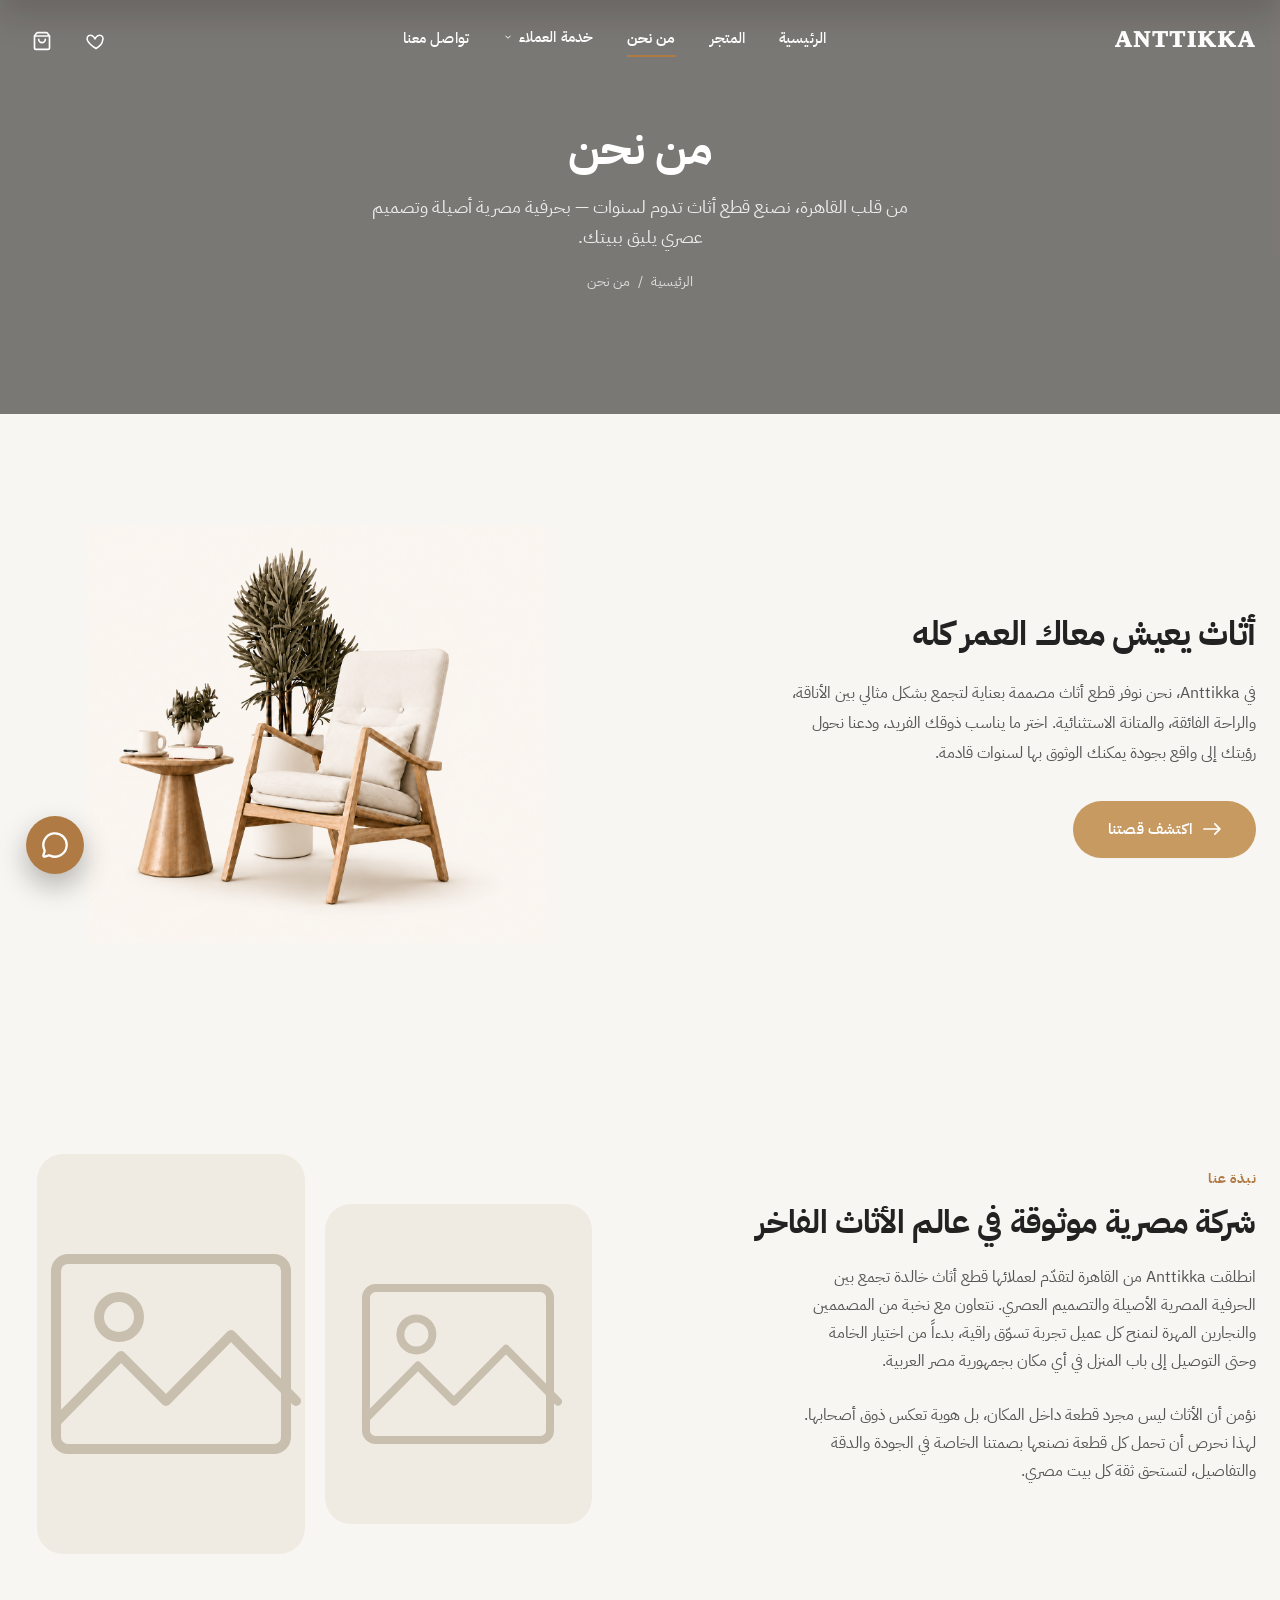
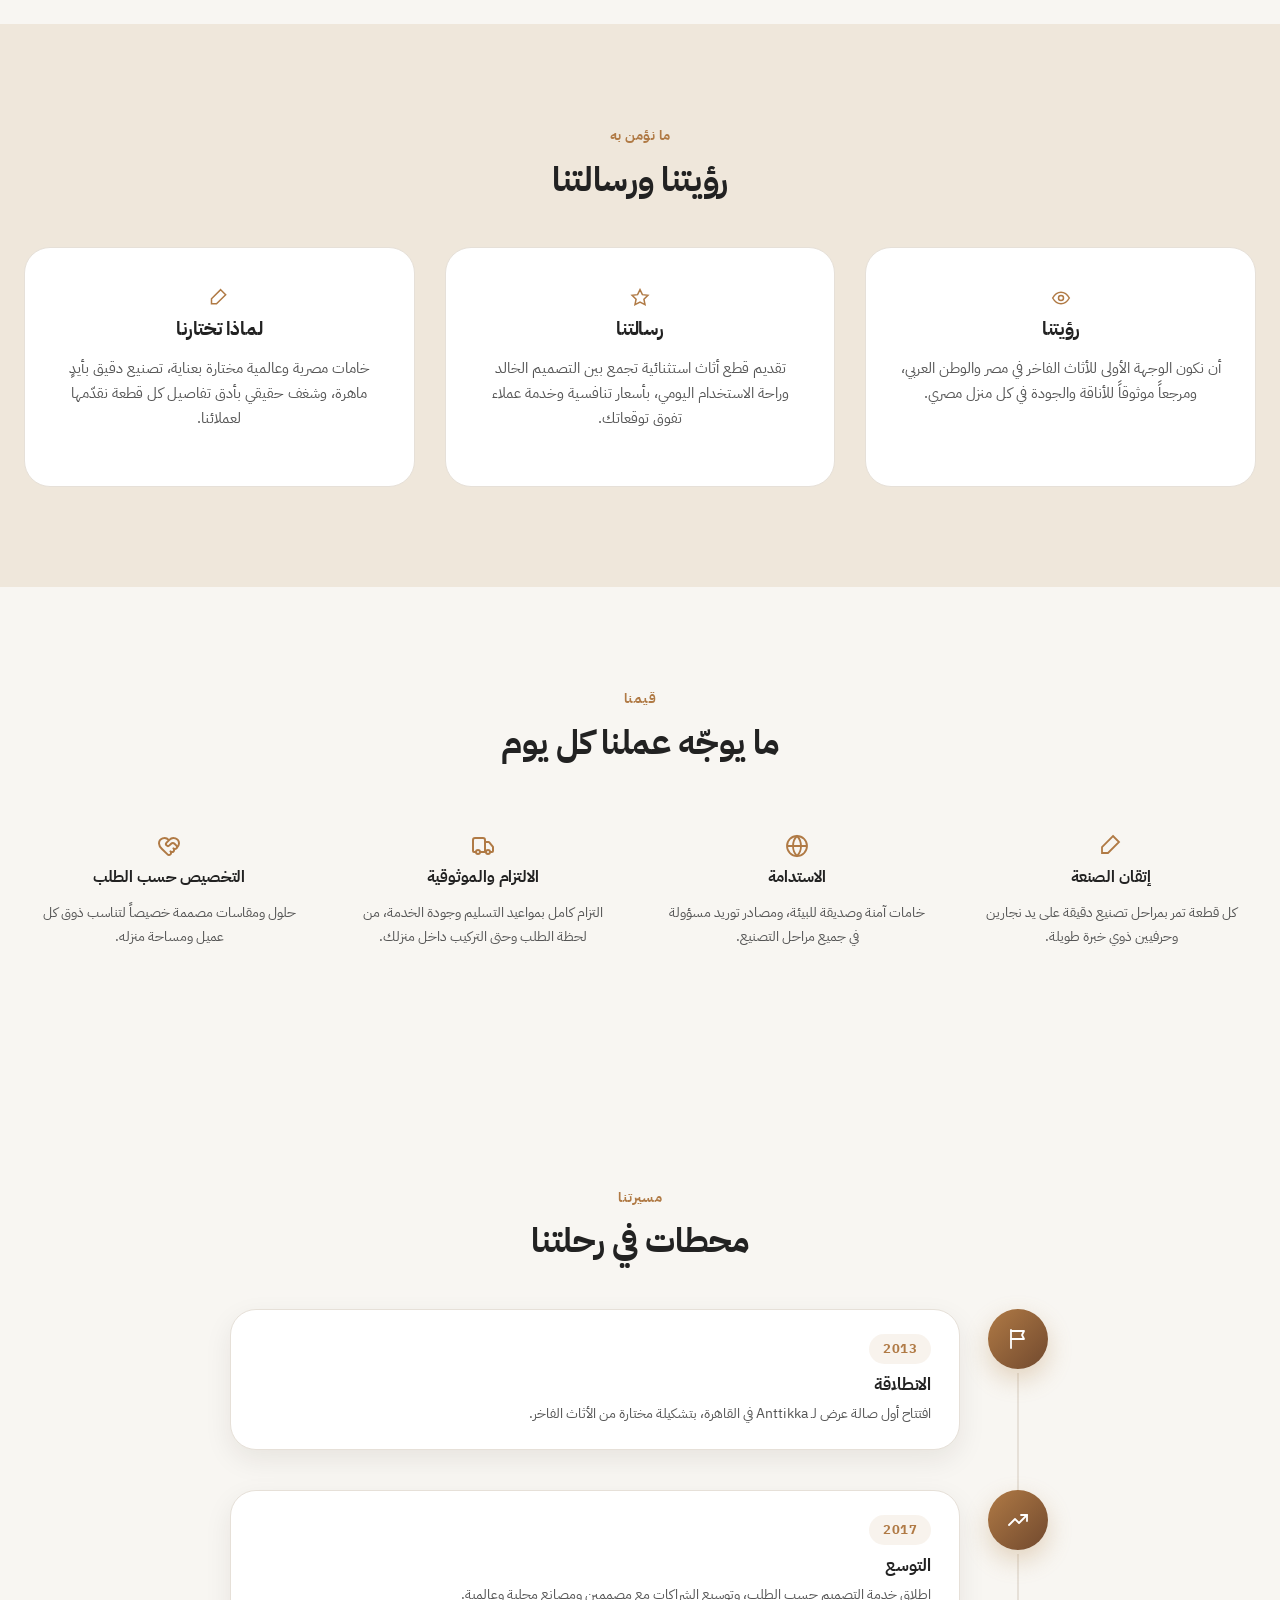
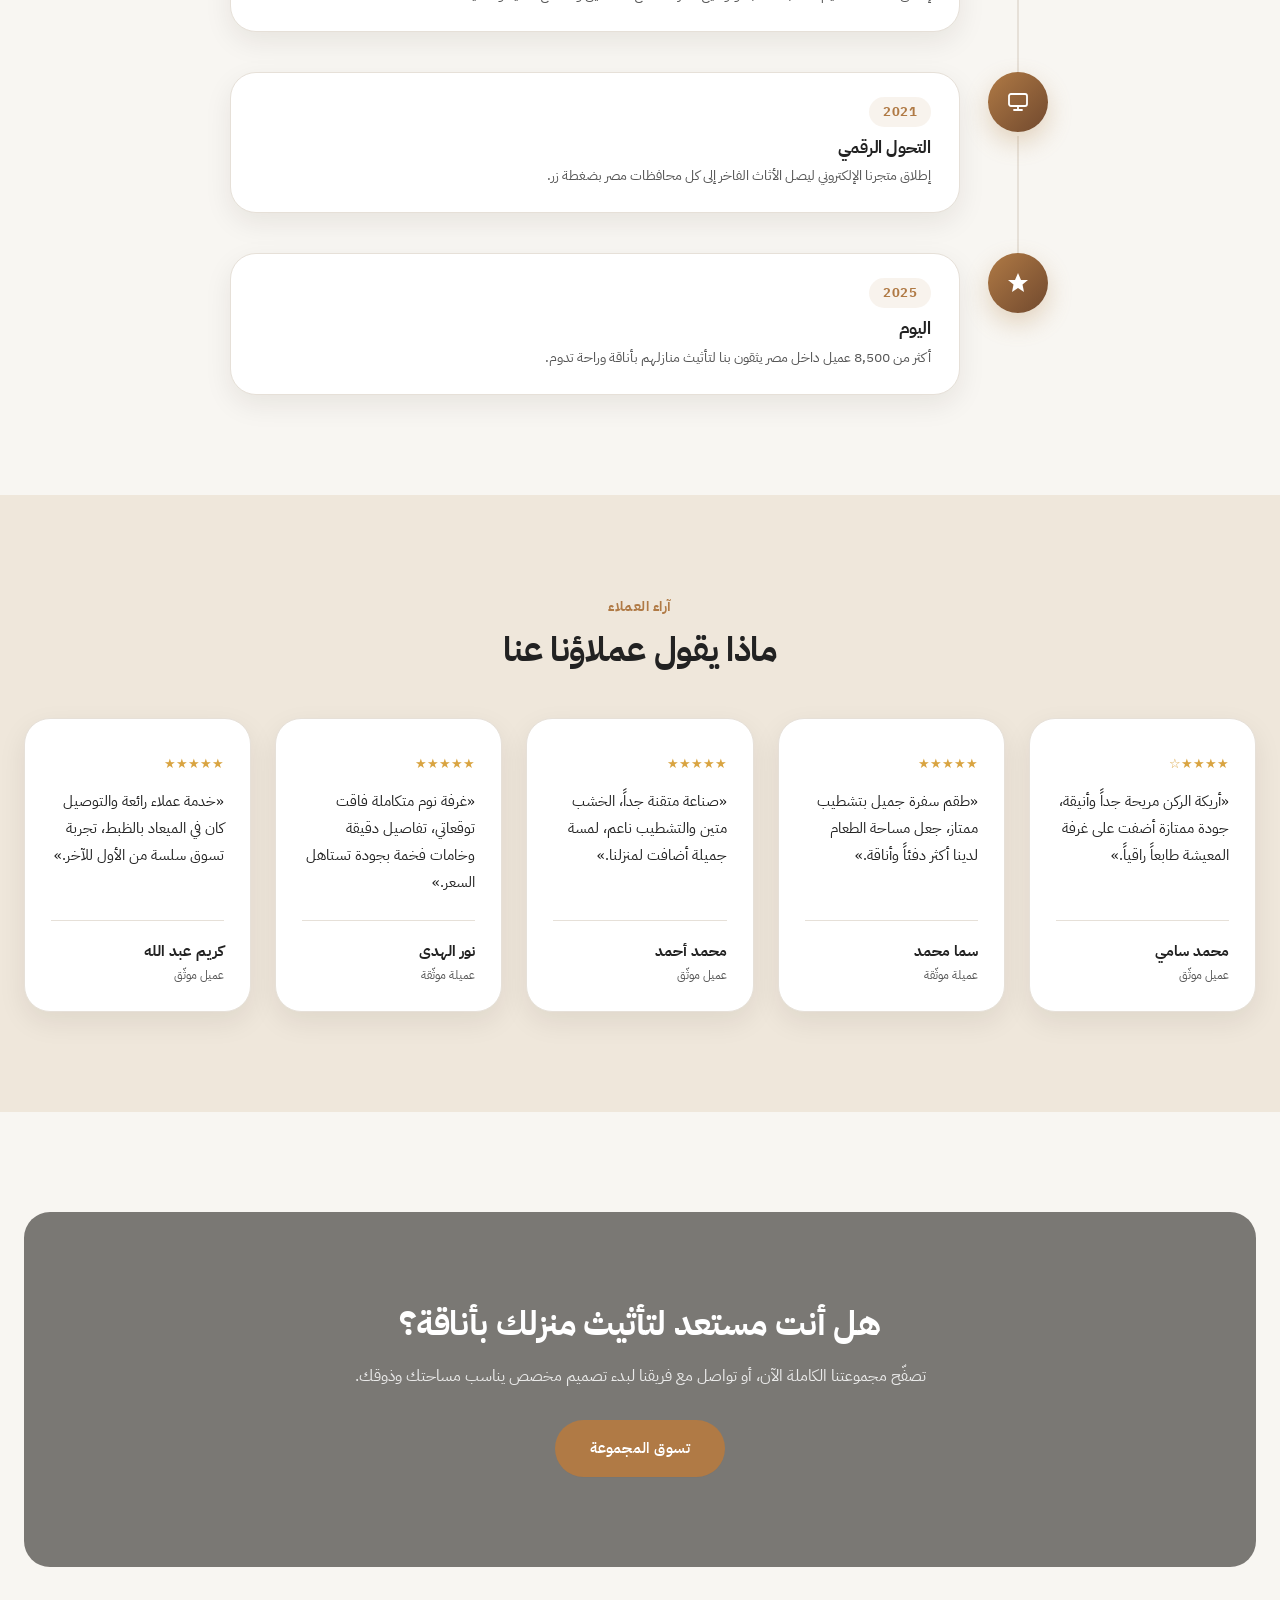
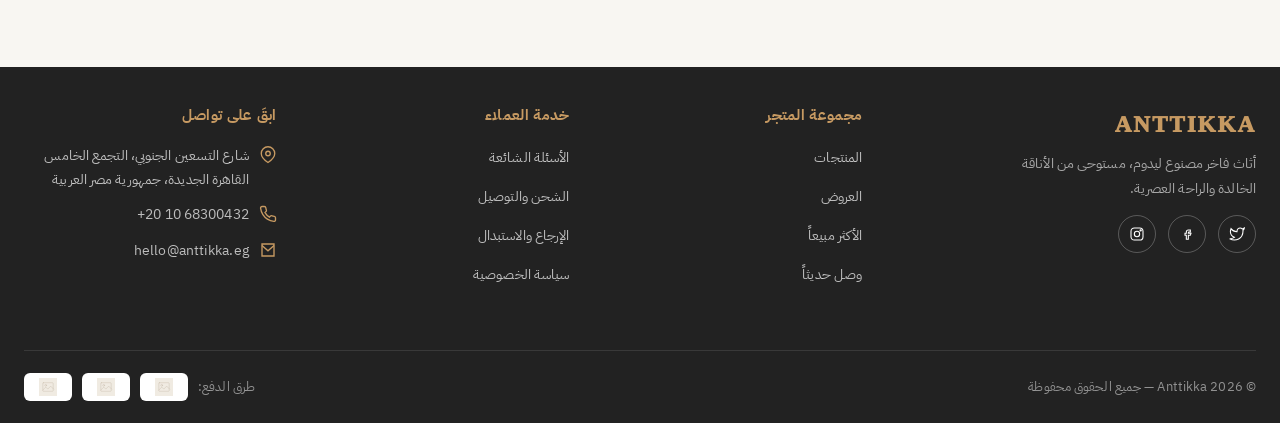
==== about.html @ 204444e8 "Add files via upload" ====
<!DOCTYPE html>
<html lang="ar" dir="rtl">
<head>
<meta charset="UTF-8">
<meta name="viewport" content="width=device-width, initial-scale=1.0">
<title>من نحن | Anttikka</title>
<meta name="description" content="تعرّف على Anttikka، الوجهة المصرية الموثوقة للأثاث الفاخر منذ عام 2013 — قصتنا، رؤيتنا، رسالتنا، وقيمنا في خدمة كل بيت مصري.">
<link rel="preconnect" href="https://fonts.googleapis.com">
<link rel="preconnect" href="https://fonts.gstatic.com" crossorigin>
<link rel="preconnect" href="https://images.unsplash.com">
<link rel="stylesheet" href="style.css">
<link rel="icon" type="image/svg+xml" href="data:image/svg+xml,<svg xmlns='http://www.w3.org/2000/svg' viewBox='0 0 64 64'><rect width='64' height='64' rx='14' fill='%23201E1C'/><text x='32' y='43' font-family='Georgia, serif' font-size='34' fill='%23B98D4F' text-anchor='middle'>A</text></svg>">
</head>
<body>

<!-- ============ HEADER ============ -->
<header class="site-header" id="siteHeader">
  <div class="container header-inner">
    <a href="index.html" class="logo">Anttikka<span></span></a>

    <nav class="main-nav">
      <a href="index.html">الرئيسية</a>
      <a href="shop.html">المتجر</a>
      <a href="about.html" class="active">من نحن</a>
      <div class="nav-dropdown">
        <button type="button" class="nav-dropdown-toggle">
          خدمة العملاء
          <svg width="10" height="10" viewBox="0 0 24 24" fill="none" stroke="currentColor" stroke-width="2.4"><path d="M6 9l6 6 6-6"/></svg>
        </button>
        <div class="nav-dropdown-menu">
          <a href="faq.html">الأسئلة الشائعة</a>
          <a href="shipping.html">الشحن والتوصيل</a>
          <a href="returns.html">الإرجاع والاستبدال</a>
          <a href="privacy.html">سياسة الخصوصية</a>
        </div>
      </div>
      <a href="contact.html">تواصل معنا</a>
    </nav>

    <div class="header-right">
      <button class="lang-select" aria-label="اختيار اللغة">
        <span>عربي</span>
        <svg width="12" height="12" viewBox="0 0 24 24" fill="none" stroke="currentColor" stroke-width="2"><path d="M6 9l6 6 6-6"/></svg>
      </button>
      <div class="header-icons">
        <a href="wishlist.html" aria-label="المفضلة">
          <svg viewBox="0 0 24 24" fill="none" stroke-width="1.8"><path d="M12 21s-7.5-4.6-10-9.2C.4 8.4 2 5 5.3 5c2 0 3.4 1.1 4.2 2.3.3.5 1.3 2 1.3 2s1-1.5 1.3-2C13 6.1 14.5 5 16.4 5c3.3 0 5 3.4 3.4 6.8C19.5 16.4 12 21 12 21z"/></svg>
          <span class="cart-count wishlist-count">0</span>
        </a>
        <a href="cart.html" aria-label="سلة المشتريات">
          <svg xmlns="http://www.w3.org/2000/svg" width="24" height="24" viewBox="0 0 24 24" fill="none" stroke="currentColor" stroke-width="2" stroke-linecap="round" stroke-linejoin="round" class="lucide lucide-shopping-bag w-10 h-10 text-muted-foreground" aria-hidden="true"><path d="M16 10a4 4 0 0 1-8 0"></path><path d="M3.103 6.034h17.794"></path><path d="M3.4 5.467a2 2 0 0 0-.4 1.2V20a2 2 0 0 0 2 2h14a2 2 0 0 0 2-2V6.667a2 2 0 0 0-.4-1.2l-2-2.667A2 2 0 0 0 17 2H7a2 2 0 0 0-1.6.8z"></path></svg>
          <span class="cart-count">0</span>
        </a>
      </div>
      <button class="menu-toggle" id="menuToggle" aria-label="فتح القائمة">
        <svg width="26" height="26" viewBox="0 0 24 24" fill="none" stroke="currentColor" stroke-width="1.8"><path d="M4 7h16M4 12h16M4 17h16"/></svg>
      </button>
    </div>
  </div>
</header>

<div class="mobile-nav-backdrop" id="mobileNavBackdrop"></div>
<div class="mobile-nav" id="mobileNav" role="dialog" aria-modal="true" aria-label="القائمة الرئيسية">
  <div class="mn-head">
    <a href="index.html" class="logo mn-logo">Anttikka<span></span></a>
    <button class="mobile-nav-close" id="mobileNavClose" aria-label="إغلاق القائمة">
      <svg width="20" height="20" viewBox="0 0 24 24" fill="none" stroke="currentColor" stroke-width="1.8"><path d="M6 6l12 12M18 6L6 18"/></svg>
    </button>
  </div>

  <div class="mn-body">
    <nav class="mn-links">
      <a href="index.html" class="mn-link">
        <span class="mn-link-icon"><svg viewBox="0 0 24 24" fill="none" stroke="currentColor" stroke-width="1.8"><path d="M3 10.5 12 3l9 7.5"/><path d="M5 9.5V21h14V9.5"/><path d="M9.5 21v-6.5h5V21"/></svg></span>
        <span class="mn-link-text">الرئيسية</span>
        <svg class="mn-chevron" viewBox="0 0 24 24" fill="none" stroke="currentColor" stroke-width="2"><path d="M15 6l-6 6 6 6"/></svg>
      </a>
      <a href="shop.html" class="mn-link">
        <span class="mn-link-icon"><svg viewBox="0 0 24 24" fill="none" stroke="currentColor" stroke-width="1.8"><path d="M16 10a4 4 0 0 1-8 0"></path><path d="M3.103 6.034h17.794"></path><path d="M3.4 5.467a2 2 0 0 0-.4 1.2V20a2 2 0 0 0 2 2h14a2 2 0 0 0 2-2V6.667a2 2 0 0 0-.4-1.2l-2-2.667A2 2 0 0 0 17 2H7a2 2 0 0 0-1.6.8z"></path></svg></span>
        <span class="mn-link-text">المتجر</span>
        <svg class="mn-chevron" viewBox="0 0 24 24" fill="none" stroke="currentColor" stroke-width="2"><path d="M15 6l-6 6 6 6"/></svg>
      </a>
      <a href="about.html" class="mn-link">
        <span class="mn-link-icon"><svg viewBox="0 0 24 24" fill="none" stroke="currentColor" stroke-width="1.8"><circle cx="12" cy="12" r="9"/><path d="M12 16v-5"/><circle cx="12" cy="8.2" r="1"/></svg></span>
        <span class="mn-link-text">من نحن</span>
        <svg class="mn-chevron" viewBox="0 0 24 24" fill="none" stroke="currentColor" stroke-width="2"><path d="M15 6l-6 6 6 6"/></svg>
      </a>
      <a href="contact.html" class="mn-link">
        <span class="mn-link-icon"><svg viewBox="0 0 24 24" fill="none" stroke="currentColor" stroke-width="1.8"><path d="M4 4h16v16H4z"/><path d="M4 6l8 7 8-7"/></svg></span>
        <span class="mn-link-text">تواصل معنا</span>
        <svg class="mn-chevron" viewBox="0 0 24 24" fill="none" stroke="currentColor" stroke-width="2"><path d="M15 6l-6 6 6 6"/></svg>
      </a>

      <div class="mn-accordion">
        <button type="button" class="mn-link mn-accordion-toggle" id="mnServiceToggle" aria-expanded="false" aria-controls="mnServicePanel">
          <span class="mn-link-icon"><svg viewBox="0 0 24 24" fill="none" stroke="currentColor" stroke-width="1.8"><path d="M3 14v-1.5a9 9 0 0 1 18 0V14"/><path d="M21 14.5a2.2 2.2 0 0 1-2.2 2.2H18v-5.4h1a2.2 2.2 0 0 1 2 1.4z"/><path d="M3 14.5a2.2 2.2 0 0 0 2.2 2.2H6V11.3H5a2.2 2.2 0 0 0-2 1.4z"/></svg></span>
          <span class="mn-link-text">خدمة العملاء</span>
          <svg class="mn-accordion-chevron" viewBox="0 0 24 24" fill="none" stroke="currentColor" stroke-width="2"><path d="M6 9l6 6 6-6"/></svg>
        </button>
        <div class="mn-accordion-panel" id="mnServicePanel">
          <div class="mn-accordion-inner">
            <a href="faq.html">الأسئلة الشائعة</a>
            <a href="shipping.html">الشحن والتوصيل</a>
            <a href="returns.html">الإرجاع والاستبدال</a>
            <a href="privacy.html">سياسة الخصوصية</a>
          </div>
        </div>
      </div>
    </nav>

    <div class="mn-lang-row">
      <span class="mn-lang-label">اللغة</span>
      <button class="lang-select mn-lang-select" aria-label="اختيار اللغة">
        <span>عربي</span>
        <svg width="12" height="12" viewBox="0 0 24 24" fill="none" stroke="currentColor" stroke-width="2"><path d="M6 9l6 6 6-6"/></svg>
      </button>
    </div>

    <a href="https://wa.me/201068300432" target="_blank" rel="noopener" class="mn-whatsapp-btn">
      <svg viewBox="0 0 24 24" fill="currentColor"><path d="M12 2a10 10 0 00-8.6 15L2 22l5.2-1.4A10 10 0 1012 2zm0 18a8 8 0 01-4.1-1.1l-.3-.2-3 .8.8-2.9-.2-.3A8 8 0 1112 20zm4.4-5.6c-.2-.1-1.4-.7-1.6-.8-.2-.1-.4-.1-.5.1s-.6.8-.8 1c-.1.1-.3.2-.5.1-.2-.1-1-.4-1.9-1.2-.7-.6-1.2-1.4-1.3-1.6-.1-.2 0-.4.1-.5l.4-.4c.1-.1.2-.3.2-.4.1-.1 0-.3 0-.4-.1-.1-.5-1.3-.7-1.7-.2-.5-.4-.4-.5-.4h-.5c-.1 0-.4.1-.6.3-.2.2-.8.8-.8 1.9s.8 2.2 1 2.4c.1.1 1.7 2.6 4.1 3.6.6.2 1 .4 1.4.5.6.2 1.1.2 1.5.1.5-.1 1.4-.6 1.6-1.1.2-.5.2-1 .1-1.1-.1-.1-.2-.2-.4-.3z"/></svg>
      <span>تواصل عبر واتساب</span>
    </a>

    <div class="mn-socials">
      <a href="#" aria-label="تويتر"><svg viewBox="0 0 24 24" fill="none" stroke="currentColor" stroke-width="1.6"><path d="M23 3a10.9 10.9 0 01-3.14 1.53 4.48 4.48 0 00-7.86 3v1A10.66 10.66 0 013 4s-4 9 5 13a11.64 11.64 0 01-7 2c9 5 20 0 20-11.5a4.5 4.5 0 00-.08-.83A7.72 7.72 0 0023 3z"/></svg></a>
      <a href="#" aria-label="فيسبوك"><svg viewBox="0 0 24 24" fill="none" stroke="currentColor" stroke-width="1.6"><path d="M14 9h3V6h-3a3 3 0 00-3 3v2H9v3h2v6h3v-6h3l1-3h-4v-1a1 1 0 011-1z"/></svg></a>
      <a href="#" aria-label="إنستغرام"><svg viewBox="0 0 24 24" fill="none" stroke="currentColor" stroke-width="1.6"><rect x="3" y="3" width="18" height="18" rx="5"/><circle cx="12" cy="12" r="4"/><circle cx="17.5" cy="6.5" r="1"/></svg></a>
    </div>
  </div>
</div>

<!-- ============ PAGE HERO ============ -->
<section class="page-hero" style="background-image:url('https://images.unsplash.com/photo-1616486338812-3dadae4b4ace?q=80&w=1800&auto=format&fit=crop');">
  <div class="page-hero-content">
    <h1>من نحن</h1>
    <p class="page-hero-sub">من قلب القاهرة، نصنع قطع أثاث تدوم لسنوات — بحرفية مصرية أصيلة وتصميم عصري يليق ببيتك.</p>
    <div class="breadcrumb">
      <a href="index.html">الرئيسية</a><span>/</span><span>من نحن</span>
    </div>
  </div>
</section>

<!-- ============ STORY CTA (heading + text + button / image with blob) ============ -->
<section class="story-cta">
  <div class="container story-cta-grid">
    <div class="story-cta-text reveal">
      <h2>أثاث يعيش معاك العمر كله</h2>
      <p>في Anttikka، نحن نوفر قطع أثاث مصممة بعناية لتجمع بشكل مثالي بين الأناقة، والراحة الفائقة، والمتانة الاستثنائية. اختر ما يناسب ذوقك الفريد، ودعنا نحول رؤيتك إلى واقع بجودة يمكنك الوثوق بها لسنوات قادمة.</p>
      <a  style="color: white; background-color: #C79A62;;" href="#about-intro" class="btn story-cta-btn">
        <svg width="18" height="12" viewBox="0 0 20 13.549" fill="currentColor"><path d="M19.755 7.402c-.015.018-.02.04-.037.057l-5.806 5.806a.965.965 0 0 1-1.369 0 .967.967 0 0 1 0-1.368l4.155-4.155H.968a.968.968 0 1 1 0-1.935h15.73l-4.155-4.155A.967.967 0 1 1 13.912.284l5.806 5.806c.02.02.028.047.046.069a.957.957 0 0 1 .162.244c.099.237.099.505 0 .743a.96.96 0 0 1-.17.256Z"/></svg>
        <span>اكتشف قصتنا</span>
      </a>
    </div>
    <div class="story-cta-media">
          <img src="images/ChatGPT Image Jul 22, 2026, 04_52_26 AM.png" alt="كرسي أثاث فاخر بجانب طاولة خشبية ونباتات طبيعية" loading="lazy">
    </div>
  </div>
</section>

<!-- ============ INTRO / NBTHA ============ -->
<section class="about-intro" id="about-intro">
  <div class="container">
    <div class="about-intro-text reveal">
      <span class="eyebrow">نبذة عنا</span>
      <h2>شركة مصرية موثوقة في عالم الأثاث الفاخر</h2>
      <p>انطلقت Anttikka من القاهرة لتقدّم لعملائها قطع أثاث خالدة تجمع بين الحرفية المصرية الأصيلة والتصميم العصري. نتعاون مع نخبة من المصممين والنجارين المهرة لنمنح كل عميل تجربة تسوّق راقية، بدءاً من اختيار الخامة وحتى التوصيل إلى باب المنزل في أي مكان بجمهورية مصر العربية.</p>
      <p>نؤمن أن الأثاث ليس مجرد قطعة داخل المكان، بل هوية تعكس ذوق أصحابها. لهذا نحرص أن تحمل كل قطعة نصنعها بصمتنا الخاصة في الجودة والدقة والتفاصيل، لتستحق ثقة كل بيت مصري.</p>
    </div>
    <div class="about-intro-images reveal">
      <img src="https://images.unsplash.com/photo-1618220179428-22790b461013?q=80&w=900&auto=format&fit=crop" alt="ورشة تصنيع أثاث فاخر" loading="lazy">
      <img src="https://images.unsplash.com/photo-1631679706909-1844bbd07221?q=80&w=900&auto=format&fit=crop" alt="صالة عرض لمنتجات Anttikka" loading="lazy">
    </div>
  </div>
</section>

<!-- ============ VISION / MISSION / VALUES SUMMARY ============ -->
<section class="section-alt">
  <div class="container">
    <div class="section-head reveal">
      <span class="eyebrow">ما نؤمن به</span>
      <h2>رؤيتنا ورسالتنا</h2>
    </div>
    <div class="about-mission reveal">
      <div class="mission-card">
        <span class="why-icon"><svg viewBox="0 0 24 24" fill="none" stroke="currentColor" stroke-width="1.8"><path d="M2 12s4-7 10-7 10 7 10 7-4 7-10 7-10-7-10-7z"/><circle cx="12" cy="12" r="3"/></svg></span>
        <h3>رؤيتنا</h3>
        <p>أن نكون الوجهة الأولى للأثاث الفاخر في مصر والوطن العربي، ومرجعاً موثوقاً للأناقة والجودة في كل منزل مصري.</p>
      </div>
      <div class="mission-card">
        <span class="why-icon"><svg viewBox="0 0 24 24" fill="none" stroke="currentColor" stroke-width="1.8"><path d="M12 2l2.9 6 6.6.8-4.8 4.6 1.3 6.5L12 16.8 6 19.9l1.3-6.5-4.8-4.6 6.6-.8L12 2z"/></svg></span>
        <h3>رسالتنا</h3>
        <p>تقديم قطع أثاث استثنائية تجمع بين التصميم الخالد وراحة الاستخدام اليومي، بأسعار تنافسية وخدمة عملاء تفوق توقعاتك.</p>
      </div>
      <div class="mission-card">
        <span class="why-icon"><svg viewBox="0 0 24 24" fill="none" stroke="currentColor" stroke-width="1.8"><path d="M14 2l6 6-11 11H3v-6L14 2z"/></svg></span>
        <h3>لماذا تختارنا</h3>
        <p>خامات مصرية وعالمية مختارة بعناية، تصنيع دقيق بأيدٍ ماهرة، وشغف حقيقي بأدق تفاصيل كل قطعة نقدّمها لعملائنا.</p>
      </div>
    </div>
  </div>
</section>

<!-- ============ VALUES ============ -->
<section>
  <div class="container">
    <div class="section-head reveal">
      <span class="eyebrow">قيمنا</span>
      <h2>ما يوجّه عملنا كل يوم</h2>
    </div>
    <div class="values-grid reveal">
      <div class="value-card">
        <span class="why-icon"><svg viewBox="0 0 24 24" fill="none" stroke="currentColor" stroke-width="1.8"><path d="M14 2l6 6-11 11H3v-6L14 2z"/></svg></span>
        <h4>إتقان الصنعة</h4>
        <p>كل قطعة تمر بمراحل تصنيع دقيقة على يد نجارين وحرفيين ذوي خبرة طويلة.</p>
      </div>
      <div class="value-card">
        <span class="why-icon"><svg viewBox="0 0 24 24" fill="none" stroke="currentColor" stroke-width="1.8"><path d="M12 2a10 10 0 000 20 10 10 0 000-20z"/><path d="M2 12h20M12 2c2.5 2.5 4 6 4 10s-1.5 7.5-4 10c-2.5-2.5-4-6-4-10s1.5-7.5 4-10z"/></svg></span>
        <h4>الاستدامة</h4>
        <p>خامات آمنة وصديقة للبيئة، ومصادر توريد مسؤولة في جميع مراحل التصنيع.</p>
      </div>
      <div class="value-card">
        <span class="why-icon"><svg xmlns="http://www.w3.org/2000/svg" width="24" height="24" viewBox="0 0 24 24" fill="none" stroke="currentColor" stroke-width="2" stroke-linecap="round" stroke-linejoin="round" class="lucide lucide-truck w-8 h-8 text-secondary" aria-hidden="true"><path d="M14 18V6a2 2 0 0 0-2-2H4a2 2 0 0 0-2 2v11a1 1 0 0 0 1 1h2"></path><path d="M15 18H9"></path><path d="M19 18h2a1 1 0 0 0 1-1v-3.65a1 1 0 0 0-.22-.624l-3.48-4.35A1 1 0 0 0 17.52 8H14"></path><circle cx="17" cy="18" r="2"></circle><circle cx="7" cy="18" r="2"></circle></svg></span>
        <h4>الالتزام والموثوقية</h4>
        <p>التزام كامل بمواعيد التسليم وجودة الخدمة، من لحظة الطلب وحتى التركيب داخل منزلك.</p>
      </div>
      <div class="value-card">
        <span class="why-icon"><svg xmlns="http://www.w3.org/2000/svg" width="24" height="24" viewBox="0 0 24 24" fill="none" stroke="currentColor" stroke-width="2" stroke-linecap="round" stroke-linejoin="round" class="lucide lucide-heart-handshake w-12 h-12 text-secondary mx-auto mb-4" aria-hidden="true"><path d="M19.414 14.414C21 12.828 22 11.5 22 9.5a5.5 5.5 0 0 0-9.591-3.676.6.6 0 0 1-.818.001A5.5 5.5 0 0 0 2 9.5c0 2.3 1.5 4 3 5.5l5.535 5.362a2 2 0 0 0 2.879.052 2.12 2.12 0 0 0-.004-3 2.124 2.124 0 1 0 3-3 2.124 2.124 0 0 0 3.004 0 2 2 0 0 0 0-2.828l-1.881-1.882a2.41 2.41 0 0 0-3.409 0l-1.71 1.71a2 2 0 0 1-2.828 0 2 2 0 0 1 0-2.828l2.823-2.762"></path></svg></span>
        <h4>التخصيص حسب الطلب</h4>
        <p>حلول ومقاسات مصممة خصيصاً لتناسب ذوق كل عميل ومساحة منزله.</p>
      </div>
    </div>
  </div>
</section>

<!-- ============ TIMELINE ============ -->
<section>
  <div class="container">
    <div class="section-head reveal">
      <span class="eyebrow">مسيرتنا</span>
      <h2>محطات في رحلتنا</h2>
    </div>
    <div class="timeline reveal">
      <div class="timeline-item">
        <div class="timeline-node-col">
          <div class="timeline-node">
            <svg viewBox="0 0 24 24" fill="none" stroke="currentColor" stroke-width="1.8" stroke-linecap="round" stroke-linejoin="round"><path d="M5 3v18"/><path d="M5 4h13l-2 4 2 4H5"/></svg>
          </div>
        </div>
        <div class="timeline-card">
          <span class="timeline-year-badge">2013</span>
          <h4>الانطلاقة</h4>
          <p>افتتاح أول صالة عرض لـ Anttikka في القاهرة، بتشكيلة مختارة من الأثاث الفاخر.</p>
        </div>
      </div>
      <div class="timeline-item">
        <div class="timeline-node-col">
          <div class="timeline-node">
            <svg viewBox="0 0 24 24" fill="none" stroke="currentColor" stroke-width="1.8" stroke-linecap="round" stroke-linejoin="round"><path d="M3 17l6-6 4 4 8-8"/><path d="M15 7h6v6"/></svg>
          </div>
        </div>
        <div class="timeline-card">
          <span class="timeline-year-badge">2017</span>
          <h4>التوسع</h4>
          <p>إطلاق خدمة التصميم حسب الطلب، وتوسيع الشراكات مع مصممين ومصانع محلية وعالمية.</p>
        </div>
      </div>
      <div class="timeline-item">
        <div class="timeline-node-col">
          <div class="timeline-node">
            <svg viewBox="0 0 24 24" fill="none" stroke="currentColor" stroke-width="1.8" stroke-linecap="round" stroke-linejoin="round"><rect x="3" y="4" width="18" height="12" rx="2"/><path d="M8 20h8M12 16v4"/></svg>
          </div>
        </div>
        <div class="timeline-card">
          <span class="timeline-year-badge">2021</span>
          <h4>التحول الرقمي</h4>
          <p>إطلاق متجرنا الإلكتروني ليصل الأثاث الفاخر إلى كل محافظات مصر بضغطة زر.</p>
        </div>
      </div>
      <div class="timeline-item">
        <div class="timeline-node-col">
          <div class="timeline-node">
            <svg viewBox="0 0 24 24" fill="currentColor" stroke="none"><path d="M12 2l3 7h7l-5.5 4.5L18 21l-6-4-6 4 1.5-7.5L2 9h7z"/></svg>
          </div>
        </div>
        <div class="timeline-card">
          <span class="timeline-year-badge">2025</span>
          <h4>اليوم</h4>
          <p>أكثر من 8,500 عميل داخل مصر يثقون بنا لتأثيث منازلهم بأناقة وراحة تدوم.</p>
        </div>
      </div>
    </div>
  </div>
</section>

<!-- ============ TESTIMONIALS ============ -->
<section class="section-alt">
  <div class="container">
    <div class="section-head reveal">
      <span class="eyebrow">آراء العملاء</span>
      <h2>ماذا يقول عملاؤنا عنا</h2>
    </div>
    <div class="testi-grid reveal">
      <div class="testi-card">

        <span class="stars">★★★★☆</span>
        <p>«أريكة الركن مريحة جداً وأنيقة، جودة ممتازة أضفت على غرفة المعيشة طابعاً راقياً.»</p>
        <div class="testi-person">
          <div class="testi-person-info">
            <span class="testi-name">محمد سامي</span>
            <span class="testi-role">عميل موثّق</span>
          </div>
        </div>
      </div>
      <div class="testi-card">

        <span class="stars">★★★★★</span>
        <p>«طقم سفرة جميل بتشطيب ممتاز، جعل مساحة الطعام لدينا أكثر دفئاً وأناقة.»</p>
        <div class="testi-person">
          <div class="testi-person-info">
            <span class="testi-name">سما محمد</span>
            <span class="testi-role">عميلة موثّقة</span>
          </div>
        </div>
      </div>
      <div class="testi-card">

        <span class="stars">★★★★★</span>
        <p>«صناعة متقنة جداً، الخشب متين والتشطيب ناعم، لمسة جميلة أضافت لمنزلنا.»</p>
        <div class="testi-person">
          <div class="testi-person-info">
            <span class="testi-name">محمد أحمد</span>
            <span class="testi-role">عميل موثّق</span>
          </div>
        </div>
      </div>
      <div class="testi-card">

        <span class="stars">★★★★★</span>
        <p>«غرفة نوم متكاملة فاقت توقعاتي، تفاصيل دقيقة وخامات فخمة بجودة تستاهل السعر.»</p>
        <div class="testi-person">
          <div class="testi-person-info">
            <span class="testi-name">نور الهدى</span>
            <span class="testi-role">عميلة موثّقة</span>
          </div>
        </div>
      </div>
      <div class="testi-card">

        <span class="stars">★★★★★</span>
        <p>«خدمة عملاء رائعة والتوصيل كان في الميعاد بالظبط، تجربة تسوق سلسة من الأول للآخر.»</p>
        <div class="testi-person">
          <div class="testi-person-info">
            <span class="testi-name">كريم عبد الله</span>
            <span class="testi-role">عميل موثّق</span>
          </div>
        </div>
      </div>
    </div>
  </div>
</section>

<!-- ============ BIG BANNER ============ -->
<section>
  <div class="container">
    <div class="big-banner reveal" style="background-image:url('https://images.unsplash.com/photo-1524758631624-e2822e304c36?q=80&w=1600&auto=format&fit=crop');">
      <div class="big-banner-content">
        <h3>هل أنت مستعد لتأثيث منزلك بأناقة؟</h3>
        <p>تصفّح مجموعتنا الكاملة الآن، أو تواصل مع فريقنا لبدء تصميم مخصص يناسب مساحتك وذوقك.</p>
        <a href="shop.html" class="btn btn-gold">تسوق المجموعة</a>
      </div>
    </div>
  </div>
</section>

<!-- ============ FOOTER ============ -->
<footer class="site-footer">
  <div class="container" style="margin-top: -65px;" >
    <div class="footer-grid">
      <div class="footer-brand">
        <a href="index.html" class="logo">Anttikka<span></span></a>
        <p>أثاث فاخر مصنوع ليدوم، مستوحى من الأناقة الخالدة والراحة العصرية.</p>
        <div class="footer-social">
          <a href="#" aria-label="تويتر"><svg viewBox="0 0 24 24" fill="none" stroke="currentColor" stroke-width="1.6"><path d="M23 3a10.9 10.9 0 01-3.14 1.53 4.48 4.48 0 00-7.86 3v1A10.66 10.66 0 013 4s-4 9 5 13a11.64 11.64 0 01-7 2c9 5 20 0 20-11.5a4.5 4.5 0 00-.08-.83A7.72 7.72 0 0023 3z"/></svg></a>
          <a href="#" aria-label="فيسبوك"><svg viewBox="0 0 24 24" fill="none" stroke="currentColor" stroke-width="1.6"><path d="M14 9h3V6h-3a3 3 0 00-3 3v2H9v3h2v6h3v-6h3l1-3h-4v-1a1 1 0 011-1z"/></svg></a>
          <a href="#" aria-label="إنستغرام"><svg viewBox="0 0 24 24" fill="none" stroke="currentColor" stroke-width="1.6"><rect x="3" y="3" width="18" height="18" rx="5"/><circle cx="12" cy="12" r="4"/><circle cx="17.5" cy="6.5" r="1"/></svg></a>
        </div>
      </div>

      <div class="footer-col">
        <h5>مجموعة المتجر</h5>
        <ul>
          <li><a href="shop.html">المنتجات</a></li>
          <li><a href="shop.html">العروض</a></li>
          <li><a href="shop.html">الأكثر مبيعاً</a></li>
          <li><a href="shop.html">وصل حديثاً</a></li>
        </ul>
      </div>

      <div class="footer-col">
        <h5>خدمة العملاء</h5>
        <ul>
          <li><a href="faq.html">الأسئلة الشائعة</a></li>
          <li><a href="shipping.html">الشحن والتوصيل</a></li>
          <li><a href="returns.html">الإرجاع والاستبدال</a></li>
          <li><a href="privacy.html">سياسة الخصوصية</a></li>
        </ul>
      </div>

      <div class="footer-col footer-contact-col">
        <h5>ابقَ على تواصل</h5>
        <ul class="footer-contact-list">
          <li>
            <svg viewBox="0 0 24 24" fill="none" stroke="currentColor" stroke-width="1.8"><path d="M21 10c0 6-9 12-9 12s-9-6-9-12a9 9 0 0118 0z"/><circle cx="12" cy="10" r="3"/></svg>
            <span>شارع التسعين الجنوبي، التجمع الخامس<br>القاهرة الجديدة، جمهورية مصر العربية</span>
          </li>
          <li>
            <svg viewBox="0 0 24 24" fill="none" stroke="currentColor" stroke-width="1.8"><path d="M22 16.9v3a2 2 0 01-2.2 2 19.8 19.8 0 01-8.6-3.1 19.5 19.5 0 01-6-6A19.8 19.8 0 012.1 4.2 2 2 0 014.1 2h3a2 2 0 012 1.7c.1 1 .3 2 .7 3a2 2 0 01-.4 2.1L8 10.1a16 16 0 006 6l1.3-1.3a2 2 0 012.1-.4c1 .4 2 .6 3 .7a2 2 0 011.6 2z"/></svg>
            <a href="tel:+201068300432" dir="ltr">+20 10 68300432</a>
          </li>
          <li>
            <svg viewBox="0 0 24 24" fill="none" stroke="currentColor" stroke-width="1.8"><path d="M4 4h16v16H4z"/><path d="M4 6l8 7 8-7"/></svg>
            <a href="mailto:hello@anttikka.eg">hello@anttikka.eg</a>
          </li>
        </ul>
      </div>
      
    </div>

    <div class="footer-bottom">
      <span>© Anttikka <span id="footYear">2025</span> — جميع الحقوق محفوظة</span>
      <div class="footer-payments">
        <span>طرق الدفع:</span>
        <span class="payment-icon"><img src="images/payments/instapay.png" alt="InstaPay" loading="lazy"></span>
        <span class="payment-icon"><img src="images/payments/mobile-wallets.jpg" alt="الدفع عبر محافظ الموبايل" loading="lazy"></span>
        <span class="payment-icon"><img src="images/payments/souhoola.png" alt="Souhoola" loading="lazy"></span>
      </div>
    </div>
  </div>
</footer>

<!-- ============ FLOATING CHAT BUTTON ============ -->
<a href="https://wa.me/201068300432" target="_blank" rel="noopener" class="floating-chat-btn" aria-label="تواصل معنا عبر واتساب">
  <svg xmlns="http://www.w3.org/2000/svg" width="24" height="24" viewBox="0 0 24 24" fill="none" stroke="currentColor" stroke-width="2" stroke-linecap="round" stroke-linejoin="round" class="lucide lucide-message-circle" aria-hidden="true"><path d="M2.992 16.342a2 2 0 0 1 .094 1.167l-1.065 3.29a1 1 0 0 0 1.236 1.168l3.413-.998a2 2 0 0 1 1.099.092 10 10 0 1 0-4.777-4.719"></path></svg>
</a>

<!-- ============ BOTTOM NAVIGATION (mobile) ============ -->
<nav class="bottom-nav" id="bottomNav" aria-label="التنقل السفلي">
  <a href="index.html" class="bn-item" data-page="index">
    <span class="bn-icon-wrap"><svg class="bn-icon" viewBox="0 0 24 24" fill="none" stroke="currentColor" stroke-width="1.8"><path d="M3 10.5 12 3l9 7.5"/><path d="M5 9.5V21h14V9.5"/><path d="M9.5 21v-6.5h5V21"/></svg></span>
    <span class="bn-label">الرئيسية</span>
  </a>
  <a href="shop.html" class="bn-item" data-page="shop">
    <span class="bn-icon-wrap"><svg class="bn-icon" viewBox="0 0 24 24" fill="none" stroke="currentColor" stroke-width="1.8"><path d="M16 10a4 4 0 0 1-8 0"></path><path d="M3.103 6.034h17.794"></path><path d="M3.4 5.467a2 2 0 0 0-.4 1.2V20a2 2 0 0 0 2 2h14a2 2 0 0 0 2-2V6.667a2 2 0 0 0-.4-1.2l-2-2.667A2 2 0 0 0 17 2H7a2 2 0 0 0-1.6.8z"></path></svg></span>
    <span class="bn-label">المتجر</span>
  </a>
  <button type="button" class="bn-item" id="bottomNavSearchBtn" data-page="search" aria-label="بحث">
    <span class="bn-icon-wrap"><svg class="bn-icon" viewBox="0 0 24 24" fill="none" stroke="currentColor" stroke-width="1.8"><circle cx="11" cy="11" r="7"/><path d="M21 21l-4.3-4.3"/></svg></span>
    <span class="bn-label">البحث</span>
  </button>
  <a href="wishlist.html" class="bn-item" data-page="wishlist">
    <span class="bn-icon-wrap">
      <svg class="bn-icon" viewBox="0 0 24 24" fill="none" stroke="currentColor" stroke-width="1.8"><path d="M12 21s-7.5-4.6-10-9.2C.4 8.4 2 5 5.3 5c2 0 3.4 1.1 4.2 2.3.3.5 1.3 2 1.3 2s1-1.5 1.3-2C13 6.1 14.5 5 16.4 5c3.3 0 5 3.4 3.4 6.8C19.5 16.4 12 21 12 21z"/></svg>
      <span class="bn-count wishlist-count">0</span>
    </span>
    <span class="bn-label">المفضلة</span>
  </a>
  <a href="cart.html" class="bn-item" data-page="cart">
    <span class="bn-icon-wrap">
      <svg xmlns="http://www.w3.org/2000/svg" width="24" height="24" viewBox="0 0 24 24" fill="none" stroke="currentColor" stroke-width="2" stroke-linecap="round" stroke-linejoin="round" class="lucide lucide-shopping-bag w-10 h-10 text-muted-foreground" aria-hidden="true"><path d="M16 10a4 4 0 0 1-8 0"></path><path d="M3.103 6.034h17.794"></path><path d="M3.4 5.467a2 2 0 0 0-.4 1.2V20a2 2 0 0 0 2 2h14a2 2 0 0 0 2-2V6.667a2 2 0 0 0-.4-1.2l-2-2.667A2 2 0 0 0 17 2H7a2 2 0 0 0-1.6.8z"></path></svg>
      <span class="bn-count cart-count">0</span>
    </span>
    <span class="bn-label">السلة</span>
  </a>
</nav>

<!-- ============ MOBILE SEARCH SHEET ============ -->
<div class="sheet-backdrop" id="searchSheetBackdrop"></div>
<div class="search-sheet" id="searchSheet" role="dialog" aria-modal="true" aria-label="بحث">
  <form id="bottomSearchForm" class="search-sheet-form">
    <svg viewBox="0 0 24 24" fill="none" stroke="currentColor" stroke-width="2"><circle cx="11" cy="11" r="7"/><path d="M21 21l-4.3-4.3"/></svg>
    <input type="text" id="bottomSearchInput" placeholder="ابحث في المتجر..." aria-label="ابحث في المتجر">
    <button type="button" class="search-sheet-close" id="searchSheetClose" aria-label="إغلاق البحث">
      <svg width="18" height="18" viewBox="0 0 24 24" fill="none" stroke="currentColor" stroke-width="1.8"><path d="M6 6l12 12M18 6L6 18"/></svg>
    </button>
  </form>
</div>

<script src="main.js"></script>
</body>
</html>
---- style.css ----
/* ==========================================================================
   Anttikka (Anttikka) — Luxury Furniture E-commerce
   Design tokens for the Anttikka storefront
   ========================================================================== */

@import url('https://fonts.googleapis.com/css2?family=Noto+Serif+Arabic:wght@400;500;600;700;800&family=IBM+Plex+Sans+Arabic:wght@300;400;500;600;700&display=swap');

:root{
  /* Palette v3 — warm luxury furniture-brand palette (per brand brief).
     NOTE: variable NAMES are unchanged on purpose (only their values were upgraded) so every existing
     rule across this file — and every class/id referenced from main.js — keeps working exactly as before. */
  --color-bg:            #F8F6F2;   /* Background — soft warm white */

  --color-bg-alt:        #EFE7DB;  /* Secondary Background — light beige */
  --color-sand:          #D8C3A5;  /* Secondary — sand beige */
  --color-wood:          #8B5E3C;  /* Primary — walnut brown */
  --color-wood-dark:     #71492E;  /* deeper walnut, hover tone for primary/accent elements */
  --color-charcoal:      #222222;  /* Headings — dark charcoal (also used for deep contrast sections) */
  --color-charcoal-soft: #332B24;  /* warm-dark, used for gradients in place of a cold black */
  --color-gold:          #B07A45;  /* Accent — elegant bronze */
  --color-gold-light:    #C79A62;  /* lighter bronze for subtle hovers/highlights */
  --color-text:          #222222;  /* Headings */
  --color-text-muted:    #555555;  /* Body Text */
  --color-border:        #E6E0D8;  /* Borders */
  --color-white:         #FFFFFF;  /* Surface */
  --color-sale:          #A6452F;  /* warm, muted terracotta-red for sale accents (kept off neon-red) */
  --color-success:       #4E7A5D;  /* Success — natural green */
  --color-danger:        #B84C3E;  /* Danger — muted terracotta red, for form validation states */

  /* Type — an elegant serif display paired with a clean, highly-legible Arabic sans for body copy */
  --font-display: 'Noto Serif Arabic', 'IBM Plex Sans Arabic', serif;
  --font-body:    'IBM Plex Sans Arabic', 'Noto Serif Arabic', sans-serif;

  /* Layout */
  --container-w: 1360px;
  --radius-sm: 10px;
  --radius-md: 18px;
  --radius-lg: 26px;
  --shadow-soft: 0 12px 40px rgba(34,26,18,0.07);
  --shadow-card: 0 10px 28px rgba(34,26,18,0.08);
  --shadow-card-hover: 0 24px 50px rgba(34,26,18,0.16);
  --ease: cubic-bezier(.4,0,.2,1);
  --transition: 0.3s var(--ease);       /* kept within the 200–350ms premium motion range */
  --transition-fast: 0.2s var(--ease);
  --transition-slow: 0.35s var(--ease);
}

/* Skip link — hidden until focused, lets keyboard users jump past the header/nav */
.skip-link{
  position: absolute; top: -60px; right: 16px; z-index: 1000;
  background: var(--color-charcoal); color: #fff;
  font-family: var(--font-display); font-weight: 700; font-size: 14px;
  padding: 12px 22px; border-radius: 0 0 10px 10px;
  transition: top .25s ease;
}
.skip-link:focus{ top: 0; }

*, *::before, *::after{ box-sizing: border-box; }
html{ scroll-behavior: smooth; }
html{ overflow-x: hidden; }
body{
  margin: 0;
  font-family: var(--font-body);
  background: var(--color-bg);
  color: var(--color-text);
  direction: rtl;
  text-align: right;
  -webkit-font-smoothing: antialiased;
  line-height: 1.6;
  overflow-x: hidden;
}
img{ max-width: 100%; display: block; }
a{ color: inherit; text-decoration: none; }
ul{ list-style: none; margin: 0; padding: 0; }
button{ font-family: inherit; cursor: pointer; }
input, select{ font-family: inherit; }
:focus-visible{ outline: 2px solid var(--color-gold); outline-offset: 3px; }

.container{ 
  max-width: var(--container-w);
  margin: 0 auto;
  padding: 0 24px;
}

h1,h2,h3,h4{
  font-family: var(--font-display);
  color: var(--color-text);
  margin: 0;
  font-weight: 700;
}

.eyebrow{
  display:block;
  font-family: var(--font-display);
  color: var(--color-gold);
  font-size: 14px;
  font-weight: 700;
  letter-spacing: .5px;
  margin-bottom: 10px;
}
.section-head{
  text-align: center;
  max-width: 640px;
  margin: 0 auto 46px;
}
.section-head h1, .section-head h2{ font-size: clamp(28px, 3.2vw, 34px); }
.section-head p{ color: var(--color-text-muted); margin-top: 12px; font-size: 15.5px; }

section{ padding: 90px 0; }
@media (max-width: 768px){ section{ padding: 56px 0; } }

/* Buttons */
.btn{
  display: inline-flex;
  align-items: center;
  justify-content: center;
  gap: 8px;
  padding: 15px 34px;
  border-radius: 30px;
  font-family: var(--font-display);
  font-weight: 600;
  font-size: 15px;
  border: 1px solid transparent;
  transition: all var(--transition);
  white-space: nowrap;
}
.btn-gold{ background: var(--color-gold); color: #fff; }
.btn-gold:hover{ background: var(--color-wood-dark); transform: translateY(-2px); }
.btn-outline{ background: transparent; border-color: var(--color-gold); color: var(--color-gold); }
.btn-outline:hover{ background: var(--color-gold); color:#fff; }
.btn-dark{ background: var(--color-charcoal-soft); color:#fff; }
.btn-dark:hover{ background: var(--color-wood-dark); }
.btn-white{ background:#fff; color: var(--color-charcoal); }
.btn-white:hover{ background: var(--color-gold); color:#fff; }
.btn-whatsapp{ background:#25D366; color:#fff; }
.btn-whatsapp:hover{ background:#1ebe5a; transform: translateY(-2px); }

/* FAQ bottom CTA */
.faq-cta-box{
  margin-top: 48px;
  padding: 44px 30px;
  border-radius: 14px;
  background: var(--color-bg-alt);
  text-align: center;
}
.faq-cta-box h3{ margin-bottom: 10px; }
.faq-cta-box p{ color: var(--color-text-muted); margin-bottom: 22px; font-size: 14.5px; }

/* Returns steps */
.returns-steps{ margin: 40px 0; }
.returns-step{
  display:flex; align-items:flex-start; gap:18px;
  padding: 22px 0;
  border-bottom: 1px solid var(--color-border);
}
.returns-step:last-child{ border-bottom: none; }
.returns-step-num{
  flex-shrink:0; width:34px; height:34px; border-radius:50%;
  background: var(--color-gold); color:#fff;
  display:flex; align-items:center; justify-content:center;
  font-weight:700; font-size:14px;
}
.returns-step-content h4{ margin-bottom:4px; font-size:16px; }
.returns-step-content p{ color: var(--color-text-muted); font-size:14px; margin:0; }
.returns-cta-inline{ text-align:center; margin-top:32px; }
.returns-cta-inline p{ margin-bottom:16px; font-weight:600; }

.returns-highlight-grid{
  display:grid; grid-template-columns:1fr 1fr; gap:20px;
  margin: 36px 0;
}
.returns-highlight-card{
  padding: 26px; border-radius: 12px; background: var(--color-bg-alt);
}
.returns-highlight-card .why-icon{ margin-bottom:14px; }
.returns-highlight-card h4{ margin-bottom:8px; font-size:16px; }
.returns-highlight-card p{ color: var(--color-text-muted); font-size:14px; margin:0; }
.returns-highlight-card p strong{ color: var(--color-text); }
@media (max-width: 768px){ .returns-highlight-grid{ grid-template-columns:1fr; } }

/* ==========================================================================
   HEADER 
   ========================================================================== */
.site-header{
  position: absolute;
  top: 0; right: 0; left: 0;
  z-index: 100;
  padding: 26px 0;
  transition: background var(--transition), padding var(--transition), box-shadow var(--transition), position 0s;
}
.site-header.is-scrolled{
  position: fixed;
  background: #fff;
  padding: 12px 0;
}
.site-header.is-scrolled .logo,
.site-header.is-scrolled .main-nav a,
.site-header.is-scrolled .header-icons a,
.site-header.is-scrolled .lang-select{ color: var(--color-text); }
.site-header.is-scrolled .header-icons svg{ stroke: var(--color-text); }

.header-inner{
  display: flex;
  align-items: center;
  justify-content: space-between;
  gap: 20px;
}
.logo{
  font-family: "Playfair Display", serif;
  font-weight: 1000;
  font-size: 23px;
  letter-spacing: 2px;
  color: #fff;
  line-height: 1.15;
  text-transform: uppercase;
}
.logo span{ display:block; font-size: 21px; }

.main-nav{ display: flex; gap: 34px; }
.main-nav a{
  color: #fff;
  font-family: var(--font-display);
  font-weight: 500;
  font-size: 15px;
  position: relative;
  padding-bottom: 4px;
  transition: opacity var(--transition);
}
.main-nav a.active{ font-weight: 700; }
.main-nav a::after{
  content:'';
  position: absolute; right:0; bottom:-2px; width:0; height:2px;
  background: var(--color-gold);
  transition: width var(--transition);
}
.main-nav a:hover::after, .main-nav a.active::after{ width: 100%; }

/* Nav dropdown — "خدمة العملاء" */
.nav-dropdown{ position:relative; }
.nav-dropdown-toggle{
  background:none; border:none; padding:0 0 4px; margin:0; cursor:pointer;
  display:flex; align-items:center; gap:6px;
  color:#fff; font-family: var(--font-display); font-weight:500; font-size:15px;
  position:relative; transition: opacity var(--transition);
}
.site-header.is-scrolled .nav-dropdown-toggle,
.site-header.static-header .nav-dropdown-toggle{ color: var(--color-text); }
.nav-dropdown-toggle svg{ transition: transform .25s ease; flex-shrink:0; }
.nav-dropdown-toggle.active{ font-weight:700; }
.nav-dropdown-toggle::after{
  content:''; position:absolute; right:0; bottom:-2px; width:0; height:2px;
  background: var(--color-gold); transition: width var(--transition);
}
.nav-dropdown:hover .nav-dropdown-toggle::after,
.nav-dropdown-toggle.active::after{ width:100%; }
.nav-dropdown:hover .nav-dropdown-toggle svg,
.nav-dropdown:focus-within .nav-dropdown-toggle svg,
.nav-dropdown.is-open .nav-dropdown-toggle svg{ transform: rotate(180deg); }

.nav-dropdown-menu{
  position:absolute; top: calc(100% + 20px); right:-18px;
  min-width:210px; background: var(--color-white);
  border-radius: var(--radius-md); 
  padding:10px; display:flex; flex-direction:column; gap:2px;
  opacity:0; visibility:hidden; transform: translateY(8px);
  transition: opacity .25s ease, transform .25s ease, visibility .25s ease;
  z-index:60;
}
.nav-dropdown:hover .nav-dropdown-menu,
.nav-dropdown:focus-within .nav-dropdown-menu,
.nav-dropdown.is-open .nav-dropdown-menu{
  opacity:1; visibility:visible; transform:translateY(0);
}
.nav-dropdown-menu a{
  color: var(--color-text); font-family: var(--font-body); font-size:14px; font-weight:500;
  padding:9px 12px; border-radius:8px; white-space:nowrap; transition: background .2s ease, color .2s ease;
}
.nav-dropdown-menu a::after{ display:none; }
.nav-dropdown-menu a:hover{ background: var(--color-bg-alt); color: var(--color-gold); }

.header-right{ display:flex; align-items:center; gap: 22px; }
.lang-select{
  display:none; align-items:center; gap:6px;
  color:#fff; font-size: 14px; font-family: var(--font-display); font-weight:600;
  background:none; border:none;
}

.menu-toggle {width: 50px;}
.header-icons{ display:flex; align-items:center; gap:18px; }
.header-icons a{ color:#fff; position:relative; display:flex; }
.header-icons svg{ width:36px; height:20px; stroke:#fff; transition: stroke var(--transition), transform var(--transition); }
.header-icons a:hover svg{ transform: translateY(-2px); stroke: var(--color-gold); }
.cart-count{
  position:absolute; top:-8px; left:-9px;
  background: var(--color-gold); color:#fff;
  font-size:10px; font-weight:700;
  width:16px; height:16px; border-radius:50%;
  display:none; align-items:center; justify-content:center;
}
@keyframes cartIconBump{
  0%{ transform: scale(1); }
  35%{ transform: scale(1.28); }
  65%{ transform: scale(0.94); }
  100%{ transform: scale(1); }
}
.header-icons a.bump svg{ animation: cartIconBump .45s ease; }
.header-icons a.bump .cart-count{ animation: cartIconBump .45s ease; }

@keyframes wishlistHeartPulse{
  0%{ transform: scale(1); }
  40%{ transform: scale(1.35); }
  100%{ transform: scale(1); }
}
.wishlist-btn.wishlist-pulse svg{ animation: wishlistHeartPulse .45s ease; }

.menu-toggle{ display:none; background:none; border:none; color:#fff; }
.site-header.is-scrolled .menu-toggle{ color: var(--color-text); }

@media (max-width: 980px){
  .main-nav{ display:none; }
  .menu-toggle{ display:flex; }
}
@media (max-width: 420px){
  .lang-select span{ display:none; }
  .lang-select svg{ margin-inline-start:0; }
  .header-right{ gap:14px; }
  .header-icons{ gap:12px; }
}

/* Static/solid header variant — for inner pages with no dark hero image behind it */
.site-header.static-header{
  position: sticky;
  top: 0;
  background: rgba(250,247,242,0.98);
  padding: 14px 0;
}
.site-header.static-header .logo,
.site-header.static-header .main-nav a,
.site-header.static-header .header-icons a,
.site-header.static-header .lang-select,
.site-header.static-header .menu-toggle{ color: var(--color-text); }
.site-header.static-header .header-icons svg{ stroke: var(--color-text); }

/* ==========================================================================
   HERO
   ========================================================================== */
.hero{
  position: relative;
  min-height: 100vh;
  display: flex;
  align-items: center;
  overflow: hidden;
  color: #fff;
  isolation: isolate;
}
.hero-bg{
  background: linear-gradient(135deg, #2E2015, var(--color-charcoal));
  position:absolute; inset:0;
  background-size: cover; background-position: center;
  transform: scale(1.06);
  animation: heroKenBurns 16s ease-in-out infinite alternate;
}
@keyframes heroKenBurns{
  0%{ transform: scale(1.06) translate3d(0,0,0); }
  100%{ transform: scale(1.12) translate3d(-1%, -1%, 0); }
}
/* Layered scrim: darker at the edges/bottom for legible type, lighter center-top to show the image */
.hero-scrim{
  position:absolute; inset:0; z-index:1;
  background:
    linear-gradient(180deg, rgba(15,13,11,.35) 0%, rgba(15,13,11,.28) 38%, rgba(12,11,9,.72) 84%, rgba(10,9,8,.88) 100%),
    linear-gradient(90deg, rgba(12,11,9,.5) 0%, rgba(12,11,9,.08) 30%, rgba(12,11,9,.08) 70%, rgba(12,11,9,.5) 100%);
}
/* Decorative glows / soft shapes — subtle, premium, non-cluttered */
.hero-decor{ position:absolute; inset:0; z-index:1; overflow:hidden; pointer-events:none; }
.hero-glow{
  position:absolute; border-radius:50%; filter: blur(70px);
  opacity:.35; mix-blend-mode: screen;
}
.hero-glow--gold{
  width:520px; height:520px; top:-160px; left:-120px;
  background: radial-gradient(circle, rgba(199,154,85,.55), transparent 70%);
}
.hero-glow--warm{
  width:440px; height:440px; bottom:-180px; right:-100px;
  background: radial-gradient(circle, rgba(181,138,82,.4), transparent 70%);
}
.hero-ring{
  position:absolute; top:14%; right:8%;
  width:230px; height:230px; border-radius:50%;
  border:1px solid rgba(255,255,255,.14);
}
.hero-ring::before{
  content:''; position:absolute; inset:22px; border-radius:50%;
  border:1px solid rgba(199,154,85,.22);
}

.hero-content{
  position: relative;
  z-index: 2;
  width: 100%;
  padding-top: 60px;
}
.hero-inner{ max-width: 760px; margin: 0 auto; text-align: center; }

.hero-eyebrow{
  display:inline-flex; align-items:center; gap:10px;
  font-family: var(--font-display); font-weight:600; font-size:13.5px;
  letter-spacing:.4px; color: var(--color-gold-light);
  background: rgba(255,255,255,.06);
  border: 1px solid rgba(255,255,255,.16);
  padding: 8px 18px 8px 20px;
  border-radius: 30px;
  margin-bottom: 26px;
  backdrop-filter: blur(6px);
}
.hero-eyebrow-line{ width:16px; height:1px; background: var(--color-gold-light); flex-shrink:0; }

.hero-content h1{
  font-size: clamp(36px, 5.6vw, 62px);
  color: #fff;
  line-height: 1.28;
  letter-spacing: -.5px;
  max-width: 780px;
  margin: 0 auto 24px;
  text-wrap: balance;
}
.hero-accent{
  background: linear-gradient(90deg, var(--color-gold-light), #f0cf94 55%, var(--color-gold-light));
  -webkit-background-clip: text; background-clip: text; color: transparent;
}
.hero-content p{
  max-width: 540px;
  margin: 0 auto 38px;
  color: rgba(255,255,255,.82);
  font-size: 17px;
  line-height: 1.8;
}

/* CTA group */
.hero-cta-group{
  display:flex; align-items:center; justify-content:center;
  gap: 16px; flex-wrap: wrap;
  margin-bottom: 46px;
}
.hero-btn-primary{ padding: 16px 32px; font-size:15.5px; box-shadow: 0 12px 30px rgba(181,138,82,.35); }
.hero-btn-primary svg{ width:18px; height:18px; transition: transform var(--transition-fast); }
.hero-btn-primary:hover svg{ transform: translateX(-4px); }
.hero-btn-primary:hover{ box-shadow: 0 16px 36px rgba(181,138,82,.45); }

.hero-btn-secondary{
  display:inline-flex; align-items:center; justify-content:center;
  padding: 16px 32px; border-radius: 30px;
  font-family: var(--font-display); font-weight:600; font-size:15.5px;
  color:#fff; border: 1px solid rgba(255,255,255,.35);
  background: rgba(255,255,255,.05);
  backdrop-filter: blur(6px);
  transition: background var(--transition), border-color var(--transition), transform var(--transition-fast);
}
.hero-btn-secondary:hover{
  background: rgba(255,255,255,.14);
  border-color: rgba(255,255,255,.6);
  transform: translateY(-2px);
}

/* Trust row */
.hero-trust{
  display:flex; align-items:center; justify-content:center;
  flex-wrap: wrap; gap: 10px 0;
  padding-top: 30px;
  border-top: 1px solid rgba(255,255,255,.14);
  max-width: 640px;
  margin: 0 auto;
}
.hero-trust-item{
  display:flex; align-items:center; gap:9px;
  padding: 0 18px;
  font-size: 13px; font-weight:500;
  color: rgba(255,255,255,.85);
  white-space: nowrap;
}
.hero-trust-item svg{ width:17px; height:17px; stroke: var(--color-gold-light); flex-shrink:0; }
.hero-trust-divider{ width:1px; height:16px; background: rgba(255,255,255,.18); flex-shrink:0; }

/* Floating featured-product card — premium accent detail */
.hero-feature-card{
  position:absolute; z-index:2; bottom: 34px; left: 34px;
  display:flex; align-items:center; gap:14px;
  background: rgba(20,18,16,.5);
  border: 1px solid rgba(255,255,255,.16);
  backdrop-filter: blur(14px);
  border-radius: var(--radius-md);
  padding: 12px 20px 12px 14px;
  color:#fff;
  box-shadow: 0 16px 40px rgba(0,0,0,.28);
  transition: transform var(--transition), background var(--transition), border-color var(--transition);
}
.hero-feature-card:hover{
  transform: translateY(-4px);
  background: rgba(20,18,16,.68);
  border-color: rgba(199,154,85,.5);
}
.hero-feature-card img{
  width:56px; height:56px; border-radius:12px; object-fit:cover; flex-shrink:0;
}
.hero-feature-card-info{ display:flex; flex-direction:column; gap:3px; }
.hero-feature-card-label{ font-size:11px; color: var(--color-gold-light); font-family: var(--font-display); font-weight:600; }
.hero-feature-card-name{ font-size:14px; font-weight:700; font-family: var(--font-display); }
.hero-feature-card-meta{ display:flex; align-items:center; gap:8px; font-size:12.5px; }
.hero-feature-card-meta .stars{ color: var(--color-gold-light); font-size:11px; letter-spacing:1px; }
.hero-feature-card-price{ color: rgba(255,255,255,.85); font-weight:600; }

/* Scroll cue */
.hero-scroll-cue{
  position:absolute; bottom: 30px; right:50%; transform: translateX(50%);
  z-index:2; display:flex; flex-direction:column; align-items:center; gap:10px;
  color: rgba(255,255,255,.75); transition: color var(--transition-fast), transform var(--transition-fast);
}
.hero-scroll-cue:hover{ color:#fff; transform: translateX(50%) translateY(3px); }
.hero-scroll-cue-track{
  width:26px; height:40px; border-radius:14px; border:1.5px solid rgba(255,255,255,.4);
  display:flex; justify-content:center; padding-top:7px;
}
.hero-scroll-cue-dot{
  width:4px; height:8px; border-radius:2px; background: var(--color-gold-light);
  animation: heroScrollDot 1.8s ease-in-out infinite;
}
@keyframes heroScrollDot{
  0%{ transform: translateY(0); opacity:1; }
  60%{ transform: translateY(10px); opacity:.3; }
  100%{ transform: translateY(0); opacity:1; }
}
.hero-scroll-cue-label{ font-size:11px; letter-spacing:.3px; font-family: var(--font-display); }

/* Entrance micro-animations — fade + slide + slight scale, 200–350ms range, staggered via --d */
.hero-anim{
  opacity:0;
  animation: heroFadeUp .32s var(--ease) both;
  animation-delay: var(--d, 0s);
}
@keyframes heroFadeUp{
  0%{ opacity:0; transform: translateY(16px) scale(.98); }
  100%{ opacity:1; transform: translateY(0) scale(1); }
}
@media (prefers-reduced-motion: reduce){
  .hero-bg{ animation:none; }
  .hero-anim{ animation:none; opacity:1; }
  .hero-scroll-cue-dot{ animation:none; }
}

.hero-filter{
  margin-top: 44px;
  background: #fff;
  border-radius: 60px;
  max-width: 980px;
  margin-inline: auto;
  padding: 10px 14px;
  display: flex;
  align-items: center;
  gap: 6px;
  box-shadow: var(--shadow-soft);
}
.filter-item{
  display:flex; align-items:center; gap:12px;
  padding: 8px 22px;
  text-align: right;
  color: var(--color-text);
  border-left: 1px solid var(--color-border);
  flex: 1;
  min-width: 0;
}
.filter-item .f-icon{
  width:38px; height:38px; border-radius:50%;
  background: var(--color-bg-alt);
  display:flex; align-items:center; justify-content:center;
  flex-shrink: 0;
}
.filter-item .f-icon svg{ width:18px; height:18px; stroke: var(--color-gold); }
.filter-item .f-label{ font-size:12px; color: var(--color-text-muted); }
.filter-item .f-value{ font-size:14px; font-weight:700; font-family: var(--font-display); }
.hero-search{ flex: 1.3; display:flex; align-items:center; padding: 0 6px 0 6px; }
.hero-search input{
  border:none; outline:none; flex:1; background:transparent;
  font-size: 14px; padding: 8px 14px; color: var(--color-text);
}
.hero-search button{
  width:44px; height:44px; border-radius:50%; border:none;
  background: var(--color-gold); color:#fff; display:flex; align-items:center; justify-content:center;
  flex-shrink:0;
}
.hero-search button svg{ width:17px; height:17px; }

@media (max-width: 900px){
  .hero-filter{ flex-wrap: wrap; border-radius: var(--radius-lg); }
  .filter-item{ border-left:none; border-bottom:1px solid var(--color-border); width:100%; padding:12px 10px; }
  .hero-search{ width:100%; padding-top:8px; }
  .hero-trust{ gap: 14px 0; }
  .hero-trust-item{ padding: 0 12px; font-size:12.5px; }
  .hero-feature-card{ display:none; }
}

@media (max-width: 720px){
  .hero{ min-height: 92vh; }
  .hero-content h1{ letter-spacing: -.2px; }
  .hero-ring{ width:150px; height:150px; }
  .hero-cta-group{ flex-direction: column; width:100%; }
  .hero-btn-primary, .hero-btn-secondary{ width:100%; }
  .hero-trust{ border-top:none; padding-top:6px; }
  .hero-trust-divider{ display:none; }
  .hero-trust-item{ width:47%; justify-content:center; padding:6px 4px; }
}

@media (max-width: 400px){
  .hero-filter{  display: block;}
      .hero-search input {
        width: 10px;
    }
  .hero-scroll-cue-label{ display:none; }
}

/* ==========================================================================
   STORY CTA (About — heading/text/button beside an image with an organic blob)
   ========================================================================== */
.story-cta{ padding: 90px 0; overflow:hidden; }
.story-cta-grid{
  display:grid;
  grid-template-columns: 1fr 1fr;
  gap: 60px;
  align-items:center;
}
.story-cta-text h2{
  font-size: clamp(26px,3.2vw,34px);
  line-height:1.4;
  margin-bottom: 20px;
}
.story-cta-text p{
  color: var(--color-text-muted);
  line-height:1.9;
  margin-bottom: 32px;
  max-width: 480px;
}
.story-cta-btn{
  display:inline-flex; align-items:center; gap: 10px;
  background: var(--color-charcoal-soft);
}
.story-cta-btn:hover{ background: var(--color-gold); }
.story-cta-btn svg{ flex-shrink:0; }

.story-cta-media{
  position:relative;
  display:flex; align-items:center; justify-content:center;
  min-height: 460px;
}
.story-cta-blob{
  position:absolute;
  width: 82%; height: 88%;
  top:50%; right:50%;
  transform: translate(50%,-50%);
  border-radius: 58% 42% 40% 60% / 55% 48% 52% 45%;
  z-index:0;
}
.story-cta-media img{
  width:78%;
  max-width:520px;
  height:auto;
  object-fit:contain;
}

@media (max-width: 860px){
  .story-cta{ padding: 60px 0; }
  .story-cta-grid{ grid-template-columns: 1fr; gap: 34px; text-align:center; }
  .story-cta-text p{ margin-left:auto; margin-right:auto; }
  .story-cta-btn{ margin-inline:auto; }
  .story-cta-media{ min-height:320px; }
  .story-cta-media img{ width:72%; }
}

/* ==========================================================================
   ABOUT INTRO (home)
   ========================================================================== */
.about-intro .container{
  display:grid;
  grid-template-columns: 1fr 1fr;
  gap: 70px;
  align-items: center;
}
.about-intro-text h2{ font-size: clamp(24px,3vw,32px); line-height:1.4; margin-bottom: 18px; }
.about-intro-text p{ color: var(--color-text-muted); margin-bottom: 26px; max-width: 460px; }
.about-intro-images{
  display:flex; gap: 20px; align-items:flex-end; justify-content:center;
}
.about-intro-images img{
  border-radius: var(--radius-lg);
  object-fit: cover;
}
.about-intro-images img:first-child{ width: 46%; height: 320px; }
.about-intro-images img:last-child{ width: 46%; height: 400px; margin-bottom: -30px; }

@media (max-width: 860px){
  .about-intro .container{ grid-template-columns: 1fr; }
  .about-intro-images{ order:-1; }
}

/* ==========================================================================
   PRODUCT CARDS / GRIDS
   ========================================================================== */
.product-grid{
  display:grid;
  grid-template-columns: repeat(4, 1fr);
  gap: 26px;
}
.product-grid.cols-3{ grid-template-columns: repeat(3,1fr); }

.product-card{
  position: relative;
  background: var(--color-white);
  border: 1px solid var(--color-border);
  border-radius: var(--radius-lg);
}
.product-media{
  position: relative;
  border-radius: var(--radius-lg) var(--radius-lg) 0 0;
  overflow: hidden;
  background: var(--color-bg-alt);
  aspect-ratio: 4/5;
}
.product-media img{
  width:100%; height:100%; object-fit: cover;
  transition: transform .6s ease;
}
.product-card:hover .product-media img{ transform: scale(1.07); }
.badge-sale{
  position:absolute; top:14px; right:14px;
  background: var(--color-sale); color:#fff;
  font-size:12px; font-weight:700; font-family: var(--font-display);
  padding: 6px 14px; border-radius: 30px; z-index:2;
  box-shadow: 0 6px 14px rgba(241,123,84,.35);
}
.wishlist-btn{
  position:absolute; top:14px; left:14px; z-index:2;
  width:36px; height:36px; border-radius:50%;
  background: rgba(255,255,255,.92);
  border:none; display:flex; align-items:center; justify-content:center;
  transition: all var(--transition);
}
.wishlist-btn:hover{ background:#fff; transform: translateY(-2px); }
.wishlist-btn svg{ width:16px; height:16px; stroke: var(--color-text); }
.wishlist-btn.active svg{ fill: var(--color-sale); stroke: var(--color-sale); }

.product-actions {
    position: absolute;
    bottom: 14px;
    left: 14px;
    right: 14px;
    z-index: 2;

    display: flex;
    flex-direction: row-reverse;
    gap: 10px;

    opacity: 0;
    visibility: hidden;
    transform: translateY(15px);
    transition: all .3s ease;
}

.product-card:hover .product-actions {
    opacity: 1;
    visibility: visible;
    transform: translateY(0);
}
.icon-btn-outline{
  width:48px; height:48px; border-radius: 12px; flex-shrink:0;
  background:#fff; border:none;
  display:flex; align-items:center; justify-content:center;
  box-shadow: 0 6px 16px rgba(20,17,14,.14);
  transition: all var(--transition);
}
.icon-btn-outline:hover{ background: var(--color-gold); }
.icon-btn-outline svg{ width:18px; height:18px; stroke: var(--color-text); transition: stroke var(--transition); }
.icon-btn-outline:hover svg{ stroke:#fff; }
.btn-cart-inline{
  flex:1; display:flex; align-items:center; justify-content:center; gap:8px;
  background: var(--color-sale); color:#fff; border:none; border-radius:12px;
  padding: 0 16px; font-family: var(--font-display); font-weight:700; font-size:14px;
  box-shadow: 0 6px 16px rgba(20,17,14,.14);
  transition: background var(--transition);
}
.btn-cart-inline:hover{ background: var(--color-gold); }
.btn-cart-inline svg{ width:15px; height:15px; stroke:#fff; flex-shrink:0; }

@media (max-width: 560px){
  .wishlist-btn{ width:40px; height:40px; }
  .icon-btn-outline{ width:44px; height:44px; }
  .product-actions{ bottom:10px; left:10px; right:10px; }
}

.product-info{ padding: 20px 20px 24px; text-align: right; }
.product-cat{ font-size:13px; color: var(--color-gold); font-weight:600; margin-bottom:6px; display:block; }
.product-name{ font-family: var(--font-display); font-weight:700; font-size:17.5px; margin-bottom:10px; }
.product-name a{ transition: color var(--transition); }
.product-name a:hover{ color: var(--color-gold); }
.product-rating{ display:flex; align-items:center; justify-content:flex-start; gap:6px; margin-bottom:14px; }
.product-rating .stars{ color:#D9A441; font-size:13px; letter-spacing:1px; }
.product-rating .count{ font-size:12.5px; color: var(--color-text-muted); }
.product-price{     display: flex;
    align-items: center;
    gap: 10px;
    font-family: var(--font-display);}
.price-now{     font-weight: 800;
    font-size: 17.5px;
    color: var(--color-text);}
.price-old{ text-decoration: line-through; color: var(--color-text-muted); font-size:13px; }
.price-off{ color: var(--color-sale); font-size:12.5px; font-weight:700; }
.product-card:has(.badge-sale) .product-price .price-off{ display:none; }

.section-cta{ text-align:center; margin-top: 46px; }

.shop-no-results{
  grid-column: 1/-1; text-align:center; padding: 70px 20px; color: var(--color-text-muted);
}
.shop-no-results h4{ font-size:19px; margin-bottom:10px; color: var(--color-text); }

@media (max-width: 1100px){
  .product-grid{ grid-template-columns: repeat(2,1fr); }
  .product-grid.cols-3{ grid-template-columns: repeat(2,1fr); }
}
@media (max-width: 560px){
  .product-grid, .product-grid.cols-3{ grid-template-columns: 1fr 1fr; gap:14px; }
}
@media (max-width: 420px){
  .product-grid, .product-grid.cols-3{ grid-template-columns: 1fr; max-width:340px; margin-inline:auto; }
}

/* ==========================================================================
   CATEGORY TABS
   ========================================================================== */
.section-alt{ background: var(--color-bg-alt); }
.category-tabs{
  display:flex; justify-content:center; gap:10px; flex-wrap:wrap;
  margin-bottom: 44px;
}
.tab-btn{
  background: transparent; border:1px solid var(--color-border);
  color: var(--color-text-muted);
  padding: 10px 24px; border-radius: 30px; font-size:14.5px; font-weight:600;
  transition: all var(--transition);
}
.tab-btn.active, .tab-btn:hover{
  background: var(--color-gold); color:#fff; 
}

.category-section-head{ margin-bottom: 38px; }

/* Homepage capsule tab bar — pixel-matched to the reference design */
#categoryTabs{
  display:flex; align-items:center; justify-content:space-between;
  flex-wrap: nowrap; gap: 4px;
  background: #fff; border: none; border-radius: 999px;
  min-height: 70px; padding: 10px 12px; margin-bottom: 44px;
  box-shadow: 0 16px 40px rgba(34,26,17,.08);
  overflow-x: auto; -webkit-overflow-scrolling: touch; scrollbar-width: none;
}
#categoryTabs::-webkit-scrollbar{ display:none; }
#categoryTabs .tab-btn{
  background: transparent; border: none; color: var(--color-text-muted);
  padding: 14px 24px; border-radius: 999px; font-size: 14.5px; font-weight: 600;
  white-space: nowrap; flex-shrink: 0;
  transition: background .3s var(--ease), color .3s var(--ease);
}
#categoryTabs .tab-btn.active,
#categoryTabs .tab-btn:hover{
  background: var(--color-gold); color:#fff;
}
@media (max-width: 768px){
  #categoryTabs{ min-height: 62px; padding: 8px 10px; }
  #categoryTabs .tab-btn{ padding: 12px 20px; font-size: 13.5px; }
}

/* ==========================================================================
   OFFER / DISCOUNT BANNER
   ========================================================================== */
.offer-banner{
  background: linear-gradient(135deg, #2E2015, var(--color-charcoal));
  border-radius: var(--radius-lg);
  overflow: hidden;
  position: relative;
  min-height: 280px;
  display:flex; align-items:center;
  background-size: cover; background-position:center;
}
.offer-banner::before{
  content:''; position:absolute; inset:0;
  background: linear-gradient(90deg, rgba(32,25,18,.72) 10%, rgba(32,25,18,.15) 75%);
}
.offer-content{ position:relative; z-index:2; padding: 50px 60px; max-width: 480px; color:#fff; }
.offer-content h3{ color:#fff; font-size: clamp(22px,3vw,30px); margin-bottom:14px; }
.offer-content p{ color: rgba(255,255,255,.85); margin-bottom: 24px; }
@media (max-width: 560px){
  .offer-content{ padding: 34px 26px; max-width:100%; }
}

/* ==========================================================================
   ROOM BANNER CARDS (large category banners)
   ========================================================================== */
.room-grid{
  display:grid;
  grid-template-columns: repeat(4, 1fr);
  gap: 24px;
}
.room-card{
  position:relative; border-radius: var(--radius-lg); overflow:hidden;
  aspect-ratio: 3/4;
}
.room-card img{ width:100%; height:100%; object-fit:cover; transition: transform .7s ease; }
.room-card:hover img{ transform: scale(1.08); }
.room-card::after{
  content:''; position:absolute; inset:0;
  background: linear-gradient(180deg, rgba(20,17,14,0) 40%, rgba(20,17,14,.75) 100%);
}
.room-card-label{
  position:absolute; bottom:26px; right:26px; left:26px; z-index:2; color:#fff;
}
.room-card-label h4{ color:#fff; font-size:20px; margin-bottom:10px; }
.room-card-label a{
  font-size:13.5px; font-weight:700; font-family: var(--font-display);
  border-bottom: 1.5px solid var(--color-gold-light); padding-bottom:3px;
}
@media (max-width: 1000px){ .room-grid{ grid-template-columns: repeat(2,1fr); } }
@media (max-width: 560px){ .room-grid{ grid-template-columns: 1fr; } }

/* ==========================================================================
   WHY CHOOSE US
   ========================================================================== */
.why-wrap{ display:grid; grid-template-columns: 0.9fr 1fr; gap: 70px; align-items:center; }
.why-images{ position:relative; display:flex; gap:18px; }
.why-images img{ border-radius: var(--radius-lg); object-fit:cover; }
.why-images img:first-child{ width:55%; height:340px; margin-top:50px; }
.why-images img:last-child{ width:55%; height:340px; }
.why-list{ display:grid; grid-template-columns: 1fr 1fr; gap: 30px 34px; margin-top: 30px; }
.why-item{ display:flex; gap:14px; }
.why-item .why-icon{
  width:46px; height:46px; border-radius:50%; background:#fff; flex-shrink:0;
  display:flex; align-items:center; justify-content:center; box-shadow: var(--shadow-card);
  transition: background .35s ease;
}
.why-item:hover .why-icon{ background: var(--color-gold); }
.why-item:hover .why-icon svg{ stroke:#fff; }
.why-icon svg{ width:20px; height:20px; stroke: var(--color-gold); transition: stroke .35s ease; }
.why-item h4{ font-size:15.5px; margin-bottom:6px; }
.why-item p{ font-size:13.5px; color: var(--color-text-muted); margin:0; }
.why-heading{ text-align:right; max-width:none; margin: 0 0 6px; }
.why-heading .eyebrow{ }

@media (max-width: 900px){
  .why-wrap{ grid-template-columns: 1fr; }
  .why-list{ grid-template-columns: 1fr 1fr; }
}
@media (max-width: 560px){
  .why-list{ grid-template-columns: 1fr; }
}

/* ==========================================================================
   TRUST BADGES BAR (Features strip — compact, low-height rebuild)
   ========================================================================== */
.trust-badges{ background: var(--color-white); border-bottom: 1px solid var(--color-border); }
.trust-badges .container{
  display:flex; align-items:center; justify-content:space-between;
  padding: 16px 24px; gap: 18px; flex-wrap: wrap;
}
.trust-item{ display:flex; align-items:center; gap:12px; flex:1; min-width:190px; justify-content:center; }
.trust-item .why-icon{
  width:40px; height:40px; flex-shrink:0;
  display:flex; align-items:center; justify-content:center;
}
.trust-item .why-icon svg{ width:18px; height:18px; }
.trust-item-text{ display:flex; flex-direction:column; text-align:right; line-height:1.15; gap:2px; }
.trust-item-text h5{ font-family: var(--font-display); font-size:15.5px; margin:0; color: var(--color-text); line-height:1.15; }
.trust-item-text span{ font-size:12.5px; color: var(--color-text-muted); line-height:1.15; }
.trust-divider{ width:1px; height:30px; background: var(--color-border); flex-shrink:0; }
@media (max-width: 900px){
  .trust-divider{ display:none; }
  .trust-badges .container{ justify-content:center; padding: 20px 24px; }
}
@media (max-width: 560px){
  .trust-item{ min-width:100%; justify-content:flex-start; }
}

/* ==========================================================================
   CRAFTSMANSHIP / MANUFACTURING PROCESS
   ========================================================================== */
.process-showcase{ display:grid; grid-template-columns: 1fr 1fr; gap: 60px; align-items:center; }
.process-media{
  position:relative; border-radius: var(--radius-lg); overflow:hidden;
  box-shadow: var(--shadow-soft);
  width:100%; max-width:350px; margin:0 auto;
}
.process-media img{ width:100%; height:100%; object-fit:cover; display:block; min-height:420px; }
.process-video{
  display:block; width:100%; height:auto;
  aspect-ratio: 350 / 600;
  object-fit:cover; background:#000;
}
.process-play-btn{
  position:absolute; top:50%; left:50%; transform:translate(-50%,-50%);
  width:76px; height:76px; border-radius:50%; border:none;
  background: rgba(255,255,255,.92); box-shadow: var(--shadow-soft);
  display:flex; align-items:center; justify-content:center; cursor:pointer;
  transition: background .3s ease, transform .3s ease;
}
.process-play-btn:hover{ background: var(--color-gold); transform:translate(-50%,-50%) scale(1.08); }
.process-play-btn svg{ width:24px; height:24px; fill: var(--color-gold); margin-right:-3px; }
.process-play-btn:hover svg{ fill:#fff; }
.process-media-caption{
  position:absolute; right:0; left:0; bottom:0; padding:22px 24px 18px;
  background: linear-gradient(0deg, rgba(32,30,28,.78), transparent);
  color:#fff; font-family: var(--font-display); font-size:13.5px;
}

/* ---------- Site-wide floating video widget (bottom-left, PiP style) ---------- */
.floating-video-widget{
  position:fixed; left:22px; bottom:22px; z-index:560;
  width:180px; aspect-ratio: 350 / 600;
  border-radius: var(--radius-md); overflow:hidden;
  background:#000; box-shadow: var(--shadow-card-hover);
  opacity:0; transform: translateY(16px) scale(.96);
  transition: opacity .4s ease, transform .4s cubic-bezier(.22,.9,.35,1);
  pointer-events:none;
}
.floating-video-widget.open{ opacity:1; transform:translateY(0) scale(1); pointer-events:auto; }
.floating-video-widget video{
  display:block; width:100%; height:100%; object-fit:cover; background:#000;
}
.floating-video-widget-close{
  position:absolute; top:8px; left:8px; z-index:2; width:28px; height:28px; border-radius:50%;
  background: rgba(15,13,11,.55); border:1px solid rgba(255,255,255,.35);
  display:flex; align-items:center; justify-content:center;
  transition: background var(--transition);
}
.floating-video-widget-close svg{ width:13px; height:13px; stroke:#fff; }
.floating-video-widget-close:hover{ background: rgba(15,13,11,.8); }
.floating-video-widget-close:focus-visible{ outline:2px solid var(--color-gold); outline-offset:2px; }
@media (max-width:640px){
  .floating-video-widget{ left:14px; bottom:86px; width:132px; }
}
.process-steps{ display:flex; flex-direction:column; gap:24px; }
.process-step{ display:flex; gap:16px; align-items:flex-start; }
.process-step-num{
  width:42px; height:42px; border-radius:50%; background: var(--color-white);
  color: var(--color-gold); font-family: var(--font-display); font-weight:700; font-size:14px;
  display:flex; align-items:center; justify-content:center; flex-shrink:0; box-shadow: var(--shadow-card);
}
.process-step h4{ font-size:15.5px; margin-bottom:5px; }
.process-step p{ font-size:13.5px; color: var(--color-text-muted); margin:0; line-height:1.7; }
@media (max-width: 900px){
  .process-showcase{ grid-template-columns: 1fr; gap:32px; }
  .process-media img{ min-height:280px; }
  .process-media{ max-width:300px; }
}
@media (max-width: 480px){
  .process-media{ max-width:240px; }
}

/* ==========================================================================
   ROOM INSPIRATION GALLERY
   ========================================================================== */
.inspo-gallery{ display:grid; grid-template-columns: repeat(4, 1fr); grid-auto-rows:180px; gap:16px; }
.inspo-item{ position:relative; display:block; border-radius: var(--radius-md); overflow:hidden; }
.inspo-item--tall{ grid-row: span 2; }
.inspo-item img{ width:100%; height:100%; object-fit:cover; display:block; transition: transform .7s ease; }
.inspo-item:hover img{ transform: scale(1.08); }
.inspo-overlay{
  position:absolute; inset:0; display:flex; flex-direction:column; justify-content:flex-end;
  gap:6px; padding:18px; opacity:0; transition: opacity .35s ease;
  background: linear-gradient(0deg, rgba(32,30,28,.78), transparent 60%);
}
.inspo-item:hover .inspo-overlay{ opacity:1; }
.inspo-overlay span{ color:#fff; font-family: var(--font-display); font-size:12px; letter-spacing:.03em; opacity:.85; }
.inspo-overlay a{
  color:#fff; font-family: var(--font-display); font-size:14px; font-weight:600;
  width:fit-content; border-bottom:1px solid rgba(255,255,255,.55); padding-bottom:2px;
}
@media (max-width: 900px){
  .inspo-gallery{ grid-template-columns: repeat(2, 1fr); }
}
@media (max-width: 560px){
  .inspo-gallery{ grid-auto-rows:150px; }
}

/* ==========================================================================
   TESTIMONIALS
   ========================================================================== */
.testi-grid{ display:grid; grid-template-columns: repeat(5,1fr); gap: 24px; }
.testi-card{
  position: relative; background: var(--color-white);
  border: 1px solid var(--color-border); border-radius: var(--radius-lg);
  box-shadow: var(--shadow-card); padding: 34px 26px 26px;
  display:flex; flex-direction:column; transition: transform var(--transition), box-shadow var(--transition);
}
.testi-card:hover{ transform: translateY(-4px); box-shadow: 0 16px 34px rgba(32,30,28,0.10); }
.testi-quote-icon{
  display:flex; width:34px; height:34px; align-items:center; justify-content:center;
  color: var(--color-gold-light); margin-bottom:6px;
}
.testi-quote-icon svg{ width:100%; height:100%; }
.testi-card .stars{ color:#D9A441; font-size:13px; margin-bottom:10px; display:block; }
.testi-card p{ color: var(--color-text); font-size:14.5px; line-height:1.85; margin: 4px 0 24px; flex:1; }
.testi-person{ display:flex; align-items:center; gap:12px; padding-top:18px; border-top:1px solid var(--color-border); }
.testi-avatar{ width:50px; height:50px; border-radius:50%; object-fit:cover; flex-shrink:0; border:2px solid var(--color-bg-alt); }
.testi-avatar-initial{
  display:flex; align-items:center; justify-content:center;
  font-family: var(--font-display); font-weight:700; font-size:18px; color:#fff;
}
.testi-person-info{ display:flex; flex-direction:column; }
.testi-name{ font-family: var(--font-display); font-weight:700; font-size:14.5px; color: var(--color-text); }
.testi-role{ font-size:12px; color: var(--color-text-muted); margin-top:2px; }
@media (max-width: 900px){ .testi-grid{ grid-template-columns: 1fr; } }

/* ==========================================================================
   CUSTOMIZATION BANNER
   ========================================================================== */
.custom-banner{
  background: linear-gradient(135deg, #2E2015, var(--color-charcoal));
  position:relative; border-radius: var(--radius-lg); overflow:hidden;
  min-height: 360px; background-size:cover; background-position:center;
  display:flex; align-items:center;
}
.custom-banner::before{ content:''; position:absolute; inset:0; background: linear-gradient(90deg, rgba(20,17,14,.6) 20%, rgba(20,17,14,.05) 70%); }
.custom-content{ position:relative; z-index:2; padding: 0 50px; color:#fff; max-width:420px; }
.custom-content .eyebrow{ color: var(--color-gold-light); }
.custom-content h3{ color:#fff; font-size:22px; margin: 6px 0 20px; }
.custom-content .price-note{ display:block; margin-bottom:18px; color: rgba(255,255,255,.85); }
@media (max-width: 560px){
  .custom-banner{ min-height:300px; }
  .custom-content{ padding: 0 26px; max-width:100%; }
}

/* ==========================================================================
   BIG BANNER (final CTA before footer)
   ========================================================================== */
.big-banner{
  background: linear-gradient(135deg, #2E2015, var(--color-charcoal));
  position:relative; border-radius: var(--radius-lg); overflow:hidden;
  background-size:cover; background-position:center;
  padding: 90px 40px; text-align:center; color:#fff;
}
.big-banner::before{ content:''; position:absolute; inset:0; background: rgba(20,17,14,.55); }
.big-banner-content{ position:relative; z-index:2; max-width:640px; margin:0 auto; }
.big-banner h3{ color:#fff; font-size: clamp(24px,3.4vw,34px); margin-bottom:16px; }
.big-banner p{ color: rgba(255,255,255,.85); margin-bottom: 30px; }
@media (max-width: 560px){
  .big-banner{ padding: 56px 26px; }
}

/* ==========================================================================
   INSTALLMENT / "0% ZEROS" PROMO BANNER
   ========================================================================== */
.installment-banner{
  position:relative; overflow:hidden; border-radius: var(--radius-lg);
  background: linear-gradient(135deg, #2E2015, var(--color-charcoal));
  background-size:cover; background-position:center top;
  padding: 54px 44px 34px;
}
.installment-banner::before{
  content:''; position:absolute; inset:0;
  background: linear-gradient(180deg, rgba(20,17,14,.35) 0%, rgba(20,17,14,.55) 55%, rgba(20,17,14,.92) 100%);
}
.installment-banner-top{ position:relative; z-index:2; text-align:center; }
.installment-eyebrow{
  display:inline-block; color: var(--color-gold-light); font-size:13px;
  letter-spacing:.06em; margin-bottom:10px;
}
.installment-headline{
  color:#fff; font-size: clamp(28px, 4vw, 42px); font-weight:700; line-height:1.25;
  margin-bottom: 34px;
}
.installment-headline strong{ color: var(--color-gold); }
.installment-stats{
  position:relative; z-index:2;
  display:grid; grid-template-columns: repeat(3, 1fr); gap:18px;
  border-radius: var(--radius-md);
  padding: 26px 20px;
  margin-bottom: 26px;
}
.installment-stat{ text-align:center; }
.installment-stat .num{
  display:block; font-size: clamp(30px, 4vw, 44px); font-weight:800; color:#fff; line-height:1;
}
.installment-stat .num span{ color: var(--color-gold); }
.installment-stat .label{ display:block; margin-top:8px; font-size:13px; color: rgba(255,255,255,.75); }
.installment-partners{
  position:relative; z-index:2;
  display:flex; flex-wrap:wrap; justify-content:center; align-items:center; gap:10px;
}
.installment-partners span{
  background: rgba(255,255,255,.08);
  border: 1px solid rgba(255,255,255,.18);
  color: rgba(255,255,255,.85);
  font-size:12.5px; font-weight:600;
  padding: 7px 16px; border-radius: 999px;
}
.installment-note{
  position:relative; z-index:2; text-align:center;
  color: rgba(255,255,255,.55); font-size:12px; margin-top:16px;
}
@media (max-width: 640px){
  .installment-banner{ padding: 40px 22px 26px; }
  .installment-stats{ grid-template-columns: 1fr; gap:14px; }
}

/* ==========================================================================
   FOOTER
   ========================================================================== */
.site-footer{
  background: var(--color-charcoal);
  color: rgba(255,255,255,.75);
  padding-top: 80px;
}
.footer-grid{
  display:grid;
  grid-template-columns: 1.4fr 1fr 1fr 1fr;
  gap: 40px;
  padding-bottom: 50px;
  border-bottom: 1px solid rgba(255,255,255,.1);
  align-items:start;
}
.footer-brand{    margin-top: 30px;}
.footer-brand .logo{ color: var(--color-gold-light); margin-bottom:14px; display:block; }
.footer-brand p{ font-size:14px; max-width:240px; color: rgba(255,255,255,.6); }
.footer-col h5{
  color: var(--color-gold-light); font-family: var(--font-display);
  font-size:15px; line-height:1.15; margin-bottom:20px; font-weight:700;
}
.footer-col ul li{ margin-bottom:12px; }
.footer-col ul li a{ font-size:14px; color: rgba(255,255,255,.7); transition: color var(--transition); }
.footer-col ul li a:hover{ color: var(--color-gold-light); }
.footer-social{ display:flex; gap:12px; margin-top: 6px; }
.footer-social a{
  width:38px; height:38px; border-radius:50%; border:1px solid rgba(255,255,255,.25);
  display:flex; align-items:center; justify-content:center;
  transition: all var(--transition);
}
.footer-social a:hover{ background: var(--color-gold); border-color: var(--color-gold); }
.footer-social svg{ width:16px; height:16px; stroke:#fff; }

.footer-bottom{
  padding: 22px 0;
  text-align:center; font-size:13px; color: rgba(255,255,255,.5);
}

.footer-contact-list{ margin-bottom: 22px; }
.footer-contact-list li{
  display:flex; align-items:flex-start; gap:10px;
  font-size:14px; color: rgba(255,255,255,.7); margin-bottom:16px;
}
.footer-contact-list li svg{
  width:18px; height:18px; flex-shrink:0; margin-top:2px;
  stroke: var(--color-gold-light);
}
.footer-contact-list li a{ color: rgba(255,255,255,.7); transition: color var(--transition); }
.footer-contact-list li a:hover{ color: var(--color-gold-light); }

.footer-bottom{
  padding: 22px 0;
  display:flex; align-items:center; justify-content:space-between; gap:16px;
  font-size:13px; color: rgba(255,255,255,.5);
}
.footer-payments{ display:flex; align-items:center; gap:10px; }
.footer-payments .payment-icon{
  display:flex; align-items:center; justify-content:center;
  min-width:48px; height:28px; padding: 4px 10px; border-radius:6px;
  background:#fff; border:1px solid rgba(255,255,255,.14);
}
.footer-payments .payment-icon img{ height:100%; width:auto; max-width:72px; object-fit:contain; display:block; }

@media (max-width: 900px){
  .footer-grid{ grid-template-columns: 1fr 1fr; gap: 36px 28px; }
}
@media (max-width: 560px){
  .site-footer{ padding-top: 56px; }
  .footer-grid{ grid-template-columns: 1fr; gap: 34px; padding-bottom: 36px; }
  .footer-brand p{ max-width:none; }
  .footer-bottom{ flex-direction:column; text-align:center; gap:14px; padding: 20px 0; }
  .footer-payments{ flex-wrap:wrap; justify-content:center; }
}

/* ==========================================================================
   FLOATING CHAT BUTTON (fixed, bottom-left, all pages)
   ========================================================================== */
.floating-chat-btn{
  position: fixed;
  bottom: 26px;
  left: 26px;
  width: 58px;
  height: 58px;
  border-radius: 50%;
  background: var(--color-gold);
  display:flex; align-items:center; justify-content:center;
  box-shadow: 0 12px 28px rgba(0,0,0,.28);
  z-index: 999;
  transition: transform var(--transition), background var(--transition), box-shadow var(--transition);
}
.floating-chat-btn:hover{
  background: var(--color-charcoal);
  transform: translateY(-4px);
  box-shadow: 0 16px 34px rgba(0,0,0,.32);
}
.floating-chat-btn svg{ width:28px; height:28px; stroke:#fff; }
@media (max-width: 560px){
  .floating-chat-btn{ width:50px; height:50px; bottom:16px; left:16px; }
  .floating-chat-btn svg{ width:24px; height:24px; }
}

/* ==========================================================================
   SHOP-BY-CATEGORY ICON GRID (furniture & decor directories)
   ========================================================================== */
.cat-icon-grid{
  display:grid;
  grid-template-columns: repeat(6, 1fr);
  gap: 20px;
}
.cat-icon-card{ text-align:center; }
.cat-icon-media{
  background: var(--color-bg-alt);
  border-radius: 50%;
  aspect-ratio: 1/1;
  display:flex; align-items:center; justify-content:center;
  overflow:hidden;
  margin-bottom: 14px;
  border: 2px solid transparent;
  transition: border-color var(--transition), box-shadow var(--transition), transform var(--transition);
}
.cat-icon-media img{ width:100%; height:100%; object-fit:cover; transition: transform var(--transition); }
.cat-icon-card:hover .cat-icon-media{
  border-color: var(--color-gold);
  box-shadow: var(--shadow-card);
  transform: translateY(-3px);
}
.cat-icon-card:hover .cat-icon-media img{ transform: scale(1.08); }
.cat-icon-card span{ font-family: var(--font-display); font-weight:600; font-size:14px; }

@media (max-width: 980px){ .cat-icon-grid{ grid-template-columns: repeat(4,1fr); } }
@media (max-width: 620px){ .cat-icon-grid{ grid-template-columns: repeat(3,1fr); gap:14px; } }

/* ==========================================================================
   PROMO BANNER STRIP (3 cards)
   ========================================================================== */
.promo-strip{
  display:grid;
  grid-template-columns: repeat(3, 1fr);
  gap: 22px;
}
.promo-card{
  position:relative; display:block; border-radius: 15px; overflow:hidden;
  min-height: 260px;
  box-shadow: 0 10px 26px rgba(20,17,14,.07);
  transition: transform .4s ease, box-shadow .4s ease;
}
.promo-card:hover{ transform: translateY(-6px); box-shadow: 0 20px 42px rgba(20,17,14,.18); }
.promo-card--feature{ min-height: 300px; box-shadow: 0 10px 26px rgba(20,17,14,.07), inset 0 0 0 1px rgba(185,141,79,.35); }
@media (max-width: 900px){ .promo-card--feature{ min-height:260px; } }
.promo-card-bg{
  position:absolute; inset:0; background-size:cover; background-position:center;
  background-color: var(--color-charcoal);
  transition: transform .7s ease;
}
.promo-card:hover .promo-card-bg{ transform: scale(1.09); }
.promo-card::before {
    content: '';
    position: absolute;
    inset: 0;
    z-index: 1;
    background: linear-gradient(89deg, rgb(121 116 112 / 68%) 10%, rgba(20, 17, 14, .12) 60%);
}
.promo-card-body{
  position:relative; z-index:2; height:100%;
  display:flex; flex-direction:column; justify-content:center;
  padding: 0 32px; color:#fff;
}
.promo-badge{
  display:inline-block; align-self:flex-start;
  background: rgba(255,255,255,.14); border:1px solid rgba(255,255,255,.4);
  color:#fff; font-size:11.5px; font-weight:700; letter-spacing:.2px;
  padding:6px 15px; border-radius:20px; margin-bottom:16px;
}
.promo-badge--accent{ background: var(--color-gold); border-color: var(--color-gold); }
.promo-card-title{ font-family: var(--font-display); font-size: clamp(28px,2.4vw,32px); line-height:1.3; color:#fff; margin-bottom:18px; }
.promo-card-body h4{ color:#fff; font-size:19px; line-height:1.4; margin-bottom:18px; max-width:230px; }
.promo-card-cta{
  display:inline-flex; align-items:center; gap:8px;
  font-size:13px; font-weight:700; font-family: var(--font-display); color: var(--color-gold-light);
}
.promo-card-cta svg{ width:15px; height:15px; transition: transform .3s ease; }
.promo-card:hover .promo-card-cta svg{ transform: translateX(-5px); }
@media (max-width: 900px){ .promo-strip{ grid-template-columns: 1fr; } }

/* ==========================================================================
   BESTSELLER ROW (header with "view all" + horizontal-style grid)
   ========================================================================== */
.row-head{
  display:flex; align-items:baseline; justify-content:space-between;
  margin-bottom: 34px; gap: 16px; flex-wrap: wrap;
}
.row-head h2{ font-size: clamp(19px,2.2vw,24px); line-height: 1.2; }
.row-head .view-all{
  font-family: var(--font-display); font-weight:700; font-size:14px; color: var(--color-gold);
  border-bottom: 1.5px solid var(--color-gold); padding-bottom:2px;
  transition: color var(--transition);
}
.row-head .view-all:hover{ color: var(--color-wood-dark); }

/* ==========================================================================
   SINGLE FEATURE BANNER (large lifestyle image + text panel, e.g. Living Room)
   ========================================================================== */
.feature-banner{
  border-radius: var(--radius-lg);
  overflow: hidden;
  display:grid;
  grid-template-columns: 1.3fr 1fr;
  align-items: stretch;
  background: var(--color-bg-alt);
}
.feature-banner-img{ min-height: 380px; }
.feature-banner-img img{ width:100%; height:100%; object-fit:cover; border-radius: 3%;}
.feature-banner-text{
  display:flex; flex-direction:column; align-items:flex-start; justify-content:center;
  padding: 50px 46px;
  gap: 18px;
}
.feature-banner-text h3{ font-size: clamp(22px,2.8vw,30px); line-height:1.4; }
.feature-banner-points{ display:flex; flex-direction:column; gap:10px; }
.feature-banner-points li{
  position:relative; padding-inline-start:26px; font-size:14px; color: var(--color-text-muted);
}
.feature-banner-points li::before{
  content:''; position:absolute; inset-inline-start:0; top:6px; width:16px; height:16px;
  border-radius:50%; background: rgba(181,138,82,.14);
  background-image: url("data:image/svg+xml,%3Csvg xmlns='http://www.w3.org/2000/svg' viewBox='0 0 24 24' fill='none' stroke='%23B58A52' stroke-width='3' stroke-linecap='round' stroke-linejoin='round'%3E%3Cpath d='M20 6L9 17l-5-5'/%3E%3C/svg%3E");
  background-repeat:no-repeat; background-position:center; background-size:9px;
}
@media (max-width: 860px){
  .feature-banner{ grid-template-columns: 1fr; }
  .feature-banner-img{ min-height: 260px; }
}

/* ==========================================================================
   BRAND COLLECTION BANNER CARDS
   ========================================================================== */
.brand-banner-grid{
  display:grid;
  grid-template-columns: repeat(4, 1fr);
  gap: 20px;
}
.brand-banner-card{
  position:relative; border-radius: var(--radius-lg); overflow:hidden;
  aspect-ratio: 3/4;
  box-shadow: 0 10px 24px rgba(20,17,14,.06);
  transition: transform .4s ease, box-shadow .4s ease;
}
.brand-banner-card:hover{ transform: translateY(-6px); box-shadow: 0 18px 38px rgba(20,17,14,.16); }
.brand-banner-card img{ width:100%; height:100%; object-fit:cover; transition: transform .6s ease; }
.brand-banner-card:hover img{ transform: scale(1.08); }
.brand-banner-card::after{ content:''; position:absolute; inset:0; background: linear-gradient(180deg, rgba(20,17,14,.05) 40%, rgba(20,17,14,.78) 100%); }
.brand-banner-label{ position:absolute; inset-inline:0; bottom:0; z-index:2; padding: 22px; color:#fff; text-align:center; }
.brand-banner-label .collection-eyebrow{ font-size:12px; color: var(--color-gold-light); display:block; margin-bottom:4px; }
.brand-banner-label h4{ color:#fff; font-size:18px; margin-bottom:10px; }
.brand-tags{ display:flex; gap:8px; justify-content:center; flex-wrap:wrap; }
.brand-tag{
  font-size:11px; background: rgba(255,255,255,.14); border:1px solid rgba(255,255,255,.35);
  padding: 4px 10px; border-radius: 20px; color:#fff;
}
@media (max-width: 900px){ .brand-banner-grid{ grid-template-columns: 1fr 1fr; } }
@media (max-width: 420px){ .brand-banner-grid{ grid-template-columns: 1fr; } }

/* ==========================================================================
   BRAND LOGOS GRID
   ========================================================================== */
.brand-logos-grid{
  display:grid;
  grid-template-columns: repeat(6, 1fr);
  gap: 1px;
  background: var(--color-border);
  border: 1px solid var(--color-border);
  border-radius: var(--radius-md);
  overflow: hidden;
}
.brand-logo-cell{
  background: #fff;
  min-height: 120px;
  display:flex; align-items:center; justify-content:center;
  padding: 20px;
  font-family: var(--font-display); font-weight:700; font-size:17px;
  color: var(--color-text);
  letter-spacing: .5px;
  transition: color var(--transition), background var(--transition);
}
.brand-logo-cell:hover{ color: var(--color-gold); background: var(--color-bg-alt); }
@media (max-width: 900px){ .brand-logos-grid{ grid-template-columns: repeat(3,1fr); } }
@media (max-width: 560px){ .logo {
        font-weight: 800;
        font-size: 16px;
    }
 ; .brand-logos-grid{ grid-template-columns: repeat(2,1fr); } }

/* ==========================================================================
   PAGE HERO (inner pages e.g. About)
   ========================================================================== */
.page-hero{
  background: linear-gradient(135deg, #2E2015, var(--color-charcoal));
  position: relative;
  min-height: 46vh;
  display:flex; align-items:center; justify-content:center;
  text-align:center; color:#fff;
  background-size:cover; background-position:center;
}
.page-hero::after{ content:''; position:absolute; inset:0; background: rgba(20,17,14,.55); }
.page-hero-content{ position:relative; z-index:2; }
.page-hero h1{ color:#fff; font-size: clamp(30px,4.4vw,46px); margin-bottom:14px; }
.page-hero-sub{
  color: rgba(255,255,255,.86);
  font-size: clamp(15px, 1.6vw, 17.5px);
  max-width: 580px;
  margin: 0 auto 18px;
  line-height: 1.7;
}
.breadcrumb{ display:flex; gap:8px; justify-content:center; color: rgba(255,255,255,.75); font-size:14px; }
.breadcrumb a:hover{ color: var(--color-gold-light); }

/* About page sections */
.about-mission{ display:grid; grid-template-columns: repeat(3,1fr); gap: 30px; }
.mission-card{
  background:#fff; border:1px solid var(--color-border); border-radius: var(--radius-lg);
  padding: 40px 32px; text-align:center;
  transition: transform .35s ease, box-shadow .35s ease, border-color .35s ease;
}
.mission-card:hover{
  transform: translateY(-6px);
  box-shadow: 0 18px 36px rgba(20,17,14,.09);
  border-color: transparent;
}
.mission-card .why-icon{ margin: 0 auto 20px; transition: background .35s ease; }
.mission-card:hover .why-icon{ background: var(--color-gold); }
.mission-card:hover .why-icon svg{ stroke:#fff; }
.mission-card h3{ font-size:19px; margin-bottom:12px; }
.mission-card p{ color: var(--color-text-muted); font-size:14.5px; }

.values-grid{ display:grid; grid-template-columns: repeat(4,1fr); gap: 24px; }
.value-card{ text-align:center; padding: 24px 14px; border-radius: var(--radius-lg); transition: background .35s ease, transform .35s ease; }
.value-card:hover{ background: var(--color-bg-alt); transform: translateY(-4px); }
.value-card .why-icon{ margin:0 auto 16px; width:58px; height:58px; transition: background .35s ease; }
.value-card:hover .why-icon{ background: var(--color-gold); }
.value-card:hover .why-icon svg{ stroke:#fff; }
.value-card .why-icon svg{ width:24px; height:24px; }
.value-card h4{ font-size:16px; margin-bottom:8px; }
.value-card p{ font-size:13.5px; color: var(--color-text-muted); }

/* ==========================================================================
   OFFICE FURNITURE SECTION
   ========================================================================== */
.office-note{
  text-align:center; margin-top: 40px;
  font-family: var(--font-display); font-size: 18px; color: var(--color-text-muted);
}
.office-note strong{ color: var(--color-gold); font-size:22px; }

.timeline{ position:relative; max-width: 820px; margin: 0 auto; }
.timeline-item{ position:relative; display:flex; gap: 26px; padding-bottom: 40px; }
.timeline-item:last-child{ padding-bottom:0; }

.timeline-node-col{ width:64px; flex-shrink:0; position:relative; display:flex; justify-content:center; }
.timeline-node-col::after{
  content:''; position:absolute; top:64px; bottom:-40px; left:50%; width:2px;
  transform:translateX(-50%); background: var(--color-border);
}
.timeline-item:last-child .timeline-node-col::after{ display:none; }
.timeline-node{
  width:60px; height:60px; border-radius:50%; flex-shrink:0; z-index:1;
  background: linear-gradient(135deg, var(--color-gold), var(--color-wood-dark));
  display:flex; align-items:center; justify-content:center;
  box-shadow: 0 10px 24px rgba(181,138,82,.32);
}
.timeline-node svg{ width:24px; height:24px; color:#fff; }

.timeline-card{
  flex:1; min-width:0; background:#fff; border:1px solid var(--color-border); border-radius: var(--radius-lg);
  padding: 24px 28px; box-shadow: var(--shadow-card);
  transition: box-shadow var(--transition-slow), transform var(--transition-slow), border-color var(--transition);
}
.timeline-card:hover{ box-shadow: var(--shadow-card-hover); transform: translateY(-4px); border-color: rgba(181,138,82,.3); }
.timeline-year-badge{
  display:inline-block; font-family: var(--font-display); font-weight:800; color: var(--color-gold);
  font-size:13px; letter-spacing:.03em; background: rgba(181,138,82,.1); border-radius:20px;
  padding: 4px 14px; margin-bottom:10px;
}
.timeline-card h4{ font-size:17px; margin-bottom:6px; }
.timeline-card p{ font-size:14px; color: var(--color-text-muted); margin:0; line-height:1.7; }

@media (max-width: 560px){
  .timeline-item{ gap:16px; padding-bottom:28px; }
  .timeline-node-col{ width:46px; }
  .timeline-node-col::after{ top:46px; bottom:-28px; }
  .timeline-node{ width:44px; height:44px; }
  .timeline-node svg{ width:18px; height:18px; }
  .timeline-card{ padding:18px 18px; }
  .timeline-card h4{ font-size:15.5px; }
  .timeline-card p{ font-size:13.5px; }
}

@media (max-width: 860px){
  .about-mission{ grid-template-columns:1fr; }
  .values-grid{ grid-template-columns: 1fr 1fr; }
}
@media (max-width: 420px){
  .values-grid{ grid-template-columns: 1fr; }
}

/* Utility */
.mt-lg{ margin-top: 60px; }
.reveal{ opacity:0; transform: translateY(24px); transition: opacity .7s ease, transform .7s ease; }
.reveal.in{ opacity:1; transform:none; }

/* ==========================================================================
   SHOP PAGE — sidebar filters + grid + toolbar + pagination
   ========================================================================== */
.shop-layout{ display:grid; grid-template-columns: 270px 1fr; gap: 50px; align-items:flex-start; }
.filter-sidebar{
  background:#fff; border:1px solid var(--color-border); border-radius: var(--radius-lg);
  padding: 30px 26px; position: sticky; top: 110px;
}
.filter-block{ padding-bottom: 26px; margin-bottom: 26px; border-bottom: 1px solid var(--color-border); }
.filter-block:last-child{ border-bottom:none; margin-bottom:0; padding-bottom:0; }
.filter-title{ font-family: var(--font-display); font-weight:700; font-size:15px; margin-bottom:16px; display:flex; align-items:center; justify-content:space-between; }
.filter-reset{ background:none; border:none; color: var(--color-gold); font-size:12.5px; font-weight:600; font-family: var(--font-body); text-decoration: underline; text-underline-offset: 2px; }
.filter-reset:hover{ color: var(--color-wood-dark); }
.filter-check{ display:flex; align-items:center; justify-content:space-between; gap:10px; margin-bottom:12px; font-size:14px; color: var(--color-text-muted); cursor:pointer; }
.filter-check:last-child{ margin-bottom:0; }
.filter-check input{ accent-color: var(--color-gold); width:16px; height:16px; flex-shrink:0; }
.filter-check .fc-count{ font-size:12px; color: var(--color-text-muted); margin-inline-start:auto; }
.filter-check span{ display:flex; align-items:center; gap:10px; }
.price-range-display{ display:flex; justify-content:space-between; font-size:13px; font-family: var(--font-display); font-weight:700; margin-bottom:12px; }
.price-range-display span{ color: var(--color-gold); }
.range-slider{ width:100%; accent-color: var(--color-gold); }
.swatch-row{ display:flex; flex-wrap:wrap; gap:10px; }
.swatch{
  width:28px; height:28px; border-radius:50%; border:2px solid #fff; padding:0;
  box-shadow: 0 0 0 1px var(--color-border); cursor:pointer; transition: box-shadow var(--transition);
  font-size:0; line-height:0;
}
.swatch:hover, .swatch.active{ box-shadow: 0 0 0 2px var(--color-gold); }
.swatch:focus-visible{ box-shadow: 0 0 0 2px var(--color-gold); }
.filter-apply-btn{ width:100%; justify-content:center; margin-top: 4px; background-color: var(--color-gold); }

.shop-toolbar{
  display:flex; align-items:center; justify-content:space-between; gap:16px; flex-wrap:wrap;
  margin-bottom: 30px; padding-bottom: 22px; border-bottom: 1px solid var(--color-border);
}
.shop-toolbar .result-count{ font-size:14px; color: var(--color-text-muted); }
.shop-toolbar .result-count strong{ color: var(--color-text); font-family: var(--font-display); }
.shop-search-box{
  display:flex; align-items:center; gap:10px; flex:1; min-width:220px; max-width:340px;
  background:#fff; border:1px solid var(--color-border); border-radius:30px; padding: 10px 18px;
}
.shop-search-box svg{ width:16px; height:16px; stroke: var(--color-text-muted); flex-shrink:0; }
.shop-search-box input{ border:none; outline:none; font-size:13.5px; width:100%; color: var(--color-text); background:transparent; }
.sort-select{
  background:#fff; border:1px solid var(--color-border); border-radius:30px;
  padding: 10px 18px; font-size:13.5px; font-family: var(--font-display); font-weight:600;
  color: var(--color-text);
}
.shop-cat-tabs{ display:flex; gap:10px; flex-wrap:wrap; margin-bottom: 30px; }

.pagination{ display:flex; align-items:center; justify-content:center; gap:10px; margin-top: 54px; }
.page-btn{
  width:42px; height:42px; border-radius:50%; border:1px solid var(--color-border);
  background:#fff; display:flex; align-items:center; justify-content:center;
  font-family: var(--font-display); font-weight:700; font-size:14px; color: var(--color-text-muted);
  transition: all var(--transition);
}
.page-btn.active, .page-btn:hover{ background: var(--color-gold); color:#fff; border-color: var(--color-charcoal); }
.page-btn.arrow svg{ width:16px; height:16px; }

@media (max-width: 980px){
  .shop-layout{ grid-template-columns: 1fr; }
  .filter-sidebar{ position:static; }
}

/* ==========================================================================
   PRODUCT DETAIL PAGE (PDP)
   ========================================================================== */
.breadcrumb-strip{ padding: 22px 0; border-bottom: 1px solid var(--color-border); }
.breadcrumb-strip .breadcrumb{ justify-content:flex-start; color: var(--color-text-muted); }
.breadcrumb-strip .breadcrumb a:hover{ color: var(--color-gold); }
.breadcrumb-strip .breadcrumb .current{ color: var(--color-text); font-weight:600; }

.pdp-wrap{ display:grid; grid-template-columns: 110px 1fr 1fr; gap: 26px; align-items:flex-start; }
.pdp-thumbs{ display:flex; flex-direction:column; gap:14px; }
.pdp-thumb{
  border-radius: var(--radius-md); overflow:hidden; aspect-ratio:1/1; cursor:pointer;
  border: 2px solid transparent; transition: border-color var(--transition);
}
.pdp-thumb.active{ border-color: var(--color-gold); }
.pdp-thumb img{ width:100%; height:100%; object-fit:cover; }
.pdp-main{
  position:relative; border-radius: var(--radius-lg); overflow:hidden;
  background: var(--color-bg-alt); aspect-ratio: 1/1; cursor: zoom-in;
}
.pdp-main img{ width:100%; height:100%; object-fit:cover; }
.pdp-main .badge-sale{ top:20px; right:20px; }
.pdp-zoom{ cursor: zoom-in; }
.pdp-zoom{
  position:absolute; bottom:18px; left:18px; width:38px; height:38px; border-radius:50%;
  background: rgba(255,255,255,.92); display:flex; align-items:center; justify-content:center; border:none;
}
.pdp-zoom svg{ width:16px; height:16px; }
.pdp-dots{ display:flex; justify-content:center; gap:8px; margin-top:16px; }
.pdp-dots span{ width:7px; height:7px; border-radius:50%; background: var(--color-border); }
.pdp-dots span.active{ background: var(--color-charcoal); width:20px; border-radius:6px; transition: all var(--transition); }

.pdp-info h1{ font-size: clamp(24px,2.6vw,30px); margin-bottom:12px; }
.pdp-rating{ display:flex; align-items:center; gap:8px; margin-bottom:18px; }
.pdp-rating .stars{ color:#D9A441; font-size:15px; letter-spacing:1px; }
.pdp-rating .count{ font-size:13.5px; color: var(--color-text-muted); }
.pdp-price{ display:flex; align-items:center; gap:12px; font-family: var(--font-display); margin-bottom:26px; padding-bottom:26px; border-bottom:1px solid var(--color-border); }
.pdp-price .price-now{ font-size:26px; }
.pdp-price .price-old{ font-size:15px; }
.pdp-price .price-off{ font-size:13.5px; }

.qty-box{ display:flex; align-items:center; border:1px solid var(--color-border); border-radius:30px; width:fit-content; margin-bottom:22px; }
.qty-box button{ width:44px; height:44px; background:none; border:none; font-size:18px; color: var(--color-text); }
.qty-box button:hover{ color: var(--color-gold); }
.qty-box .qty-val{ width:40px; text-align:center; font-family: var(--font-display); font-weight:700; }

.pdp-shipping-note{ display:flex; align-items:center; gap:10px; font-size:13.5px; color: var(--color-text-muted); margin-bottom:22px; }
.pdp-shipping-note svg{ width:20px; height:20px; stroke: var(--color-gold); flex-shrink:0; }

.pdp-actions{ display:flex; gap:14px; margin-bottom:26px; }
.pdp-actions .btn{ flex:1; padding-block:16px; }
.pdp-actions .wishlist-btn{
  position:static; opacity:1; transform:none; flex-shrink:0;
  width:54px; height:54px; border-radius:50%;
  background:#fff; border:1px solid var(--color-border);
}
.pdp-actions .wishlist-btn svg{ width:20px; height:20px; }
.pdp-actions .wishlist-btn:hover{ background: var(--color-gold); border-color: var(--color-gold); }
.pdp-actions .wishlist-btn:hover svg{ stroke:#fff; }
.pdp-actions .wishlist-btn.active svg{ fill: var(--color-sale); stroke: var(--color-sale); }
@media (max-width: 520px){
  .pdp-actions{ flex-wrap:wrap; }
  .pdp-actions .wishlist-btn{ order:3; margin-inline-start:auto; }
}

.pdp-perks{
  border:1px solid var(--color-border); border-radius: var(--radius-md);
  padding: 20px 22px; display:flex; flex-direction:column; gap:14px;
}
.pdp-perk{ display:flex; align-items:center; gap:12px; font-size:13.5px; color: var(--color-text-muted); }
.pdp-perk svg{ width:19px; height:19px; stroke: var(--color-gold); flex-shrink:0; }

@media (max-width: 900px){
  .pdp-wrap{ grid-template-columns:1fr; }
  .pdp-thumbs{ flex-direction:row; order:2; }
  .pdp-thumb{ width:78px; flex-shrink:0; }
  .pdp-main{ order:1; }
}

/* Accordion */
.pdp-accordion{ max-width: 760px; margin-top: 70px; }
.content-accordion{ max-width: 760px; margin: 0 auto; }

/* Long-form policy/prose content pages */
.policy-content h3{ font-size:19px; margin: 40px 0 14px; }
.policy-content h3:first-child{ margin-top:0; }
.policy-content p{ color: var(--color-text-muted); font-size:15px; line-height:1.9; margin-bottom:16px; }
.policy-content ul, .policy-content ol{ margin: 0 0 16px; padding-inline-start: 22px; color: var(--color-text-muted); font-size:15px; line-height:1.9; }
.policy-content li{ margin-bottom:8px; }
.policy-content strong{ color: var(--color-text); }
.policy-updated{ font-size:13px; color: var(--color-text-muted); margin-bottom:36px; display:block; }
.policy-title-row{ display:flex; align-items:flex-start; justify-content:space-between; gap:20px; margin-bottom:8px; }
.policy-main-title{ font-size:26px; margin:0 0 6px; }
.policy-title-row .policy-updated{ margin-bottom:0; }
.policy-shield{ flex-shrink:0; width:48px; height:48px; border-radius:50%; background: var(--color-bg-alt); display:flex; align-items:center; justify-content:center; }
.policy-shield svg{ width:24px; height:24px; stroke: var(--color-gold); }
.policy-contact-box{ margin-top:40px; padding:28px 26px; border-radius:12px; background: var(--color-bg-alt); }
.policy-contact-box h3{ margin:0 0 12px; }
.policy-contact-box p{ margin-bottom:14px; }
.policy-contact-box ul{ margin:0; padding-inline-start:22px; }
.policy-contact-box li{ margin-bottom:6px; }
.policy-contact-box a{ color: var(--color-gold); }
.acc-item{ border-bottom: 1px solid var(--color-border); }
.acc-header{
  width:100%; background:none; border:none; text-align:right;
  display:flex; align-items:center; justify-content:space-between;
  padding: 24px 4px; font-family: var(--font-display); font-weight:700; font-size:18px; color: var(--color-text);
}
.acc-header .acc-plus{ font-size:20px; font-weight:400; color: var(--color-gold); transition: transform var(--transition); flex-shrink:0; }
.acc-item.open .acc-header .acc-plus{ transform: rotate(45deg); }
.acc-body{ max-height:0; overflow:hidden; transition: max-height .4s ease; }
.acc-item.open .acc-body{ max-height: 600px; }
.acc-body-inner{ padding: 0 4px 26px; color: var(--color-text-muted); font-size:14.5px; line-height:1.8; }

/* ---------- FAQ: category dividers + live search ---------- */
.acc-group-title{
  font-family: var(--font-display); font-weight:700; font-size:13px; color: var(--color-gold);
  letter-spacing:.03em; margin: 34px 4px 8px; text-transform:uppercase;
}
.content-accordion .acc-group-title:first-child{ margin-top:0; }
.faq-search-box{
  display:flex; align-items:center; gap:10px; max-width:440px; margin: 0 auto 42px;
  background:#fff; border:1px solid var(--color-border); border-radius:30px; padding: 14px 22px;
  box-shadow: var(--shadow-card);
}
.faq-search-box svg{ width:17px; height:17px; stroke: var(--color-text-muted); flex-shrink:0; }
.faq-search-box input{
  border:none; outline:none; font-size:14px; width:100%; color: var(--color-text);
  background:transparent; font-family: var(--font-body);
}
.faq-search-box input::placeholder{ color: var(--color-text-muted); }
.faq-no-results{ display:none; text-align:center; color: var(--color-text-muted); font-size:14.5px; padding: 34px 0 8px; }
.faq-no-results.show{ display:block; }

/* ---------- Policy pages: sticky table-of-contents layout ---------- */
.policy-layout{
  display:grid;  gap: 54px; align-items:flex-start;
  max-width: 1040px; margin: 0 auto;
}
.policy-toc{
  background:#fff; border:1px solid var(--color-border); border-radius: var(--radius-lg);
  padding: 26px 22px; position: sticky; top: 110px;
}
.policy-toc-label{
  font-family: var(--font-display); font-weight:700; font-size:12.5px; color: var(--color-text-muted);
  display:block; margin-bottom:14px; letter-spacing:.03em; text-transform:uppercase;
}
.policy-toc nav{ display:flex; flex-direction:column; gap:2px; }
.policy-toc a{
  display:block; font-size:13.5px; color: var(--color-text-muted); padding: 9px 12px;
  border-radius: var(--radius-sm); border-inline-start: 2px solid transparent;
  transition: all var(--transition);
}
.policy-toc a:hover{ color: var(--color-text); background: var(--color-bg-alt); }
.policy-toc a.active{
  color: var(--color-gold); font-weight:700; border-inline-start-color: var(--color-gold);
  background: var(--color-bg-alt);
}
.policy-content{
  max-width:none; margin:0;
  /* BUGFIX: .policy-content is an implicit CSS Grid item (child of .policy-layout{display:grid}).
     Grid items default to min-width:auto, which means they refuse to shrink below the intrinsic
     min-content width of whatever they contain. shipping.html nests a table with min-width:520px
     inside here — and even though .policy-table-wrap has overflow-x:auto, that only lets the TABLE
     scroll internally; it does NOT stop this outer grid item from being forced ≥520px wide, which
     blew out the whole page horizontally on any phone narrower than that and visually clipped/
     shifted every paragraph below it. min-width:0 opts this item out of that auto-sizing so it
     always shrinks to the real viewport width, and the table wrapper's own scroll works as intended. */
  min-width: 0;
  overflow-wrap: break-word;
  word-break: break-word;
}
.policy-content p, .policy-content li, .policy-content h3, .policy-content .lead{
  overflow-wrap: break-word; word-break: break-word;
}
.policy-content h3{ scroll-margin-top: 116px; color: var(--color-sale); }
.policy-content .lead{ font-size:16.5px; color: var(--color-text); line-height:1.85; }
.policy-content li::marker{ color: var(--color-gold); font-weight:700; }

/* Callout boxes — highlight critical policy facts (non-returnable items, deadlines, etc.) */
.callout{
  display:flex; gap:14px; align-items:flex-start; padding: 18px 20px; margin: 4px 0 26px;
  border-radius: var(--radius-md); border-inline-start: 3px solid var(--color-gold);
  background: var(--color-bg-alt);
}
.callout svg{ width:22px; height:22px; stroke: var(--color-gold); flex-shrink:0; margin-top:1px; }
.callout p{ margin:0; font-size:14px; line-height:1.8; color: var(--color-text); }
.callout p strong{ color: var(--color-text); }
.callout-warn{ border-inline-start-color: var(--color-sale); background: rgba(241,123,84,0.07); }
.callout-warn svg{ stroke: var(--color-sale); }

@media (max-width: 980px){
  .policy-layout{ grid-template-columns: 1fr; }
  .policy-toc{ position:static; margin-bottom: 8px; }
  .policy-toc nav{ flex-direction:row; flex-wrap:wrap; gap:8px; }
  .policy-toc a{ border-inline-start:none; border:1px solid var(--color-border); }
  .policy-toc a.active{ border-color: var(--color-gold); }
}

/* ---------- Policy pages: centered icon intro (used on returns.html & shipping.html) ---------- */
.policy-intro{ text-align:center; margin-bottom:40px; }
.policy-intro .why-icon{
  width:64px; height:64px; border-radius:50%;
  background:#fff; box-shadow: var(--shadow-card);
  display:flex; align-items:center; justify-content:center;
  margin:0 auto 16px;
}
.policy-intro .why-icon svg{ width:100px; height:45px; stroke: var(--color-gold); }
.policy-intro h3{ margin-bottom:10px; }
.policy-intro p{ color: var(--color-text-muted); max-width:560px; margin:0 auto; }

/* ---------- Shipping page: delivery areas & cost table ---------- */
.policy-table-wrap{
  overflow-x:auto; margin: 24px 0 36px;
  border:1px solid var(--color-border); border-radius: var(--radius-lg);
  box-shadow: var(--shadow-card);
}
.policy-table{ width:100%; border-collapse:collapse; min-width:520px; font-size:14.5px; }
.policy-table thead th{
  background: var(--color-bg-alt); color: var(--color-text);
  font-family: var(--font-display); font-weight:700; font-size:14px;
  text-align:right; padding:16px 20px; white-space:nowrap;
}
.policy-table tbody td{
  padding:16px 20px; border-top:1px solid var(--color-border);
  color: var(--color-text-muted); vertical-align:middle;
}
.policy-table tbody tr:hover{ background: rgba(185,141,79,.04); }
.policy-table td strong{ color: var(--color-text); font-weight:700; }
.policy-table-area{ display:flex; align-items:center; gap:10px; color: var(--color-text); font-weight:600; }
.policy-table-area svg{ width:17px; height:17px; stroke: var(--color-gold); flex-shrink:0; }

/* ---------- Shipping page: 4-column delivery process with connecting line ---------- */
.ship-steps-grid{
  display:grid; grid-template-columns: repeat(4,1fr); gap:28px;
  margin: 28px 0 44px; text-align:center;
}
.ship-step{ position:relative; }
.ship-step::before {
    content: '';
    position: absolute;
    top: 32px;
    right: -64%;
    width: 100%;
    height: 2px;
    background: var(--color-border);
    z-index: 0;
}
.ship-step:first-child::before{ display:none; }
.ship-step-icon{
  position:relative; z-index:1; width:64px; height:64px; margin:0 auto 16px;
  border-radius:50%; background:#fff; border:2px solid var(--color-gold);
  display:flex; align-items:center; justify-content:center; color: var(--color-gold);
}
.ship-step-icon svg{ width:24px; height:24px; stroke: var(--color-gold); }
.ship-step h4{ font-size:15.5px; margin-bottom:6px; }
.ship-step p{ font-size:13.5px; color: var(--color-text-muted); margin:0; line-height:1.7; }
@media (max-width: 900px){
  .ship-steps-grid{
    grid-template-columns: 1fr; row-gap:0; text-align:right;
  }
  .ship-step{
    display:flex; align-items:flex-start; gap:16px; text-align:right;
    padding-bottom:28px;
  }
  .ship-step:last-child{ padding-bottom:0; }
  .ship-step-icon{ margin:0; flex-shrink:0; }
  .ship-step-body{ padding-top:14px; }
  .ship-step::before,
  .ship-step:first-child::before{
    display:block; content:''; position:absolute;
    top:64px; bottom:0; right:32px; left:auto;
    width:1px; height:auto; background: var(--color-border);
  }
  .ship-step:last-child::before{ display:none; }
}

.design-list{ list-style:none; margin: 14px 0 0; padding:0; display:flex; flex-direction:column; gap:10px; }
.design-list li{ display:flex; gap:10px; align-items:flex-start; }
.design-list li svg{ width:17px; height:17px; stroke: var(--color-gold); flex-shrink:0; margin-top:2px; }
.design-list strong{ color: var(--color-text); }

/* ==========================================================================
   BUNDLE DEALS PROMO BANNER — badge, headline, pill CTA, corner tags
   ========================================================================== */
.bundle-promo-banner{
  background: linear-gradient(135deg, #2E2015, var(--color-charcoal));
  position:relative; overflow:hidden;
  min-height: 560px; display:flex; align-items:center;
  background-size:cover; background-position:center;
}
.bundle-promo-banner::before{
  content:''; position:absolute; inset:0;
  background: linear-gradient(90deg, rgba(15,13,11,.1) 0%, rgba(15,13,11,.3) 45%, rgba(15,13,11,.74) 100%);
}
.bundle-promo-content{ position:relative; z-index:1; padding: 64px; max-width:560px; color:#fff; }
.bundle-promo-badge{
  display:inline-flex; align-items:center; justify-content:center;
  padding: 10px 22px; margin-bottom: 26px;
  border-radius: 30px; border: 1px solid rgba(255,255,255,.45);
  background: rgba(255,255,255,.08); backdrop-filter: blur(8px);
  font-family: var(--font-display); font-size:12px; font-weight:700;
  letter-spacing: 2.5px; color:#fff;
}
.bundle-promo-title{
  font-size: clamp(32px, 4.2vw, 50px);
  line-height:1.18; margin-bottom:20px; color:#fff;
}
.bundle-promo-title-accent{
  display:block; font-style:italic; color: var(--color-gold-light);
}
.bundle-promo-sub{
  font-size:16.5px; line-height:1.7; max-width:460px;
  color: rgba(255,255,255,.88); margin-bottom:34px;
}
.bundle-promo-cta{
  display:inline-flex; align-items:center; gap:16px;
  padding: 6px 28px 6px 6px; border-radius:40px;
  border: 1px solid rgba(255,255,255,.4);
  background: rgba(255,255,255,.06); backdrop-filter: blur(8px);
  transition: background var(--transition), border-color var(--transition), transform var(--transition-fast);
}
.bundle-promo-cta:hover{ background: rgba(255,255,255,.16); border-color: rgba(255,255,255,.7); transform: translateY(-2px); }
.bundle-promo-cta-text{ color:#fff; font-family: var(--font-display); font-weight:600; font-size:15px; }
.bundle-promo-cta-divider{ width:1px; height:22px; background: rgba(255,255,255,.35); }
.bundle-promo-cta-icon{
  width:38px; height:38px; border-radius:50%; flex-shrink:0;
  background: rgba(255,255,255,.14);
  display:flex; align-items:center; justify-content:center;
  transition: background var(--transition), transform var(--transition-fast);
}
.bundle-promo-cta-icon svg{ width:16px; height:16px; stroke:#fff; }
.bundle-promo-cta:hover .bundle-promo-cta-icon{ background: var(--color-gold); transform: translateX(-3px); }
.bundle-promo-tag{
  position:absolute; bottom:24px; z-index:1;
  font-family: var(--font-display); font-size:13px; font-weight:500;
  letter-spacing:.3px; color: rgba(255,255,255,.82);
}
.bundle-promo-tag--left{ left:26px; }
.bundle-promo-tag--right{ right:26px; }
@media (max-width: 640px){
  .bundle-promo-content{ padding: 36px 26px; max-width:100%; }
  .bundle-promo-banner{ min-height:420px; }
  .bundle-promo-tag{ font-size:11.5px; bottom:16px; }
  .bundle-promo-tag--left{ left:16px; }
  .bundle-promo-tag--right{ right:16px; }
}

/* ==========================================================================
   INSTALLMENT / PAYMENT PLAN CARDS
   ========================================================================== */
.installment-grid{ display:grid; grid-template-columns: 1fr 1fr; gap: 26px; }
.installment-card{
  border-radius: var(--radius-lg); overflow:hidden; position:relative;
  min-height: 300px; padding: 44px;
}

/* ---- Card 1: purple "split your bill" card ---- */
.installment-card--split{
  background: linear-gradient(135deg, #9c8cd6 0%, #6c5ba8 100%);
  display:flex; align-items:center; gap: 30px; color:#fff;
}
.installment-phone-wrap{ position:relative; flex-shrink:0; }
.installment-phone{
  width:148px; height:248px; background:#fff; border-radius: var(--radius-lg); padding:12px;
  box-shadow: 0 22px 44px rgba(20,17,14,.3);
}
.installment-phone-screen{
  background: var(--color-bg-alt); border-radius:16px; height:100%; padding:14px 10px;
  display:flex; flex-direction:column; gap:6px;
}
.ip-label{ font-size:9px; color: var(--color-text-muted); margin-bottom:4px; text-align:center; font-weight:600; }
.ip-row{
  display:flex; justify-content:space-between; font-size:9.5px; color: var(--color-text);
  background:#fff; border-radius:6px; padding:6px 8px; box-shadow: 0 1px 3px rgba(0,0,0,.06);
}
.ip-badge{
  position:absolute; background:#fff; color: var(--color-text); border-radius:16px;
  padding: 9px 16px; font-size:11px; font-weight:700; box-shadow: 0 12px 26px rgba(20,17,14,.22);
  white-space:nowrap; z-index:2;
}
.ip-badge--top{ top:-14px; right:-38px; }

.installment-brand{ font-family: Georgia, 'Times New Roman', serif; font-size:36px; line-height:1; color:#fff; margin-bottom:6px; }
.installment-brand-sub{ font-size:11px; opacity:.75; margin-bottom:22px; display:block; }
.installment-text h4{ font-size:23px; margin-bottom:20px; color:#fff; font-weight:700; line-height:1.4; }
.btn-installment-cta{
  display:inline-flex; align-items:center; background:#3EA757; color:#fff; border:none;
  padding: 13px 24px; border-radius:24px; font-family: var(--font-display); font-weight:700; font-size:13.5px;
  transition: background var(--transition);
}
.btn-installment-cta:hover{ background:#358f49; }

/* ---- Card 2: dark "4 payments" card ---- */
.installment-card--dark{
  background: linear-gradient(135deg, #454a72 0%, #23253d 100%);
  display:flex; align-items:center; justify-content:space-between; gap:24px;
}
.installment-slices{ display:flex; gap:6px; flex-shrink:0; height:230px; }
.installment-slice{ width:40px; height:100%; border-radius: var(--radius-sm); background-repeat:no-repeat; background-color: var(--color-charcoal); box-shadow: 0 16px 30px rgba(0,0,0,.32); }
.installment-text--light{ color:#fff; text-align:left; }
.installment-cash-label{ font-size:14.5px; opacity:.85; margin-bottom:2px; display:block; }
.installment-big-num{
  font-family: var(--font-display); font-size:74px; font-weight:800; color:#fff; line-height:1;
}
.installment-cash-sub{ font-size:14px; opacity:.75; margin-bottom:18px; display:block; }
.installment-pay-badges{ display:flex; gap:10px; margin-bottom:24px; justify-content:flex-start; }
.pay-badge{
  background:#fff; display:flex; align-items:center; justify-content:center;
  padding:8px 18px; border-radius:8px; min-height:36px;
}
.pay-badge img{ height:18px; width:auto; max-width:96px; object-fit:contain; display:block; }

@media (max-width: 900px){
  .installment-grid{ grid-template-columns: 1fr; }
  .installment-card--split{ flex-direction:column; text-align:center; padding: 50px 30px 40px; }
  .installment-phone-wrap{ margin-bottom:10px; }
  .ip-badge--top{ top:-14px; right:auto; left:-10px; }
  .installment-card--dark{ flex-direction:column-reverse; text-align:center; padding: 40px 30px; }
  .installment-text--light{ text-align:center; }
  .installment-pay-badges{ justify-content:center; }
}
@media (max-width: 420px){
  .installment-card{ padding-inline: 22px; }
  .ip-badge--top{ left:50%; transform: translateX(-50%); right:auto; }
  .installment-phone-wrap{ margin-bottom:46px; }
  .installment-slices{ height:170px; }
  .installment-big-num{ font-size:56px; }
}

/* ==========================================================================
   DECOR SPOTLIGHT — wall art grid + lifestyle feature image
   ========================================================================== */
.decor-split{ display:grid; grid-template-columns: 1.15fr 1fr; gap: 26px; align-items:stretch; }
.decor-grid{ display:grid; grid-template-columns: repeat(3, 1fr); gap:20px; align-content:start; }
.decor-grid .product-media{ cursor: pointer; }
.decor-grid .product-media img{ transition: transform .5s ease; }
.decor-grid .product-card:hover .product-media img{ transform: scale(1.06); }
.decor-grid .product-card.is-active .product-media{
  box-shadow: 0 0 0 3px var(--color-gold);
  border-radius: var(--radius-md);
}
.decor-feature{
  background: linear-gradient(135deg, #2E2015, var(--color-charcoal));
  position:relative; border-radius: var(--radius-lg); overflow:hidden;
  background-size:cover; background-position:center; display:flex; align-items:flex-end; min-height:100%;
  transition: opacity .28s ease;
}
.decor-feature.is-switching{ opacity: .35; }
.decor-feature::before{
  content:''; position:absolute; inset:0;
  background: linear-gradient(0deg, rgba(20,17,14,.82) 0%, rgba(20,17,14,.1) 60%);
}
.decor-feature-content{ position:relative; z-index:1; padding: 40px; color:#fff; }
.decor-feature-content h3{ font-size: clamp(20px,2.4vw,26px); margin: 8px 0 12px; color:#fff; }
.decor-feature-content p{ font-size:14.5px; opacity:.9; margin-bottom:24px; max-width:360px; }

@media (max-width: 900px){
  .decor-split{ grid-template-columns: 1fr; }
  .decor-feature{ min-height:280px; }
}
@media (max-width: 640px){
  .decor-grid{ grid-template-columns: repeat(2, 1fr); }
  .decor-feature-content{ padding: 28px; }
}

/* Cart toast notification */
.cart-toast{
  position: fixed; bottom: 28px; left: 50%; transform: translate(-50%, 20px);
  background: var(--color-charcoal); color:#fff; font-family: var(--font-display); font-weight:600;
  font-size: 13.5px; padding: 14px 26px; border-radius: 30px; box-shadow: 0 14px 34px rgba(20,17,14,.28);
  z-index: 999; opacity:0; transition: opacity .3s ease, transform .3s ease; pointer-events:none;
  max-width: 88vw; text-align:center;
}
.cart-toast.show{ opacity:1; transform: translate(-50%, 0); }

/* ==========================================================================
   CART PAGE — premium two-column layout (items + sticky order summary)
   ========================================================================== */
.cart-layout{ display:grid; grid-template-columns: 1fr 380px; gap: 32px; align-items:start; }

/* ---- Items column ---- */
.cart-items{ display:flex; flex-direction:column; gap:16px; }
.cart-item{
  display:flex; gap:20px; align-items:flex-start;
  background:#fff; border:1px solid var(--color-border); border-radius: var(--radius-lg);
  padding: 18px; box-shadow: var(--shadow-card);
  transition: box-shadow var(--transition), transform var(--transition), border-color var(--transition);
}
.cart-item:hover{ box-shadow: var(--shadow-card-hover); border-color: rgba(181,138,82,.35); transform: translateY(-2px); }

.cart-item-media{
  width:120px; height:120px; border-radius: var(--radius-md); overflow:hidden;
  background: var(--color-bg-alt); flex-shrink:0;
}
.cart-item-media img{ width:100%; height:100%; object-fit:cover; display:block; }

.cart-item-body{ flex:1; min-width:0; display:flex; flex-direction:column; gap:12px; }

.cart-item-head{ display:flex; align-items:flex-start; justify-content:space-between; gap:12px; }
.cart-item-title-wrap{ min-width:0; }
.cart-item-name{ font-size:16px; margin-bottom:6px; line-height:1.4; }
.cart-item-cat{
  display:inline-block; font-size:11.5px; font-weight:600; color: var(--color-gold);
  background: rgba(181,138,82,.09); border-radius:20px; padding:3px 12px;
}

.cart-item-remove{
  width:36px; height:36px; border-radius:50%; border:1px solid var(--color-border); background:#fff;
  display:flex; align-items:center; justify-content:center; flex-shrink:0; cursor:pointer;
  transition: background var(--transition-fast), border-color var(--transition-fast), transform var(--transition-fast);
}
.cart-item-remove svg{ width:15px; height:15px; stroke: var(--color-text-muted); transition: stroke var(--transition-fast); }
.cart-item-remove:hover{ background:var(--color-sale); border-color:var(--color-sale); transform: scale(1.06); }
.cart-item-remove:hover svg{ stroke:#fff; }
.cart-item-remove:focus-visible{ outline:2px solid var(--color-gold); outline-offset:2px; }

.cart-item-footer{ display:flex; align-items:center; flex-wrap:wrap; gap:16px; justify-content:space-between; }

.cart-item-price-block{ display:flex; align-items:center; gap:8px; flex-wrap:wrap; }
.cart-item-price-block .cart-item-price{ font-family: var(--font-display); font-weight:700; color: var(--color-text); font-size:16px; }
.cart-item-price-block .cart-item-old{ font-size:12.5px; color: var(--color-text-muted); text-decoration: line-through; }
.cart-item-off-badge{
  font-size:11px; font-weight:700; color:#fff; background: var(--color-sale);
  border-radius:6px; padding:2px 7px;
}

.cart-item-qty{
  display:flex; align-items:center; gap:2px; border:1px solid var(--color-border);
  border-radius:24px; background: var(--color-bg-alt); padding:3px;
}
.cart-item-qty button{
  width:32px; height:32px; border-radius:50%; background:#fff; border:1px solid transparent;
  display:flex; align-items:center; justify-content:center; color: var(--color-text); cursor:pointer;
  transition: all var(--transition-fast);
}
.cart-item-qty button svg{ width:14px; height:14px; }
.cart-item-qty button:hover{ color: var(--color-gold); border-color: var(--color-gold); }
.cart-item-qty .qty-num{ width:34px; text-align:center; font-family: var(--font-display); font-weight:700; font-size:14px; }

.cart-item-linetotal{ text-align:end; }
.cart-item-linetotal-label{ display:block; font-size:11px; color: var(--color-text-muted); margin-bottom:2px; }
.cart-item-linetotal-value{ font-family: var(--font-display); font-weight:700; color: var(--color-gold); font-size:15.5px; }

/* ---- Order summary column ---- */
.cart-summary{
  background:#fff; border:1px solid var(--color-border); border-radius: var(--radius-lg);
  padding: 30px 26px; position: sticky; top: 110px; box-shadow: var(--shadow-card);
}
.cart-summary h3{ font-size:18px; margin-bottom:20px; }
.cart-summary-row{ display:flex; justify-content:space-between; gap:10px; font-size:14px; color: var(--color-text-muted); margin-bottom:14px; }
.cart-summary-row span:last-child{ color: var(--color-text); font-weight:600; }
.cart-summary-row .cart-summary-neg{ color: var(--color-success); }
.cart-summary-row .cart-shipping-free{ color: var(--color-success); font-weight:700; text-transform:uppercase; font-size:12.5px; letter-spacing:.03em; }
.cart-shipping-nudge{ margin:-4px 0 4px; font-size:12.5px; color: var(--color-text-muted); }
.cart-summary-row.total{
  color: var(--color-text); font-family: var(--font-display); font-weight:700; font-size:18px;
  padding-top:16px; border-top:1px solid var(--color-border); margin-top:6px; margin-bottom:22px;
}
.cart-summary-row.total span:last-child{ color: var(--color-gold); font-size:19px; }

.cart-checkout-btn{ width:100%; justify-content:center; gap:10px; margin-bottom:12px; }
.cart-checkout-btn svg{ width:18px; height:18px; }
.cart-continue-link{ width:100%; justify-content:center; margin-bottom:24px; }

.cart-trust{ padding-top:20px; border-top:1px solid var(--color-border); }
.cart-trust-badges{ display:flex; flex-wrap:wrap; gap:8px; margin-bottom:14px; }
.cart-trust-badges .payment-icon{
  display:flex; align-items:center; justify-content:center; min-width:52px; height:28px; padding:4px 10px;
  border-radius:6px; background:#fff; border:1px solid var(--color-border);
}
.cart-trust-badges .payment-icon img{ height:100%; width:auto; max-width:76px; object-fit:contain; display:block; }
.cart-trust-msg{
  display:flex; align-items:flex-start; gap:8px; font-size:12px; color: var(--color-text-muted); line-height:1.6; margin:0;
}
.cart-trust-msg svg{ width:16px; height:16px; flex-shrink:0; margin-top:1px; stroke: var(--color-gold); }

/* ---- Empty state ---- */
.cart-empty{ text-align:center; padding: 90px 20px; }
.cart-empty-icon{
  display:flex; align-items:center; justify-content:center; width:96px; height:96px; margin:0 auto 24px;
  border-radius:50%; background: var(--color-bg-alt);
}
.cart-empty-icon svg{ width:44px; height:44px; stroke: var(--color-gold); }
.cart-empty h3{ font-size:20px; margin-bottom:10px; }
.cart-empty p{ color: var(--color-text-muted); margin-bottom:26px; }

@media (max-width: 900px){
  .cart-layout{ grid-template-columns: 1fr; gap:24px; }
  .cart-summary{ position:static; }
  .cart-item{ flex-direction:column; }
  .cart-item-media{ width:100%; height:180px; }
  .cart-item-footer{ width:100%; }
}
@media (max-width: 560px){
  .cart-item{ padding:14px; }
  .cart-item-media{ height:150px; }
  .cart-item-footer{ flex-direction:column; align-items:stretch; gap:12px; }
  .cart-item-qty{ justify-content:center; }
  .cart-item-linetotal{ text-align:center; }
}

/* ==========================================================================
   CHECKOUT LAYOUT — contact/delivery/shipping/payment form + order summary
   ========================================================================== */
.checkout-form{
  background:#fff; border:1px solid var(--color-border); border-radius: var(--radius-lg);
  padding: 38px 36px; display:flex; flex-direction:column; gap:0; box-shadow: var(--shadow-card);
}
.checkout-section{ display:flex; flex-direction:column; gap:14px; padding: 26px 0; }
.checkout-section:first-child{ padding-top:0; }
.checkout-section:last-of-type{ padding-bottom:0; }
.checkout-section + .checkout-section{ border-top:1px solid var(--color-border); }
.checkout-section h3{
  font-size:15.5px; margin-bottom:2px; display:flex; align-items:center; gap:10px;
  text-transform:uppercase; letter-spacing:.04em; color: var(--color-text-muted);
}
.checkout-muted{ color: var(--color-text-muted); font-size:13px; margin: -8px 0 0; }
.checkout-deposit-note{ color: var(--color-gold); font-weight:700; margin-top:4px; }

.checkout-field input, .checkout-field select{
  width:100%; border:1px solid var(--color-border); border-radius: var(--radius-sm);
  padding: 13px 16px; font-family: inherit; font-size:14px; color: var(--color-text);
  background:#fff; transition: border-color var(--transition), box-shadow var(--transition);
}
.checkout-field select:disabled{ background: var(--color-bg-alt); color: var(--color-text-muted); cursor:not-allowed; }
.checkout-field input::placeholder{ color: var(--color-text-muted); }
.checkout-field-invalid{ border-color: var(--color-danger) !important; box-shadow: 0 0 0 3px rgba(184,76,62,.12); }

.checkout-row-2{ display:grid; grid-template-columns:1fr 1fr; gap:14px; }
.checkout-row-3{ display:grid; grid-template-columns:1fr 1fr 1fr; gap:14px; }
.checkout-row-2 input, .checkout-row-3 input, .checkout-row-3 select{
  width:100%; border:1px solid var(--color-border); border-radius: var(--radius-sm);
  padding: 13px 16px; font-family: inherit; font-size:14px; color: var(--color-text);
  background:#fff; transition: border-color var(--transition), box-shadow var(--transition);
}
.checkout-row-2 input::placeholder, .checkout-row-3 input::placeholder{ color: var(--color-text-muted); }
.checkout-field select, .checkout-row-3 select{
  appearance:none; -webkit-appearance:none;
  background-image: url("data:image/svg+xml,%3Csvg xmlns='http://www.w3.org/2000/svg' viewBox='0 0 24 24' fill='none' stroke='%236E6E6E' stroke-width='2.2' stroke-linecap='round' stroke-linejoin='round'%3E%3Cpath d='M6 9l6 6 6-6'/%3E%3C/svg%3E");
  background-repeat:no-repeat; background-position: left 14px center; background-size:14px;
  padding-left:38px;
}

.checkout-check{
  display:flex; align-items:center; gap:10px; font-size:13.5px; color: var(--color-text); cursor:pointer;
}
.checkout-check input{ width:17px; height:17px; accent-color: var(--color-gold); flex-shrink:0; }

.checkout-option{
  display:flex; align-items:center; justify-content:space-between; gap:12px;
  border:1.5px solid var(--color-border); border-radius: var(--radius-sm);
  padding: 16px 18px; font-size:14px; font-weight:600; color: var(--color-text);
  background:#fff; transition: border-color var(--transition), background var(--transition), box-shadow var(--transition);
}
.checkout-option.is-selected{ border-color: var(--color-gold); background: rgba(181,138,82,.06); box-shadow: 0 4px 14px rgba(181,138,82,.12); }
.checkout-option-note{ color: var(--color-success); font-weight:700; text-transform:uppercase; font-size:12px; letter-spacing:.02em; }

.checkout-radio{
  display:flex; align-items:center; gap:12px; cursor:pointer;
  border:1.5px solid var(--color-border); border-radius: var(--radius-sm);
  padding: 16px 18px; font-size:14px; color: var(--color-text);
  transition: border-color var(--transition), background var(--transition), box-shadow var(--transition);
}
.checkout-radio + .checkout-radio{ margin-top:-4px; }
.checkout-radio input{ width:18px; height:18px; accent-color: var(--color-gold); flex-shrink:0; }
.checkout-radio-label{ flex:1; }
.checkout-radio.is-selected{ border-color: var(--color-gold); background: rgba(181,138,82,.06); box-shadow: 0 4px 14px rgba(181,138,82,.12); }
.checkout-radio:hover{ border-color: rgba(181,138,82,.5); }

.checkout-cod-breakdown{
  border:1.5px dashed var(--color-border); border-radius: var(--radius-sm);
  padding: 14px 18px; margin-top:-8px; background: var(--color-bg-alt);
  display:flex; flex-direction:column; gap:8px;
}
.checkout-cod-row{ display:flex; align-items:center; justify-content:space-between; font-size:13.5px; color: var(--color-text-muted); }
.checkout-cod-row span:last-child{ font-family: var(--font-display); font-weight:700; color: var(--color-text); }
.checkout-cod-row:first-child span:last-child{ color: var(--color-gold); }

.checkout-complete-btn{ width:100%; justify-content:center; margin-top:28px; font-size:15.5px; padding:17px 34px; }
.checkout-privacy-link{
  display:block; text-align:center; font-size:13px; color: var(--color-text-muted);
  text-decoration:underline; margin-top:14px;
}
.checkout-privacy-link:hover{ color: var(--color-gold); }

/* ---- Order summary line items (checkout variant of .cart-summary) ---- */
.checkout-summary{ padding-top:26px; }
.checkout-summary .summary-items{ display:flex; flex-direction:column; gap:16px; margin-bottom:22px; padding-bottom:20px; border-bottom:1px solid var(--color-border); }
.summary-item{ display:flex; align-items:flex-start; gap:14px; }
.summary-item-media{
  position:relative; width:58px; height:58px; border-radius: var(--radius-sm); 
  background: var(--color-bg-alt); flex-shrink:0; border:1px solid var(--color-border);
}
.summary-item-media img{ width:100%; height:100%; object-fit:cover; display:block; }
.summary-item-qty-badge{
  position:absolute; top:-7px; left:-7px; min-width:19px; height:19px; padding:0 4px;
  border-radius:50%; background: var(--color-charcoal); color:#fff; font-size:11px; font-weight:700;
  display:flex; align-items:center; justify-content:center; line-height:1; border:2px solid #fff;
}
.summary-item-info{ flex:1; min-width:0; display:flex; flex-direction:column; gap:6px; }
.summary-item-name{ font-size:13.5px; font-weight:600; color: var(--color-text); overflow:hidden; text-overflow:ellipsis; white-space:nowrap; }
.summary-item-variant{ font-size:12px; color: var(--color-text-muted); }
.summary-item-price{ font-size:13.5px; font-weight:600; color: var(--color-text); flex-shrink:0; }

.summary-item-qty{
  display:flex; align-items:center; gap:2px; border:1px solid var(--color-border);
  border-radius:20px; background: var(--color-bg-alt); padding:2px; width:fit-content;
}
.summary-item-qty button{
  width:22px; height:22px; border-radius:50%; background:#fff; border:1px solid transparent;
  display:flex; align-items:center; justify-content:center; color: var(--color-text); cursor:pointer;
  transition: all var(--transition-fast);
}
.summary-item-qty button svg{ width:11px; height:11px; }
.summary-item-qty button:hover{ color: var(--color-gold); border-color: var(--color-gold); }
.summary-item-qty .qty-num{ width:20px; text-align:center; font-family: var(--font-display); font-weight:700; font-size:12px; }

.summary-item-right{ display:flex; flex-direction:column; align-items:flex-end; gap:8px; flex-shrink:0; }
.summary-item-remove{
  width:22px; height:22px; border-radius:50%; border:1px solid var(--color-border); background:#fff;
  display:flex; align-items:center; justify-content:center; cursor:pointer;
  transition: background var(--transition-fast), border-color var(--transition-fast);
}
.summary-item-remove svg{ width:10px; height:10px; stroke: var(--color-text-muted); }
.summary-item-remove:hover{ background:var(--color-sale); border-color:var(--color-sale); }
.summary-item-remove:hover svg{ stroke:#fff; }

.checkout-tax-note{ font-size:12px; color: var(--color-text-muted); margin: -14px 0 20px; }

@media (max-width: 900px){
  .checkout-form{ padding: 28px 24px; }
}
@media (max-width: 560px){
  .checkout-row-2, .checkout-row-3{ grid-template-columns: 1fr; }
  .checkout-form{ padding: 24px 18px; }
  .checkout-section{ padding: 22px 0; }
}

/* ==========================================================================
   CONTACT PAGE
   ========================================================================== */
.contact-info-grid{ display:grid; grid-template-columns: repeat(4, 1fr); gap:22px; }
.contact-info-card{
  background:#fff; border:1px solid var(--color-border); border-radius: var(--radius-lg);
  padding: 30px 24px; text-align:center; transition: transform .35s ease, box-shadow .35s ease;
}
.contact-info-card:hover{ transform: translateY(-6px); box-shadow: 0 18px 36px rgba(20,17,14,.09); }
.contact-info-card .why-icon{ margin: 0 auto 18px; }
.contact-info-card h4{ font-size:15.5px; margin-bottom:8px; }
.contact-info-card p{ font-size:13.5px; color: var(--color-text-muted); line-height:1.7; }
.contact-info-card a{ color: inherit; }
.contact-info-card a:hover{ color: var(--color-gold); }

.contact-layout{ display:grid; grid-template-columns: 1fr 1fr; gap: 50px; align-items:stretch; }
.contact-form-card{
  background:#fff; border:1px solid var(--color-border); border-radius: var(--radius-lg); padding: 40px;
}
.contact-form-card h3{ font-size:20px; margin-bottom:8px; }
.contact-form-card > p{ color: var(--color-text-muted); font-size:14px; margin-bottom:28px; }
.form-row{ display:grid; grid-template-columns: 1fr 1fr; gap:18px; margin-bottom:18px; }
.form-field{ display:flex; flex-direction:column; gap:8px; }
.form-field.full{ grid-column: 1 / -1; }
.form-field label{ font-size:13px; font-weight:600; color: var(--color-text); }
.form-field input, .form-field textarea{
  border:1px solid var(--color-border); border-radius: var(--radius-sm); padding: 12px 16px;
  font-family: inherit; font-size:14px; color: var(--color-text); background:#fff;
  transition: border-color var(--transition);
}
.form-field input:focus, .form-field textarea:focus{ border-color: var(--color-gold); outline:none; }
.form-field textarea{ resize: vertical; min-height:110px; }
.contact-submit-btn{ width:100%; justify-content:center; gap:10px; margin-top:6px; }
.contact-submit-btn svg{ width:18px; height:18px; }

.contact-map-wrap{ display:flex; flex-direction:column; gap:22px; }
.contact-map-frame{
  border-radius: var(--radius-lg); overflow:hidden; border:1px solid var(--color-border);
  flex:1; min-height:260px;
}
.contact-map-frame iframe{ width:100%; height:100%; min-height:260px; border:0; display:block; }
.contact-whatsapp-card{
  background: linear-gradient(135deg, #6E4D28 0%, #47331E 100%); border-radius: var(--radius-lg);
  padding: 30px; color:#fff; display:flex; align-items:center; gap:20px;
}
.contact-whatsapp-card svg{ width:42px; height:42px; flex-shrink:0; }
.contact-whatsapp-card h4{ color:#fff; font-size:16.5px; margin-bottom:6px; }
.contact-whatsapp-card p{ font-size:13.5px; opacity:.85; margin-bottom:14px; }
.contact-whatsapp-card .btn{ background:#fff; color:#16342a; }
.contact-whatsapp-card .btn:hover{ background: var(--color-gold-light); }

@media (max-width: 980px){
  .contact-info-grid{ grid-template-columns: 1fr 1fr; }
  .contact-layout{ grid-template-columns: 1fr; }
}
@media (max-width: 560px){
  .contact-info-grid{ grid-template-columns: 1fr; }
  .form-row{ grid-template-columns: 1fr; }
  .contact-whatsapp-card{ flex-direction:column; text-align:center; }
}

/* Prevent iOS Safari's automatic zoom-on-focus for inputs smaller than 16px */
@media (max-width: 600px){
  .hero-search input,
  .shop-search-box input,
  .form-field input,
  .form-field textarea,
  .sort-select{ font-size: 16px; }
  .hero-search input{width: 10px;}
}

/* ==========================================================================
   QUICK VIEW MODAL
   ========================================================================== */
.qv-overlay{
  position:fixed; inset:0; background:rgba(20,17,14,.6); z-index:500;
  display:flex; align-items:center; justify-content:center; padding:20px;
  opacity:0; visibility:hidden; transition: opacity .3s ease, visibility .3s ease;
}
.qv-overlay.open{ opacity:1; visibility:visible; }
.qv-modal{
  background:#fff; border-radius: var(--radius-lg); max-width:820px; width:100%;
  max-height:88vh; overflow-y:auto; position:relative;
  transform: translateY(20px); transition: transform .3s ease;
}
.qv-overlay.open .qv-modal{ transform: translateY(0); }
.qv-close{
  position:absolute; top:16px; left:16px; z-index:3; width:36px; height:36px; border-radius:50%;
  background:#fff; border:1px solid var(--color-border); display:flex; align-items:center; justify-content:center;
  transition: all var(--transition);
}
.qv-close svg{ width:16px; height:16px; stroke: var(--color-text); }
.qv-close:hover{ background: var(--color-charcoal); border-color: var(--color-charcoal); }
.qv-close:hover svg{ stroke:#fff; }
.qv-body{ display:grid; grid-template-columns: 1fr 1fr; }
.qv-image{ position:relative; background: var(--color-bg-alt); aspect-ratio:1/1; }
.qv-image img{ width:100%; height:100%; object-fit:cover; }
.qv-info{ padding: 44px 40px; display:flex; flex-direction:column; }
.qv-info .product-cat{ margin-bottom:8px; }
.qv-info h3{ font-size: clamp(20px,2.2vw,24px); margin: 4px 0 14px; line-height:1.4; }
.qv-desc{ font-size:14px; color: var(--color-text-muted); line-height:1.7; margin: 0 0 16px; }
.qv-info .pdp-rating{ margin-bottom:16px; }
.qv-info .pdp-price{ margin-bottom:22px; padding-bottom:22px; }
.qv-info .qty-box{ margin-bottom:24px; }
.qv-info .pdp-actions{ margin-bottom:0; }
.qv-view-details{ flex:1; text-align:center; }

@media (max-width:700px){
  .qv-body{ grid-template-columns:1fr; }
  .qv-image{ aspect-ratio:4/3; }
  .qv-info{ padding:28px 24px; }
}
@media (max-width:420px){
  .qv-info .pdp-actions{ flex-direction:column; }
}

/* ==========================================================================
   IMAGE LIGHTBOX (product gallery zoom)
   ========================================================================== */
.lightbox-overlay{
  position:fixed; inset:0; background:rgba(15,13,11,.94); z-index:600;
  display:flex; align-items:center; justify-content:center; padding:40px;
  opacity:0; visibility:hidden; transition: opacity .3s ease, visibility .3s ease;
}
.lightbox-overlay.open{ opacity:1; visibility:visible; }
.lightbox-img-wrap{
  position:relative; max-width:min(90vw, 1000px); max-height:86vh;
  display:flex; align-items:center; justify-content:center;
}
.lightbox-img-wrap img{
  max-width:100%; max-height:86vh; object-fit:contain; border-radius: var(--radius-md);
  opacity:0; transform: scale(.97); transition: opacity .25s ease, transform .25s ease;
}
.lightbox-img-wrap img.loaded{ opacity:1; transform:scale(1); }
.lightbox-close{
  position:absolute; top:22px; left:22px; z-index:3; width:42px; height:42px; border-radius:50%;
  background: rgba(255,255,255,.12); border:1px solid rgba(255,255,255,.3);
  display:flex; align-items:center; justify-content:center; transition: background var(--transition);
}
.lightbox-close svg{ width:18px; height:18px; stroke:#fff; }
.lightbox-close:hover{ background: rgba(255,255,255,.24); }
.lightbox-nav{
  position:absolute; top:50%; transform: translateY(-50%); z-index:3;
  width:46px; height:46px; border-radius:50%;
  background: rgba(255,255,255,.12); border:1px solid rgba(255,255,255,.3);
  display:flex; align-items:center; justify-content:center; transition: background var(--transition);
}
.lightbox-nav:hover{ background: rgba(255,255,255,.24); }
.lightbox-nav svg{ width:20px; height:20px; stroke:#fff; }
.lightbox-prev{ right:22px; }
.lightbox-next{ left:22px; }
.lightbox-counter{
  position:absolute; bottom:-38px; left:50%; transform: translateX(-50%);
  color: rgba(255,255,255,.75); font-size:13px; font-family: var(--font-display); font-weight:600;
}

@media (max-width:640px){
  .lightbox-overlay{ padding:20px; }
  .lightbox-nav{ width:38px; height:38px; }
  .lightbox-prev{ right:8px; }
  .lightbox-next{ left:8px; }
  .lightbox-close{ top:12px; left:12px; width:36px; height:36px; }
}

/* ==========================================================================
   DRESSING ROOM CAROUSEL — split image/content slider with floating product card
   ========================================================================== */
.dc-carousel{
  position:relative; border-radius: var(--radius-lg); overflow:hidden;
  min-height:460px; box-shadow: 0 14px 40px rgba(20,17,14,.1);
}
.dc-slide{ display:none; grid-template-columns: 1.3fr 1fr; min-height:460px; }
.dc-slide.active{ display:grid; }

.dc-media{
  position:relative; background-size:cover; background-position:center;
  background-color: var(--color-charcoal);
}
.dc-product-card{
  position:absolute; top:34px; right:25px; width:260px;
  background:#fff; border-radius: var(--radius-md); overflow:hidden;
  box-shadow: 0 24px 50px rgba(20,17,14,.3); z-index:5;
  border: 1px solid rgba(255,255,255,.6);
}
.dc-save-badge{
  position:absolute; top:14px; right:180px; background: var(--color-sand); color: var(--color-charcoal);
  font-size:12.5px; font-weight:700; padding:9px 18px; border-radius:20px; z-index:6;
  box-shadow: 0 10px 22px rgba(20,17,14,.22); white-space:nowrap;
}
.dc-product-card img{ width:100%; aspect-ratio:4/3; object-fit:cover; display:block; }
.dc-product-info{ padding:14px 16px 18px; }
.dc-product-info h4{ font-size:13.5px; margin-bottom:8px; font-weight:700; }
.dc-price{ display:flex; align-items:center; gap:8px; font-family: var(--font-display); flex-wrap:wrap; }
.dc-price .dc-old{ font-size:12px; color: var(--color-text-muted); text-decoration: line-through; }
.dc-price .dc-now{ font-size:15px; font-weight:700; color: var(--color-gold); }

.dc-content{
  background: var(--color-charcoal);
  display:flex; flex-direction:column; justify-content:center; align-items:flex-end;
  text-align:right; padding: 60px 90px 70px 50px; color:#fff; position:relative;
}
.dc-eyecatch-badge{
  border:none; background: var(--color-sand); color: var(--color-charcoal); font-size:11.5px; font-weight:700;
  padding:8px 20px; border-radius:20px; margin-bottom:28px;
}
.dc-content h2{ color:#fff; font-size: clamp(20px,2.2vw,28px); line-height:1.7; margin-bottom:14px; max-width:420px; }
.dc-tag{ color: var(--color-sale); font-size:14px; font-weight:600; min-height:20px; }

.dc-nav{
  position:absolute; bottom:26px; left:50px; right:auto; display:flex; align-items:center; gap:14px; z-index:6; color:#fff;
}
.dc-arrow{
  width:34px; height:34px; border-radius:50%; background: rgba(255,255,255,.1); border:1px solid rgba(255,255,255,.3);
  display:flex; align-items:center; justify-content:center; transition: background var(--transition); flex-shrink:0;
}
.dc-arrow:hover{ background: var(--color-gold); border-color: var(--color-gold); }
.dc-arrow svg{ width:15px; height:15px; stroke:#fff; }
.dc-counter{ font-family: var(--font-display); font-weight:600; font-size:13px; }

@media (max-width: 900px){
  .dc-slide{ grid-template-columns:1fr; }
  .dc-media{ min-height:280px; }
  .dc-product-card{ display: none; }
  .dc-save-badge{ display:none; }
  .dc-content{ align-items:center; text-align:center; padding: 40px 26px 70px; }
  .dc-content h2{ max-width:100%; }
  .dc-nav{ left:50%; right:auto; transform: translateX(-50%); }
  .dc-arrow{ width:40px; height:40px; }
}
@media (max-width: 480px){
  .dc-carousel{ min-height:auto; }
  .dc-slide{ min-height:auto; }
}

/* Mobile nav drawer — see full redesign further down (MOBILE NAV DRAWER — redesign) */


/* ==========================================================================
   MOBILE APP-STYLE UI
   Bottom navigation, redesigned mobile drawer, shop filter/sort bottom
   sheets, mobile product cards, mobile search sheet.
   Breakpoint: 860px for the "app shell" chrome (bottom nav / shop bar /
   product card changes); the drawer redesign reuses the existing 980px
   hamburger breakpoint so it also benefits tablet widths.
   ========================================================================== */
:root{
  --bn-height: 62px;
  --bn-height-safe: calc(62px + env(safe-area-inset-bottom, 0px));
}

/* ---------- shared: scroll lock while a drawer/sheet is open ---------- */
body.no-scroll{ overflow:hidden; height:100%; }

/* ---------- shared: generic full-screen sheet backdrop ---------- */
.sheet-backdrop{
  position:fixed; inset:0; z-index:940;
  background: rgba(20,17,14,.5);
  -webkit-backdrop-filter: blur(2px); backdrop-filter: blur(2px);
  opacity:0; visibility:hidden;
  transition: opacity .3s ease, visibility .3s ease;
}
.sheet-backdrop.open{ opacity:1; visibility:visible; }

/* ==========================================================================
   BOTTOM NAVIGATION
   ========================================================================== */
.bottom-nav{ display:none; }

@media (max-width: 860px){
  body{ padding-bottom: var(--bn-height-safe); }

  .bottom-nav{
    display:flex; align-items:stretch; justify-content:space-between;
    position:fixed; right:0; left:0; bottom:0; z-index:900;
    height: var(--bn-height);
    background: rgba(255,255,255,.98);
    -webkit-backdrop-filter: blur(16px); backdrop-filter: blur(16px);
    border-top:1px solid var(--color-border);
    padding: 0 4px env(safe-area-inset-bottom, 0px);
  }
  .bn-item{
    flex:1; display:flex; flex-direction:column; align-items:center; justify-content:center; gap:4px;
    background:none; border:none; padding:6px 2px 0;
    color: var(--color-text-muted); font-family: var(--font-body);
    position:relative; -webkit-tap-highlight-color: transparent;
    transition: color .2s ease;
  }
  .bn-icon-wrap{ position:relative; display:flex; }
  .bn-icon{ width:22px; height:22px; stroke: currentColor; transition: transform .25s cubic-bezier(.4,0,.2,1); }
  .bn-label{ font-size:10.5px; font-weight:600; line-height:1; }
  .bn-count{
    position:absolute; top:-6px; left:-9px;
    background: var(--color-gold); color:#fff;
    font-size:9px; font-weight:700; min-width:15px; height:15px; border-radius:50%;
    display:none; align-items:center; justify-content:center; padding:0 2px;
  }
  .bn-item.active{ color: var(--color-gold); }
  .bn-item.active .bn-icon{ transform: translateY(-2px); stroke-width:2.15; }
  .bn-item.active::before{
    content:''; position:absolute; top:0; width:24px; height:3px; border-radius:0 0 5px 5px;
    background: var(--color-gold);
  }
  .bn-item:active .bn-icon{ transform: scale(.88); }

  /* Floating WhatsApp button & cart toast: clear the bottom nav */
  .floating-chat-btn{ bottom: calc(var(--bn-height) + 16px); }
  .cart-toast{ bottom: calc(var(--bn-height) + 14px); }
}
@media (max-width: 560px){
  .floating-chat-btn{ bottom: calc(var(--bn-height) + 12px); left:14px; }
}

/* ---------- Mobile search sheet ---------- */
.search-sheet{
  position:fixed; top:0; right:0; left:0; z-index:950;
  background: var(--color-white);
  padding: max(16px, env(safe-area-inset-top, 0px)) 18px 16px;
  box-shadow: 0 14px 34px rgba(20,17,14,.18);
  transform: translateY(-100%);
  transition: transform .35s cubic-bezier(.4,0,.2,1);
}
.search-sheet.open{ transform: translateY(0); }
.search-sheet-form{
  display:flex; align-items:center; gap:10px;
  background: var(--color-bg-alt); border-radius: 14px; padding: 12px 16px;
}
.search-sheet-form svg{ width:18px; height:18px; stroke: var(--color-text-muted); flex-shrink:0; }
.search-sheet-form input{
  flex:1; border:none; background:none; font-size:15px; color: var(--color-text); outline:none;
}
.search-sheet-close{
  background:none; border:none; color: var(--color-text-muted); flex-shrink:0;
  display:flex; align-items:center; justify-content:center;
}

/* ==========================================================================
   MOBILE NAV DRAWER — redesign (slide-in panel + blurred backdrop)
   ========================================================================== */
.mobile-nav-backdrop{
  position:fixed; inset:0; z-index:999;
  background: rgba(15,13,11,.55);
  -webkit-backdrop-filter: blur(3px); backdrop-filter: blur(3px);
  opacity:0; visibility:hidden;
  transition: opacity .35s ease, visibility .35s ease;
}
.mobile-nav-backdrop.open{ opacity:1; visibility:visible; }

.mobile-nav{
  position:fixed; top:0; bottom:0; right:0; left:auto;
  width:86%; max-width:380px;
  background: #fff;
  display:flex; flex-direction:column; align-items:stretch; justify-content:flex-start;
  transform: translateX(100%);
  transition: transform .4s cubic-bezier(.4,0,.2,1);
  overflow-y:auto; padding:0;
  z-index:1000;
}
.mobile-nav.open{ transform: translateX(0); }
.mobile-nav a{ color: var(--color-text); font-family: var(--font-body); font-size:15px; font-weight:500; }

.mn-head{
  display:flex; align-items:center; justify-content:space-between;
  padding: 20px 20px; border-bottom:1px solid var(--color-border);
  position:sticky; top:0; background: #fff; z-index:2; flex-shrink:0;
}
.mn-logo{ font-size:19px; color: var(--color-text); }
.mobile-nav-close{
  position:static; width:36px; height:36px; border-radius:50%; flex-shrink:0;
  display:flex; align-items:center; justify-content:center;
  background: var(--color-bg-alt); border:none; color: var(--color-text);
  transition: background .2s ease;
}
.mobile-nav-close:hover{ background: var(--color-border); }

.mn-body{ display:flex; flex-direction:column; gap:24px; padding: 18px 18px 34px; flex:1; }

.mn-links{ display:flex; flex-direction:column; gap:8px; }
.mn-link{
  display:flex; align-items:center; gap:12px;
  padding: 12px 14px; border-radius: 14px;
  background: var(--color-bg-alt);
  font-family: var(--font-display); font-weight:600; font-size:14.5px;
  border:none; width:100%; cursor:pointer; text-align:right;
  color: var(--color-text);
  transition: background .2s ease;
}
.mn-link:hover, .mn-link:focus-visible{ background: var(--color-border); }
.mn-link-icon{
  flex-shrink:0; width:34px; height:34px; border-radius: var(--radius-sm);
  background: rgba(176,122,69,.14);
  display:flex; align-items:center; justify-content:center;
}
.mn-link-icon svg{ width:17px; height:17px; stroke: var(--color-gold); }
.mn-link-text{ flex:1; }
.mn-chevron{ width:15px; height:15px; stroke: rgba(34,34,34,.35); flex-shrink:0; }

/* Accordion (customer service) */
.mn-accordion-chevron{ width:15px; height:15px; stroke: rgba(34,34,34,.5); flex-shrink:0; transition: transform .3s ease; }
.mn-accordion-toggle[aria-expanded="true"] .mn-accordion-chevron{ transform: rotate(180deg); }
.mn-accordion-toggle[aria-expanded="true"]{ background: var(--color-border); border-radius:14px 14px 0 0; }
.mn-accordion-panel{
  display:grid; grid-template-rows: 0fr;
  background: rgba(34,34,34,.03);
  border-radius:0 0 14px 14px;
  transition: grid-template-rows .3s ease;
}
.mn-accordion-panel.open{ grid-template-rows: 1fr; }
.mn-accordion-inner{
  overflow:hidden;
  display:flex; flex-direction:column; padding: 0 10px;
}
.mn-accordion-panel.open .mn-accordion-inner{ padding: 6px 10px 10px; }
.mn-accordion-inner a{
  padding: 10px 34px 10px 10px; font-size:13.5px; font-weight:500;
  color: var(--color-text-muted); border-radius: var(--radius-sm);
  transition: background .2s ease, color .2s ease;
}
.mn-accordion-inner a:hover{ background: rgba(34,34,34,.05); color: var(--color-text); }

/* Language row */
.mn-lang-row{
  display:flex; align-items:center; justify-content:space-between;
  padding: 12px 4px; border-top:1px solid var(--color-border); border-bottom:1px solid var(--color-border);
}
.mn-lang-label{ font-size:13px; color: var(--color-text-muted); font-weight:600; }
.mn-lang-select{ color: var(--color-text); background: var(--color-bg-alt); padding:8px 14px; border-radius:20px; }
.mn-lang-select svg{ stroke: var(--color-text-muted); }

/* WhatsApp CTA */
.mn-whatsapp-btn{
  display:flex; align-items:center; justify-content:center; gap:10px;
  background:#25D366; color:#fff !important; font-family: var(--font-display); font-weight:700; font-size:14.5px;
  padding:14px 20px; border-radius:14px;
  transition: background .2s ease, transform .2s ease;
}
.mn-whatsapp-btn:hover{ background:#1ebe5a; transform: translateY(-2px); }
.mn-whatsapp-btn svg{ width:19px; height:19px; }

/* Socials */
.mn-socials{ display:flex; align-items:center; justify-content:center; gap:14px; padding-top:4px; }
.mn-socials a{
  width:38px; height:38px; border-radius:50%; background: var(--color-bg-alt);
  display:flex; align-items:center; justify-content:center;
  transition: background .2s ease, transform .2s ease;
}
.mn-socials a:hover{ background: var(--color-gold); }
.mn-socials a:hover svg{ stroke:#fff; }
.mn-socials svg{ width:16px; height:16px; stroke: var(--color-text); }

@media (prefers-reduced-motion: reduce){
  .mobile-nav, .mobile-nav-backdrop, .sheet-backdrop, .search-sheet,
  .filter-sidebar, .sort-sheet, .mn-accordion-panel, .mn-accordion-chevron{ transition: none !important; }
}

/* ==========================================================================
   SHOP — mobile sticky filter/sort bar + bottom sheets
   ========================================================================== */
.mobile-shop-bar{ display:none; }
.mobile-result-count{ display:none; }
.mobile-search-box{ display:none; }

@media (max-width: 860px){
  .mobile-search-box{
    display:flex; align-items:center; gap:10px;
    background: var(--color-bg-alt); border:1px solid var(--color-border);
    border-radius:14px; padding:12px 16px; margin-bottom:12px;
  }
  .mobile-search-box svg{ width:18px; height:18px; stroke: var(--color-text-muted); flex-shrink:0; }
  .mobile-search-box input{
    flex:1; border:none; background:none; font-size:14.5px; color: var(--color-text); outline:none;
    font-family: var(--font-body);
  }
  .mobile-search-box input::placeholder{ color: var(--color-text-muted); }
  /* Category pills scroll horizontally instead of wrapping */
  .shop-cat-tabs{
    flex-wrap:nowrap; overflow-x:auto; -webkit-overflow-scrolling:touch;
    margin-inline:-24px; padding-inline:24px; margin-bottom:16px;
    scrollbar-width:none;
  }
  .shop-cat-tabs::-webkit-scrollbar{ display:none; }
  .shop-cat-tabs .tab-btn{ flex-shrink:0; }

  .mobile-shop-bar{
    display:flex; align-items:stretch; gap:0;
    position:sticky; top:0; z-index:40;
    background: rgba(255,255,255,.97);
    -webkit-backdrop-filter: blur(10px); backdrop-filter: blur(10px);
    border:1px solid var(--color-border); border-radius:14px;
    margin-bottom:14px; overflow:hidden;
    box-shadow: var(--shadow-card);
  }
  .mobile-shop-bar-btn{
    flex:1; display:flex; align-items:center; justify-content:center; gap:8px;
    background:none; border:none; padding:14px 10px;
    font-family: var(--font-display); font-weight:700; font-size:14px; color: var(--color-text);
  }
  .mobile-shop-bar-btn svg{ width:17px; height:17px; stroke: currentColor; }
  .mobile-shop-bar-btn.has-active{ color: var(--color-gold); }
  .mobile-shop-bar-divider{ width:1px; background: var(--color-border); margin:10px 0; }

  .mobile-result-count{
    display:block; text-align:center; font-size:13px; color: var(--color-text-muted);
    margin: -4px 0 16px;
  }
  .mobile-result-count strong{ color: var(--color-text); font-family: var(--font-display); }

  /* Desktop toolbar collapses to just the result line on mobile (search + sort
     move into the bottom-nav search sheet and the sort bottom sheet) */
  .shop-toolbar{ display:none; }

  .shop-layout{ display:block; }

  /* Product grid -> same ".reveal" scroll-fade problem as the filter sidebar below:
     on mobile the grid collapses to fewer columns and gets much taller, so the
     12%-of-element IntersectionObserver threshold isn't met until the user has
     scrolled well past it — products stay invisible (opacity:0) far longer than
     on desktop, reading as a load "delay" that isn't really there. Force it visible
     immediately on mobile instead of waiting on scroll position. */
  #shopGrid.reveal{ opacity:1 !important; transform:none !important; }

  /* Filter sidebar -> bottom sheet
     NOTE: this element also carries the site-wide ".reveal" scroll-fade class
     (".reveal.in{ opacity:1; transform:none }") for its desktop entrance animation.
     That rule has higher specificity than a plain ".filter-sidebar" selector, so once
     it scrolls into view it was permanently overriding our closed/hidden transform —
     the sheet got stuck visible on mobile. Using the "#shopFilters" id here beats it. */
  #shopFilters.filter-sidebar{
    position:fixed; right:0; left:0; bottom:0; top:auto; z-index:950;
    max-height:88vh; width:auto;
    border-radius:22px 22px 0 0;
    background: var(--color-white);
    transform: translateY(100%) !important;
    opacity:1 !important;
    transition: transform .35s cubic-bezier(.4,0,.2,1);
    overflow-y:auto;
    padding: 0 22px 22px;
  }
  #shopFilters.filter-sidebar.sheet-open{ transform: translateY(0) !important; box-shadow: 0 -14px 40px rgba(20,17,14,.22); }
  .filter-sheet-head{
    display:flex !important; align-items:center; justify-content:space-between;
    position:sticky; top:0; background: var(--color-white); z-index:2;
    padding: 18px 0 14px; margin-bottom:6px; border-bottom:1px solid var(--color-border);
  }
  .filter-sheet-head h3{ font-size:17px; }
  .filter-sheet-close{
    width:34px; height:34px; border-radius:50%; background: var(--color-bg-alt); border:none;
    display:flex; align-items:center; justify-content:center; color: var(--color-text);
  }
  .filter-apply-btn{ position:sticky; bottom:0; width:100%; margin-top:10px; }
}

/* Filter sheet head is desktop-hidden by default (mobile media query above turns it on) */
.filter-sheet-head{ display:none; }

/* ---------- Sort bottom sheet ---------- */
.sort-sheet{
  position:fixed; right:0; left:0; bottom:0; z-index:950;
  background: var(--color-white);
  border-radius:22px 22px 0 0;
  transform: translateY(100%);
  transition: transform .35s cubic-bezier(.4,0,.2,1);
  padding: 0 10px max(10px, env(safe-area-inset-bottom, 0px));
  max-height:80vh; overflow-y:auto;
}
.sort-sheet.open{ transform: translateY(0); box-shadow: 0 -14px 40px rgba(20,17,14,.22); }
.sort-sheet .filter-sheet-head{ display:flex; padding:18px 12px 14px; margin-bottom:4px; }
.sort-sheet-options{ display:flex; flex-direction:column; padding-bottom:8px; }
.sort-option{
  display:flex; align-items:center; justify-content:space-between;
  background:none; border:none; width:100%; text-align:right;
  padding:15px 12px; font-family: var(--font-body); font-size:14.5px; font-weight:600;
  color: var(--color-text-muted); border-radius:12px;
}
.sort-option:hover{ background: var(--color-bg-alt); }
.sort-option .sort-check{ width:17px; height:17px; stroke: var(--color-gold); opacity:0; transition: opacity .2s ease; }
.sort-option.active{ color: var(--color-text); }
.sort-option.active .sort-check{ opacity:1; }

/* ==========================================================================
   PRODUCT CARDS — mobile: full-width add-to-cart action under the price
   ========================================================================== */
.mobile-add-cart-btn{ display:none; }

@media (max-width: 860px){
  .product-card{ border-radius: 16px; }
  .product-media{ border-radius: 16px 16px 0 0; }
  .badge-sale{ top:10px; right:10px; font-size:11px; padding:5px 12px; }
  .wishlist-btn{ top:10px; left:10px; }

  /* Hide the on-image "add to cart" pill on touch screens — a persistent,
     thumb-reachable full-width button below the price replaces it. */
  .product-actions .btn-cart-inline{ display:none; }
  .product-actions{ bottom:10px; left:auto; right:10px; }
  .product-actions .icon-btn-outline{ width:38px; height:38px; border-radius: var(--radius-sm); }
  .product-actions .icon-btn-outline svg{ width:16px; height:16px; }

  .product-info{ padding: 14px 14px 18px; }
  .product-name{ font-size:14px; line-height:1.4; margin-bottom:5px; }
  .product-cat{ font-size:11.5px; }
  .product-rating{ margin-bottom:6px; }
  .product-rating .stars{ font-size:11.5px; }
  .product-rating .count{ font-size:11px; }
  .price-now{ font-size:14.5px; }
  .price-old{ font-size:11.5px; }
  .price-off{ font-size:11px; }

 .mobile-add-cart-btn {
    display: flex;
    align-items: center;
    justify-content: center;
    gap: 7px;

    width: 100%;
    margin-top: 10px;
    padding: 10px 12px;

    background: var(--color-wood-dark);
    color: #fff;
    border: none;
    border-radius: 11px;

    font-family: var(--font-display);
    font-weight: 700;
    font-size: 12.5px;

    opacity: 0;
    visibility: hidden;
    transform: translateY(10px);
    transition: opacity .3s ease, transform .3s ease, visibility .3s ease;
}

.product-card:hover .mobile-add-cart-btn {
  background-color: var(--color-gold);
    opacity: 1;
    visibility: visible;
    transform: translateY(0);
}
  .mobile-add-cart-btn:active{ background: var(--color-charcoal); }
  .mobile-add-cart-btn svg{ width:14px; height:14px; stroke:#fff; flex-shrink:0; }
}

@media (max-width: 420px){
  .mobile-add-cart-btn span{ font-size:12px; }
}

/* ==========================================================================
   ══════════════════════════════════════════════════════════════════════
   PREMIUM REDESIGN — REFINEMENT LAYER
   ══════════════════════════════════════════════════════════════════════
   Everything below is ADDITIVE. No selector, class, id, or existing rule
   above this line was deleted or renamed — this layer only refines values
   (spacing, shadows, radii, motion, states) on the SAME selectors already
   used across the HTML/JS, so 100% of markup, text, links, and behaviour
   keeps working exactly as before. Where a rule repeats an earlier
   selector, the browser cascade lets this later, more refined value win.
   ========================================================================== */

/* ---------- Global polish: selection, scrollbar, base rhythm ---------- */
::selection{ background: var(--color-gold); color:#fff; }
html{ scrollbar-color: var(--color-gold) var(--color-bg-alt); }
::-webkit-scrollbar{ width:10px; height:10px; }
::-webkit-scrollbar-track{ background: var(--color-bg-alt); }
::-webkit-scrollbar-thumb{ background: var(--color-sand); border-radius:20px; border:2px solid var(--color-bg-alt); }
::-webkit-scrollbar-thumb:hover{ background: var(--color-gold); }

body{ line-height:1.68; }
h1,h2,h3,h4,h5{ line-height:1.28; letter-spacing:-0.01em; }
p{ line-height:1.75; }
.section-head p{ line-height:1.7; }

/* Slightly more generous, more consistent section rhythm */
section{ padding: 100px 0; }
@media (max-width: 980px){ section{ padding: 76px 0; } }
@media (max-width: 768px){ section{ padding: 60px 0; } }

/* ---------- Buttons: unified hover / active / focus / disabled states ---------- */
.btn{
  border-radius: 30px;
  letter-spacing: .2px;
  box-shadow: 0 1px 0 rgba(31,31,31,0.02);
  transition: background var(--transition), color var(--transition),
              border-color var(--transition), transform var(--transition-fast),
              box-shadow var(--transition);
}
.btn:hover{ box-shadow: 0 12px 28px rgba(181,138,82,0.28); transform: translateY(-2px); }
.btn:active{ transform: translateY(0) scale(.98); box-shadow: 0 4px 12px rgba(181,138,82,0.22); }
.btn:focus-visible{ outline: 2px solid var(--color-gold); outline-offset: 3px; }
.btn:disabled, .btn[disabled]{
  opacity:.5; cursor:not-allowed; transform:none !important; box-shadow:none !important;
}
.btn-gold:hover, .btn-dark:hover{ background: var(--color-wood-dark); }
.btn-outline:hover{ box-shadow: 0 12px 28px rgba(181,138,82,0.22); }
.btn-whatsapp:hover{ box-shadow: 0 12px 26px rgba(37,211,102,0.32); }
@media (hover:none){ .btn:hover{ transform:none; } }

/* ---------- Header: smoother chrome on scroll ---------- */

.nav-dropdown-menu{ border-radius: var(--radius-md); }
.main-nav a, .nav-dropdown-toggle{ letter-spacing:.1px; }

/* ---------- Hero: richer overlay + slow, subtle Ken-Burns drift on the background ---------- */
.hero-bg{
  background: linear-gradient(135deg, #262220, var(--color-charcoal));
  animation: heroKenBurns 22s ease-in-out infinite alternate;
  will-change: transform;
}
@keyframes heroKenBurns{
  0%{ transform: scale(1) translate3d(0,0,0); }
  100%{ transform: scale(1.06) translate3d(0,-1%,0); }
}
.hero-bg::after{
  background: linear-gradient(90deg, rgba(18,16,14,.62) 0%, rgba(18,16,14,.32) 55%, rgba(18,16,14,.62) 100%);
}
.hero-content{ animation: heroFadeUp .9s var(--ease) both; }
.hero-content .btn{ animation: heroFadeUp .9s var(--ease) .12s both; }
.hero-filter{ animation: heroFadeUp .9s var(--ease) .2s both; }
@keyframes heroFadeUp{
  from{ opacity:0; transform: translateY(18px); }
  to{ opacity:1; transform:none; }
}
.hero-content h1{ letter-spacing:-0.015em; }

/* ---------- Product cards: soft resting shadow + gentle full-card lift on hover ---------- */
.product-card{ transition: transform var(--transition-slow), box-shadow var(--transition-slow), border-color var(--transition-slow); box-shadow: var(--shadow-card); }
.product-media{ transition: transform var(--transition-slow); }
.product-card:hover{ transform: translateY(-6px); box-shadow: var(--shadow-card-hover); border-color: transparent; }
.badge-sale{ letter-spacing:.2px; box-shadow: 0 8px 18px rgba(193,88,58,.32); }
.price-now{ letter-spacing:-0.01em; }
.wishlist-btn{ box-shadow: 0 4px 12px rgba(31,31,31,.12); }
.icon-btn-outline, .btn-cart-inline{ transition: background var(--transition), transform var(--transition-fast), box-shadow var(--transition); }
.icon-btn-outline:hover, .btn-cart-inline:hover{ transform: translateY(-2px); }
@media (hover:none){ .product-card:hover{ transform:none; } }

/* ---------- Category / room / decor cards: consistent lift to match product cards ---------- */
.room-card, .brand-banner-card{ transition: transform var(--transition-slow), box-shadow var(--transition-slow); }
.cat-icon-media{ transition: box-shadow var(--transition-slow), transform var(--transition-slow); }
.cat-icon-card:hover .cat-icon-media{ transform: translateY(-3px); }

/* ---------- Footer: refined type rhythm + link polish ---------- */
.site-footer{ letter-spacing:.1px; }
.footer-col h5{ letter-spacing:.3px; }
.footer-social a:hover, .mn-socials a:hover{ box-shadow: 0 8px 18px rgba(181,138,82,.32); }

/* ---------- Empty / no-results states: a bit more premium and centred ---------- */
.cart-empty, .shop-no-results{
  display:flex; flex-direction:column; align-items:center;
  background: var(--color-bg-alt); border-radius: var(--radius-lg);
}
.cart-empty svg{ opacity:.8; }
.cart-empty .btn, .shop-no-results .btn{ margin-top:4px; }

/* ---------- Forms: consistent, gentle focus ring on every text input ---------- */
input[type="text"]:focus, input[type="email"]:focus, input[type="tel"]:focus,
textarea:focus, select:focus{
  outline: none;
  box-shadow: 0 0 0 3px rgba(181,138,82,.22);
  border-color: var(--color-gold);
}
input, textarea, select{ transition: border-color var(--transition), box-shadow var(--transition); }

/* ---------- Toast: softer premium shadow ---------- */
.cart-toast{ box-shadow: var(--shadow-card-hover); }

/* ---------- Motion safety: anyone who prefers reduced motion gets a static, still-elegant page ---------- */
@media (prefers-reduced-motion: reduce){
  .hero-bg{ animation: none; }
  .hero-content, .hero-content .btn, .hero-filter{ animation: none; opacity:1; transform:none; }
  .product-card, .product-media, .room-card, .brand-banner-card, .cat-icon-media,
  .btn, .icon-btn-outline, .btn-cart-inline{ transition: none !important; }
  .reveal{ transition: none; }
}

/* ---------- Fine responsive safety net: never allow horizontal scroll ---------- */
img, video, svg{ max-width: 100%; height: auto; }
.product-media img, .about-intro-images img, .room-card img, .inspo-item img,
.brand-banner-card img, .cat-icon-media img{ height:100%; } /* re-assert after the generic img rule above */

/* ==========================================================================
   Summer 2026 Outdoor Collection Banner
   ========================================================================== */
.summer-promo{
  position: relative;
  overflow: hidden;
  min-height: 620px;
  display: flex;
  align-items: center;
  isolation: isolate;
}
.summer-promo-bg{
  position: absolute;
  inset: 0;
  background-size: cover;
  background-position: center;
  transform: scale(1.02);
}
.summer-promo-scrim{
  position: absolute;
  inset: 0;
  background:
    linear-gradient(90deg, rgba(20,15,10,.05) 0%, rgba(20,15,10,.42) 45%, rgba(20,15,10,.62) 100%),
    linear-gradient(0deg, rgba(20,15,10,.55) 0%, rgba(20,15,10,0) 30%, rgba(20,15,10,0) 75%, rgba(20,15,10,.35) 100%);
}
.summer-promo-content{ position: relative; z-index: 1; }
.summer-promo-inner{ max-width: 560px; margin-inline-start: auto; text-align: right; }

.summer-promo-badge{
  display: inline-flex;
  align-items: center;
  padding: 8px 20px;
  border-radius: 999px;
  background: rgba(255,255,255,.14);
  border: 1px solid rgba(255,255,255,.35);
  backdrop-filter: blur(6px);
  color: #fff;
  font-family: var(--font-display);
  font-weight: 600;
  font-size: 13.5px;
  letter-spacing: .02em;
  margin-bottom: 22px;
}

.summer-promo-inner h2{
  font-family: var(--font-display);
  font-weight: 700;
  color: #fff;
  font-size: clamp(30px, 3.6vw, 46px);
  line-height: 1.25;
  margin: 0 0 18px;
}

.summer-promo-inner p{
  color: rgba(255,255,255,.85);
  font-family: var(--font-body);
  font-size: 16px;
  line-height: 1.75;
  margin: 0 0 30px;
  max-width: 480px;
  margin-inline-start: auto;
}

.summer-promo-btn{
  display: inline-flex;
  align-items: center;
  gap: 10px;
  padding: 15px 30px;
  border-radius: 999px;
  background: rgba(255,255,255,.92);
  color: var(--color-charcoal);
  font-family: var(--font-display);
  font-weight: 600;
  font-size: 15px;
  border: 1px solid rgba(255,255,255,.6);
  transition: transform var(--transition-fast), background var(--transition-fast), box-shadow var(--transition-fast);
  box-shadow: 0 12px 30px rgba(0,0,0,.18);
}
.summer-promo-btn svg{ width: 17px; height: 17px; transition: transform var(--transition-fast); }
.summer-promo-btn:hover{
  background: #fff;
  transform: translateY(-2px);
  box-shadow: 0 16px 36px rgba(0,0,0,.24);
}
.summer-promo-btn:hover svg{ transform: translateX(-3px); }

.summer-promo-corner{
  position: absolute;
  bottom: 22px;
  z-index: 1;
  color: rgba(255,255,255,.85);
  font-family: var(--font-display);
  font-weight: 600;
  font-size: 13px;
  letter-spacing: .04em;
}
.summer-promo-corner--left{ left: 24px; }
.summer-promo-corner--right{ right: 24px; }

@media (max-width: 900px){
  .summer-promo{ min-height: 560px; }
  .summer-promo-inner{ max-width: 100%; text-align: center; margin-inline: auto; }
  .summer-promo-inner p{ margin-inline: auto; }
  .summer-promo-scrim{
    background:
      linear-gradient(0deg, rgba(20,15,10,.75) 0%, rgba(20,15,10,.35) 45%, rgba(20,15,10,.15) 70%);
  }
}
@media (max-width: 560px){
  .summer-promo{ min-height: 500px; }
  .summer-promo-inner h2{ font-size: 28px; }
  .summer-promo-corner{ display: none; }
}

#mm{
grid-template-columns:repeat(6,1fr);
}

@media (max-width: 860px){
#mm{
grid-template-columns:repeat(3,1fr);
}}

/* ==========================================================================
   MOBILE UX FIXES (phones only — desktop/tablet layout above is untouched)
   1) Every form input/select below was rendering at under 16px on phones,
      which makes iOS Safari auto-zoom the whole page the moment someone taps
      into a field (search boxes, the checkout form, the contact form...).
      Bumping just these to 16px on phones removes that jarring zoom-in.
   2) A few frequently-tapped controls (header wishlist/cart icons, cart qty
      +/- buttons, cart remove button) had tap targets well under the ~44px
      that's comfortable to hit with a thumb. Sizes below are widened only
      at this breakpoint so the compact desktop/tablet look is unaffected.
   ========================================================================== */
@media (max-width: 640px){
  .lang-select,
  .hero-search input,
  .shop-search-box input,
  .sort-select,
  .faq-search-box input,
  .checkout-field input, .checkout-field select,
  .checkout-row-2 input, .checkout-row-3 input, .checkout-row-3 select,
  .form-field input, .form-field textarea,
  .search-sheet-form input,
  .mobile-search-box input{
    font-size:16px;
  }

  .header-icons a{ position:relative; }
  .header-icons a::before{
    content:'';
    position:absolute;
    top:-12px; right:-12px; bottom:-12px; left:-12px;
  }

  .summary-item-remove{ width:34px; height:34px; }
  .summary-item-remove svg{ width:13px; height:13px; }
  .summary-item-qty button{ width:32px; height:32px; }
  .summary-item-qty button svg{ width:13px; height:13px; }
}
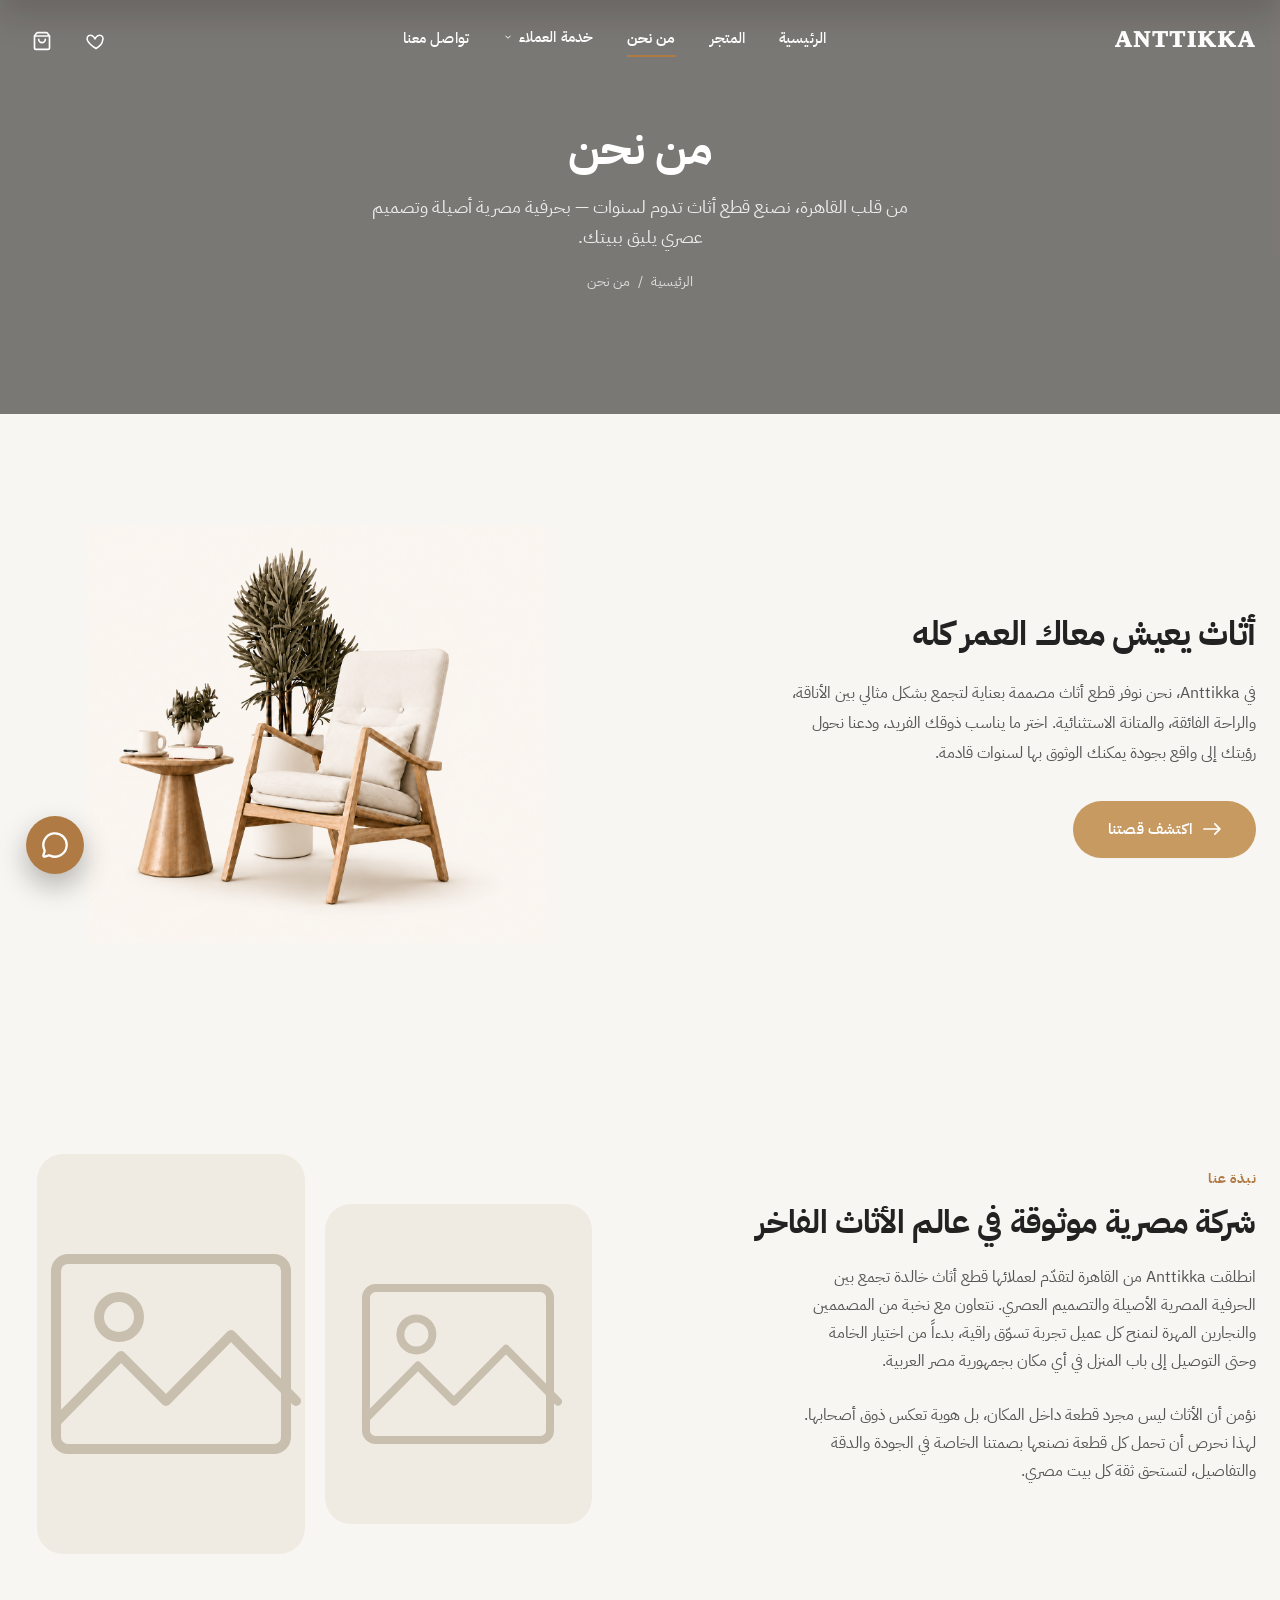
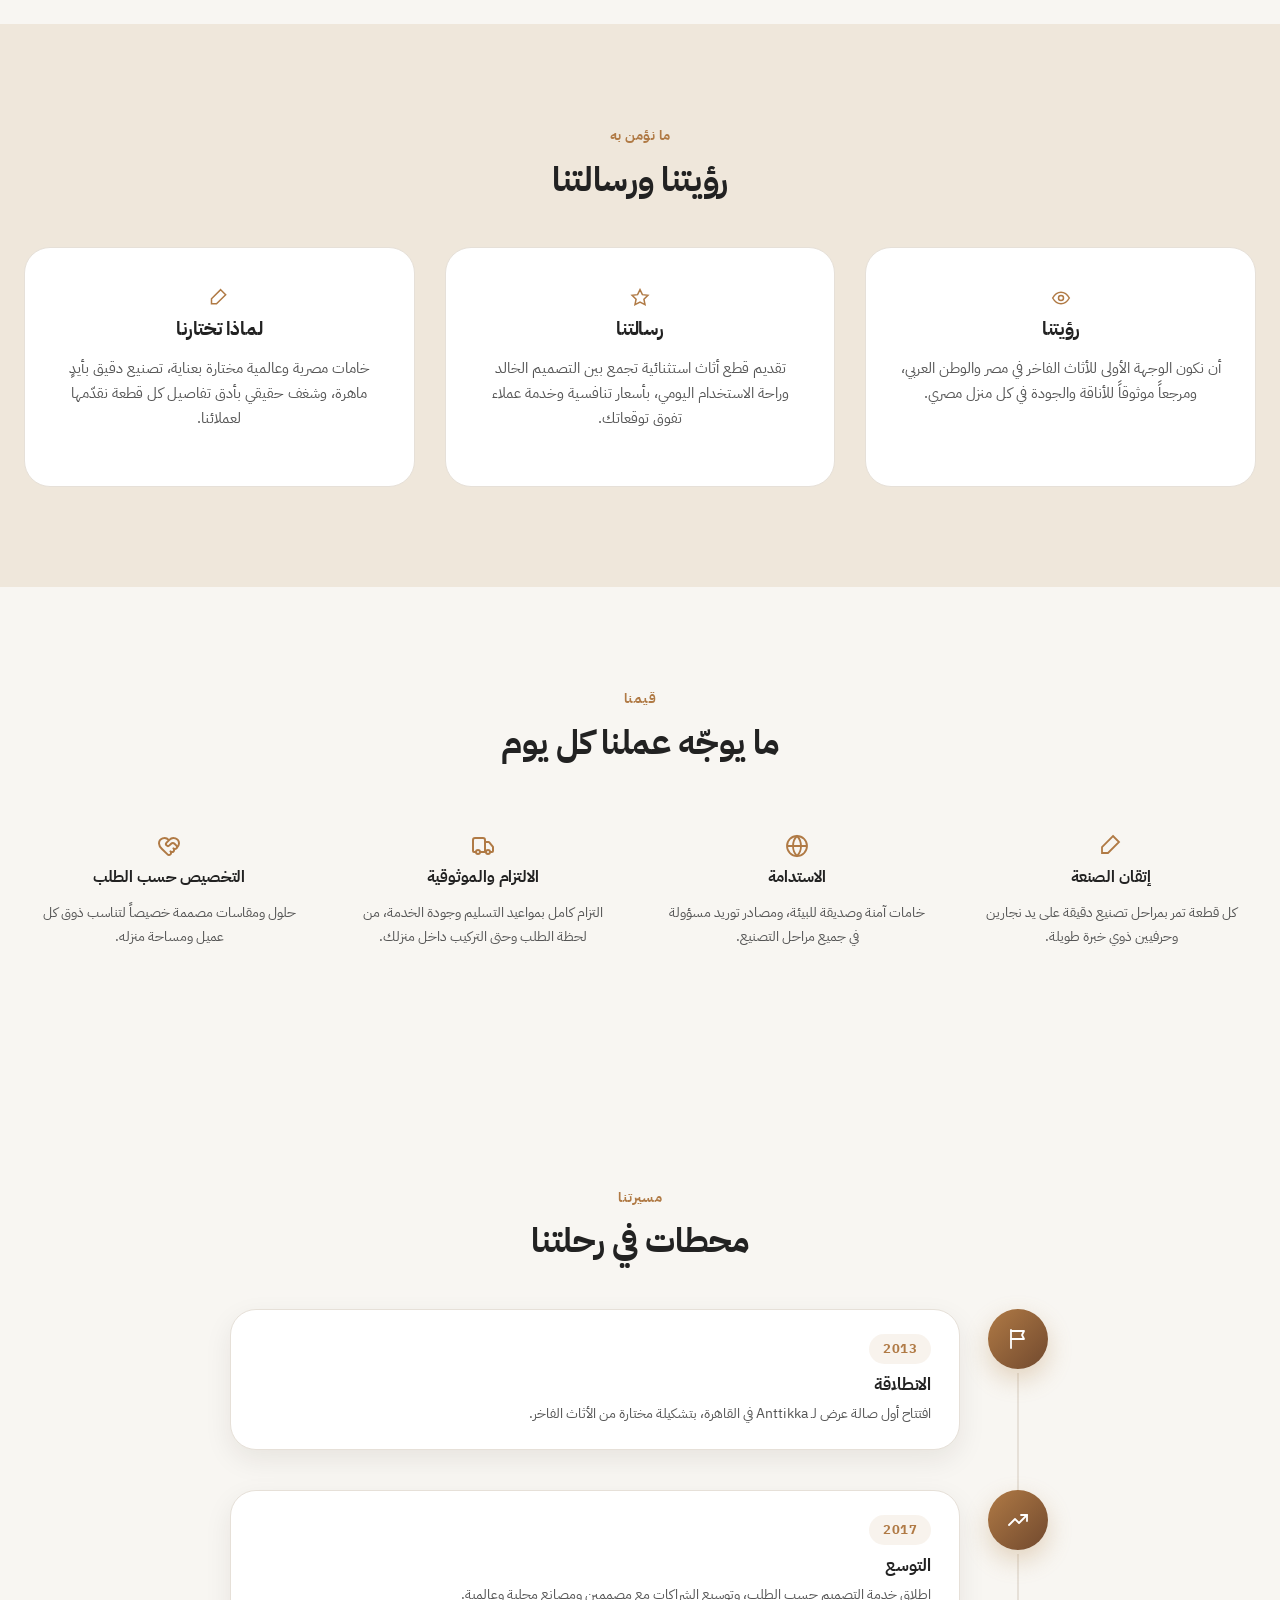
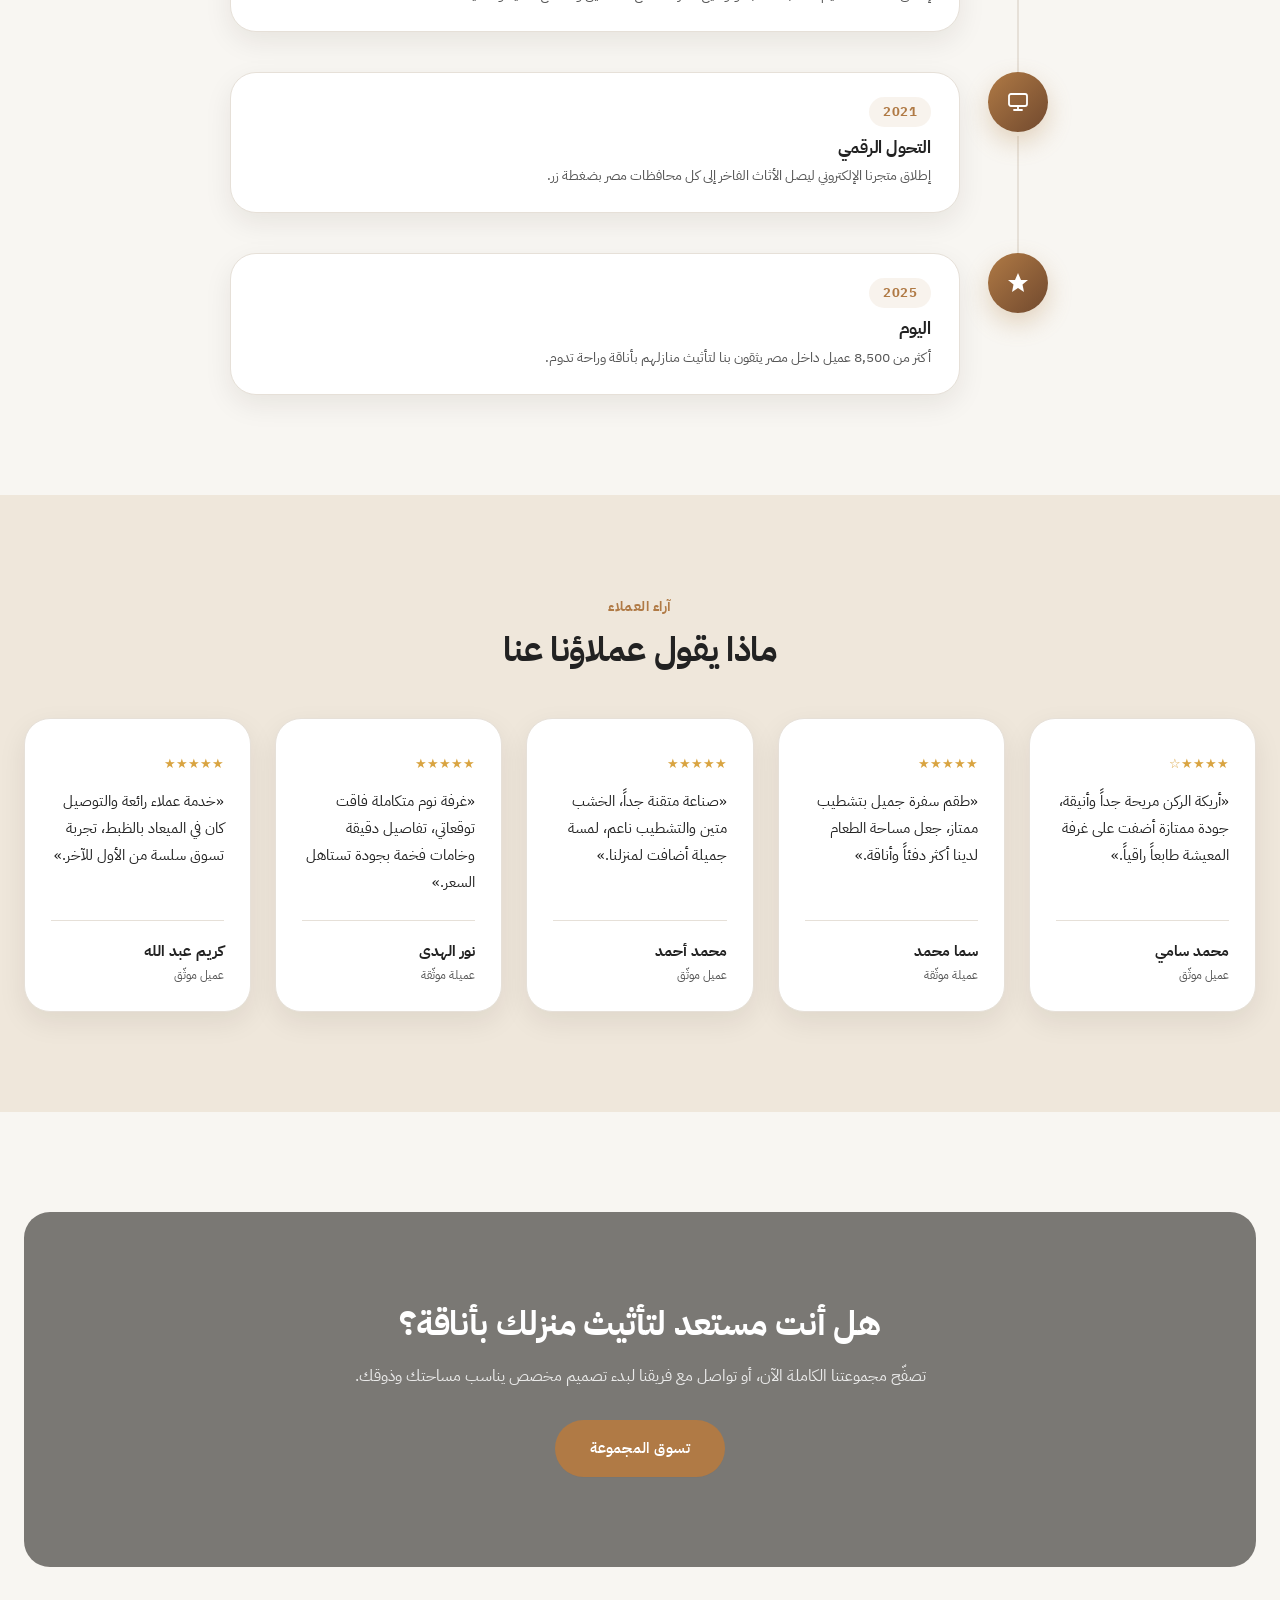
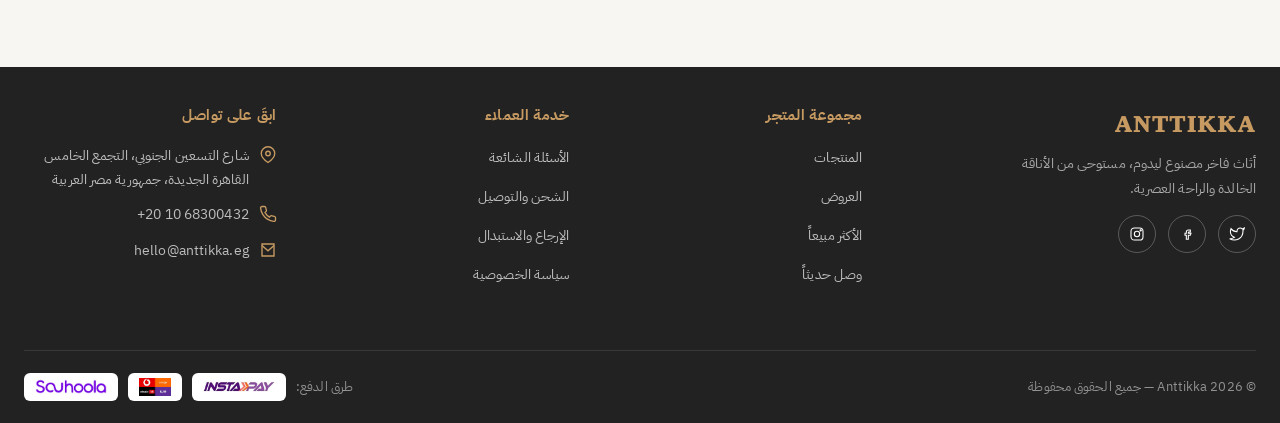
==== commit a5d0ce34: "Add files via upload" ====
--- a/about.html
+++ b/about.html
@@ -390,9 +390,9 @@
         <h5>مجموعة المتجر</h5>
         <ul>
           <li><a href="shop.html">المنتجات</a></li>
-          <li><a href="shop.html">العروض</a></li>
-          <li><a href="shop.html">الأكثر مبيعاً</a></li>
-          <li><a href="shop.html">وصل حديثاً</a></li>
+          <li><a href="shop.html?sale=1">العروض</a></li>
+          <li><a href="shop.html?sort=bestselling">الأكثر مبيعاً</a></li>
+          <li><a href="shop.html?sort=newest">وصل حديثاً</a></li>
         </ul>
       </div>
 
--- a/style.css
+++ b/style.css
@@ -385,15 +385,7 @@
   width:440px; height:440px; bottom:-180px; right:-100px;
   background: radial-gradient(circle, rgba(181,138,82,.4), transparent 70%);
 }
-.hero-ring{
-  position:absolute; top:14%; right:8%;
-  width:230px; height:230px; border-radius:50%;
-  border:1px solid rgba(255,255,255,.14);
-}
-.hero-ring::before{
-  content:''; position:absolute; inset:22px; border-radius:50%;
-  border:1px solid rgba(199,154,85,.22);
-}
+
 
 .hero-content{
   position: relative;
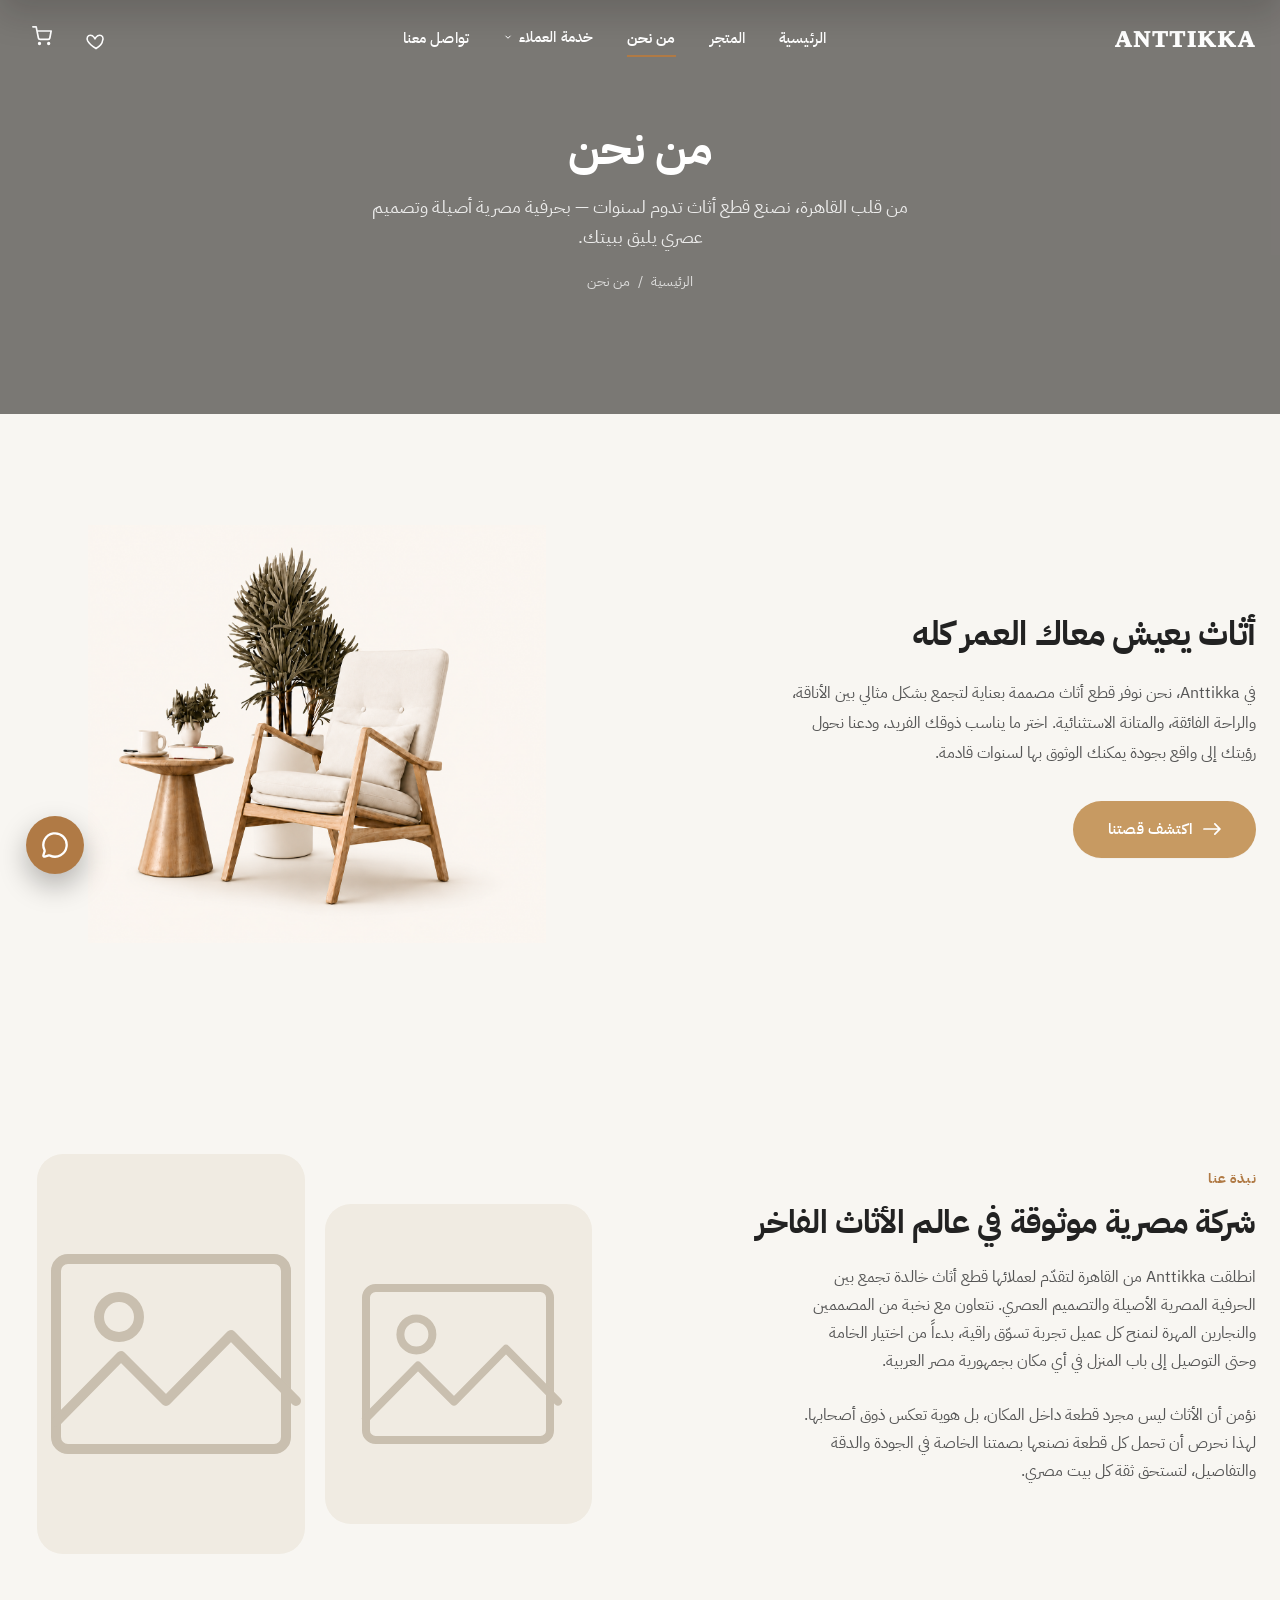
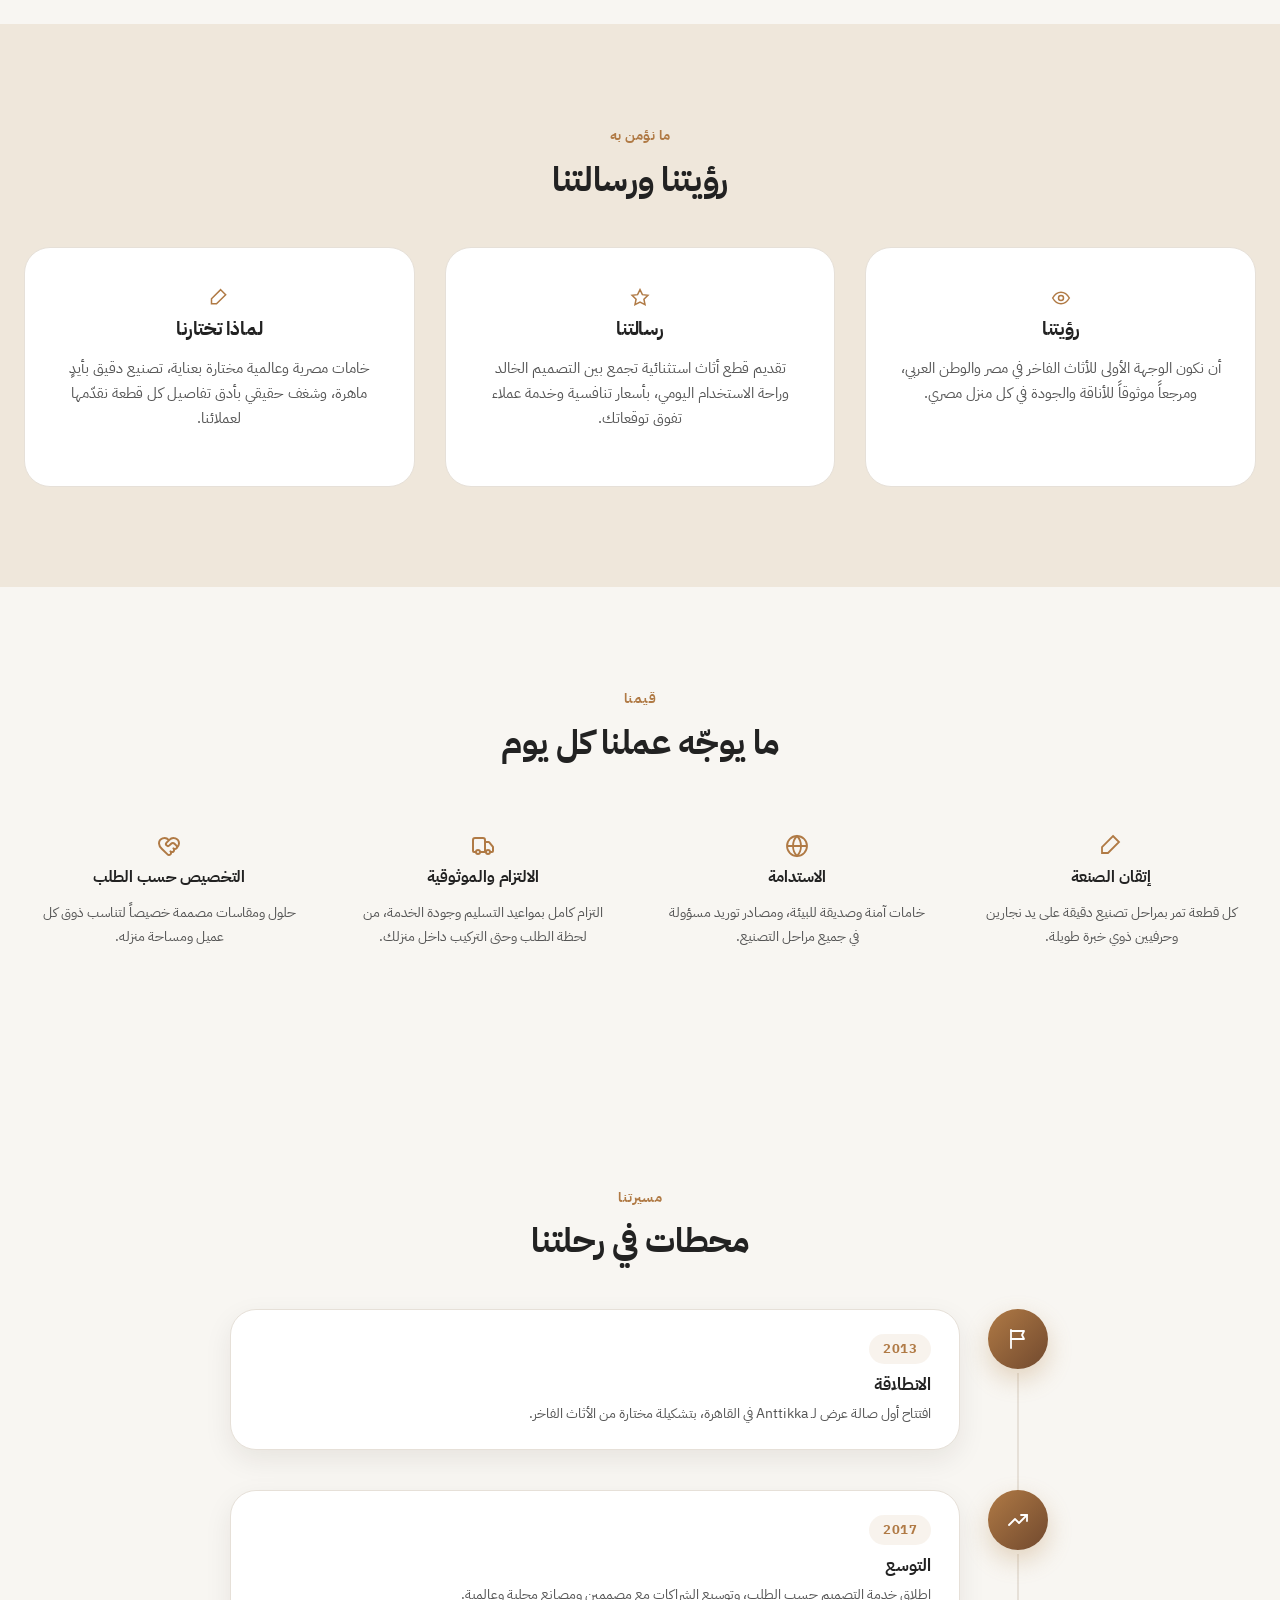
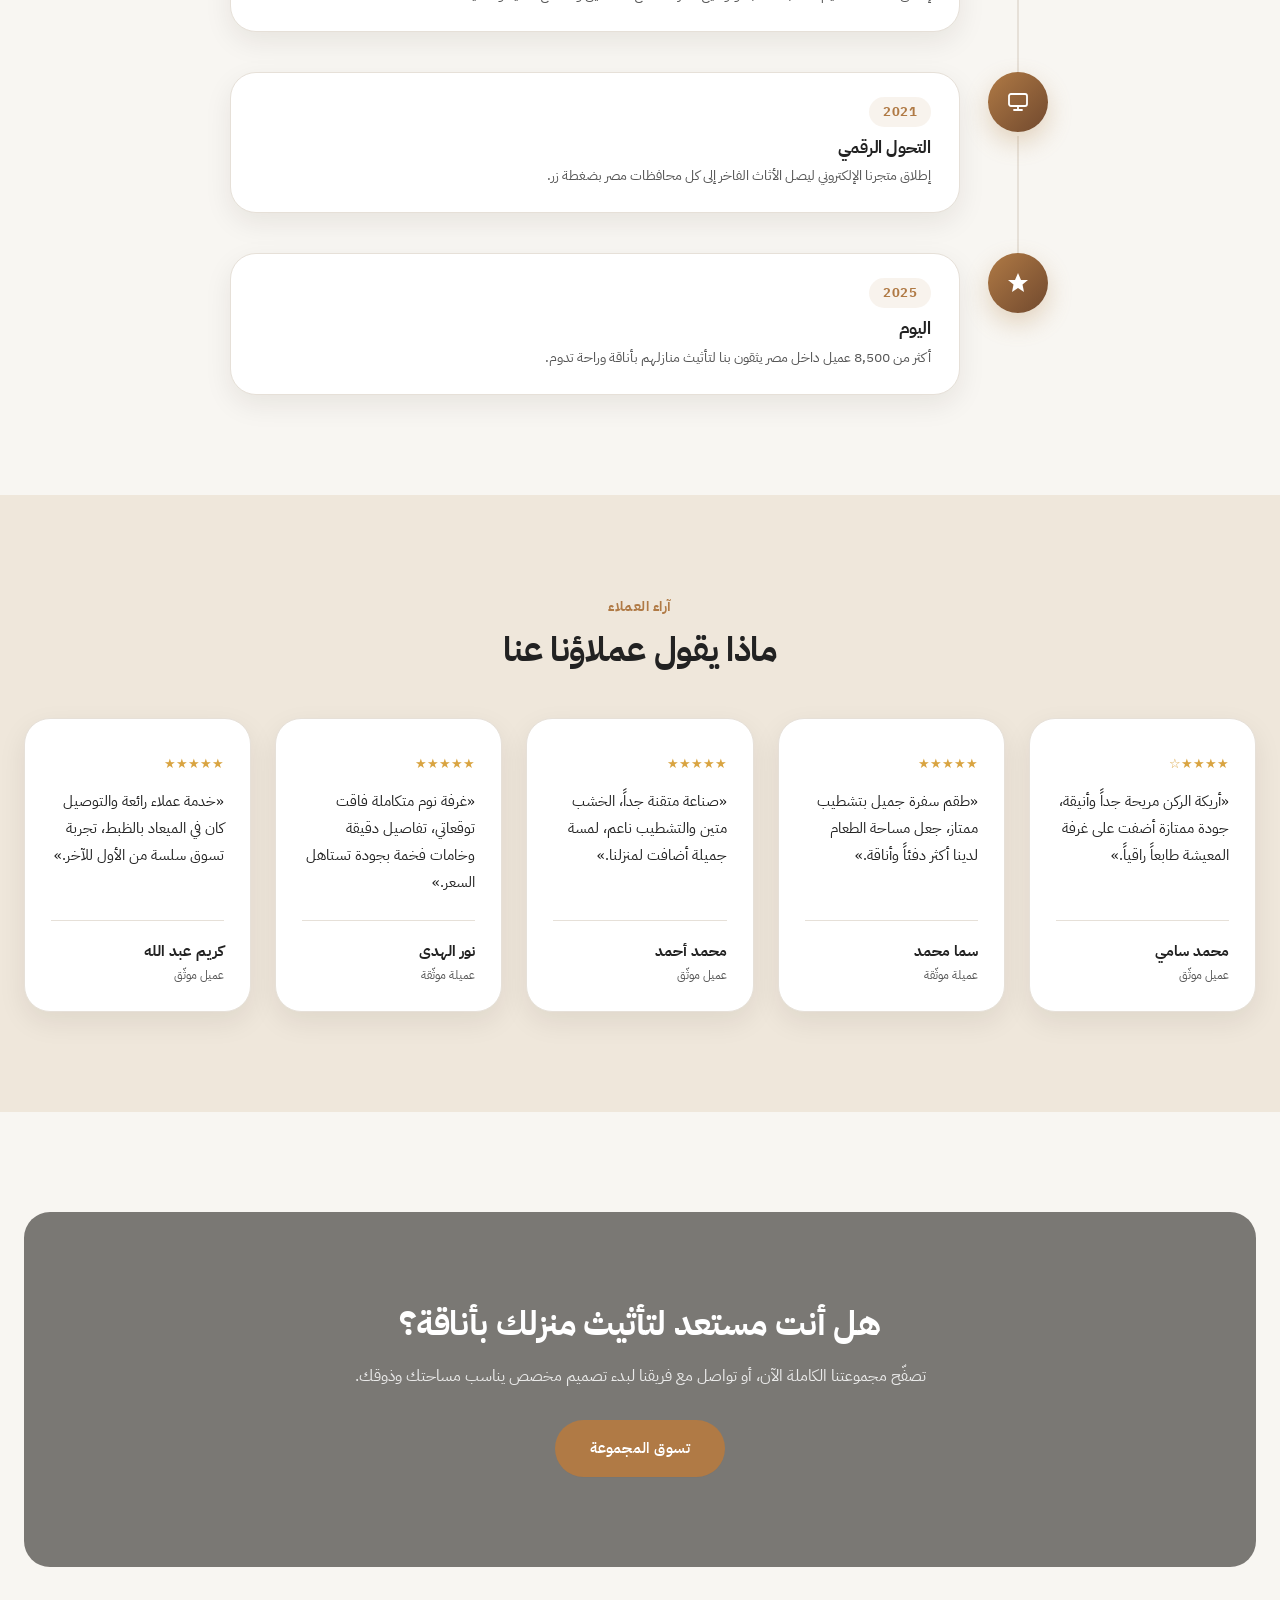
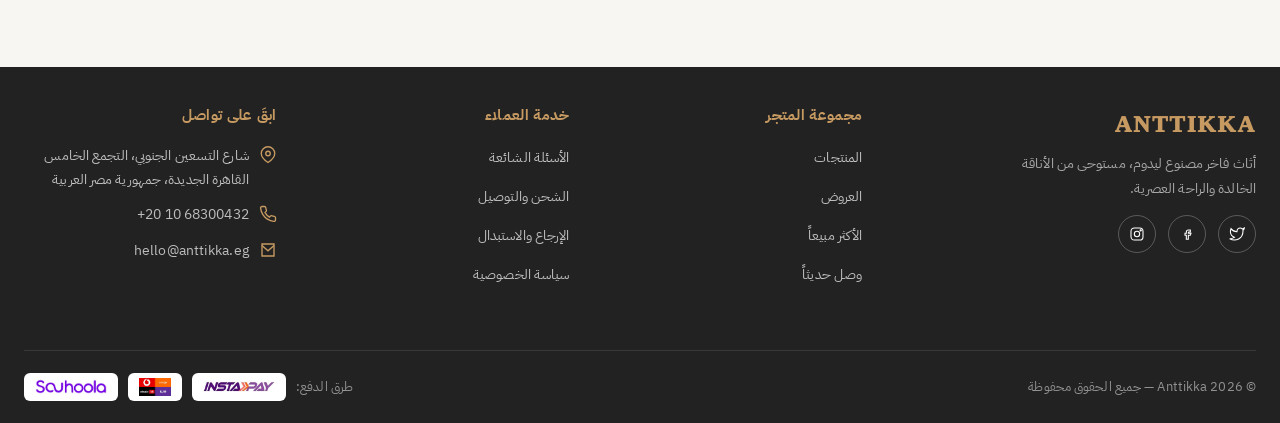
==== commit 1fe923e8: "Add files via upload" ====
--- a/about.html
+++ b/about.html
@@ -5,11 +5,25 @@
 <meta name="viewport" content="width=device-width, initial-scale=1.0">
 <title>من نحن | Anttikka</title>
 <meta name="description" content="تعرّف على Anttikka، الوجهة المصرية الموثوقة للأثاث الفاخر منذ عام 2013 — قصتنا، رؤيتنا، رسالتنا، وقيمنا في خدمة كل بيت مصري.">
+<link rel="canonical" href="https://anttikka.eg/about.html">
+<meta property="og:type" content="website">
+<meta property="og:site_name" content="Anttikka">
+<meta property="og:locale" content="ar_EG">
+<meta property="og:title" content="من نحن | Anttikka">
+<meta property="og:description" content="تعرّف على Anttikka، الوجهة المصرية الموثوقة للأثاث الفاخر منذ عام 2013 — قصتنا، رؤيتنا، رسالتنا، وقيمنا في خدمة كل بيت مصري.">
+<meta property="og:url" content="https://anttikka.eg/about.html">
+<meta property="og:image" content="https://images.unsplash.com/photo-1616486338812-3dadae4b4ace?q=80&w=1800&auto=format&fit=crop">
+<meta name="twitter:card" content="summary_large_image">
+<meta name="twitter:title" content="من نحن | Anttikka">
+<meta name="twitter:description" content="تعرّف على Anttikka، الوجهة المصرية الموثوقة للأثاث الفاخر منذ عام 2013 — قصتنا، رؤيتنا، رسالتنا، وقيمنا في خدمة كل بيت مصري.">
+<meta name="twitter:image" content="https://images.unsplash.com/photo-1616486338812-3dadae4b4ace?q=80&w=1800&auto=format&fit=crop">
 <link rel="preconnect" href="https://fonts.googleapis.com">
 <link rel="preconnect" href="https://fonts.gstatic.com" crossorigin>
+<link rel="stylesheet" href="https://fonts.googleapis.com/css2?family=Noto+Serif+Arabic:wght@400;500;600;700;800&family=IBM+Plex+Sans+Arabic:wght@300;400;500;600;700&display=swap">
 <link rel="preconnect" href="https://images.unsplash.com">
-<link rel="stylesheet" href="style.css">
+<link rel="stylesheet" href="style.min.css">
 <link rel="icon" type="image/svg+xml" href="data:image/svg+xml,<svg xmlns='http://www.w3.org/2000/svg' viewBox='0 0 64 64'><rect width='64' height='64' rx='14' fill='%23201E1C'/><text x='32' y='43' font-family='Georgia, serif' font-size='34' fill='%23B98D4F' text-anchor='middle'>A</text></svg>">
+<script type="application/ld+json">{"@context": "https://schema.org", "@type": "Organization", "name": "Anttikka", "url": "https://anttikka.eg/", "email": "hello@anttikka.eg", "telephone": "+201068300432", "address": {"@type": "PostalAddress", "streetAddress": "شارع التسعين الجنوبي، التجمع الخامس", "addressLocality": "القاهرة الجديدة", "addressCountry": "EG"}, "sameAs": []}</script>
 </head>
 <body>
 
@@ -47,10 +61,24 @@
           <svg viewBox="0 0 24 24" fill="none" stroke-width="1.8"><path d="M12 21s-7.5-4.6-10-9.2C.4 8.4 2 5 5.3 5c2 0 3.4 1.1 4.2 2.3.3.5 1.3 2 1.3 2s1-1.5 1.3-2C13 6.1 14.5 5 16.4 5c3.3 0 5 3.4 3.4 6.8C19.5 16.4 12 21 12 21z"/></svg>
           <span class="cart-count wishlist-count">0</span>
         </a>
-        <a href="cart.html" aria-label="سلة المشتريات">
-          <svg xmlns="http://www.w3.org/2000/svg" width="24" height="24" viewBox="0 0 24 24" fill="none" stroke="currentColor" stroke-width="2" stroke-linecap="round" stroke-linejoin="round" class="lucide lucide-shopping-bag w-10 h-10 text-muted-foreground" aria-hidden="true"><path d="M16 10a4 4 0 0 1-8 0"></path><path d="M3.103 6.034h17.794"></path><path d="M3.4 5.467a2 2 0 0 0-.4 1.2V20a2 2 0 0 0 2 2h14a2 2 0 0 0 2-2V6.667a2 2 0 0 0-.4-1.2l-2-2.667A2 2 0 0 0 17 2H7a2 2 0 0 0-1.6.8z"></path></svg>
-          <span class="cart-count">0</span>
-        </a>
+          <a href="cart.html" aria-label="سلة المشتريات">
+        <span class="bn-icon-wrap">
+    <svg xmlns="http://www.w3.org/2000/svg"
+         width="24"
+         height="24"
+         viewBox="0 0 24 24"
+         fill="none"
+         stroke="#000"
+         stroke-width="2"
+         stroke-linecap="round"
+         stroke-linejoin="round">
+        <circle cx="9" cy="21" r="1"></circle>
+        <circle cx="20" cy="21" r="1"></circle>
+        <path d="M1 1h4l2.7 13.4a2 2 0 0 0 2 1.6h9.7a2 2 0 0 0 2-1.6L23 6H6"></path>
+    </svg>
+
+    <span class="bn-count cart-count">0</span>
+</span></a>
       </div>
       <button class="menu-toggle" id="menuToggle" aria-label="فتح القائمة">
         <svg width="26" height="26" viewBox="0 0 24 24" fill="none" stroke="currentColor" stroke-width="1.8"><path d="M4 7h16M4 12h16M4 17h16"/></svg>
@@ -466,9 +494,22 @@
   </a>
   <a href="cart.html" class="bn-item" data-page="cart">
     <span class="bn-icon-wrap">
-      <svg xmlns="http://www.w3.org/2000/svg" width="24" height="24" viewBox="0 0 24 24" fill="none" stroke="currentColor" stroke-width="2" stroke-linecap="round" stroke-linejoin="round" class="lucide lucide-shopping-bag w-10 h-10 text-muted-foreground" aria-hidden="true"><path d="M16 10a4 4 0 0 1-8 0"></path><path d="M3.103 6.034h17.794"></path><path d="M3.4 5.467a2 2 0 0 0-.4 1.2V20a2 2 0 0 0 2 2h14a2 2 0 0 0 2-2V6.667a2 2 0 0 0-.4-1.2l-2-2.667A2 2 0 0 0 17 2H7a2 2 0 0 0-1.6.8z"></path></svg>
-      <span class="bn-count cart-count">0</span>
-    </span>
+    <svg xmlns="http://www.w3.org/2000/svg"
+         width="24"
+         height="24"
+         viewBox="0 0 24 24"
+         fill="none"
+         stroke="#000"
+         stroke-width="2"
+         stroke-linecap="round"
+         stroke-linejoin="round">
+        <circle cx="9" cy="21" r="1"></circle>
+        <circle cx="20" cy="21" r="1"></circle>
+        <path d="M1 1h4l2.7 13.4a2 2 0 0 0 2 1.6h9.7a2 2 0 0 0 2-1.6L23 6H6"></path>
+    </svg>
+
+    <span class="bn-count cart-count">0</span>
+</span>
     <span class="bn-label">السلة</span>
   </a>
 </nav>
@@ -485,6 +526,6 @@
   </form>
 </div>
 
-<script src="main.js"></script>
+<script src="main.min.js"></script>
 </body>
 </html>
--- a/style.min.css
+++ b/style.min.css
@@ -0,0 +1 @@
+:root{--color-bg:#F8F6F2;--color-bg-alt:#EFE7DB;--color-sand:#D8C3A5;--color-wood:#8B5E3C;--color-wood-dark:#71492E;--color-charcoal:#222222;--color-charcoal-soft:#332B24;--color-gold:#B07A45;--color-gold-light:#C79A62;--color-text:#222222;--color-text-muted:#555555;--color-border:#E6E0D8;--color-white:#FFFFFF;--color-sale:#A6452F;--color-success:#4E7A5D;--color-danger:#B84C3E;--font-display:'Noto Serif Arabic','IBM Plex Sans Arabic',serif;--font-body:'IBM Plex Sans Arabic','Noto Serif Arabic',sans-serif;--container-w:1360px;--radius-sm:10px;--radius-md:18px;--radius-lg:26px;--shadow-soft:0 12px 40px rgba(34,26,18,0.07);--shadow-card:0 10px 28px rgba(34,26,18,0.08);--shadow-card-hover:0 24px 50px rgba(34,26,18,0.16);--ease:cubic-bezier(.4,0,.2,1);--transition:0.3s var(--ease);--transition-fast:0.2s var(--ease);--transition-slow:0.35s var(--ease)}.skip-link{position:absolute;top:-60px;right:16px;z-index:1000;background:var(--color-charcoal);color:#fff;font-family:var(--font-display);font-weight:700;font-size:14px;padding:12px 22px;border-radius:0 0 10px 10px;transition:top .25s ease}.skip-link:focus{top:0}*,::after,::before{box-sizing:border-box}html{scroll-behavior:smooth}html{overflow-x:hidden}body{margin:0;font-family:var(--font-body);background:var(--color-bg);color:var(--color-text);direction:rtl;text-align:right;-webkit-font-smoothing:antialiased;line-height:1.6;overflow-x:hidden}img{max-width:100%;display:block}a{color:inherit;text-decoration:none}ul{list-style:none;margin:0;padding:0}button{font-family:inherit;cursor:pointer}input,select{font-family:inherit}:focus-visible{outline:2px solid var(--color-gold);outline-offset:3px}.container{max-width:var(--container-w);margin:0 auto;padding:0 24px}h1,h2,h3,h4{font-family:var(--font-display);color:var(--color-text);margin:0;font-weight:700}.eyebrow{display:block;font-family:var(--font-display);color:var(--color-gold);font-size:14px;font-weight:700;letter-spacing:.5px;margin-bottom:10px}.section-head{text-align:center;max-width:640px;margin:0 auto 46px}.section-head h1,.section-head h2{font-size:clamp(28px, 3.2vw, 34px)}.section-head p{color:var(--color-text-muted);margin-top:12px;font-size:15.5px}section{padding:90px 0}@media (max-width:768px){section{padding:56px 0}}.btn{display:inline-flex;align-items:center;justify-content:center;gap:8px;padding:15px 34px;border-radius:30px;font-family:var(--font-display);font-weight:600;font-size:15px;border:1px solid transparent;transition:all var(--transition);white-space:nowrap}.btn-gold{background:var(--color-gold);color:#fff}.btn-gold:hover{background:var(--color-wood-dark);transform:translateY(-2px)}.btn-outline{background:0 0;border-color:var(--color-gold);color:var(--color-gold)}.btn-outline:hover{background:var(--color-gold);color:#fff}.btn-dark{background:var(--color-charcoal-soft);color:#fff}.btn-dark:hover{background:var(--color-wood-dark)}.btn-white{background:#fff;color:var(--color-charcoal)}.btn-white:hover{background:var(--color-gold);color:#fff}.btn-whatsapp{background:#25d366;color:#fff}.btn-whatsapp:hover{background:#1ebe5a;transform:translateY(-2px)}.faq-cta-box{margin-top:48px;padding:44px 30px;border-radius:14px;background:var(--color-bg-alt);text-align:center}.faq-cta-box h3{margin-bottom:10px}.faq-cta-box p{color:var(--color-text-muted);margin-bottom:22px;font-size:14.5px}.returns-steps{margin:40px 0}.returns-step{display:flex;align-items:flex-start;gap:18px;padding:22px 0;border-bottom:1px solid var(--color-border)}.returns-step:last-child{border-bottom:none}.returns-step-num{flex-shrink:0;width:34px;height:34px;border-radius:50%;background:var(--color-gold);color:#fff;display:flex;align-items:center;justify-content:center;font-weight:700;font-size:14px}.returns-step-content h4{margin-bottom:4px;font-size:16px}.returns-step-content p{color:var(--color-text-muted);font-size:14px;margin:0}.returns-cta-inline{text-align:center;margin-top:32px}.returns-cta-inline p{margin-bottom:16px;font-weight:600}.returns-highlight-grid{display:grid;grid-template-columns:1fr 1fr;gap:20px;margin:36px 0}.returns-highlight-card{padding:26px;border-radius:12px;background:var(--color-bg-alt)}.returns-highlight-card .why-icon{margin-bottom:14px}.returns-highlight-card h4{margin-bottom:8px;font-size:16px}.returns-highlight-card p{color:var(--color-text-muted);font-size:14px;margin:0}.returns-highlight-card p strong{color:var(--color-text)}@media (max-width:768px){.returns-highlight-grid{grid-template-columns:1fr}}.site-header{position:absolute;top:0;right:0;left:0;z-index:100;padding:26px 0;transition:background var(--transition),padding var(--transition),box-shadow var(--transition),position 0s}.site-header.is-scrolled{position:fixed;background:#fff;padding:12px 0}.site-header.is-scrolled .header-icons a,.site-header.is-scrolled .lang-select,.site-header.is-scrolled .logo,.site-header.is-scrolled .main-nav a{color:var(--color-text)}.site-header.is-scrolled .header-icons svg{stroke:var(--color-text)}.header-inner{display:flex;align-items:center;justify-content:space-between;gap:20px}.logo{font-family:"Playfair Display",serif;font-weight:1000;font-size:23px;letter-spacing:2px;color:#fff;line-height:1.15;text-transform:uppercase}.logo span{display:block;font-size:21px}.main-nav{display:flex;gap:34px}.main-nav a{color:#fff;font-family:var(--font-display);font-weight:500;font-size:15px;position:relative;padding-bottom:4px;transition:opacity var(--transition)}.main-nav a.active{font-weight:700}.main-nav a::after{content:'';position:absolute;right:0;bottom:-2px;width:0;height:2px;background:var(--color-gold);transition:width var(--transition)}.main-nav a.active::after,.main-nav a:hover::after{width:100%}.nav-dropdown{position:relative}.nav-dropdown-toggle{background:0 0;border:none;padding:0 0 4px;margin:0;cursor:pointer;display:flex;align-items:center;gap:6px;color:#fff;font-family:var(--font-display);font-weight:500;font-size:15px;position:relative;transition:opacity var(--transition)}.site-header.is-scrolled .nav-dropdown-toggle,.site-header.static-header .nav-dropdown-toggle{color:var(--color-text)}.nav-dropdown-toggle svg{transition:transform .25s ease;flex-shrink:0}.nav-dropdown-toggle.active{font-weight:700}.nav-dropdown-toggle::after{content:'';position:absolute;right:0;bottom:-2px;width:0;height:2px;background:var(--color-gold);transition:width var(--transition)}.nav-dropdown-toggle.active::after,.nav-dropdown:hover .nav-dropdown-toggle::after{width:100%}.nav-dropdown.is-open .nav-dropdown-toggle svg,.nav-dropdown:focus-within .nav-dropdown-toggle svg,.nav-dropdown:hover .nav-dropdown-toggle svg{transform:rotate(180deg)}.nav-dropdown-menu{position:absolute;top:calc(100% + 20px);right:-18px;min-width:210px;background:var(--color-white);border-radius:var(--radius-md);padding:10px;display:flex;flex-direction:column;gap:2px;opacity:0;visibility:hidden;transform:translateY(8px);transition:opacity .25s ease,transform .25s ease,visibility .25s ease;z-index:60}.nav-dropdown.is-open .nav-dropdown-menu,.nav-dropdown:focus-within .nav-dropdown-menu,.nav-dropdown:hover .nav-dropdown-menu{opacity:1;visibility:visible;transform:translateY(0)}.nav-dropdown-menu a{color:var(--color-text);font-family:var(--font-body);font-size:14px;font-weight:500;padding:9px 12px;border-radius:8px;white-space:nowrap;transition:background .2s ease,color .2s ease}.nav-dropdown-menu a::after{display:none}.nav-dropdown-menu a:hover{background:var(--color-bg-alt);color:var(--color-gold)}.header-right{display:flex;align-items:center;gap:22px}.lang-select{display:none;align-items:center;gap:6px;color:#fff;font-size:14px;font-family:var(--font-display);font-weight:600;background:0 0;border:none}.menu-toggle{width:50px}.header-icons{display:flex;align-items:center;gap:18px}.header-icons a{color:#fff;position:relative;display:flex}.header-icons svg{width:36px;height:20px;stroke:#fff;transition:stroke var(--transition),transform var(--transition)}.header-icons a:hover svg{transform:translateY(-2px);stroke:var(--color-gold)}.cart-count{position:absolute;top:-8px;left:-9px;background:var(--color-gold);color:#fff;font-size:10px;font-weight:700;width:16px;height:16px;border-radius:50%;display:none;align-items:center;justify-content:center}@keyframes cartIconBump{0%{transform:scale(1)}35%{transform:scale(1.28)}65%{transform:scale(.94)}100%{transform:scale(1)}}.header-icons a.bump svg{animation:cartIconBump .45s ease}.header-icons a.bump .cart-count{animation:cartIconBump .45s ease}@keyframes wishlistHeartPulse{0%{transform:scale(1)}40%{transform:scale(1.35)}100%{transform:scale(1)}}.wishlist-btn.wishlist-pulse svg{animation:wishlistHeartPulse .45s ease}.menu-toggle{display:none;background:0 0;border:none;color:#fff}.site-header.is-scrolled .menu-toggle{color:var(--color-text)}@media (max-width:980px){.main-nav{display:none}.menu-toggle{display:flex}}@media (max-width:420px){.lang-select span{display:none}.lang-select svg{margin-inline-start:0}.header-right{gap:14px}.header-icons{gap:12px}}@media (max-width:860px){.header-icons{display:none}}.site-header.static-header{position:sticky;top:0;background:rgba(250,247,242,.98);padding:14px 0}.site-header.static-header .header-icons a,.site-header.static-header .lang-select,.site-header.static-header .logo,.site-header.static-header .main-nav a,.site-header.static-header .menu-toggle{color:var(--color-text)}.site-header.static-header .header-icons svg{stroke:var(--color-text)}.hero{position:relative;min-height:100vh;display:flex;align-items:center;overflow:hidden;color:#fff;isolation:isolate}.hero-bg{background:linear-gradient(135deg,#2e2015,var(--color-charcoal));position:absolute;inset:0;background-size:cover;background-position:center;transform:scale(1.06);animation:heroKenBurns 16s ease-in-out infinite alternate}@keyframes heroKenBurns{0%{transform:scale(1.06) translate3d(0,0,0)}100%{transform:scale(1.12) translate3d(-1%,-1%,0)}}.hero-scrim{position:absolute;inset:0;z-index:1;background:linear-gradient(180deg,rgba(15,13,11,.35) 0,rgba(15,13,11,.28) 38%,rgba(12,11,9,.72) 84%,rgba(10,9,8,.88) 100%),linear-gradient(90deg,rgba(12,11,9,.5) 0,rgba(12,11,9,.08) 30%,rgba(12,11,9,.08) 70%,rgba(12,11,9,.5) 100%)}.hero-decor{position:absolute;inset:0;z-index:1;overflow:hidden;pointer-events:none}.hero-glow{position:absolute;border-radius:50%;filter:blur(70px);opacity:.35;mix-blend-mode:screen}.hero-glow--gold{width:520px;height:520px;top:-160px;left:-120px;background:radial-gradient(circle,rgba(199,154,85,.55),transparent 70%)}.hero-glow--warm{width:440px;height:440px;bottom:-180px;right:-100px;background:radial-gradient(circle,rgba(181,138,82,.4),transparent 70%)}.hero-content{position:relative;z-index:2;width:100%;padding-top:60px}.hero-inner{max-width:760px;margin:0 auto;text-align:center}.hero-eyebrow{display:inline-flex;align-items:center;gap:10px;font-family:var(--font-display);font-weight:600;font-size:13.5px;letter-spacing:.4px;color:var(--color-gold-light);background:rgba(255,255,255,.06);border:1px solid rgba(255,255,255,.16);padding:8px 18px 8px 20px;border-radius:30px;margin-bottom:26px;backdrop-filter:blur(6px)}.hero-eyebrow-line{width:16px;height:1px;background:var(--color-gold-light);flex-shrink:0}.hero-content h1{font-size:clamp(36px, 5.6vw, 62px);color:#fff;line-height:1.28;letter-spacing:-.5px;max-width:780px;margin:0 auto 24px;text-wrap:balance}.hero-accent{background:linear-gradient(90deg,var(--color-gold-light),#f0cf94 55%,var(--color-gold-light));-webkit-background-clip:text;background-clip:text;color:transparent}.hero-content p{max-width:540px;margin:0 auto 38px;color:rgba(255,255,255,.82);font-size:17px;line-height:1.8}.hero-cta-group{display:flex;align-items:center;justify-content:center;gap:16px;flex-wrap:wrap;margin-bottom:46px}.hero-btn-primary{padding:16px 32px;font-size:15.5px;box-shadow:0 12px 30px rgba(181,138,82,.35)}.hero-btn-primary svg{width:18px;height:18px;transition:transform var(--transition-fast)}.hero-btn-primary:hover svg{transform:translateX(-4px)}.hero-btn-primary:hover{box-shadow:0 16px 36px rgba(181,138,82,.45)}.hero-btn-secondary{display:inline-flex;align-items:center;justify-content:center;padding:16px 32px;border-radius:30px;font-family:var(--font-display);font-weight:600;font-size:15.5px;color:#fff;border:1px solid rgba(255,255,255,.35);background:rgba(255,255,255,.05);backdrop-filter:blur(6px);transition:background var(--transition),border-color var(--transition),transform var(--transition-fast)}.hero-btn-secondary:hover{background:rgba(255,255,255,.14);border-color:rgba(255,255,255,.6);transform:translateY(-2px)}.hero-trust{display:flex;align-items:center;justify-content:center;flex-wrap:wrap;gap:10px 0;padding-top:30px;border-top:1px solid rgba(255,255,255,.14);max-width:640px;margin:0 auto}.hero-trust-item{display:flex;align-items:center;gap:9px;padding:0 18px;font-size:13px;font-weight:500;color:rgba(255,255,255,.85);white-space:nowrap}.hero-trust-item svg{width:17px;height:17px;stroke:var(--color-gold-light);flex-shrink:0}.hero-trust-divider{width:1px;height:16px;background:rgba(255,255,255,.18);flex-shrink:0}.hero-feature-card{position:absolute;z-index:2;bottom:34px;left:34px;display:flex;align-items:center;gap:14px;background:rgba(20,18,16,.5);border:1px solid rgba(255,255,255,.16);backdrop-filter:blur(14px);border-radius:var(--radius-md);padding:12px 20px 12px 14px;color:#fff;box-shadow:0 16px 40px rgba(0,0,0,.28);transition:transform var(--transition),background var(--transition),border-color var(--transition)}.hero-feature-card:hover{transform:translateY(-4px);background:rgba(20,18,16,.68);border-color:rgba(199,154,85,.5)}.hero-feature-card img{width:56px;height:56px;border-radius:12px;object-fit:cover;flex-shrink:0}.hero-feature-card-info{display:flex;flex-direction:column;gap:3px}.hero-feature-card-label{font-size:11px;color:var(--color-gold-light);font-family:var(--font-display);font-weight:600}.hero-feature-card-name{font-size:14px;font-weight:700;font-family:var(--font-display)}.hero-feature-card-meta{display:flex;align-items:center;gap:8px;font-size:12.5px}.hero-feature-card-meta .stars{color:var(--color-gold-light);font-size:11px;letter-spacing:1px}.hero-feature-card-price{color:rgba(255,255,255,.85);font-weight:600}.hero-scroll-cue{position:absolute;bottom:30px;right:50%;transform:translateX(50%);z-index:2;display:flex;flex-direction:column;align-items:center;gap:10px;color:rgba(255,255,255,.75);transition:color var(--transition-fast),transform var(--transition-fast)}.hero-scroll-cue:hover{color:#fff;transform:translateX(50%) translateY(3px)}.hero-scroll-cue-track{width:26px;height:40px;border-radius:14px;border:1.5px solid rgba(255,255,255,.4);display:flex;justify-content:center;padding-top:7px}.hero-scroll-cue-dot{width:4px;height:8px;border-radius:2px;background:var(--color-gold-light);animation:heroScrollDot 1.8s ease-in-out infinite}@keyframes heroScrollDot{0%{transform:translateY(0);opacity:1}60%{transform:translateY(10px);opacity:.3}100%{transform:translateY(0);opacity:1}}.hero-scroll-cue-label{font-size:11px;letter-spacing:.3px;font-family:var(--font-display)}.hero-anim{opacity:0;animation:heroFadeUp .32s var(--ease) both;animation-delay:var(--d, 0s)}@keyframes heroFadeUp{0%{opacity:0;transform:translateY(16px) scale(.98)}100%{opacity:1;transform:translateY(0) scale(1)}}@media (prefers-reduced-motion:reduce){.hero-bg{animation:none}.hero-anim{animation:none;opacity:1}.hero-scroll-cue-dot{animation:none}}.hero-filter{margin-top:44px;background:#fff;border-radius:60px;max-width:980px;margin-inline:auto;padding:10px 14px;display:flex;align-items:center;gap:6px;box-shadow:var(--shadow-soft)}.filter-item{display:flex;align-items:center;gap:12px;padding:8px 22px;text-align:right;color:var(--color-text);border-left:1px solid var(--color-border);flex:1;min-width:0}.filter-item .f-icon{width:38px;height:38px;border-radius:50%;background:var(--color-bg-alt);display:flex;align-items:center;justify-content:center;flex-shrink:0}.filter-item .f-icon svg{width:18px;height:18px;stroke:var(--color-gold)}.filter-item .f-label{font-size:12px;color:var(--color-text-muted)}.filter-item .f-value{font-size:14px;font-weight:700;font-family:var(--font-display)}.hero-search{flex:1.3;display:flex;align-items:center;padding:0 6px 0 6px}.hero-search input{border:none;outline:0;flex:1;background:0 0;font-size:14px;padding:8px 14px;color:var(--color-text)}.hero-search button{width:44px;height:44px;border-radius:50%;border:none;background:var(--color-gold);color:#fff;display:flex;align-items:center;justify-content:center;flex-shrink:0}.hero-search button svg{width:17px;height:17px}@media (max-width:900px){.hero-filter{flex-wrap:wrap;border-radius:var(--radius-lg)}.filter-item{border-left:none;border-bottom:1px solid var(--color-border);width:100%;padding:12px 10px}.hero-search{width:100%;padding-top:8px}.hero-trust{gap:14px 0}.hero-trust-item{padding:0 12px;font-size:12.5px}.hero-feature-card{display:none}}@media (max-width:720px){.hero{min-height:92vh}.hero-content h1{letter-spacing:-.2px}.hero-ring{width:150px;height:150px}.hero-cta-group{flex-direction:column;width:100%}.hero-btn-primary,.hero-btn-secondary{width:100%}.hero-trust{border-top:none;padding-top:6px}.hero-trust-divider{display:none}.hero-trust-item{width:47%;justify-content:center;padding:6px 4px}}@media (max-width:400px){.hero-filter{display:block}.hero-search input{width:10px}.hero-scroll-cue-label{display:none}}.story-cta{padding:90px 0;overflow:hidden}.story-cta-grid{display:grid;grid-template-columns:1fr 1fr;gap:60px;align-items:center}.story-cta-text h2{font-size:clamp(26px,3.2vw,34px);line-height:1.4;margin-bottom:20px}.story-cta-text p{color:var(--color-text-muted);line-height:1.9;margin-bottom:32px;max-width:480px}.story-cta-btn{display:inline-flex;align-items:center;gap:10px;background:var(--color-charcoal-soft)}.story-cta-btn:hover{background:var(--color-gold)}.story-cta-btn svg{flex-shrink:0}.story-cta-media{position:relative;display:flex;align-items:center;justify-content:center;min-height:460px}.story-cta-blob{position:absolute;width:82%;height:88%;top:50%;right:50%;transform:translate(50%,-50%);border-radius:58% 42% 40% 60%/55% 48% 52% 45%;z-index:0}.story-cta-media img{width:78%;max-width:520px;height:auto;object-fit:contain}@media (max-width:860px){.story-cta{padding:60px 0}.story-cta-grid{grid-template-columns:1fr;gap:34px;text-align:center}.story-cta-text p{margin-left:auto;margin-right:auto}.story-cta-btn{margin-inline:auto}.story-cta-media{min-height:320px}.story-cta-media img{width:72%}}.about-intro .container{display:grid;grid-template-columns:1fr 1fr;gap:70px;align-items:center}.about-intro-text h2{font-size:clamp(24px,3vw,32px);line-height:1.4;margin-bottom:18px}.about-intro-text p{color:var(--color-text-muted);margin-bottom:26px;max-width:460px}.about-intro-images{display:flex;gap:20px;align-items:flex-end;justify-content:center}.about-intro-images img{border-radius:var(--radius-lg);object-fit:cover}.about-intro-images img:first-child{width:46%;height:320px}.about-intro-images img:last-child{width:46%;height:400px;margin-bottom:-30px}@media (max-width:860px){.about-intro .container{grid-template-columns:1fr}.about-intro-images{order:-1}}.product-grid{display:grid;grid-template-columns:repeat(4,1fr);gap:26px}.product-grid.cols-3{grid-template-columns:repeat(3,1fr)}.product-card{position:relative;background:var(--color-white);border:1px solid var(--color-border);border-radius:var(--radius-lg)}.product-media{position:relative;border-radius:var(--radius-lg) var(--radius-lg) 0 0;overflow:hidden;background:var(--color-bg-alt);aspect-ratio:4/5}.product-media img{width:100%;height:100%;object-fit:cover;transition:transform .6s ease}.product-card:hover .product-media img{transform:scale(1.07)}.badge-sale{position:absolute;top:14px;right:14px;background:var(--color-sale);color:#fff;font-size:12px;font-weight:700;font-family:var(--font-display);padding:6px 14px;border-radius:30px;z-index:2;box-shadow:0 6px 14px rgba(241,123,84,.35)}.wishlist-btn{position:absolute;top:14px;left:14px;z-index:2;width:36px;height:36px;border-radius:50%;background:rgba(255,255,255,.92);border:none;display:flex;align-items:center;justify-content:center;transition:all var(--transition)}.wishlist-btn:hover{background:#fff;transform:translateY(-2px)}.wishlist-btn svg{width:16px;height:16px;stroke:var(--color-text)}.wishlist-btn.active svg{fill:var(--color-sale);stroke:var(--color-sale)}.product-actions{position:absolute;bottom:14px;left:14px;right:14px;z-index:2;display:flex;flex-direction:row-reverse;gap:10px;opacity:0;visibility:hidden;transform:translateY(15px);transition:all .3s ease}.product-card:hover .product-actions{opacity:1;visibility:visible;transform:translateY(0)}.icon-btn-outline{width:48px;height:48px;border-radius:12px;flex-shrink:0;background:#fff;border:none;display:flex;align-items:center;justify-content:center;box-shadow:0 6px 16px rgba(20,17,14,.14);transition:all var(--transition)}.icon-btn-outline:hover{background:var(--color-gold)}.icon-btn-outline svg{width:18px;height:18px;stroke:var(--color-text);transition:stroke var(--transition)}.icon-btn-outline:hover svg{stroke:#fff}.btn-cart-inline{flex:1;display:flex;align-items:center;justify-content:center;gap:8px;background:var(--color-sale);color:#fff;border:none;border-radius:12px;padding:0 16px;font-family:var(--font-display);font-weight:700;font-size:14px;box-shadow:0 6px 16px rgba(20,17,14,.14);transition:background var(--transition)}.btn-cart-inline:hover{background:var(--color-gold)}.btn-cart-inline svg{width:15px;height:15px;stroke:#fff;flex-shrink:0}@media (max-width:560px){.wishlist-btn{width:40px;height:40px}.icon-btn-outline{width:44px;height:44px}.product-actions{bottom:10px;left:10px;right:10px}}.product-info{padding:20px 20px 24px;text-align:right}.product-cat{font-size:13px;color:var(--color-gold);font-weight:600;margin-bottom:6px;display:block}.product-name{font-family:var(--font-display);font-weight:700;font-size:17.5px;margin-bottom:10px}.product-name a{transition:color var(--transition)}.product-name a:hover{color:var(--color-gold)}.product-rating{display:flex;align-items:center;justify-content:flex-start;gap:6px;margin-bottom:14px}.product-rating .stars{color:#d9a441;font-size:13px;letter-spacing:1px}.product-rating .count{font-size:12.5px;color:var(--color-text-muted)}.product-price{display:flex;align-items:center;gap:10px;font-family:var(--font-display)}.price-now{font-weight:800;font-size:17.5px;color:var(--color-text)}.price-old{text-decoration:line-through;color:var(--color-text-muted);font-size:13px}.price-off{color:var(--color-sale);font-size:12.5px;font-weight:700}.product-card:has(.badge-sale) .product-price .price-off{display:none}.section-cta{text-align:center;margin-top:46px}.shop-no-results{grid-column:1/-1;text-align:center;padding:70px 20px;color:var(--color-text-muted)}.shop-no-results h4{font-size:19px;margin-bottom:10px;color:var(--color-text)}@media (max-width:1100px){.product-grid{grid-template-columns:repeat(2,1fr)}.product-grid.cols-3{grid-template-columns:repeat(2,1fr)}}@media (max-width:560px){.product-grid,.product-grid.cols-3{grid-template-columns:1fr 1fr;gap:14px}}@media (max-width:420px){.product-grid,.product-grid.cols-3{grid-template-columns:1fr;max-width:340px;margin-inline:auto}}.section-alt{background:var(--color-bg-alt)}.category-tabs{display:flex;justify-content:center;gap:10px;flex-wrap:wrap;margin-bottom:44px}.tab-btn{background:0 0;border:1px solid var(--color-border);color:var(--color-text-muted);padding:10px 24px;border-radius:30px;font-size:14.5px;font-weight:600;transition:all var(--transition)}.tab-btn.active,.tab-btn:hover{background:var(--color-gold);color:#fff}.category-section-head{margin-bottom:38px}#categoryTabs{display:flex;align-items:center;justify-content:space-between;flex-wrap:nowrap;gap:4px;background:#fff;border:none;border-radius:999px;min-height:70px;padding:10px 12px;margin-bottom:44px;box-shadow:0 16px 40px rgba(34,26,17,.08);overflow-x:auto;-webkit-overflow-scrolling:touch;scrollbar-width:none}#categoryTabs::-webkit-scrollbar{display:none}#categoryTabs .tab-btn{background:0 0;border:none;color:var(--color-text-muted);padding:14px 24px;border-radius:999px;font-size:14.5px;font-weight:600;white-space:nowrap;flex-shrink:0;transition:background .3s var(--ease),color .3s var(--ease)}#categoryTabs .tab-btn.active,#categoryTabs .tab-btn:hover{background:var(--color-gold);color:#fff}@media (max-width:768px){#categoryTabs{min-height:62px;padding:8px 10px}#categoryTabs .tab-btn{padding:12px 20px;font-size:13.5px}}.offer-banner{background:linear-gradient(135deg,#2e2015,var(--color-charcoal));border-radius:var(--radius-lg);overflow:hidden;position:relative;min-height:280px;display:flex;align-items:center;background-size:cover;background-position:center}.offer-banner::before{content:'';position:absolute;inset:0;background:linear-gradient(90deg,rgba(32,25,18,.72) 10%,rgba(32,25,18,.15) 75%)}.offer-content{position:relative;z-index:2;padding:50px 60px;max-width:480px;color:#fff}.offer-content h3{color:#fff;font-size:clamp(22px,3vw,30px);margin-bottom:14px}.offer-content p{color:rgba(255,255,255,.85);margin-bottom:24px}@media (max-width:560px){.offer-content{padding:34px 26px;max-width:100%}}.room-grid{display:grid;grid-template-columns:repeat(4,1fr);gap:24px}.room-card{position:relative;border-radius:var(--radius-lg);overflow:hidden;aspect-ratio:3/4}.room-card img{width:100%;height:100%;object-fit:cover;transition:transform .7s ease}.room-card:hover img{transform:scale(1.08)}.room-card::after{content:'';position:absolute;inset:0;background:linear-gradient(180deg,rgba(20,17,14,0) 40%,rgba(20,17,14,.75) 100%)}.room-card-label{position:absolute;bottom:26px;right:26px;left:26px;z-index:2;color:#fff}.room-card-label h4{color:#fff;font-size:20px;margin-bottom:10px}.room-card-label a{font-size:13.5px;font-weight:700;font-family:var(--font-display);border-bottom:1.5px solid var(--color-gold-light);padding-bottom:3px}@media (max-width:1000px){.room-grid{grid-template-columns:repeat(2,1fr)}}@media (max-width:560px){.room-grid{grid-template-columns:1fr}}.why-wrap{display:grid;grid-template-columns:0.9fr 1fr;gap:70px;align-items:center}.why-images{position:relative;display:flex;gap:18px}.why-images img{border-radius:var(--radius-lg);object-fit:cover}.why-images img:first-child{width:55%;height:340px;margin-top:50px}.why-images img:last-child{width:55%;height:340px}.why-list{display:grid;grid-template-columns:1fr 1fr;gap:30px 34px;margin-top:30px}.why-item{display:flex;gap:14px}.why-item .why-icon{width:46px;height:46px;border-radius:50%;background:#fff;flex-shrink:0;display:flex;align-items:center;justify-content:center;box-shadow:var(--shadow-card);transition:background .35s ease}.why-item:hover .why-icon{background:var(--color-gold)}.why-item:hover .why-icon svg{stroke:#fff}.why-icon svg{width:20px;height:20px;stroke:var(--color-gold);transition:stroke .35s ease}.why-item h4{font-size:15.5px;margin-bottom:6px}.why-item p{font-size:13.5px;color:var(--color-text-muted);margin:0}.why-heading{text-align:right;max-width:none;margin:0 0 6px}@media (max-width:900px){.why-wrap{grid-template-columns:1fr}.why-list{grid-template-columns:1fr 1fr}}@media (max-width:560px){.why-list{grid-template-columns:1fr}}.trust-badges{background:var(--color-white);border-bottom:1px solid var(--color-border)}.trust-badges .container{display:flex;align-items:center;justify-content:space-between;padding:16px 24px;gap:18px;flex-wrap:wrap}.trust-item{display:flex;align-items:center;gap:12px;flex:1;min-width:190px;justify-content:center}.trust-item .why-icon{width:40px;height:40px;flex-shrink:0;display:flex;align-items:center;justify-content:center}.trust-item .why-icon svg{width:18px;height:18px}.trust-item-text{display:flex;flex-direction:column;text-align:right;line-height:1.15;gap:2px}.trust-item-text h5{font-family:var(--font-display);font-size:15.5px;margin:0;color:var(--color-text);line-height:1.15}.trust-item-text span{font-size:12.5px;color:var(--color-text-muted);line-height:1.15}.trust-divider{width:1px;height:30px;background:var(--color-border);flex-shrink:0}@media (max-width:900px){.trust-divider{display:none}.trust-badges .container{justify-content:center;padding:20px 24px}}@media (max-width:560px){.trust-item{min-width:100%;justify-content:flex-start}}.process-showcase{display:grid;grid-template-columns:1fr 1fr;gap:60px;align-items:center}.process-media{position:relative;border-radius:var(--radius-lg);overflow:hidden;box-shadow:var(--shadow-soft);width:100%;max-width:350px;margin:0 auto}.process-media img{width:100%;height:100%;object-fit:cover;display:block;min-height:420px}.process-video{display:block;width:100%;height:auto;aspect-ratio:350/600;object-fit:cover;background:#000}.process-play-btn{position:absolute;top:50%;left:50%;transform:translate(-50%,-50%);width:76px;height:76px;border-radius:50%;border:none;background:rgba(255,255,255,.92);box-shadow:var(--shadow-soft);display:flex;align-items:center;justify-content:center;cursor:pointer;transition:background .3s ease,transform .3s ease}.process-play-btn:hover{background:var(--color-gold);transform:translate(-50%,-50%) scale(1.08)}.process-play-btn svg{width:24px;height:24px;fill:var(--color-gold);margin-right:-3px}.process-play-btn:hover svg{fill:#fff}.process-media-caption{position:absolute;right:0;left:0;bottom:0;padding:22px 24px 18px;background:linear-gradient(0deg,rgba(32,30,28,.78),transparent);color:#fff;font-family:var(--font-display);font-size:13.5px}.floating-video-widget{position:fixed;left:22px;bottom:22px;z-index:560;width:180px;aspect-ratio:350/600;border-radius:var(--radius-md);overflow:hidden;background:#000;box-shadow:var(--shadow-card-hover);opacity:0;transform:translateY(16px) scale(.96);transition:opacity .4s ease,transform .4s cubic-bezier(.22,.9,.35,1);pointer-events:none}.floating-video-widget.open{opacity:1;transform:translateY(0) scale(1);pointer-events:auto}.floating-video-widget video{display:block;width:100%;height:100%;object-fit:cover;background:#000}.floating-video-widget-close{position:absolute;top:8px;left:8px;z-index:2;width:28px;height:28px;border-radius:50%;background:rgba(15,13,11,.55);border:1px solid rgba(255,255,255,.35);display:flex;align-items:center;justify-content:center;transition:background var(--transition)}.floating-video-widget-close svg{width:13px;height:13px;stroke:#fff}.floating-video-widget-close:hover{background:rgba(15,13,11,.8)}.floating-video-widget-close:focus-visible{outline:2px solid var(--color-gold);outline-offset:2px}@media (max-width:640px){.floating-video-widget{left:14px;bottom:86px;width:132px}}.process-steps{display:flex;flex-direction:column;gap:24px}.process-step{display:flex;gap:16px;align-items:flex-start}.process-step-num{width:42px;height:42px;border-radius:50%;background:var(--color-white);color:var(--color-gold);font-family:var(--font-display);font-weight:700;font-size:14px;display:flex;align-items:center;justify-content:center;flex-shrink:0;box-shadow:var(--shadow-card)}.process-step h4{font-size:15.5px;margin-bottom:5px}.process-step p{font-size:13.5px;color:var(--color-text-muted);margin:0;line-height:1.7}@media (max-width:900px){.process-showcase{grid-template-columns:1fr;gap:32px}.process-media img{min-height:280px}.process-media{max-width:300px}}@media (max-width:480px){.process-media{max-width:240px}}.inspo-gallery{display:grid;grid-template-columns:repeat(4,1fr);grid-auto-rows:180px;gap:16px}.inspo-item{position:relative;display:block;border-radius:var(--radius-md);overflow:hidden}.inspo-item--tall{grid-row:span 2}.inspo-item img{width:100%;height:100%;object-fit:cover;display:block;transition:transform .7s ease}.inspo-item:hover img{transform:scale(1.08)}.inspo-overlay{position:absolute;inset:0;display:flex;flex-direction:column;justify-content:flex-end;gap:6px;padding:18px;opacity:0;transition:opacity .35s ease;background:linear-gradient(0deg,rgba(32,30,28,.78),transparent 60%)}.inspo-item:hover .inspo-overlay{opacity:1}.inspo-overlay span{color:#fff;font-family:var(--font-display);font-size:12px;letter-spacing:.03em;opacity:.85}.inspo-overlay a{color:#fff;font-family:var(--font-display);font-size:14px;font-weight:600;width:fit-content;border-bottom:1px solid rgba(255,255,255,.55);padding-bottom:2px}@media (max-width:900px){.inspo-gallery{grid-template-columns:repeat(2,1fr)}}@media (max-width:560px){.inspo-gallery{grid-auto-rows:150px}}.testi-grid{display:grid;grid-template-columns:repeat(5,1fr);gap:24px}.testi-card{position:relative;background:var(--color-white);border:1px solid var(--color-border);border-radius:var(--radius-lg);box-shadow:var(--shadow-card);padding:34px 26px 26px;display:flex;flex-direction:column;transition:transform var(--transition),box-shadow var(--transition)}.testi-card:hover{transform:translateY(-4px);box-shadow:0 16px 34px rgba(32,30,28,.1)}.testi-quote-icon{display:flex;width:34px;height:34px;align-items:center;justify-content:center;color:var(--color-gold-light);margin-bottom:6px}.testi-quote-icon svg{width:100%;height:100%}.testi-card .stars{color:#d9a441;font-size:13px;margin-bottom:10px;display:block}.testi-card p{color:var(--color-text);font-size:14.5px;line-height:1.85;margin:4px 0 24px;flex:1}.testi-person{display:flex;align-items:center;gap:12px;padding-top:18px;border-top:1px solid var(--color-border)}.testi-avatar{width:50px;height:50px;border-radius:50%;object-fit:cover;flex-shrink:0;border:2px solid var(--color-bg-alt)}.testi-avatar-initial{display:flex;align-items:center;justify-content:center;font-family:var(--font-display);font-weight:700;font-size:18px;color:#fff}.testi-person-info{display:flex;flex-direction:column}.testi-name{font-family:var(--font-display);font-weight:700;font-size:14.5px;color:var(--color-text)}.testi-role{font-size:12px;color:var(--color-text-muted);margin-top:2px}@media (max-width:900px){.testi-grid{grid-template-columns:1fr}}.custom-banner{background:linear-gradient(135deg,#2e2015,var(--color-charcoal));position:relative;border-radius:var(--radius-lg);overflow:hidden;min-height:360px;background-size:cover;background-position:center;display:flex;align-items:center}.custom-banner::before{content:'';position:absolute;inset:0;background:linear-gradient(90deg,rgba(20,17,14,.6) 20%,rgba(20,17,14,.05) 70%)}.custom-content{position:relative;z-index:2;padding:0 50px;color:#fff;max-width:420px}.custom-content .eyebrow{color:var(--color-gold-light)}.custom-content h3{color:#fff;font-size:22px;margin:6px 0 20px}.custom-content .price-note{display:block;margin-bottom:18px;color:rgba(255,255,255,.85)}@media (max-width:560px){.custom-banner{min-height:300px}.custom-content{padding:0 26px;max-width:100%}}.big-banner{background:linear-gradient(135deg,#2e2015,var(--color-charcoal));position:relative;border-radius:var(--radius-lg);overflow:hidden;background-size:cover;background-position:center;padding:90px 40px;text-align:center;color:#fff}.big-banner::before{content:'';position:absolute;inset:0;background:rgba(20,17,14,.55)}.big-banner-content{position:relative;z-index:2;max-width:640px;margin:0 auto}.big-banner h3{color:#fff;font-size:clamp(24px,3.4vw,34px);margin-bottom:16px}.big-banner p{color:rgba(255,255,255,.85);margin-bottom:30px}@media (max-width:560px){.big-banner{padding:56px 26px}}.installment-banner{position:relative;overflow:hidden;border-radius:var(--radius-lg);background:linear-gradient(135deg,#2e2015,var(--color-charcoal));background-size:cover;background-position:center top;padding:54px 44px 34px}.installment-banner::before{content:'';position:absolute;inset:0;background:linear-gradient(180deg,rgba(20,17,14,.35) 0,rgba(20,17,14,.55) 55%,rgba(20,17,14,.92) 100%)}.installment-banner-top{position:relative;z-index:2;text-align:center}.installment-eyebrow{display:inline-block;color:var(--color-gold-light);font-size:13px;letter-spacing:.06em;margin-bottom:10px}.installment-headline{color:#fff;font-size:clamp(28px, 4vw, 42px);font-weight:700;line-height:1.25;margin-bottom:34px}.installment-headline strong{color:var(--color-gold)}.installment-stats{position:relative;z-index:2;display:grid;grid-template-columns:repeat(3,1fr);gap:18px;border-radius:var(--radius-md);padding:26px 20px;margin-bottom:26px}.installment-stat{text-align:center}.installment-stat .num{display:block;font-size:clamp(30px, 4vw, 44px);font-weight:800;color:#fff;line-height:1}.installment-stat .num span{color:var(--color-gold)}.installment-stat .label{display:block;margin-top:8px;font-size:13px;color:rgba(255,255,255,.75)}.installment-partners{position:relative;z-index:2;display:flex;flex-wrap:wrap;justify-content:center;align-items:center;gap:10px}.installment-partners span{background:rgba(255,255,255,.08);border:1px solid rgba(255,255,255,.18);color:rgba(255,255,255,.85);font-size:12.5px;font-weight:600;padding:7px 16px;border-radius:999px}.installment-note{position:relative;z-index:2;text-align:center;color:rgba(255,255,255,.55);font-size:12px;margin-top:16px}@media (max-width:640px){.installment-banner{padding:40px 22px 26px}.installment-stats{grid-template-columns:1fr;gap:14px}}.site-footer{background:var(--color-charcoal);color:rgba(255,255,255,.75);padding-top:80px}.footer-grid{display:grid;grid-template-columns:1.4fr 1fr 1fr 1fr;gap:40px;padding-bottom:50px;border-bottom:1px solid rgba(255,255,255,.1);align-items:start}.footer-brand{margin-top:30px}.footer-brand .logo{color:var(--color-gold-light);margin-bottom:14px;display:block}.footer-brand p{font-size:14px;max-width:240px;color:rgba(255,255,255,.6)}.footer-col h5{color:var(--color-gold-light);font-family:var(--font-display);font-size:15px;line-height:1.15;margin-bottom:20px;font-weight:700}.footer-col ul li{margin-bottom:12px}.footer-col ul li a{font-size:14px;color:rgba(255,255,255,.7);transition:color var(--transition)}.footer-col ul li a:hover{color:var(--color-gold-light)}.footer-social{display:flex;gap:12px;margin-top:6px}.footer-social a{width:38px;height:38px;border-radius:50%;border:1px solid rgba(255,255,255,.25);display:flex;align-items:center;justify-content:center;transition:all var(--transition)}.footer-social a:hover{background:var(--color-gold);border-color:var(--color-gold)}.footer-social svg{width:16px;height:16px;stroke:#fff}.footer-bottom{padding:22px 0;text-align:center;font-size:13px;color:rgba(255,255,255,.5)}.footer-contact-list{margin-bottom:22px}.footer-contact-list li{display:flex;align-items:flex-start;gap:10px;font-size:14px;color:rgba(255,255,255,.7);margin-bottom:16px}.footer-contact-list li svg{width:18px;height:18px;flex-shrink:0;margin-top:2px;stroke:var(--color-gold-light)}.footer-contact-list li a{color:rgba(255,255,255,.7);transition:color var(--transition)}.footer-contact-list li a:hover{color:var(--color-gold-light)}.footer-bottom{padding:22px 0;display:flex;align-items:center;justify-content:space-between;gap:16px;font-size:13px;color:rgba(255,255,255,.5)}.footer-payments{display:flex;align-items:center;gap:10px}.footer-payments .payment-icon{display:flex;align-items:center;justify-content:center;min-width:48px;height:28px;padding:4px 10px;border-radius:6px;background:#fff;border:1px solid rgba(255,255,255,.14)}.footer-payments .payment-icon img{height:100%;width:auto;max-width:72px;object-fit:contain;display:block}@media (max-width:900px){.footer-grid{grid-template-columns:1fr 1fr;gap:36px 28px}}@media (max-width:560px){.site-footer{padding-top:56px}.footer-grid{grid-template-columns:1fr;gap:34px;padding-bottom:36px}.footer-brand p{max-width:none}.footer-bottom{flex-direction:column;text-align:center;gap:14px;padding:20px 0}.footer-payments{flex-wrap:wrap;justify-content:center}}.floating-chat-btn{position:fixed;bottom:26px;left:26px;width:58px;height:58px;border-radius:50%;background:var(--color-gold);display:flex;align-items:center;justify-content:center;box-shadow:0 12px 28px rgba(0,0,0,.28);z-index:999;transition:transform var(--transition),background var(--transition),box-shadow var(--transition)}.floating-chat-btn:hover{background:var(--color-charcoal);transform:translateY(-4px);box-shadow:0 16px 34px rgba(0,0,0,.32)}.floating-chat-btn svg{width:28px;height:28px;stroke:#fff}@media (max-width:560px){.floating-chat-btn{width:50px;height:50px;bottom:16px;left:16px}.floating-chat-btn svg{width:24px;height:24px}}.cat-icon-grid{display:grid;grid-template-columns:repeat(6,1fr);gap:20px}.cat-icon-card{text-align:center}.cat-icon-media{background:var(--color-bg-alt);border-radius:50%;aspect-ratio:1/1;display:flex;align-items:center;justify-content:center;overflow:hidden;margin-bottom:14px;border:2px solid transparent;transition:border-color var(--transition),box-shadow var(--transition),transform var(--transition)}.cat-icon-media img{width:100%;height:100%;object-fit:cover;transition:transform var(--transition)}.cat-icon-card:hover .cat-icon-media{border-color:var(--color-gold);box-shadow:var(--shadow-card);transform:translateY(-3px)}.cat-icon-card:hover .cat-icon-media img{transform:scale(1.08)}.cat-icon-card span{font-family:var(--font-display);font-weight:600;font-size:14px}@media (max-width:980px){.cat-icon-grid{grid-template-columns:repeat(4,1fr)}}@media (max-width:620px){.cat-icon-grid{grid-template-columns:repeat(3,1fr);gap:14px}}.promo-strip{display:grid;grid-template-columns:repeat(3,1fr);gap:22px}.promo-card{position:relative;display:block;border-radius:15px;overflow:hidden;min-height:260px;box-shadow:0 10px 26px rgba(20,17,14,.07);transition:transform .4s ease,box-shadow .4s ease}.promo-card:hover{transform:translateY(-6px);box-shadow:0 20px 42px rgba(20,17,14,.18)}.promo-card--feature{min-height:300px;box-shadow:0 10px 26px rgba(20,17,14,.07),inset 0 0 0 1px rgba(185,141,79,.35)}@media (max-width:900px){.promo-card--feature{min-height:260px}}.promo-card-bg{position:absolute;inset:0;background-size:cover;background-position:center;background-color:var(--color-charcoal);transition:transform .7s ease}.promo-card:hover .promo-card-bg{transform:scale(1.09)}.promo-card::before{content:'';position:absolute;inset:0;z-index:1;background:linear-gradient(89deg,rgb(121 116 112 / 68%) 10%,rgba(20,17,14,.12) 60%)}.promo-card-body{position:relative;z-index:2;height:100%;display:flex;flex-direction:column;justify-content:center;padding:0 32px;color:#fff}.promo-badge{display:inline-block;align-self:flex-start;background:rgba(255,255,255,.14);border:1px solid rgba(255,255,255,.4);color:#fff;font-size:11.5px;font-weight:700;letter-spacing:.2px;padding:6px 15px;border-radius:20px;margin-bottom:16px}.promo-badge--accent{background:var(--color-gold);border-color:var(--color-gold)}.promo-card-title{font-family:var(--font-display);font-size:clamp(28px,2.4vw,32px);line-height:1.3;color:#fff;margin-bottom:18px}.promo-card-body h4{color:#fff;font-size:19px;line-height:1.4;margin-bottom:18px;max-width:230px}.promo-card-cta{display:inline-flex;align-items:center;gap:8px;font-size:13px;font-weight:700;font-family:var(--font-display);color:var(--color-gold-light)}.promo-card-cta svg{width:15px;height:15px;transition:transform .3s ease}.promo-card:hover .promo-card-cta svg{transform:translateX(-5px)}@media (max-width:900px){.promo-strip{grid-template-columns:1fr}}.row-head{display:flex;align-items:baseline;justify-content:space-between;margin-bottom:34px;gap:16px;flex-wrap:wrap}.row-head h2{font-size:clamp(19px,2.2vw,24px);line-height:1.2}.row-head .view-all{font-family:var(--font-display);font-weight:700;font-size:14px;color:var(--color-gold);border-bottom:1.5px solid var(--color-gold);padding-bottom:2px;transition:color var(--transition)}.row-head .view-all:hover{color:var(--color-wood-dark)}.feature-banner{border-radius:var(--radius-lg);overflow:hidden;display:grid;grid-template-columns:1.3fr 1fr;align-items:stretch;background:var(--color-bg-alt)}.feature-banner-img{min-height:380px}.feature-banner-img img{width:100%;height:100%;object-fit:cover;border-radius:3%}.feature-banner-text{display:flex;flex-direction:column;align-items:flex-start;justify-content:center;padding:50px 46px;gap:18px}.feature-banner-text h3{font-size:clamp(22px,2.8vw,30px);line-height:1.4}.feature-banner-points{display:flex;flex-direction:column;gap:10px}.feature-banner-points li{position:relative;padding-inline-start:26px;font-size:14px;color:var(--color-text-muted)}.feature-banner-points li::before{content:'';position:absolute;inset-inline-start:0;top:6px;width:16px;height:16px;border-radius:50%;background:rgba(181,138,82,.14);background-image:url("data:image/svg+xml,%3Csvg xmlns='http://www.w3.org/2000/svg' viewBox='0 0 24 24' fill='none' stroke='%23B58A52' stroke-width='3' stroke-linecap='round' stroke-linejoin='round'%3E%3Cpath d='M20 6L9 17l-5-5'/%3E%3C/svg%3E");background-repeat:no-repeat;background-position:center;background-size:9px}@media (max-width:860px){.feature-banner{grid-template-columns:1fr}.feature-banner-img{min-height:260px}}.brand-banner-grid{display:grid;grid-template-columns:repeat(4,1fr);gap:20px}.brand-banner-card{position:relative;border-radius:var(--radius-lg);overflow:hidden;aspect-ratio:3/4;box-shadow:0 10px 24px rgba(20,17,14,.06);transition:transform .4s ease,box-shadow .4s ease}.brand-banner-card:hover{transform:translateY(-6px);box-shadow:0 18px 38px rgba(20,17,14,.16)}.brand-banner-card img{width:100%;height:100%;object-fit:cover;transition:transform .6s ease}.brand-banner-card:hover img{transform:scale(1.08)}.brand-banner-card::after{content:'';position:absolute;inset:0;background:linear-gradient(180deg,rgba(20,17,14,.05) 40%,rgba(20,17,14,.78) 100%)}.brand-banner-label{position:absolute;inset-inline:0;bottom:0;z-index:2;padding:22px;color:#fff;text-align:center}.brand-banner-label .collection-eyebrow{font-size:12px;color:var(--color-gold-light);display:block;margin-bottom:4px}.brand-banner-label h4{color:#fff;font-size:18px;margin-bottom:10px}.brand-tags{display:flex;gap:8px;justify-content:center;flex-wrap:wrap}.brand-tag{font-size:11px;background:rgba(255,255,255,.14);border:1px solid rgba(255,255,255,.35);padding:4px 10px;border-radius:20px;color:#fff}@media (max-width:900px){.brand-banner-grid{grid-template-columns:1fr 1fr}}@media (max-width:420px){.brand-banner-grid{grid-template-columns:1fr}}.brand-logos-grid{display:grid;grid-template-columns:repeat(6,1fr);gap:1px;background:var(--color-border);border:1px solid var(--color-border);border-radius:var(--radius-md);overflow:hidden}.brand-logo-cell{background:#fff;min-height:120px;display:flex;align-items:center;justify-content:center;padding:20px;font-family:var(--font-display);font-weight:700;font-size:17px;color:var(--color-text);letter-spacing:.5px;transition:color var(--transition),background var(--transition)}.brand-logo-cell:hover{color:var(--color-gold);background:var(--color-bg-alt)}@media (max-width:900px){.brand-logos-grid{grid-template-columns:repeat(3,1fr)}}@media (max-width:560px){.logo{font-weight:800;font-size:16px}.brand-logos-grid{grid-template-columns:repeat(2,1fr)}}.page-hero{background:linear-gradient(135deg,#2e2015,var(--color-charcoal));position:relative;min-height:46vh;display:flex;align-items:center;justify-content:center;text-align:center;color:#fff;background-size:cover;background-position:center}.page-hero::after{content:'';position:absolute;inset:0;background:rgba(20,17,14,.55)}.page-hero-content{position:relative;z-index:2}.page-hero h1{color:#fff;font-size:clamp(30px,4.4vw,46px);margin-bottom:14px}.page-hero-sub{color:rgba(255,255,255,.86);font-size:clamp(15px, 1.6vw, 17.5px);max-width:580px;margin:0 auto 18px;line-height:1.7}.breadcrumb{display:flex;gap:8px;justify-content:center;color:rgba(255,255,255,.75);font-size:14px}.breadcrumb a:hover{color:var(--color-gold-light)}.about-mission{display:grid;grid-template-columns:repeat(3,1fr);gap:30px}.mission-card{background:#fff;border:1px solid var(--color-border);border-radius:var(--radius-lg);padding:40px 32px;text-align:center;transition:transform .35s ease,box-shadow .35s ease,border-color .35s ease}.mission-card:hover{transform:translateY(-6px);box-shadow:0 18px 36px rgba(20,17,14,.09);border-color:transparent}.mission-card .why-icon{margin:0 auto 20px;transition:background .35s ease}.mission-card:hover .why-icon{background:var(--color-gold)}.mission-card:hover .why-icon svg{stroke:#fff}.mission-card h3{font-size:19px;margin-bottom:12px}.mission-card p{color:var(--color-text-muted);font-size:14.5px}.values-grid{display:grid;grid-template-columns:repeat(4,1fr);gap:24px}.value-card{text-align:center;padding:24px 14px;border-radius:var(--radius-lg);transition:background .35s ease,transform .35s ease}.value-card:hover{background:var(--color-bg-alt);transform:translateY(-4px)}.value-card .why-icon{margin:0 auto 16px;width:58px;height:58px;transition:background .35s ease}.value-card:hover .why-icon{background:var(--color-gold)}.value-card:hover .why-icon svg{stroke:#fff}.value-card .why-icon svg{width:24px;height:24px}.value-card h4{font-size:16px;margin-bottom:8px}.value-card p{font-size:13.5px;color:var(--color-text-muted)}.office-note{text-align:center;margin-top:40px;font-family:var(--font-display);font-size:18px;color:var(--color-text-muted)}.office-note strong{color:var(--color-gold);font-size:22px}.timeline{position:relative;max-width:820px;margin:0 auto}.timeline-item{position:relative;display:flex;gap:26px;padding-bottom:40px}.timeline-item:last-child{padding-bottom:0}.timeline-node-col{width:64px;flex-shrink:0;position:relative;display:flex;justify-content:center}.timeline-node-col::after{content:'';position:absolute;top:64px;bottom:-40px;left:50%;width:2px;transform:translateX(-50%);background:var(--color-border)}.timeline-item:last-child .timeline-node-col::after{display:none}.timeline-node{width:60px;height:60px;border-radius:50%;flex-shrink:0;z-index:1;background:linear-gradient(135deg,var(--color-gold),var(--color-wood-dark));display:flex;align-items:center;justify-content:center;box-shadow:0 10px 24px rgba(181,138,82,.32)}.timeline-node svg{width:24px;height:24px;color:#fff}.timeline-card{flex:1;min-width:0;background:#fff;border:1px solid var(--color-border);border-radius:var(--radius-lg);padding:24px 28px;box-shadow:var(--shadow-card);transition:box-shadow var(--transition-slow),transform var(--transition-slow),border-color var(--transition)}.timeline-card:hover{box-shadow:var(--shadow-card-hover);transform:translateY(-4px);border-color:rgba(181,138,82,.3)}.timeline-year-badge{display:inline-block;font-family:var(--font-display);font-weight:800;color:var(--color-gold);font-size:13px;letter-spacing:.03em;background:rgba(181,138,82,.1);border-radius:20px;padding:4px 14px;margin-bottom:10px}.timeline-card h4{font-size:17px;margin-bottom:6px}.timeline-card p{font-size:14px;color:var(--color-text-muted);margin:0;line-height:1.7}@media (max-width:560px){.timeline-item{gap:16px;padding-bottom:28px}.timeline-node-col{width:46px}.timeline-node-col::after{top:46px;bottom:-28px}.timeline-node{width:44px;height:44px}.timeline-node svg{width:18px;height:18px}.timeline-card{padding:18px 18px}.timeline-card h4{font-size:15.5px}.timeline-card p{font-size:13.5px}}@media (max-width:860px){.about-mission{grid-template-columns:1fr}.values-grid{grid-template-columns:1fr 1fr}}@media (max-width:420px){.values-grid{grid-template-columns:1fr}}.mt-lg{margin-top:60px}.reveal{opacity:0;transform:translateY(24px);transition:opacity .7s ease,transform .7s ease}.reveal.in{opacity:1;transform:none}.shop-layout{display:grid;grid-template-columns:270px 1fr;gap:50px;align-items:flex-start}.filter-sidebar{background:#fff;border:1px solid var(--color-border);border-radius:var(--radius-lg);padding:30px 26px;position:sticky;top:110px}.filter-block{padding-bottom:26px;margin-bottom:26px;border-bottom:1px solid var(--color-border)}.filter-block:last-child{border-bottom:none;margin-bottom:0;padding-bottom:0}.filter-title{font-family:var(--font-display);font-weight:700;font-size:15px;margin-bottom:16px;display:flex;align-items:center;justify-content:space-between}.filter-reset{background:0 0;border:none;color:var(--color-gold);font-size:12.5px;font-weight:600;font-family:var(--font-body);text-decoration:underline;text-underline-offset:2px}.filter-reset:hover{color:var(--color-wood-dark)}.filter-check{display:flex;align-items:center;justify-content:space-between;gap:10px;margin-bottom:12px;font-size:14px;color:var(--color-text-muted);cursor:pointer}.filter-check:last-child{margin-bottom:0}.filter-check input{accent-color:var(--color-gold);width:16px;height:16px;flex-shrink:0}.filter-check .fc-count{font-size:12px;color:var(--color-text-muted);margin-inline-start:auto}.filter-check span{display:flex;align-items:center;gap:10px}.price-range-display{display:flex;justify-content:space-between;font-size:13px;font-family:var(--font-display);font-weight:700;margin-bottom:12px}.price-range-display span{color:var(--color-gold)}.range-slider{width:100%;accent-color:var(--color-gold)}.swatch-row{display:flex;flex-wrap:wrap;gap:10px}.swatch{width:28px;height:28px;border-radius:50%;border:2px solid #fff;padding:0;box-shadow:0 0 0 1px var(--color-border);cursor:pointer;transition:box-shadow var(--transition);font-size:0;line-height:0}.swatch.active,.swatch:hover{box-shadow:0 0 0 2px var(--color-gold)}.swatch:focus-visible{box-shadow:0 0 0 2px var(--color-gold)}.filter-apply-btn{width:100%;justify-content:center;margin-top:4px;background-color:var(--color-gold)}.shop-toolbar{display:flex;align-items:center;justify-content:space-between;gap:16px;flex-wrap:wrap;margin-bottom:30px;padding-bottom:22px;border-bottom:1px solid var(--color-border)}.shop-toolbar .result-count{font-size:14px;color:var(--color-text-muted)}.shop-toolbar .result-count strong{color:var(--color-text);font-family:var(--font-display)}.shop-search-box{display:flex;align-items:center;gap:10px;flex:1;min-width:220px;max-width:340px;background:#fff;border:1px solid var(--color-border);border-radius:30px;padding:10px 18px}.shop-search-box svg{width:16px;height:16px;stroke:var(--color-text-muted);flex-shrink:0}.shop-search-box input{border:none;outline:0;font-size:13.5px;width:100%;color:var(--color-text);background:0 0}.sort-select{background:#fff;border:1px solid var(--color-border);border-radius:30px;padding:10px 18px;font-size:13.5px;font-family:var(--font-display);font-weight:600;color:var(--color-text)}.shop-cat-tabs{display:flex;gap:10px;flex-wrap:wrap;margin-bottom:30px}.pagination{display:flex;align-items:center;justify-content:center;gap:10px;margin-top:54px}.page-btn{width:42px;height:42px;border-radius:50%;border:1px solid var(--color-border);background:#fff;display:flex;align-items:center;justify-content:center;font-family:var(--font-display);font-weight:700;font-size:14px;color:var(--color-text-muted);transition:all var(--transition)}.page-btn.active,.page-btn:hover{background:var(--color-gold);color:#fff;border-color:var(--color-charcoal)}.page-btn.arrow svg{width:16px;height:16px}@media (max-width:980px){.shop-layout{grid-template-columns:1fr}.filter-sidebar{position:static}}.breadcrumb-strip{padding:22px 0;border-bottom:1px solid var(--color-border)}.breadcrumb-strip .breadcrumb{justify-content:flex-start;color:var(--color-text-muted)}.breadcrumb-strip .breadcrumb a:hover{color:var(--color-gold)}.breadcrumb-strip .breadcrumb .current{color:var(--color-text);font-weight:600}.pdp-wrap{display:grid;grid-template-columns:110px 1fr 1fr;gap:26px;align-items:flex-start}.pdp-thumbs{display:flex;flex-direction:column;gap:14px}.pdp-thumb{border-radius:var(--radius-md);overflow:hidden;aspect-ratio:1/1;cursor:pointer;border:2px solid transparent;transition:border-color var(--transition)}.pdp-thumb.active{border-color:var(--color-gold)}.pdp-thumb img{width:100%;height:100%;object-fit:cover}.pdp-main{position:relative;border-radius:var(--radius-lg);overflow:hidden;background:var(--color-bg-alt);aspect-ratio:1/1;cursor:zoom-in}.pdp-main img{width:100%;height:100%;object-fit:cover}.pdp-main .badge-sale{top:20px;right:20px}.pdp-zoom{cursor:zoom-in}.pdp-zoom{position:absolute;bottom:18px;left:18px;width:38px;height:38px;border-radius:50%;background:rgba(255,255,255,.92);display:flex;align-items:center;justify-content:center;border:none}.pdp-zoom svg{width:16px;height:16px}.pdp-dots{display:flex;justify-content:center;gap:8px;margin-top:16px}.pdp-dots span{width:7px;height:7px;border-radius:50%;background:var(--color-border)}.pdp-dots span.active{background:var(--color-charcoal);width:20px;border-radius:6px;transition:all var(--transition)}.pdp-info h1{font-size:clamp(24px,2.6vw,30px);margin-bottom:12px}.pdp-rating{display:flex;align-items:center;gap:8px;margin-bottom:18px}.pdp-rating .stars{color:#d9a441;font-size:15px;letter-spacing:1px}.pdp-rating .count{font-size:13.5px;color:var(--color-text-muted)}.pdp-price{display:flex;align-items:center;gap:12px;font-family:var(--font-display);margin-bottom:26px;padding-bottom:26px;border-bottom:1px solid var(--color-border)}.pdp-price .price-now{font-size:26px}.pdp-price .price-old{font-size:15px}.pdp-price .price-off{font-size:13.5px}.qty-box{display:flex;align-items:center;border:1px solid var(--color-border);border-radius:30px;width:fit-content;margin-bottom:22px}.qty-box button{width:44px;height:44px;background:0 0;border:none;font-size:18px;color:var(--color-text)}.qty-box button:hover{color:var(--color-gold)}.qty-box .qty-val{width:40px;text-align:center;font-family:var(--font-display);font-weight:700}.pdp-shipping-note{display:flex;align-items:center;gap:10px;font-size:13.5px;color:var(--color-text-muted);margin-bottom:22px}.pdp-shipping-note svg{width:20px;height:20px;stroke:var(--color-gold);flex-shrink:0}.pdp-actions{display:flex;gap:14px;margin-bottom:26px}.pdp-actions .btn{flex:1;padding-block:16px}.pdp-actions .wishlist-btn{position:static;opacity:1;transform:none;flex-shrink:0;width:54px;height:54px;border-radius:50%;background:#fff;border:1px solid var(--color-border)}.pdp-actions .wishlist-btn svg{width:20px;height:20px}.pdp-actions .wishlist-btn:hover{background:var(--color-gold);border-color:var(--color-gold)}.pdp-actions .wishlist-btn:hover svg{stroke:#fff}.pdp-actions .wishlist-btn.active svg{fill:var(--color-sale);stroke:var(--color-sale)}@media (max-width:520px){.pdp-actions{flex-wrap:wrap}.pdp-actions .wishlist-btn{order:3;margin-inline-start:auto}}.pdp-perks{border:1px solid var(--color-border);border-radius:var(--radius-md);padding:20px 22px;display:flex;flex-direction:column;gap:14px}.pdp-perk{display:flex;align-items:center;gap:12px;font-size:13.5px;color:var(--color-text-muted)}.pdp-perk svg{width:19px;height:19px;stroke:var(--color-gold);flex-shrink:0}@media (max-width:900px){.pdp-wrap{grid-template-columns:1fr}.pdp-thumbs{flex-direction:row;order:2}.pdp-thumb{width:78px;flex-shrink:0}.pdp-main{order:1}}.pdp-accordion{max-width:760px;margin-top:70px}.content-accordion{max-width:760px;margin:0 auto}.policy-content h3{font-size:19px;margin:40px 0 14px}.policy-content h3:first-child{margin-top:0}.policy-content p{color:var(--color-text-muted);font-size:15px;line-height:1.9;margin-bottom:16px}.policy-content ol,.policy-content ul{margin:0 0 16px;padding-inline-start:22px;color:var(--color-text-muted);font-size:15px;line-height:1.9}.policy-content li{margin-bottom:8px}.policy-content strong{color:var(--color-text)}.policy-updated{font-size:13px;color:var(--color-text-muted);margin-bottom:36px;display:block}.policy-title-row{display:flex;align-items:flex-start;justify-content:space-between;gap:20px;margin-bottom:8px}.policy-main-title{font-size:26px;margin:0 0 6px}.policy-title-row .policy-updated{margin-bottom:0}.policy-shield{flex-shrink:0;width:48px;height:48px;border-radius:50%;background:var(--color-bg-alt);display:flex;align-items:center;justify-content:center}.policy-shield svg{width:24px;height:24px;stroke:var(--color-gold)}.policy-contact-box{margin-top:40px;padding:28px 26px;border-radius:12px;background:var(--color-bg-alt)}.policy-contact-box h3{margin:0 0 12px}.policy-contact-box p{margin-bottom:14px}.policy-contact-box ul{margin:0;padding-inline-start:22px}.policy-contact-box li{margin-bottom:6px}.policy-contact-box a{color:var(--color-gold)}.acc-item{border-bottom:1px solid var(--color-border)}.acc-header{width:100%;background:0 0;border:none;text-align:right;display:flex;align-items:center;justify-content:space-between;padding:24px 4px;font-family:var(--font-display);font-weight:700;font-size:18px;color:var(--color-text)}.acc-header .acc-plus{font-size:20px;font-weight:400;color:var(--color-gold);transition:transform var(--transition);flex-shrink:0}.acc-item.open .acc-header .acc-plus{transform:rotate(45deg)}.acc-body{max-height:0;overflow:hidden;transition:max-height .4s ease}.acc-item.open .acc-body{max-height:600px}.acc-body-inner{padding:0 4px 26px;color:var(--color-text-muted);font-size:14.5px;line-height:1.8}.acc-group-title{font-family:var(--font-display);font-weight:700;font-size:13px;color:var(--color-gold);letter-spacing:.03em;margin:34px 4px 8px;text-transform:uppercase}.content-accordion .acc-group-title:first-child{margin-top:0}.faq-search-box{display:flex;align-items:center;gap:10px;max-width:440px;margin:0 auto 42px;background:#fff;border:1px solid var(--color-border);border-radius:30px;padding:14px 22px;box-shadow:var(--shadow-card)}.faq-search-box svg{width:17px;height:17px;stroke:var(--color-text-muted);flex-shrink:0}.faq-search-box input{border:none;outline:0;font-size:14px;width:100%;color:var(--color-text);background:0 0;font-family:var(--font-body)}.faq-search-box input::placeholder{color:var(--color-text-muted)}.faq-no-results{display:none;text-align:center;color:var(--color-text-muted);font-size:14.5px;padding:34px 0 8px}.faq-no-results.show{display:block}.policy-layout{display:grid;grid-template-columns:280px 1fr;gap:54px;align-items:flex-start;max-width:1040px;margin:0 auto}.policy-toc{background:#fff;border:1px solid var(--color-border);border-radius:var(--radius-lg);padding:26px 22px;position:sticky;top:110px}.policy-toc-label{font-family:var(--font-display);font-weight:700;font-size:12.5px;color:var(--color-text-muted);display:block;margin-bottom:14px;letter-spacing:.03em;text-transform:uppercase}.policy-toc nav{display:flex;flex-direction:column;gap:2px}.policy-toc a{display:block;font-size:13.5px;color:var(--color-text-muted);padding:9px 12px;border-radius:var(--radius-sm);border-inline-start:2px solid transparent;transition:all var(--transition)}.policy-toc a:hover{color:var(--color-text);background:var(--color-bg-alt)}.policy-toc a.active{color:var(--color-gold);font-weight:700;border-inline-start-color:var(--color-gold);background:var(--color-bg-alt)}.policy-content{max-width:none;margin:0;min-width:0;overflow-wrap:break-word;word-break:break-word}.policy-content .lead,.policy-content h3,.policy-content li,.policy-content p{overflow-wrap:break-word;word-break:break-word}.policy-content h3{scroll-margin-top:116px;color:var(--color-sale)}.policy-content .lead{font-size:16.5px;color:var(--color-text);line-height:1.85}.policy-content li::marker{color:var(--color-gold);font-weight:700}.callout{display:flex;gap:14px;align-items:flex-start;padding:18px 20px;margin:4px 0 26px;border-radius:var(--radius-md);border-inline-start:3px solid var(--color-gold);background:var(--color-bg-alt)}.callout svg{width:22px;height:22px;stroke:var(--color-gold);flex-shrink:0;margin-top:1px}.callout p{margin:0;font-size:14px;line-height:1.8;color:var(--color-text)}.callout p strong{color:var(--color-text)}.callout-warn{border-inline-start-color:var(--color-sale);background:rgba(241,123,84,.07)}.callout-warn svg{stroke:var(--color-sale)}@media (max-width:980px){.policy-layout{grid-template-columns:1fr}.policy-toc{position:static;margin-bottom:8px}.policy-toc nav{flex-direction:row;flex-wrap:wrap;gap:8px}.policy-toc a{border-inline-start:none;border:1px solid var(--color-border)}.policy-toc a.active{border-color:var(--color-gold)}}.policy-intro{text-align:center;margin-bottom:40px}.policy-intro .why-icon{width:64px;height:64px;border-radius:50%;background:#fff;box-shadow:var(--shadow-card);display:flex;align-items:center;justify-content:center;margin:0 auto 16px}.policy-intro .why-icon svg{width:100px;height:45px;stroke:var(--color-gold)}.policy-intro h3{margin-bottom:10px}.policy-intro p{color:var(--color-text-muted);max-width:560px;margin:0 auto}.policy-table-wrap{overflow-x:auto;margin:24px 0 36px;border:1px solid var(--color-border);border-radius:var(--radius-lg);box-shadow:var(--shadow-card)}.policy-table{width:100%;border-collapse:collapse;min-width:520px;font-size:14.5px}.policy-table thead th{background:var(--color-bg-alt);color:var(--color-text);font-family:var(--font-display);font-weight:700;font-size:14px;text-align:right;padding:16px 20px;white-space:nowrap}.policy-table tbody td{padding:16px 20px;border-top:1px solid var(--color-border);color:var(--color-text-muted);vertical-align:middle}.policy-table tbody tr:hover{background:rgba(185,141,79,.04)}.policy-table td strong{color:var(--color-text);font-weight:700}.policy-table-area{display:flex;align-items:center;gap:10px;color:var(--color-text);font-weight:600}.policy-table-area svg{width:17px;height:17px;stroke:var(--color-gold);flex-shrink:0}.ship-steps-grid{display:grid;grid-template-columns:repeat(4,1fr);gap:28px;margin:28px 0 44px;text-align:center}.ship-step{position:relative}.ship-step::before{content:'';position:absolute;top:32px;right:-64%;width:100%;height:2px;background:var(--color-border);z-index:0}.ship-step:first-child::before{display:none}.ship-step-icon{position:relative;z-index:1;width:64px;height:64px;margin:0 auto 16px;border-radius:50%;background:#fff;border:2px solid var(--color-gold);display:flex;align-items:center;justify-content:center;color:var(--color-gold)}.ship-step-icon svg{width:24px;height:24px;stroke:var(--color-gold)}.ship-step h4{font-size:15.5px;margin-bottom:6px}.ship-step p{font-size:13.5px;color:var(--color-text-muted);margin:0;line-height:1.7}@media (max-width:900px){.ship-steps-grid{grid-template-columns:1fr;row-gap:0;text-align:right}.ship-step{display:flex;align-items:flex-start;gap:16px;text-align:right;padding-bottom:28px}.ship-step:last-child{padding-bottom:0}.ship-step-icon{margin:0;flex-shrink:0}.ship-step-body{padding-top:14px}.ship-step::before,.ship-step:first-child::before{display:block;content:'';position:absolute;top:64px;bottom:0;right:32px;left:auto;width:1px;height:auto;background:var(--color-border)}.ship-step:last-child::before{display:none}}.design-list{list-style:none;margin:14px 0 0;padding:0;display:flex;flex-direction:column;gap:10px}.design-list li{display:flex;gap:10px;align-items:flex-start}.design-list li svg{width:17px;height:17px;stroke:var(--color-gold);flex-shrink:0;margin-top:2px}.design-list strong{color:var(--color-text)}.bundle-promo-banner{background:linear-gradient(135deg,#2e2015,var(--color-charcoal));position:relative;overflow:hidden;min-height:560px;display:flex;align-items:center;background-size:cover;background-position:center}.bundle-promo-banner::before{content:'';position:absolute;inset:0;background:linear-gradient(90deg,rgba(15,13,11,.1) 0,rgba(15,13,11,.3) 45%,rgba(15,13,11,.74) 100%)}.bundle-promo-content{position:relative;z-index:1;padding:64px;max-width:560px;color:#fff}.bundle-promo-badge{display:inline-flex;align-items:center;justify-content:center;padding:10px 22px;margin-bottom:26px;border-radius:30px;border:1px solid rgba(255,255,255,.45);background:rgba(255,255,255,.08);backdrop-filter:blur(8px);font-family:var(--font-display);font-size:12px;font-weight:700;letter-spacing:2.5px;color:#fff}.bundle-promo-title{font-size:clamp(32px, 4.2vw, 50px);line-height:1.18;margin-bottom:20px;color:#fff}.bundle-promo-title-accent{display:block;font-style:italic;color:var(--color-gold-light)}.bundle-promo-sub{font-size:16.5px;line-height:1.7;max-width:460px;color:rgba(255,255,255,.88);margin-bottom:34px}.bundle-promo-cta{display:inline-flex;align-items:center;gap:16px;padding:6px 28px 6px 6px;border-radius:40px;border:1px solid rgba(255,255,255,.4);background:rgba(255,255,255,.06);backdrop-filter:blur(8px);transition:background var(--transition),border-color var(--transition),transform var(--transition-fast)}.bundle-promo-cta:hover{background:rgba(255,255,255,.16);border-color:rgba(255,255,255,.7);transform:translateY(-2px)}.bundle-promo-cta-text{color:#fff;font-family:var(--font-display);font-weight:600;font-size:15px}.bundle-promo-cta-divider{width:1px;height:22px;background:rgba(255,255,255,.35)}.bundle-promo-cta-icon{width:38px;height:38px;border-radius:50%;flex-shrink:0;background:rgba(255,255,255,.14);display:flex;align-items:center;justify-content:center;transition:background var(--transition),transform var(--transition-fast)}.bundle-promo-cta-icon svg{width:16px;height:16px;stroke:#fff}.bundle-promo-cta:hover .bundle-promo-cta-icon{background:var(--color-gold);transform:translateX(-3px)}.bundle-promo-tag{position:absolute;bottom:24px;z-index:1;font-family:var(--font-display);font-size:13px;font-weight:500;letter-spacing:.3px;color:rgba(255,255,255,.82)}.bundle-promo-tag--left{left:26px}.bundle-promo-tag--right{right:26px}@media (max-width:640px){.bundle-promo-content{padding:36px 26px;max-width:100%}.bundle-promo-banner{min-height:420px}.bundle-promo-tag{font-size:11.5px;bottom:16px}.bundle-promo-tag--left{left:16px}.bundle-promo-tag--right{right:16px}}.installment-grid{display:grid;grid-template-columns:1fr 1fr;gap:26px}.installment-card{border-radius:var(--radius-lg);overflow:hidden;position:relative;min-height:300px;padding:44px}.installment-card--split{background:linear-gradient(135deg,#9c8cd6 0,#6c5ba8 100%);display:flex;align-items:center;gap:30px;color:#fff}.installment-phone-wrap{position:relative;flex-shrink:0}.installment-phone{width:148px;height:248px;background:#fff;border-radius:var(--radius-lg);padding:12px;box-shadow:0 22px 44px rgba(20,17,14,.3)}.installment-phone-screen{background:var(--color-bg-alt);border-radius:16px;height:100%;padding:14px 10px;display:flex;flex-direction:column;gap:6px}.ip-label{font-size:9px;color:var(--color-text-muted);margin-bottom:4px;text-align:center;font-weight:600}.ip-row{display:flex;justify-content:space-between;font-size:9.5px;color:var(--color-text);background:#fff;border-radius:6px;padding:6px 8px;box-shadow:0 1px 3px rgba(0,0,0,.06)}.ip-badge{position:absolute;background:#fff;color:var(--color-text);border-radius:16px;padding:9px 16px;font-size:11px;font-weight:700;box-shadow:0 12px 26px rgba(20,17,14,.22);white-space:nowrap;z-index:2}.ip-badge--top{top:-14px;right:-38px}.installment-brand{font-family:Georgia,'Times New Roman',serif;font-size:36px;line-height:1;color:#fff;margin-bottom:6px}.installment-brand-sub{font-size:11px;opacity:.75;margin-bottom:22px;display:block}.installment-text h4{font-size:23px;margin-bottom:20px;color:#fff;font-weight:700;line-height:1.4}.btn-installment-cta{display:inline-flex;align-items:center;background:#3ea757;color:#fff;border:none;padding:13px 24px;border-radius:24px;font-family:var(--font-display);font-weight:700;font-size:13.5px;transition:background var(--transition)}.btn-installment-cta:hover{background:#358f49}.installment-card--dark{background:linear-gradient(135deg,#454a72 0,#23253d 100%);display:flex;align-items:center;justify-content:space-between;gap:24px}.installment-slices{display:flex;gap:6px;flex-shrink:0;height:230px}.installment-slice{width:40px;height:100%;border-radius:var(--radius-sm);background-repeat:no-repeat;background-color:var(--color-charcoal);box-shadow:0 16px 30px rgba(0,0,0,.32)}.installment-text--light{color:#fff;text-align:left}.installment-cash-label{font-size:14.5px;opacity:.85;margin-bottom:2px;display:block}.installment-big-num{font-family:var(--font-display);font-size:74px;font-weight:800;color:#fff;line-height:1}.installment-cash-sub{font-size:14px;opacity:.75;margin-bottom:18px;display:block}.installment-pay-badges{display:flex;gap:10px;margin-bottom:24px;justify-content:flex-start}.pay-badge{background:#fff;display:flex;align-items:center;justify-content:center;padding:8px 18px;border-radius:8px;min-height:36px}.pay-badge img{height:18px;width:auto;max-width:96px;object-fit:contain;display:block}@media (max-width:900px){.installment-grid{grid-template-columns:1fr}.installment-card--split{flex-direction:column;text-align:center;padding:50px 30px 40px}.installment-phone-wrap{margin-bottom:10px}.ip-badge--top{top:-14px;right:auto;left:-10px}.installment-card--dark{flex-direction:column-reverse;text-align:center;padding:40px 30px}.installment-text--light{text-align:center}.installment-pay-badges{justify-content:center}}@media (max-width:420px){.installment-card{padding-inline:22px}.ip-badge--top{left:50%;transform:translateX(-50%);right:auto}.installment-phone-wrap{margin-bottom:46px}.installment-slices{height:170px}.installment-big-num{font-size:56px}}.decor-split{display:grid;grid-template-columns:1.15fr 1fr;gap:26px;align-items:stretch}.decor-grid{display:grid;grid-template-columns:repeat(3,1fr);gap:20px;align-content:start}.decor-grid .product-media{cursor:pointer}.decor-grid .product-media img{transition:transform .5s ease}.decor-grid .product-card:hover .product-media img{transform:scale(1.06)}.decor-grid .product-card.is-active .product-media{box-shadow:0 0 0 3px var(--color-gold);border-radius:var(--radius-md)}.decor-feature{background:linear-gradient(135deg,#2e2015,var(--color-charcoal));position:relative;border-radius:var(--radius-lg);overflow:hidden;background-size:cover;background-position:center;display:flex;align-items:flex-end;min-height:100%;transition:opacity .28s ease}.decor-feature.is-switching{opacity:.35}.decor-feature::before{content:'';position:absolute;inset:0;background:linear-gradient(0deg,rgba(20,17,14,.82) 0,rgba(20,17,14,.1) 60%)}.decor-feature-content{position:relative;z-index:1;padding:40px;color:#fff}.decor-feature-content h3{font-size:clamp(20px,2.4vw,26px);margin:8px 0 12px;color:#fff}.decor-feature-content p{font-size:14.5px;opacity:.9;margin-bottom:24px;max-width:360px}@media (max-width:900px){.decor-split{grid-template-columns:1fr}.decor-feature{min-height:280px}}@media (max-width:640px){.decor-grid{grid-template-columns:repeat(2,1fr)}.decor-feature-content{padding:28px}}.cart-toast{position:fixed;bottom:28px;left:50%;transform:translate(-50%,20px);background:var(--color-charcoal);color:#fff;font-family:var(--font-display);font-weight:600;font-size:13.5px;padding:14px 26px;border-radius:30px;box-shadow:0 14px 34px rgba(20,17,14,.28);z-index:999;opacity:0;transition:opacity .3s ease,transform .3s ease;pointer-events:none;max-width:88vw;text-align:center}.cart-toast.show{opacity:1;transform:translate(-50%,0)}.cart-layout{display:grid;grid-template-columns:1fr 380px;gap:32px;align-items:start}.cart-items{display:flex;flex-direction:column;gap:16px}.cart-item{display:flex;gap:20px;align-items:flex-start;background:#fff;border:1px solid var(--color-border);border-radius:var(--radius-lg);padding:18px;box-shadow:var(--shadow-card);transition:box-shadow var(--transition),transform var(--transition),border-color var(--transition)}.cart-item:hover{box-shadow:var(--shadow-card-hover);border-color:rgba(181,138,82,.35);transform:translateY(-2px)}.cart-item-media{width:120px;height:120px;border-radius:var(--radius-md);overflow:hidden;background:var(--color-bg-alt);flex-shrink:0}.cart-item-media img{width:100%;height:100%;object-fit:cover;display:block}.cart-item-body{flex:1;min-width:0;display:flex;flex-direction:column;gap:12px}.cart-item-head{display:flex;align-items:flex-start;justify-content:space-between;gap:12px}.cart-item-title-wrap{min-width:0}.cart-item-name{font-size:16px;margin-bottom:6px;line-height:1.4}.cart-item-cat{display:inline-block;font-size:11.5px;font-weight:600;color:var(--color-gold);background:rgba(181,138,82,.09);border-radius:20px;padding:3px 12px}.cart-item-remove{width:36px;height:36px;border-radius:50%;border:1px solid var(--color-border);background:#fff;display:flex;align-items:center;justify-content:center;flex-shrink:0;cursor:pointer;transition:background var(--transition-fast),border-color var(--transition-fast),transform var(--transition-fast)}.cart-item-remove svg{width:15px;height:15px;stroke:var(--color-text-muted);transition:stroke var(--transition-fast)}.cart-item-remove:hover{background:var(--color-sale);border-color:var(--color-sale);transform:scale(1.06)}.cart-item-remove:hover svg{stroke:#fff}.cart-item-remove:focus-visible{outline:2px solid var(--color-gold);outline-offset:2px}.cart-item-footer{display:flex;align-items:center;flex-wrap:wrap;gap:16px;justify-content:space-between}.cart-item-price-block{display:flex;align-items:center;gap:8px;flex-wrap:wrap}.cart-item-price-block .cart-item-price{font-family:var(--font-display);font-weight:700;color:var(--color-text);font-size:16px}.cart-item-price-block .cart-item-old{font-size:12.5px;color:var(--color-text-muted);text-decoration:line-through}.cart-item-off-badge{font-size:11px;font-weight:700;color:#fff;background:var(--color-sale);border-radius:6px;padding:2px 7px}.cart-item-qty{display:flex;align-items:center;gap:2px;border:1px solid var(--color-border);border-radius:24px;background:var(--color-bg-alt);padding:3px}.cart-item-qty button{width:32px;height:32px;border-radius:50%;background:#fff;border:1px solid transparent;display:flex;align-items:center;justify-content:center;color:var(--color-text);cursor:pointer;transition:all var(--transition-fast)}.cart-item-qty button svg{width:14px;height:14px}.cart-item-qty button:hover{color:var(--color-gold);border-color:var(--color-gold)}.cart-item-qty .qty-num{width:34px;text-align:center;font-family:var(--font-display);font-weight:700;font-size:14px}.cart-item-linetotal{text-align:end}.cart-item-linetotal-label{display:block;font-size:11px;color:var(--color-text-muted);margin-bottom:2px}.cart-item-linetotal-value{font-family:var(--font-display);font-weight:700;color:var(--color-gold);font-size:15.5px}.cart-summary{background:#fff;border:1px solid var(--color-border);border-radius:var(--radius-lg);padding:30px 26px;position:sticky;top:110px;box-shadow:var(--shadow-card)}.cart-summary h3{font-size:18px;margin-bottom:20px}.cart-summary-row{display:flex;justify-content:space-between;gap:10px;font-size:14px;color:var(--color-text-muted);margin-bottom:14px}.cart-summary-row span:last-child{color:var(--color-text);font-weight:600}.cart-summary-row .cart-summary-neg{color:var(--color-success)}.cart-summary-row .cart-shipping-free{color:var(--color-success);font-weight:700;text-transform:uppercase;font-size:12.5px;letter-spacing:.03em}.cart-shipping-nudge{margin:-4px 0 4px;font-size:12.5px;color:var(--color-text-muted)}.cart-summary-row.total{color:var(--color-text);font-family:var(--font-display);font-weight:700;font-size:18px;padding-top:16px;border-top:1px solid var(--color-border);margin-top:6px;margin-bottom:22px}.cart-summary-row.total span:last-child{color:var(--color-gold);font-size:19px}.cart-checkout-btn{width:100%;justify-content:center;gap:10px;margin-bottom:12px}.cart-checkout-btn svg{width:18px;height:18px}.cart-continue-link{width:100%;justify-content:center;margin-bottom:24px}.cart-trust{padding-top:20px;border-top:1px solid var(--color-border)}.cart-trust-badges{display:flex;flex-wrap:wrap;gap:8px;margin-bottom:14px}.cart-trust-badges .payment-icon{display:flex;align-items:center;justify-content:center;min-width:52px;height:28px;padding:4px 10px;border-radius:6px;background:#fff;border:1px solid var(--color-border)}.cart-trust-badges .payment-icon img{height:100%;width:auto;max-width:76px;object-fit:contain;display:block}.cart-trust-msg{display:flex;align-items:flex-start;gap:8px;font-size:12px;color:var(--color-text-muted);line-height:1.6;margin:0}.cart-trust-msg svg{width:16px;height:16px;flex-shrink:0;margin-top:1px;stroke:var(--color-gold)}.cart-empty{text-align:center;padding:90px 20px}.cart-empty-icon{display:flex;align-items:center;justify-content:center;width:96px;height:96px;margin:0 auto 24px;border-radius:50%;background:var(--color-bg-alt)}.cart-empty-icon svg{width:44px;height:44px;stroke:var(--color-gold)}.cart-empty h3{font-size:20px;margin-bottom:10px}.cart-empty p{color:var(--color-text-muted);margin-bottom:26px}@media (max-width:900px){.cart-layout{grid-template-columns:1fr;gap:24px}.cart-summary{position:static}.cart-item{flex-direction:column}.cart-item-media{width:100%;height:180px}.cart-item-footer{width:100%}}@media (max-width:560px){.cart-item{padding:14px}.cart-item-media{height:150px}.cart-item-footer{flex-direction:column;align-items:stretch;gap:12px}.cart-item-qty{justify-content:center}.cart-item-linetotal{text-align:center}}.checkout-form{background:#fff;border:1px solid var(--color-border);border-radius:var(--radius-lg);padding:38px 36px;display:flex;flex-direction:column;gap:0;box-shadow:var(--shadow-card)}.checkout-section{display:flex;flex-direction:column;gap:14px;padding:26px 0}.checkout-section:first-child{padding-top:0}.checkout-section:last-of-type{padding-bottom:0}.checkout-section+.checkout-section{border-top:1px solid var(--color-border)}.checkout-section h3{font-size:15.5px;margin-bottom:2px;display:flex;align-items:center;gap:10px;text-transform:uppercase;letter-spacing:.04em;color:var(--color-text-muted)}.checkout-muted{color:var(--color-text-muted);font-size:13px;margin:-8px 0 0}.checkout-deposit-note{color:var(--color-gold);font-weight:700;margin-top:4px}.checkout-field input,.checkout-field select{width:100%;border:1px solid var(--color-border);border-radius:var(--radius-sm);padding:13px 16px;font-family:inherit;font-size:14px;color:var(--color-text);background:#fff;transition:border-color var(--transition),box-shadow var(--transition)}.checkout-field select:disabled{background:var(--color-bg-alt);color:var(--color-text-muted);cursor:not-allowed}.checkout-field input::placeholder{color:var(--color-text-muted)}.checkout-field-invalid{border-color:var(--color-danger)!important;box-shadow:0 0 0 3px rgba(184,76,62,.12)}.checkout-row-2{display:grid;grid-template-columns:1fr 1fr;gap:14px}.checkout-row-3{display:grid;grid-template-columns:1fr 1fr 1fr;gap:14px}.checkout-row-2 input,.checkout-row-3 input,.checkout-row-3 select{width:100%;border:1px solid var(--color-border);border-radius:var(--radius-sm);padding:13px 16px;font-family:inherit;font-size:14px;color:var(--color-text);background:#fff;transition:border-color var(--transition),box-shadow var(--transition)}.checkout-row-2 input::placeholder,.checkout-row-3 input::placeholder{color:var(--color-text-muted)}.checkout-field select,.checkout-row-3 select{appearance:none;-webkit-appearance:none;background-image:url("data:image/svg+xml,%3Csvg xmlns='http://www.w3.org/2000/svg' viewBox='0 0 24 24' fill='none' stroke='%236E6E6E' stroke-width='2.2' stroke-linecap='round' stroke-linejoin='round'%3E%3Cpath d='M6 9l6 6 6-6'/%3E%3C/svg%3E");background-repeat:no-repeat;background-position:left 14px center;background-size:14px;padding-left:38px}.checkout-check{display:flex;align-items:center;gap:10px;font-size:13.5px;color:var(--color-text);cursor:pointer}.checkout-check input{width:17px;height:17px;accent-color:var(--color-gold);flex-shrink:0}.checkout-option{display:flex;align-items:center;justify-content:space-between;gap:12px;border:1.5px solid var(--color-border);border-radius:var(--radius-sm);padding:16px 18px;font-size:14px;font-weight:600;color:var(--color-text);background:#fff;transition:border-color var(--transition),background var(--transition),box-shadow var(--transition)}.checkout-option.is-selected{border-color:var(--color-gold);background:rgba(181,138,82,.06);box-shadow:0 4px 14px rgba(181,138,82,.12)}.checkout-option-note{color:var(--color-success);font-weight:700;text-transform:uppercase;font-size:12px;letter-spacing:.02em}.checkout-radio{display:flex;align-items:center;gap:12px;cursor:pointer;border:1.5px solid var(--color-border);border-radius:var(--radius-sm);padding:16px 18px;font-size:14px;color:var(--color-text);transition:border-color var(--transition),background var(--transition),box-shadow var(--transition)}.checkout-radio+.checkout-radio{margin-top:-4px}.checkout-radio input{width:18px;height:18px;accent-color:var(--color-gold);flex-shrink:0}.checkout-radio-label{flex:1}.checkout-radio.is-selected{border-color:var(--color-gold);background:rgba(181,138,82,.06);box-shadow:0 4px 14px rgba(181,138,82,.12)}.checkout-radio:hover{border-color:rgba(181,138,82,.5)}.checkout-cod-breakdown{border:1.5px dashed var(--color-border);border-radius:var(--radius-sm);padding:14px 18px;margin-top:-8px;background:var(--color-bg-alt);display:flex;flex-direction:column;gap:8px}.checkout-cod-row{display:flex;align-items:center;justify-content:space-between;font-size:13.5px;color:var(--color-text-muted)}.checkout-cod-row span:last-child{font-family:var(--font-display);font-weight:700;color:var(--color-text)}.checkout-cod-row:first-child span:last-child{color:var(--color-gold)}.checkout-complete-btn{width:100%;justify-content:center;margin-top:28px;font-size:15.5px;padding:17px 34px}.checkout-privacy-link{display:block;text-align:center;font-size:13px;color:var(--color-text-muted);text-decoration:underline;margin-top:14px}.checkout-privacy-link:hover{color:var(--color-gold)}.checkout-summary{padding-top:26px}.checkout-summary .summary-items{display:flex;flex-direction:column;gap:16px;margin-bottom:22px;padding-bottom:20px;border-bottom:1px solid var(--color-border)}.summary-item{display:flex;align-items:flex-start;gap:14px}.summary-item-media{position:relative;width:58px;height:58px;border-radius:var(--radius-sm);background:var(--color-bg-alt);flex-shrink:0;border:1px solid var(--color-border)}.summary-item-media img{width:100%;height:100%;object-fit:cover;display:block}.summary-item-qty-badge{position:absolute;top:-7px;left:-7px;min-width:19px;height:19px;padding:0 4px;border-radius:50%;background:var(--color-charcoal);color:#fff;font-size:11px;font-weight:700;display:flex;align-items:center;justify-content:center;line-height:1;border:2px solid #fff}.summary-item-info{flex:1;min-width:0;display:flex;flex-direction:column;gap:6px}.summary-item-name{font-size:13.5px;font-weight:600;color:var(--color-text);overflow:hidden;text-overflow:ellipsis;white-space:nowrap}.summary-item-variant{font-size:12px;color:var(--color-text-muted)}.summary-item-price{font-size:13.5px;font-weight:600;color:var(--color-text);flex-shrink:0}.summary-item-qty{display:flex;align-items:center;gap:2px;border:1px solid var(--color-border);border-radius:20px;background:var(--color-bg-alt);padding:2px;width:fit-content}.summary-item-qty button{width:22px;height:22px;border-radius:50%;background:#fff;border:1px solid transparent;display:flex;align-items:center;justify-content:center;color:var(--color-text);cursor:pointer;transition:all var(--transition-fast)}.summary-item-qty button svg{width:11px;height:11px}.summary-item-qty button:hover{color:var(--color-gold);border-color:var(--color-gold)}.summary-item-qty .qty-num{width:20px;text-align:center;font-family:var(--font-display);font-weight:700;font-size:12px}.summary-item-right{display:flex;flex-direction:column;align-items:flex-end;gap:8px;flex-shrink:0}.summary-item-remove{width:22px;height:22px;border-radius:50%;border:1px solid var(--color-border);background:#fff;display:flex;align-items:center;justify-content:center;cursor:pointer;transition:background var(--transition-fast),border-color var(--transition-fast)}.summary-item-remove svg{width:10px;height:10px;stroke:var(--color-text-muted)}.summary-item-remove:hover{background:var(--color-sale);border-color:var(--color-sale)}.summary-item-remove:hover svg{stroke:#fff}.checkout-tax-note{font-size:12px;color:var(--color-text-muted);margin:-14px 0 20px}@media (max-width:900px){.checkout-form{padding:28px 24px}}@media (max-width:560px){.checkout-row-2,.checkout-row-3{grid-template-columns:1fr}.checkout-form{padding:24px 18px}.checkout-section{padding:22px 0}}.contact-info-grid{display:grid;grid-template-columns:repeat(4,1fr);gap:22px}.contact-info-card{background:#fff;border:1px solid var(--color-border);border-radius:var(--radius-lg);padding:30px 24px;text-align:center;transition:transform .35s ease,box-shadow .35s ease}.contact-info-card:hover{transform:translateY(-6px);box-shadow:0 18px 36px rgba(20,17,14,.09)}.contact-info-card .why-icon{margin:0 auto 18px}.contact-info-card h4{font-size:15.5px;margin-bottom:8px}.contact-info-card p{font-size:13.5px;color:var(--color-text-muted);line-height:1.7}.contact-info-card a{color:inherit}.contact-info-card a:hover{color:var(--color-gold)}.contact-layout{display:grid;grid-template-columns:1fr 1fr;gap:50px;align-items:stretch}.contact-form-card{background:#fff;border:1px solid var(--color-border);border-radius:var(--radius-lg);padding:40px}.contact-form-card h3{font-size:20px;margin-bottom:8px}.contact-form-card>p{color:var(--color-text-muted);font-size:14px;margin-bottom:28px}.form-row{display:grid;grid-template-columns:1fr 1fr;gap:18px;margin-bottom:18px}.form-field{display:flex;flex-direction:column;gap:8px}.form-field.full{grid-column:1/-1}.form-field label{font-size:13px;font-weight:600;color:var(--color-text)}.form-field input,.form-field textarea{border:1px solid var(--color-border);border-radius:var(--radius-sm);padding:12px 16px;font-family:inherit;font-size:14px;color:var(--color-text);background:#fff;transition:border-color var(--transition)}.form-field input:focus,.form-field textarea:focus{border-color:var(--color-gold);outline:0}.form-field textarea{resize:vertical;min-height:110px}.contact-submit-btn{width:100%;justify-content:center;gap:10px;margin-top:6px}.contact-submit-btn svg{width:18px;height:18px}.contact-map-wrap{display:flex;flex-direction:column;gap:22px}.contact-map-frame{border-radius:var(--radius-lg);overflow:hidden;border:1px solid var(--color-border);flex:1;min-height:260px}.contact-map-frame iframe{width:100%;height:100%;min-height:260px;border:0;display:block}.contact-whatsapp-card{background:linear-gradient(135deg,#6e4d28 0,#47331e 100%);border-radius:var(--radius-lg);padding:30px;color:#fff;display:flex;align-items:center;gap:20px}.contact-whatsapp-card svg{width:42px;height:42px;flex-shrink:0}.contact-whatsapp-card h4{color:#fff;font-size:16.5px;margin-bottom:6px}.contact-whatsapp-card p{font-size:13.5px;opacity:.85;margin-bottom:14px}.contact-whatsapp-card .btn{background:#fff;color:#16342a}.contact-whatsapp-card .btn:hover{background:var(--color-gold-light)}@media (max-width:980px){.contact-info-grid{grid-template-columns:1fr 1fr}.contact-layout{grid-template-columns:1fr}}@media (max-width:560px){.contact-info-grid{grid-template-columns:1fr}.form-row{grid-template-columns:1fr}.contact-whatsapp-card{flex-direction:column;text-align:center}}@media (max-width:600px){.form-field input,.form-field textarea,.hero-search input,.shop-search-box input,.sort-select{font-size:16px}.hero-search input{width:10px}}.qv-overlay{position:fixed;inset:0;background:rgba(20,17,14,.6);z-index:500;display:flex;align-items:center;justify-content:center;padding:20px;opacity:0;visibility:hidden;transition:opacity .3s ease,visibility .3s ease}.qv-overlay.open{opacity:1;visibility:visible}.qv-modal{background:#fff;border-radius:var(--radius-lg);max-width:820px;width:100%;max-height:88vh;overflow-y:auto;position:relative;transform:translateY(20px);transition:transform .3s ease}.qv-overlay.open .qv-modal{transform:translateY(0)}.qv-close{position:absolute;top:16px;left:16px;z-index:3;width:36px;height:36px;border-radius:50%;background:#fff;border:1px solid var(--color-border);display:flex;align-items:center;justify-content:center;transition:all var(--transition)}.qv-close svg{width:16px;height:16px;stroke:var(--color-text)}.qv-close:hover{background:var(--color-charcoal);border-color:var(--color-charcoal)}.qv-close:hover svg{stroke:#fff}.qv-body{display:grid;grid-template-columns:1fr 1fr}.qv-image{position:relative;background:var(--color-bg-alt);aspect-ratio:1/1}.qv-image img{width:100%;height:100%;object-fit:cover}.qv-info{ padding: 1px 28px;;display:flex;flex-direction:column}.qv-info .product-cat{margin-bottom:8px}.qv-info h3{font-size:clamp(20px,2.2vw,24px);margin:4px 0 14px;line-height:1.4}.qv-desc{font-size:14px;color:var(--color-text-muted);line-height:1.7;margin:0 0 16px}.qv-info .pdp-rating{margin-bottom:16px}.qv-info .pdp-price{margin-bottom:22px;padding-bottom:22px}.qv-info .qty-box{margin-bottom:24px}.qv-info .pdp-actions{margin-bottom:0}.qv-view-details{flex:1;text-align:center}@media (max-width:700px){.qv-body{grid-template-columns:1fr}.qv-image{aspect-ratio:4/3}  .qv-info{ padding:28px 24px; }}@media (max-width:420px){.qv-info .pdp-actions{flex-direction:column}}.lightbox-overlay{position:fixed;inset:0;background:rgba(15,13,11,.94);z-index:600;display:flex;align-items:center;justify-content:center;padding:40px;opacity:0;visibility:hidden;transition:opacity .3s ease,visibility .3s ease}.lightbox-overlay.open{opacity:1;visibility:visible}.lightbox-img-wrap{position:relative;max-width:min(90vw,1000px);max-height:86vh;display:flex;align-items:center;justify-content:center}.lightbox-img-wrap img{max-width:100%;max-height:86vh;object-fit:contain;border-radius:var(--radius-md);opacity:0;transform:scale(.97);transition:opacity .25s ease,transform .25s ease}.lightbox-img-wrap img.loaded{opacity:1;transform:scale(1)}.lightbox-close{position:absolute;top:22px;left:22px;z-index:3;width:42px;height:42px;border-radius:50%;background:rgba(255,255,255,.12);border:1px solid rgba(255,255,255,.3);display:flex;align-items:center;justify-content:center;transition:background var(--transition)}.lightbox-close svg{width:18px;height:18px;stroke:#fff}.lightbox-close:hover{background:rgba(255,255,255,.24)}.lightbox-nav{position:absolute;top:50%;transform:translateY(-50%);z-index:3;width:46px;height:46px;border-radius:50%;background:rgba(255,255,255,.12);border:1px solid rgba(255,255,255,.3);display:flex;align-items:center;justify-content:center;transition:background var(--transition)}.lightbox-nav:hover{background:rgba(255,255,255,.24)}.lightbox-nav svg{width:20px;height:20px;stroke:#fff}.lightbox-prev{right:22px}.lightbox-next{left:22px}.lightbox-counter{position:absolute;bottom:-38px;left:50%;transform:translateX(-50%);color:rgba(255,255,255,.75);font-size:13px;font-family:var(--font-display);font-weight:600}@media (max-width:640px){.lightbox-overlay{padding:20px}.lightbox-nav{width:38px;height:38px}.lightbox-prev{right:8px}.lightbox-next{left:8px}.lightbox-close{top:12px;left:12px;width:36px;height:36px}}.dc-carousel{position:relative;border-radius:var(--radius-lg);overflow:hidden;min-height:460px;box-shadow:0 14px 40px rgba(20,17,14,.1)}.dc-slide{display:none;grid-template-columns:1.3fr 1fr;min-height:460px}.dc-slide.active{display:grid}.dc-media{position:relative;background-size:cover;background-position:center;background-color:var(--color-charcoal)}.dc-product-card{position:absolute;top:34px;right:25px;width:260px;background:#fff;border-radius:var(--radius-md);overflow:hidden;box-shadow:0 24px 50px rgba(20,17,14,.3);z-index:5;border:1px solid rgba(255,255,255,.6)}.dc-save-badge{position:absolute;top:14px;right:180px;background:var(--color-sand);color:var(--color-charcoal);font-size:12.5px;font-weight:700;padding:9px 18px;border-radius:20px;z-index:6;box-shadow:0 10px 22px rgba(20,17,14,.22);white-space:nowrap}.dc-product-card img{width:100%;aspect-ratio:4/3;object-fit:cover;display:block}.dc-product-info{padding:14px 16px 18px}.dc-product-info h4{font-size:13.5px;margin-bottom:8px;font-weight:700}.dc-price{display:flex;align-items:center;gap:8px;font-family:var(--font-display);flex-wrap:wrap}.dc-price .dc-old{font-size:12px;color:var(--color-text-muted);text-decoration:line-through}.dc-price .dc-now{font-size:15px;font-weight:700;color:var(--color-gold)}.dc-content{background:var(--color-charcoal);display:flex;flex-direction:column;justify-content:center;align-items:flex-end;text-align:right;padding:60px 90px 70px 50px;color:#fff;position:relative}.dc-eyecatch-badge{border:none;background:var(--color-sand);color:var(--color-charcoal);font-size:11.5px;font-weight:700;padding:8px 20px;border-radius:20px;margin-bottom:28px}.dc-content h2{color:#fff;font-size:clamp(20px,2.2vw,28px);line-height:1.7;margin-bottom:14px;max-width:420px}.dc-tag{color:var(--color-sale);font-size:14px;font-weight:600;min-height:20px}.dc-nav{position:absolute;bottom:26px;left:50px;right:auto;display:flex;align-items:center;gap:14px;z-index:6;color:#fff}.dc-arrow{width:34px;height:34px;border-radius:50%;background:rgba(255,255,255,.1);border:1px solid rgba(255,255,255,.3);display:flex;align-items:center;justify-content:center;transition:background var(--transition);flex-shrink:0}.dc-arrow:hover{background:var(--color-gold);border-color:var(--color-gold)}.dc-arrow svg{width:15px;height:15px;stroke:#fff}.dc-counter{font-family:var(--font-display);font-weight:600;font-size:13px}@media (max-width:900px){.dc-slide{grid-template-columns:1fr}.dc-media{min-height:280px}.dc-product-card{display:none}.dc-save-badge{display:none}.dc-content{align-items:center;text-align:center;padding:40px 26px 70px}.dc-content h2{max-width:100%}.dc-nav{left:50%;right:auto;transform:translateX(-50%)}.dc-arrow{width:40px;height:40px}}@media (max-width:480px){.dc-carousel{min-height:auto}.dc-slide{min-height:auto}}:root{--bn-height:62px;--bn-height-safe:calc(62px + env(safe-area-inset-bottom, 0px))}body.no-scroll{overflow:hidden;height:100%}.sheet-backdrop{position:fixed;inset:0;z-index:940;background:rgba(20,17,14,.5);-webkit-backdrop-filter:blur(2px);backdrop-filter:blur(2px);opacity:0;visibility:hidden;transition:opacity .3s ease,visibility .3s ease}.sheet-backdrop.open{opacity:1;visibility:visible}.bottom-nav{display:none}@media (max-width:860px){body{padding-bottom:var(--bn-height-safe)}.bottom-nav{display:flex;align-items:stretch;justify-content:space-between;position:fixed;right:0;left:0;bottom:0;z-index:900;height:var(--bn-height);background:rgba(255,255,255,.98);-webkit-backdrop-filter:blur(16px);backdrop-filter:blur(16px);border-top:1px solid var(--color-border);padding:0 4px env(safe-area-inset-bottom,0)}.bn-item{flex:1;display:flex;flex-direction:column;align-items:center;justify-content:center;gap:4px;background:0 0;border:none;padding:6px 2px 0;color:var(--color-text-muted);font-family:var(--font-body);position:relative;-webkit-tap-highlight-color:transparent;transition:color .2s ease}.bn-icon-wrap{position:relative;display:flex}.bn-icon{width:22px;height:22px;stroke:currentColor;transition:transform .25s cubic-bezier(.4,0,.2,1)}.bn-label{font-size:10.5px;font-weight:600;line-height:1}.bn-count{position:absolute;top:-6px;left:-9px;background:var(--color-gold);color:#fff;font-size:9px;font-weight:700;min-width:15px;height:15px;border-radius:50%;display:none;align-items:center;justify-content:center;padding:0 2px}.bn-item.active{color:var(--color-gold)}.bn-item.active .bn-icon{transform:translateY(-2px);stroke-width:2.15}.bn-item.active::before{content:'';position:absolute;top:0;width:24px;height:3px;border-radius:0 0 5px 5px;background:var(--color-gold)}.bn-item:active .bn-icon{transform:scale(.88)}.floating-chat-btn{bottom:calc(var(--bn-height) + 16px)}.cart-toast{bottom:calc(var(--bn-height) + 14px)}}@media (max-width:560px){.floating-chat-btn{bottom:calc(var(--bn-height) + 12px);left:14px}}.search-sheet{position:fixed;top:0;right:0;left:0;z-index:950;background:var(--color-white);padding:max(16px,env(safe-area-inset-top,0px)) 18px 16px;box-shadow:0 14px 34px rgba(20,17,14,.18);transform:translateY(-100%);transition:transform .35s cubic-bezier(.4,0,.2,1)}.search-sheet.open{transform:translateY(0)}.search-sheet-form{display:flex;align-items:center;gap:10px;background:var(--color-bg-alt);border-radius:14px;padding:12px 16px}.search-sheet-form svg{width:18px;height:18px;stroke:var(--color-text-muted);flex-shrink:0}.search-sheet-form input{flex:1;border:none;background:0 0;font-size:15px;color:var(--color-text);outline:0}.search-sheet-close{background:0 0;border:none;color:var(--color-text-muted);flex-shrink:0;display:flex;align-items:center;justify-content:center}.mobile-nav-backdrop{position:fixed;inset:0;z-index:999;background:rgba(15,13,11,.55);-webkit-backdrop-filter:blur(3px);backdrop-filter:blur(3px);opacity:0;visibility:hidden;transition:opacity .35s ease,visibility .35s ease}.mobile-nav-backdrop.open{opacity:1;visibility:visible}.mobile-nav{position:fixed;top:0;bottom:0;right:0;left:auto;width:86%;max-width:380px;background:#fff;display:flex;flex-direction:column;align-items:stretch;justify-content:flex-start;transform:translateX(100%);transition:transform .4s cubic-bezier(.4,0,.2,1);overflow-y:auto;padding:0;z-index:1000}.mobile-nav.open{transform:translateX(0)}.mobile-nav a{color:var(--color-text);font-family:var(--font-body);font-size:15px;font-weight:500}.mn-head{display:flex;align-items:center;justify-content:space-between;padding:20px 20px;border-bottom:1px solid var(--color-border);position:sticky;top:0;background:#fff;z-index:2;flex-shrink:0}.mn-logo{font-size:19px;color:var(--color-text)}.mobile-nav-close{position:static;width:36px;height:36px;border-radius:50%;flex-shrink:0;display:flex;align-items:center;justify-content:center;background:var(--color-bg-alt);border:none;color:var(--color-text);transition:background .2s ease}.mobile-nav-close:hover{background:var(--color-border)}.mn-body{display:flex;flex-direction:column;gap:24px;padding:18px 18px 34px;flex:1}.mn-links{display:flex;flex-direction:column;gap:8px}.mn-link{display:flex;align-items:center;gap:12px;padding:12px 14px;border-radius:14px;background:var(--color-bg-alt);font-family:var(--font-display);font-weight:600;font-size:14.5px;border:none;width:100%;cursor:pointer;text-align:right;color:var(--color-text);transition:background .2s ease}.mn-link:focus-visible,.mn-link:hover{background:var(--color-border)}.mn-link-icon{flex-shrink:0;width:34px;height:34px;border-radius:var(--radius-sm);background:rgba(176,122,69,.14);display:flex;align-items:center;justify-content:center}.mn-link-icon svg{width:17px;height:17px;stroke:var(--color-gold)}.mn-link-text{flex:1}.mn-chevron{width:15px;height:15px;stroke:rgba(34,34,34,.35);flex-shrink:0}.mn-accordion-chevron{width:15px;height:15px;stroke:rgba(34,34,34,.5);flex-shrink:0;transition:transform .3s ease}.mn-accordion-toggle[aria-expanded=true] .mn-accordion-chevron{transform:rotate(180deg)}.mn-accordion-toggle[aria-expanded=true]{background:var(--color-border);border-radius:14px 14px 0 0}.mn-accordion-panel{display:grid;grid-template-rows:0fr;background:rgba(34,34,34,.03);border-radius:0 0 14px 14px;transition:grid-template-rows .3s ease}.mn-accordion-panel.open{grid-template-rows:1fr}.mn-accordion-inner{overflow:hidden;display:flex;flex-direction:column;padding:0 10px}.mn-accordion-panel.open .mn-accordion-inner{padding:6px 10px 10px}.mn-accordion-inner a{padding:10px 34px 10px 10px;font-size:13.5px;font-weight:500;color:var(--color-text-muted);border-radius:var(--radius-sm);transition:background .2s ease,color .2s ease}.mn-accordion-inner a:hover{background:rgba(34,34,34,.05);color:var(--color-text)}.mn-lang-row{display:flex;align-items:center;justify-content:space-between;padding:12px 4px;border-top:1px solid var(--color-border);border-bottom:1px solid var(--color-border)}.mn-lang-label{font-size:13px;color:var(--color-text-muted);font-weight:600}.mn-lang-select{color:var(--color-text);background:var(--color-bg-alt);padding:8px 14px;border-radius:20px}.mn-lang-select svg{stroke:var(--color-text-muted)}.mn-whatsapp-btn{display:flex;align-items:center;justify-content:center;gap:10px;background:#25d366;color:#fff!important;font-family:var(--font-display);font-weight:700;font-size:14.5px;padding:14px 20px;border-radius:14px;transition:background .2s ease,transform .2s ease}.mn-whatsapp-btn:hover{background:#1ebe5a;transform:translateY(-2px)}.mn-whatsapp-btn svg{width:19px;height:19px}.mn-socials{display:flex;align-items:center;justify-content:center;gap:14px;padding-top:4px}.mn-socials a{width:38px;height:38px;border-radius:50%;background:var(--color-bg-alt);display:flex;align-items:center;justify-content:center;transition:background .2s ease,transform .2s ease}.mn-socials a:hover{background:var(--color-gold)}.mn-socials a:hover svg{stroke:#fff}.mn-socials svg{width:16px;height:16px;stroke:var(--color-text)}@media (prefers-reduced-motion:reduce){.filter-sidebar,.mn-accordion-chevron,.mn-accordion-panel,.mobile-nav,.mobile-nav-backdrop,.search-sheet,.sheet-backdrop,.sort-sheet{transition:none!important}}.mobile-shop-bar{display:none}.mobile-result-count{display:none}.mobile-search-box{display:none}@media (max-width:860px){.mobile-search-box{display:flex;align-items:center;gap:10px;background:var(--color-bg-alt);border:1px solid var(--color-border);border-radius:14px;padding:12px 16px;margin-bottom:12px}.mobile-search-box svg{width:18px;height:18px;stroke:var(--color-text-muted);flex-shrink:0}.mobile-search-box input{flex:1;border:none;background:0 0;font-size:14.5px;color:var(--color-text);outline:0;font-family:var(--font-body)}.mobile-search-box input::placeholder{color:var(--color-text-muted)}.shop-cat-tabs{flex-wrap:nowrap;overflow-x:auto;-webkit-overflow-scrolling:touch;margin-inline:-24px;padding-inline:24px;margin-bottom:16px;scrollbar-width:none}.shop-cat-tabs::-webkit-scrollbar{display:none}.shop-cat-tabs .tab-btn{flex-shrink:0}.mobile-shop-bar{display:flex;align-items:stretch;gap:0;position:sticky;top:0;z-index:40;background:rgba(255,255,255,.97);-webkit-backdrop-filter:blur(10px);backdrop-filter:blur(10px);border:1px solid var(--color-border);border-radius:14px;margin-bottom:14px;overflow:hidden;box-shadow:var(--shadow-card)}.mobile-shop-bar-btn{flex:1;display:flex;align-items:center;justify-content:center;gap:8px;background:0 0;border:none;padding:14px 10px;font-family:var(--font-display);font-weight:700;font-size:14px;color:var(--color-text)}.mobile-shop-bar-btn svg{width:17px;height:17px;stroke:currentColor}.mobile-shop-bar-btn.has-active{color:var(--color-gold)}.mobile-shop-bar-divider{width:1px;background:var(--color-border);margin:10px 0}.mobile-result-count{display:block;text-align:center;font-size:13px;color:var(--color-text-muted);margin:-4px 0 16px}.mobile-result-count strong{color:var(--color-text);font-family:var(--font-display)}.shop-toolbar{display:none}.shop-layout{display:block}#shopGrid.reveal{opacity:1!important;transform:none!important}#shopFilters.filter-sidebar{position:fixed;right:0;left:0;bottom:0;top:auto;z-index:950;max-height:88vh;width:auto;border-radius:22px 22px 0 0;background:var(--color-white);transform:translateY(100%)!important;opacity:1!important;transition:transform .35s cubic-bezier(.4,0,.2,1);overflow-y:auto;padding:0 22px 22px}#shopFilters.filter-sidebar.sheet-open{transform:translateY(0)!important;box-shadow:0 -14px 40px rgba(20,17,14,.22)}.filter-sheet-head{display:flex!important;align-items:center;justify-content:space-between;position:sticky;top:0;background:var(--color-white);z-index:2;padding:18px 0 14px;margin-bottom:6px;border-bottom:1px solid var(--color-border)}.filter-sheet-head h3{font-size:17px}.filter-sheet-close{width:34px;height:34px;border-radius:50%;background:var(--color-bg-alt);border:none;display:flex;align-items:center;justify-content:center;color:var(--color-text)}.filter-apply-btn{position:sticky;bottom:0;width:100%;margin-top:10px}}.filter-sheet-head{display:none}.sort-sheet{position:fixed;right:0;left:0;bottom:0;z-index:950;background:var(--color-white);border-radius:22px 22px 0 0;transform:translateY(100%);transition:transform .35s cubic-bezier(.4,0,.2,1);padding:0 10px max(10px,env(safe-area-inset-bottom,0px));max-height:80vh;overflow-y:auto}.sort-sheet.open{transform:translateY(0);box-shadow:0 -14px 40px rgba(20,17,14,.22)}.sort-sheet .filter-sheet-head{display:flex;padding:18px 12px 14px;margin-bottom:4px}.sort-sheet-options{display:flex;flex-direction:column;padding-bottom:8px}.sort-option{display:flex;align-items:center;justify-content:space-between;background:0 0;border:none;width:100%;text-align:right;padding:15px 12px;font-family:var(--font-body);font-size:14.5px;font-weight:600;color:var(--color-text-muted);border-radius:12px}.sort-option:hover{background:var(--color-bg-alt)}.sort-option .sort-check{width:17px;height:17px;stroke:var(--color-gold);opacity:0;transition:opacity .2s ease}.sort-option.active{color:var(--color-text)}.sort-option.active .sort-check{opacity:1}.mobile-add-cart-btn{display:none}@media (max-width:860px){.product-card{border-radius:16px}.product-media{border-radius:16px 16px 0 0}.badge-sale{top:10px;right:10px;font-size:11px;padding:5px 12px}.wishlist-btn{top:10px;left:10px}.product-actions .btn-cart-inline{display:none}.product-actions{bottom:10px;left:auto;right:10px}.product-actions .icon-btn-outline{width:38px;height:38px;border-radius:var(--radius-sm)}.product-actions .icon-btn-outline svg{width:16px;height:16px}.product-info{padding:14px 14px 18px}.product-name{font-size:14px;line-height:1.4;margin-bottom:5px}.product-cat{font-size:11.5px}.product-rating{margin-bottom:6px}.product-rating .stars{font-size:11.5px}.product-rating .count{font-size:11px}.price-now{font-size:14.5px}.price-old{font-size:11.5px}.price-off{font-size:11px}.mobile-add-cart-btn{display:flex;align-items:center;justify-content:center;gap:7px;width:100%;margin-top:10px;padding:10px 12px;background:var(--color-wood-dark);color:#fff;border:none;border-radius:11px;font-family:var(--font-display);font-weight:700;font-size:12.5px;opacity:0;visibility:hidden;transform:translateY(10px);transition:opacity .3s ease,transform .3s ease,visibility .3s ease}.product-card:hover .mobile-add-cart-btn{background-color:var(--color-gold);opacity:1;visibility:visible;transform:translateY(0)}.mobile-add-cart-btn:active{background:var(--color-charcoal)}.mobile-add-cart-btn svg{width:14px;height:14px;stroke:#fff;flex-shrink:0}}@media (max-width:420px){.mobile-add-cart-btn span{font-size:12px}}::selection{background:var(--color-gold);color:#fff}html{scrollbar-color:var(--color-gold) var(--color-bg-alt)}::-webkit-scrollbar{width:10px;height:10px}::-webkit-scrollbar-track{background:var(--color-bg-alt)}::-webkit-scrollbar-thumb{background:var(--color-sand);border-radius:20px;border:2px solid var(--color-bg-alt)}::-webkit-scrollbar-thumb:hover{background:var(--color-gold)}body{line-height:1.68}h1,h2,h3,h4,h5{line-height:1.28;letter-spacing:-.01em}p{line-height:1.75}.section-head p{line-height:1.7}section{padding:100px 0}@media (max-width:980px){section{padding:76px 0}}@media (max-width:768px){section{padding:60px 0}}.btn{border-radius:30px;letter-spacing:.2px;box-shadow:0 1px 0 rgba(31,31,31,.02);transition:background var(--transition),color var(--transition),border-color var(--transition),transform var(--transition-fast),box-shadow var(--transition)}.btn:hover{box-shadow:0 12px 28px rgba(181,138,82,.28);transform:translateY(-2px)}.btn:active{transform:translateY(0) scale(.98);box-shadow:0 4px 12px rgba(181,138,82,.22)}.btn:focus-visible{outline:2px solid var(--color-gold);outline-offset:3px}.btn:disabled,.btn[disabled]{opacity:.5;cursor:not-allowed;transform:none!important;box-shadow:none!important}.btn-dark:hover,.btn-gold:hover{background:var(--color-wood-dark)}.btn-outline:hover{box-shadow:0 12px 28px rgba(181,138,82,.22)}.btn-whatsapp:hover{box-shadow:0 12px 26px rgba(37,211,102,.32)}@media (hover:none){.btn:hover{transform:none}}.nav-dropdown-menu{border-radius:var(--radius-md)}.main-nav a,.nav-dropdown-toggle{letter-spacing:.1px}.hero-bg{background:linear-gradient(135deg,#262220,var(--color-charcoal));animation:heroKenBurns 22s ease-in-out infinite alternate;will-change:transform}@keyframes heroKenBurns{0%{transform:scale(1) translate3d(0,0,0)}100%{transform:scale(1.06) translate3d(0,-1%,0)}}.hero-bg::after{background:linear-gradient(90deg,rgba(18,16,14,.62) 0,rgba(18,16,14,.32) 55%,rgba(18,16,14,.62) 100%)}.hero-content{animation:heroFadeUp .9s var(--ease) both}.hero-content .btn{animation:heroFadeUp .9s var(--ease) .12s both}.hero-filter{animation:heroFadeUp .9s var(--ease) .2s both}@keyframes heroFadeUp{from{opacity:0;transform:translateY(18px)}to{opacity:1;transform:none}}.hero-content h1{letter-spacing:-.015em}.product-card{transition:transform var(--transition-slow),box-shadow var(--transition-slow),border-color var(--transition-slow);box-shadow:var(--shadow-card)}.product-media{transition:transform var(--transition-slow)}.product-card:hover{transform:translateY(-6px);box-shadow:var(--shadow-card-hover);border-color:transparent}.badge-sale{letter-spacing:.2px;box-shadow:0 8px 18px rgba(193,88,58,.32)}.price-now{letter-spacing:-.01em}.wishlist-btn{box-shadow:0 4px 12px rgba(31,31,31,.12)}.btn-cart-inline,.icon-btn-outline{transition:background var(--transition),transform var(--transition-fast),box-shadow var(--transition)}.btn-cart-inline:hover,.icon-btn-outline:hover{transform:translateY(-2px)}@media (hover:none){.product-card:hover{transform:none}}.brand-banner-card,.room-card{transition:transform var(--transition-slow),box-shadow var(--transition-slow)}.cat-icon-media{transition:box-shadow var(--transition-slow),transform var(--transition-slow)}.cat-icon-card:hover .cat-icon-media{transform:translateY(-3px)}.site-footer{letter-spacing:.1px}.footer-col h5{letter-spacing:.3px}.footer-social a:hover,.mn-socials a:hover{box-shadow:0 8px 18px rgba(181,138,82,.32)}.cart-empty,.shop-no-results{display:flex;flex-direction:column;align-items:center;background:var(--color-bg-alt);border-radius:var(--radius-lg)}.cart-empty svg{opacity:.8}.cart-empty .btn,.shop-no-results .btn{margin-top:4px}input[type=email]:focus,input[type=tel]:focus,input[type=text]:focus,select:focus,textarea:focus{outline:0;box-shadow:0 0 0 3px rgba(181,138,82,.22);border-color:var(--color-gold)}input,select,textarea{transition:border-color var(--transition),box-shadow var(--transition)}.cart-toast{box-shadow:var(--shadow-card-hover)}@media (prefers-reduced-motion:reduce){.hero-bg{animation:none}.hero-content,.hero-content .btn,.hero-filter{animation:none;opacity:1;transform:none}.brand-banner-card,.btn,.btn-cart-inline,.cat-icon-media,.icon-btn-outline,.product-card,.product-media,.room-card{transition:none!important}.reveal{transition:none}}img,svg,video{max-width:100%;height:auto}.about-intro-images img,.brand-banner-card img,.cat-icon-media img,.inspo-item img,.product-media img,.room-card img{height:100%}.summer-promo{position:relative;overflow:hidden;min-height:620px;display:flex;align-items:center;isolation:isolate}.summer-promo-bg{position:absolute;inset:0;background-size:cover;background-position:center;transform:scale(1.02)}.summer-promo-scrim{position:absolute;inset:0;background:linear-gradient(90deg,rgba(20,15,10,.05) 0,rgba(20,15,10,.42) 45%,rgba(20,15,10,.62) 100%),linear-gradient(0deg,rgba(20,15,10,.55) 0,rgba(20,15,10,0) 30%,rgba(20,15,10,0) 75%,rgba(20,15,10,.35) 100%)}.summer-promo-content{position:relative;z-index:1}.summer-promo-inner{max-width:560px;margin-inline-start:auto;text-align:right}.summer-promo-badge{display:inline-flex;align-items:center;padding:8px 20px;border-radius:999px;background:rgba(255,255,255,.14);border:1px solid rgba(255,255,255,.35);backdrop-filter:blur(6px);color:#fff;font-family:var(--font-display);font-weight:600;font-size:13.5px;letter-spacing:.02em;margin-bottom:22px}.summer-promo-inner h2{font-family:var(--font-display);font-weight:700;color:#fff;font-size:clamp(30px, 3.6vw, 46px);line-height:1.25;margin:0 0 18px}.summer-promo-inner p{color:rgba(255,255,255,.85);font-family:var(--font-body);font-size:16px;line-height:1.75;margin:0 0 30px;max-width:480px;margin-inline-start:auto}.summer-promo-btn{display:inline-flex;align-items:center;gap:10px;padding:15px 30px;border-radius:999px;background:rgba(255,255,255,.92);color:var(--color-charcoal);font-family:var(--font-display);font-weight:600;font-size:15px;border:1px solid rgba(255,255,255,.6);transition:transform var(--transition-fast),background var(--transition-fast),box-shadow var(--transition-fast);box-shadow:0 12px 30px rgba(0,0,0,.18)}.summer-promo-btn svg{width:17px;height:17px;transition:transform var(--transition-fast)}.summer-promo-btn:hover{background:#fff;transform:translateY(-2px);box-shadow:0 16px 36px rgba(0,0,0,.24)}.summer-promo-btn:hover svg{transform:translateX(-3px)}.summer-promo-corner{position:absolute;bottom:22px;z-index:1;color:rgba(255,255,255,.85);font-family:var(--font-display);font-weight:600;font-size:13px;letter-spacing:.04em}.summer-promo-corner--left{left:24px}.summer-promo-corner--right{right:24px}@media (max-width:900px){.summer-promo{min-height:560px}.summer-promo-inner{max-width:100%;text-align:center;margin-inline:auto}.summer-promo-inner p{margin-inline:auto}.summer-promo-scrim{background:linear-gradient(0deg,rgba(20,15,10,.75) 0,rgba(20,15,10,.35) 45%,rgba(20,15,10,.15) 70%)}}@media (max-width:560px){.summer-promo{min-height:500px}.summer-promo-inner h2{font-size:28px}.summer-promo-corner{display:none}}#mm{grid-template-columns:repeat(6,1fr)}@media (max-width:860px){#mm{grid-template-columns:repeat(3,1fr)}}@media (max-width:640px){.checkout-field input,.checkout-field select,.checkout-row-2 input,.checkout-row-3 input,.checkout-row-3 select,.faq-search-box input,.form-field input,.form-field textarea,.hero-search input,.lang-select,.mobile-search-box input,.search-sheet-form input,.shop-search-box input,.sort-select{font-size:16px}.header-icons a{position:relative}.header-icons a::before{content:'';position:absolute;top:-12px;right:-12px;bottom:-12px;left:-12px}.summary-item-remove{width:34px;height:34px}.summary-item-remove svg{width:13px;height:13px}.summary-item-qty button{width:32px;height:32px}.summary-item-qty button svg{width:13px;height:13px}}
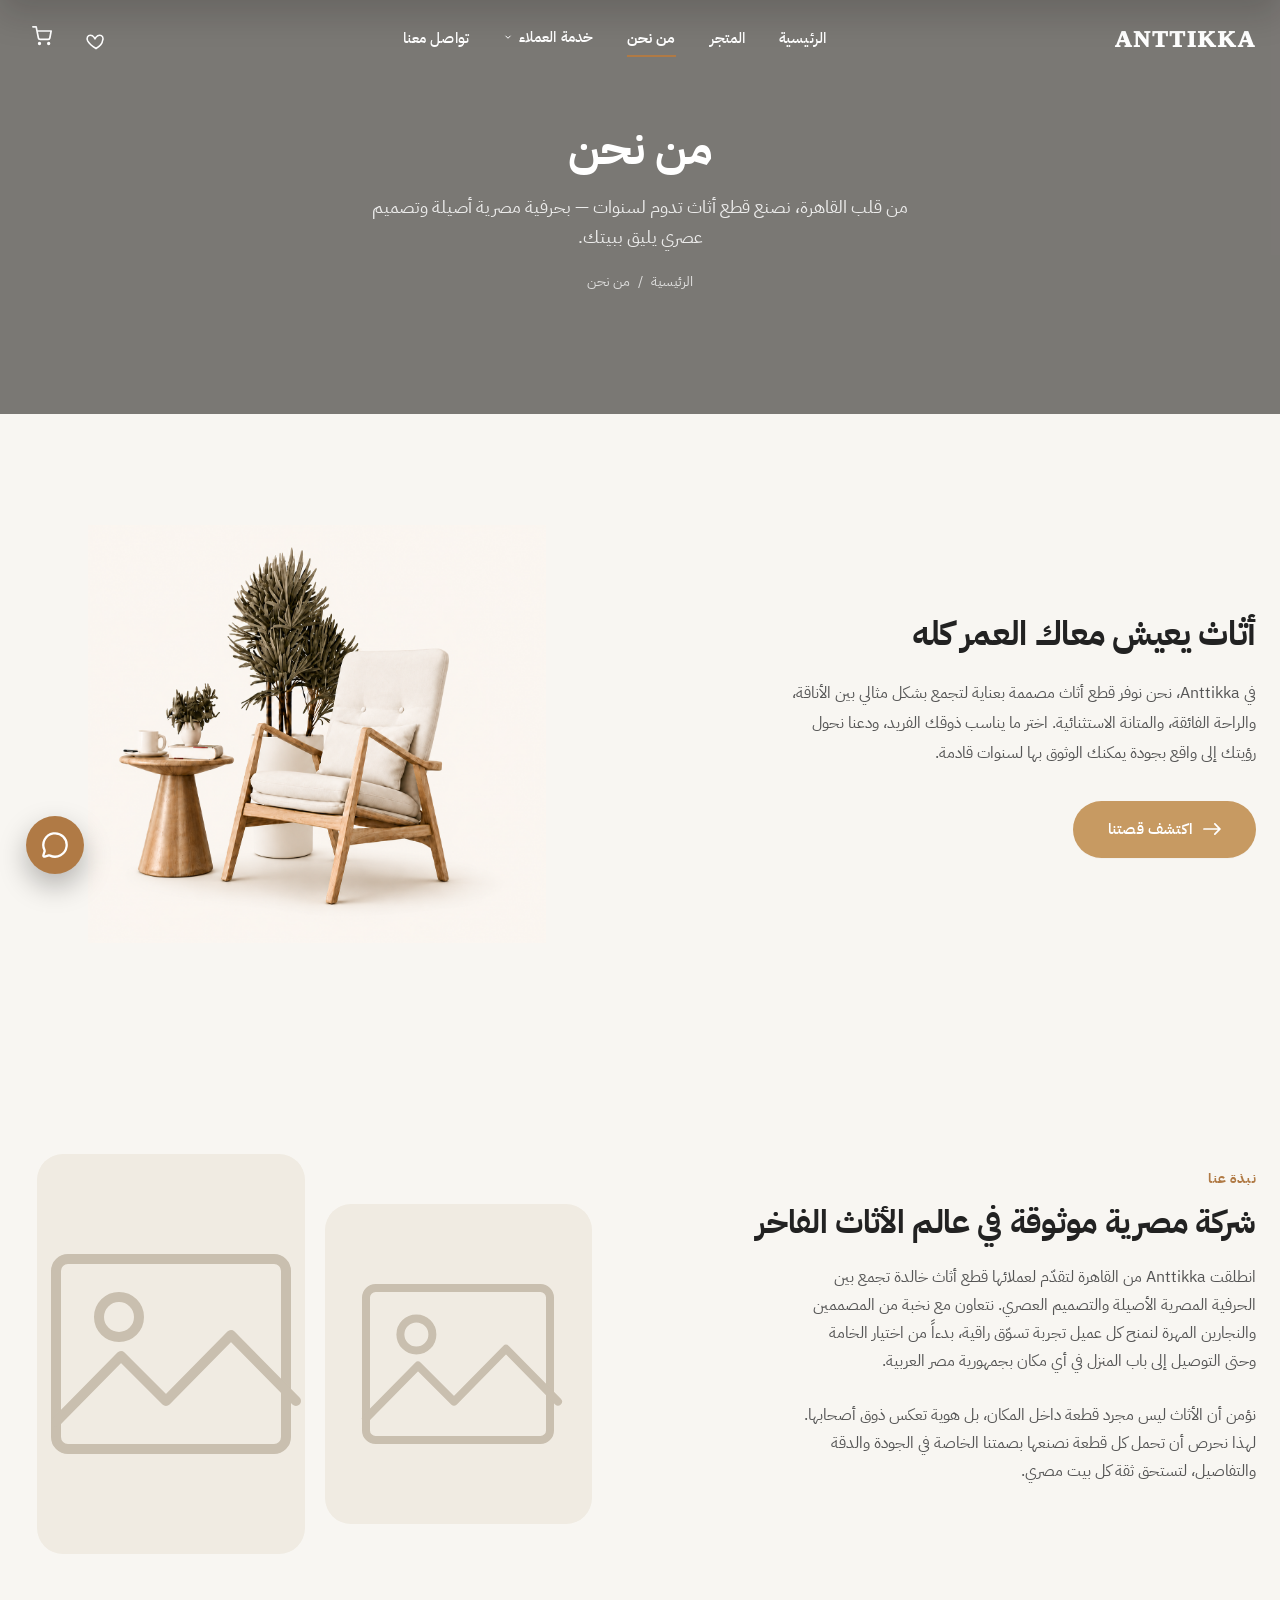
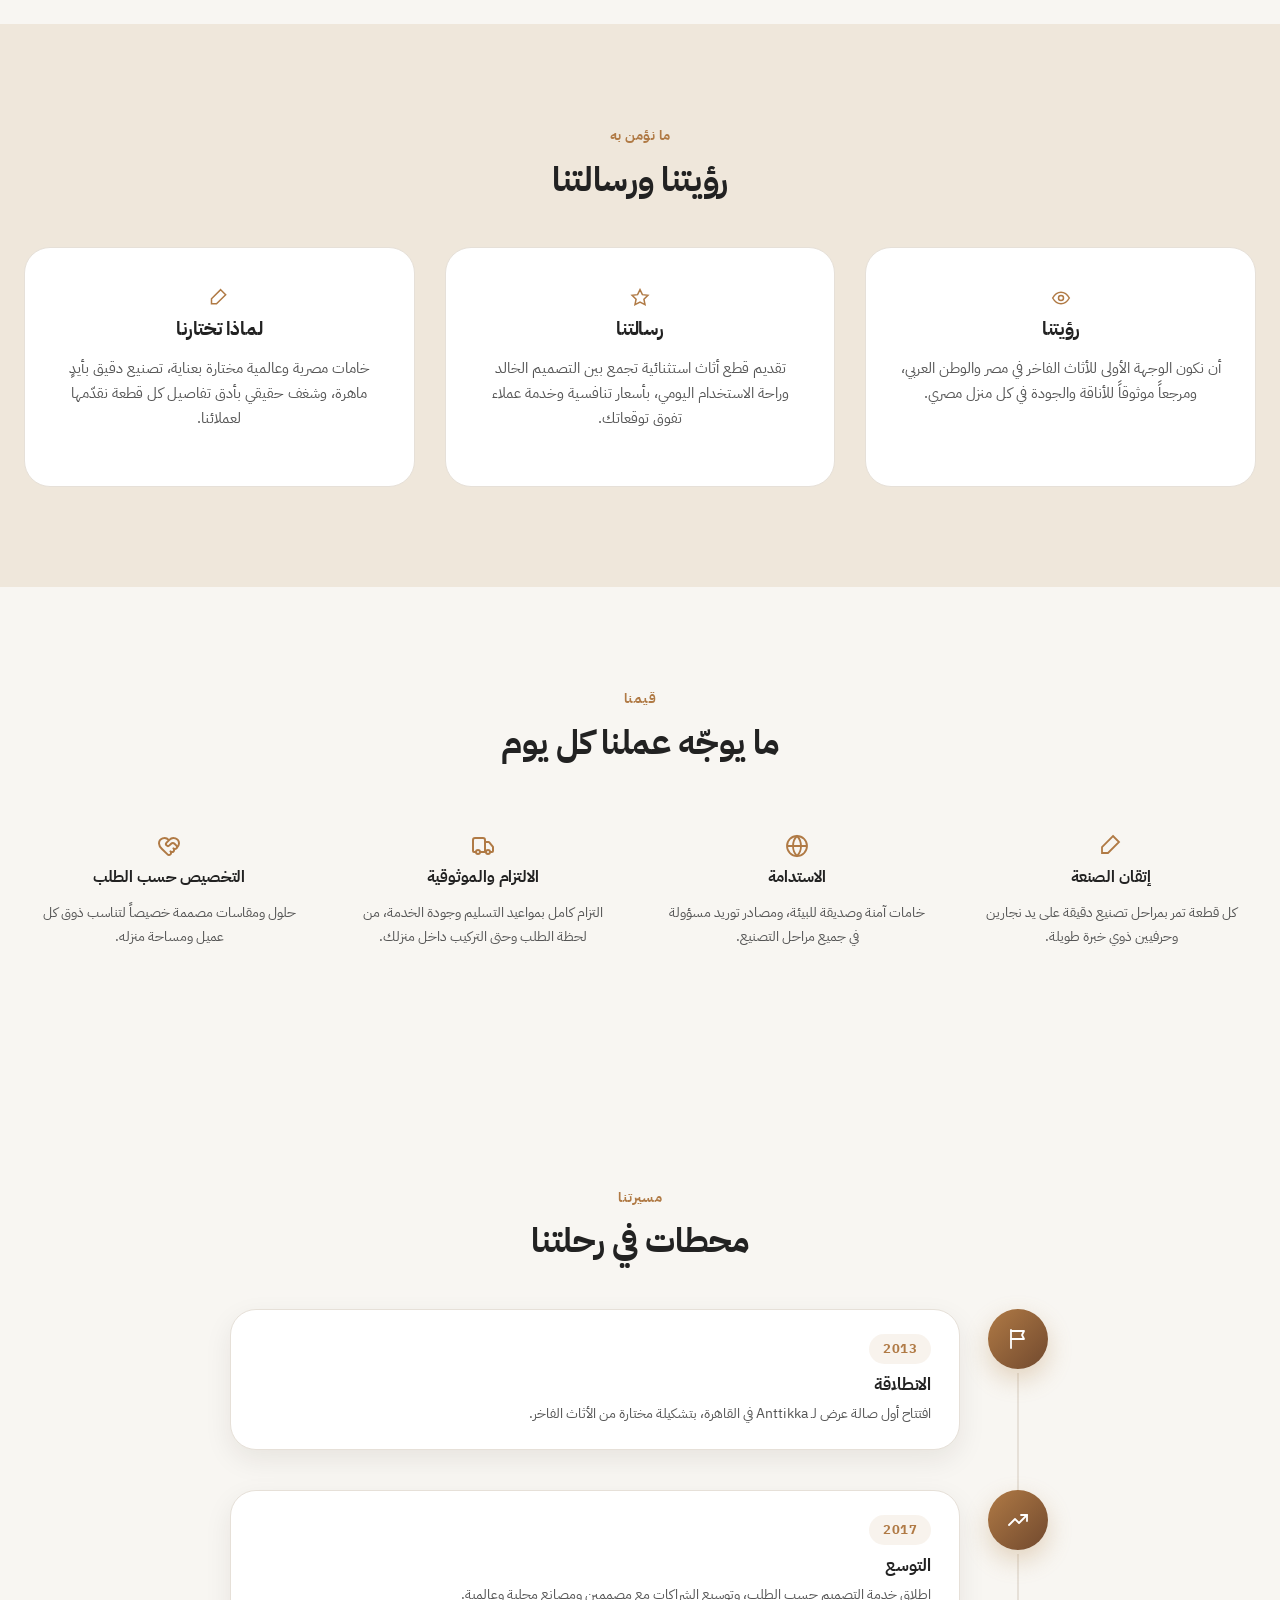
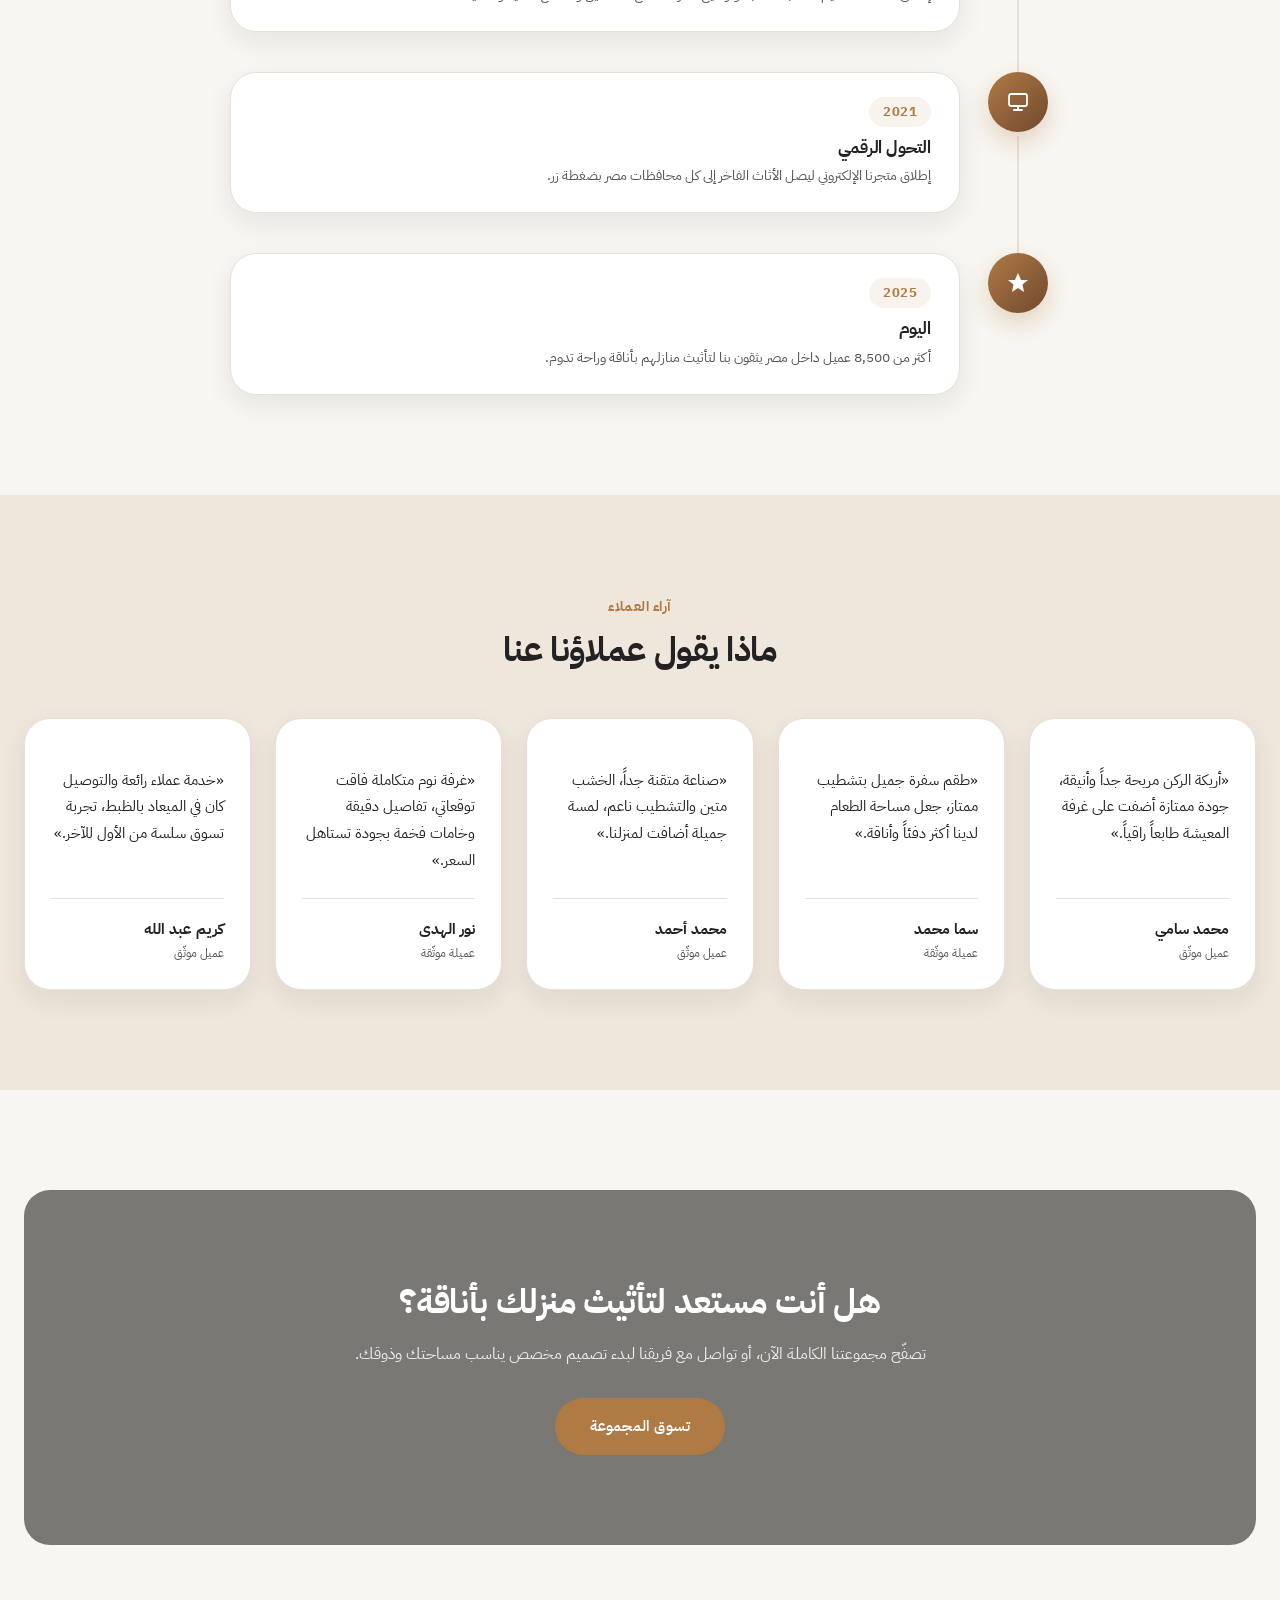
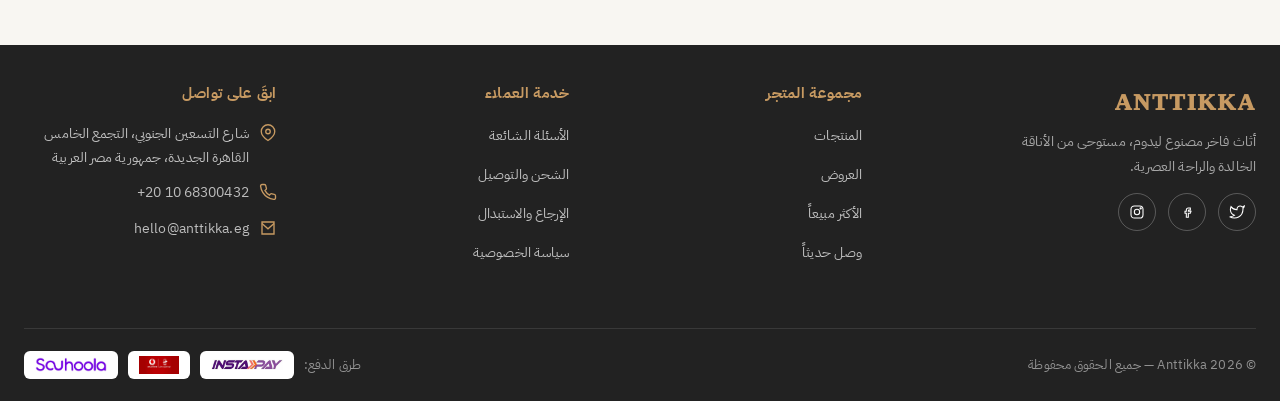
==== commit 5c68609a: "Add files via upload" ====
--- a/about.html
+++ b/about.html
@@ -330,7 +330,7 @@
     <div class="testi-grid reveal">
       <div class="testi-card">
 
-        <span class="stars">★★★★☆</span>
+        <span class="stars"> </span>
         <p>«أريكة الركن مريحة جداً وأنيقة، جودة ممتازة أضفت على غرفة المعيشة طابعاً راقياً.»</p>
         <div class="testi-person">
           <div class="testi-person-info">
@@ -341,7 +341,7 @@
       </div>
       <div class="testi-card">
 
-        <span class="stars">★★★★★</span>
+        <span class="stars"> </span>
         <p>«طقم سفرة جميل بتشطيب ممتاز، جعل مساحة الطعام لدينا أكثر دفئاً وأناقة.»</p>
         <div class="testi-person">
           <div class="testi-person-info">
@@ -352,7 +352,7 @@
       </div>
       <div class="testi-card">
 
-        <span class="stars">★★★★★</span>
+        <span class="stars"> </span>
         <p>«صناعة متقنة جداً، الخشب متين والتشطيب ناعم، لمسة جميلة أضافت لمنزلنا.»</p>
         <div class="testi-person">
           <div class="testi-person-info">
@@ -363,7 +363,7 @@
       </div>
       <div class="testi-card">
 
-        <span class="stars">★★★★★</span>
+        <span class="stars"> </span>
         <p>«غرفة نوم متكاملة فاقت توقعاتي، تفاصيل دقيقة وخامات فخمة بجودة تستاهل السعر.»</p>
         <div class="testi-person">
           <div class="testi-person-info">
@@ -374,7 +374,7 @@
       </div>
       <div class="testi-card">
 
-        <span class="stars">★★★★★</span>
+        <span class="stars"> </span>
         <p>«خدمة عملاء رائعة والتوصيل كان في الميعاد بالظبط، تجربة تسوق سلسة من الأول للآخر.»</p>
         <div class="testi-person">
           <div class="testi-person-info">
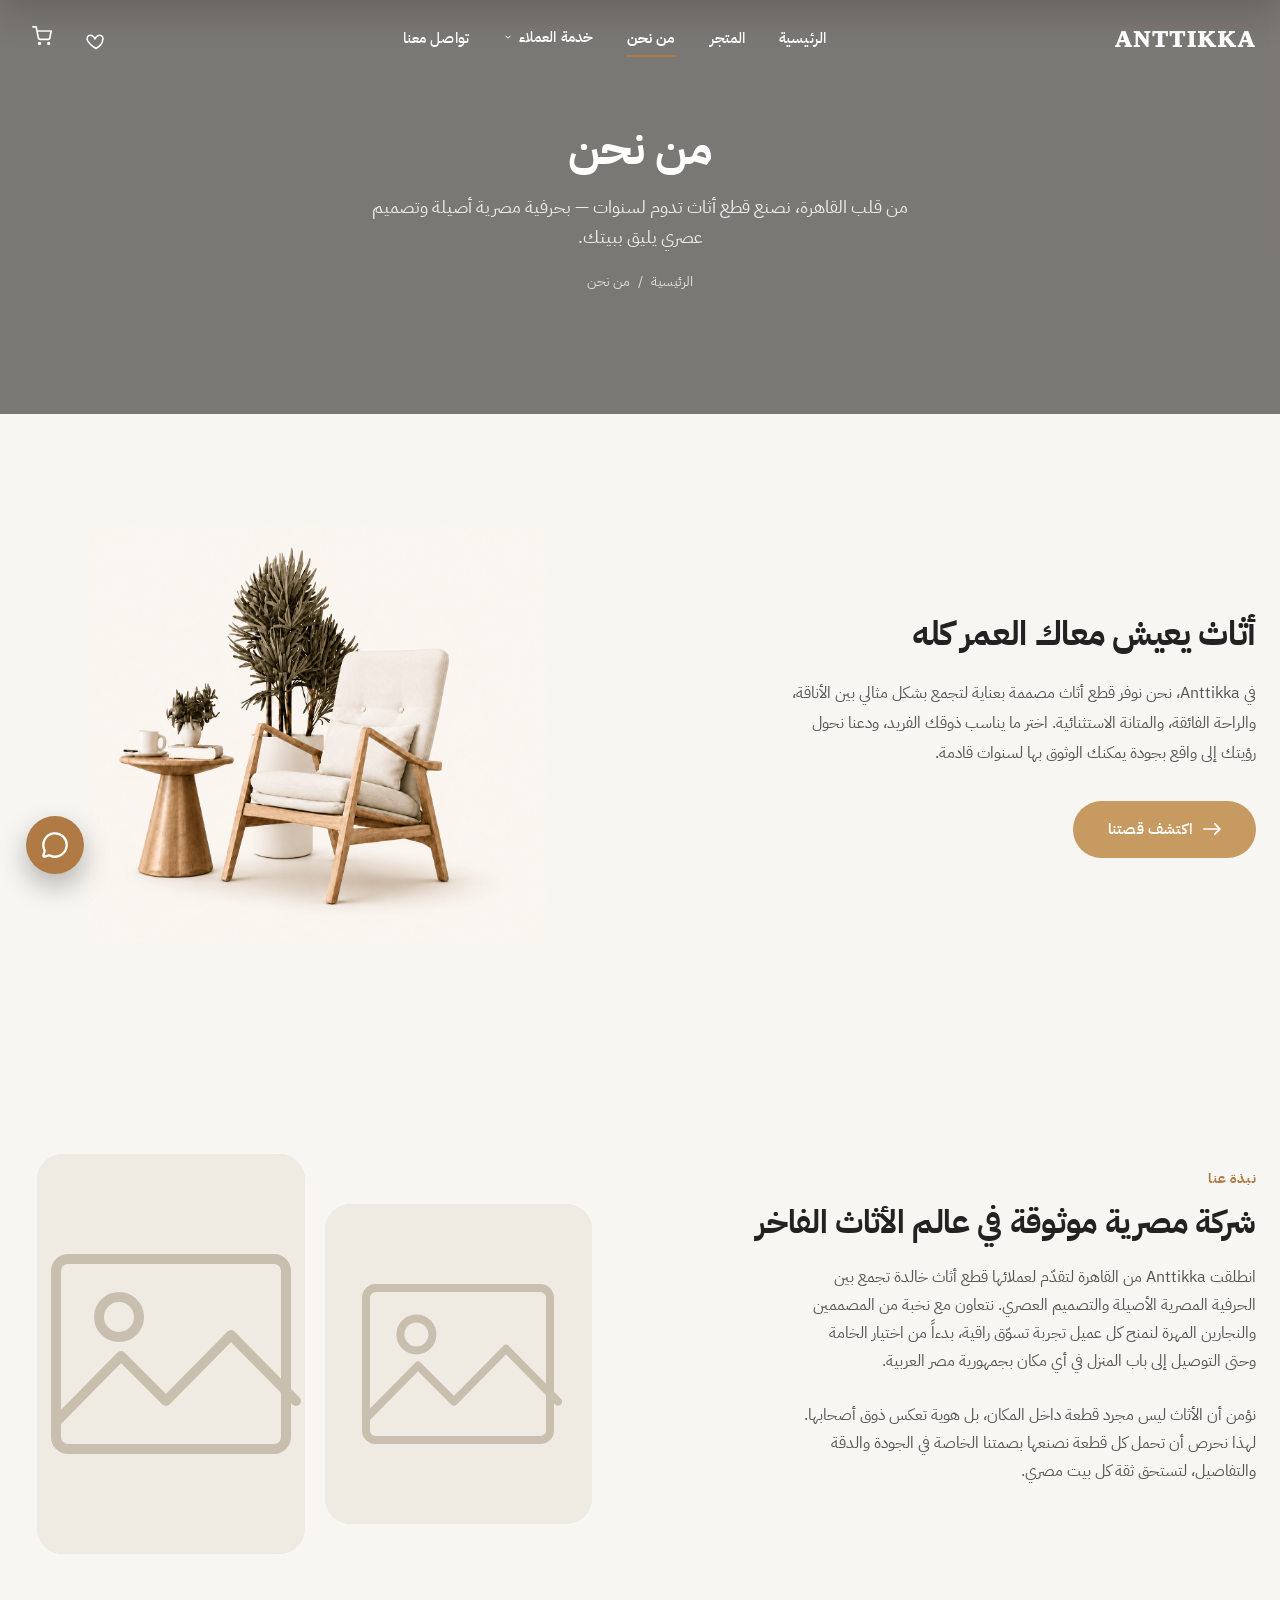
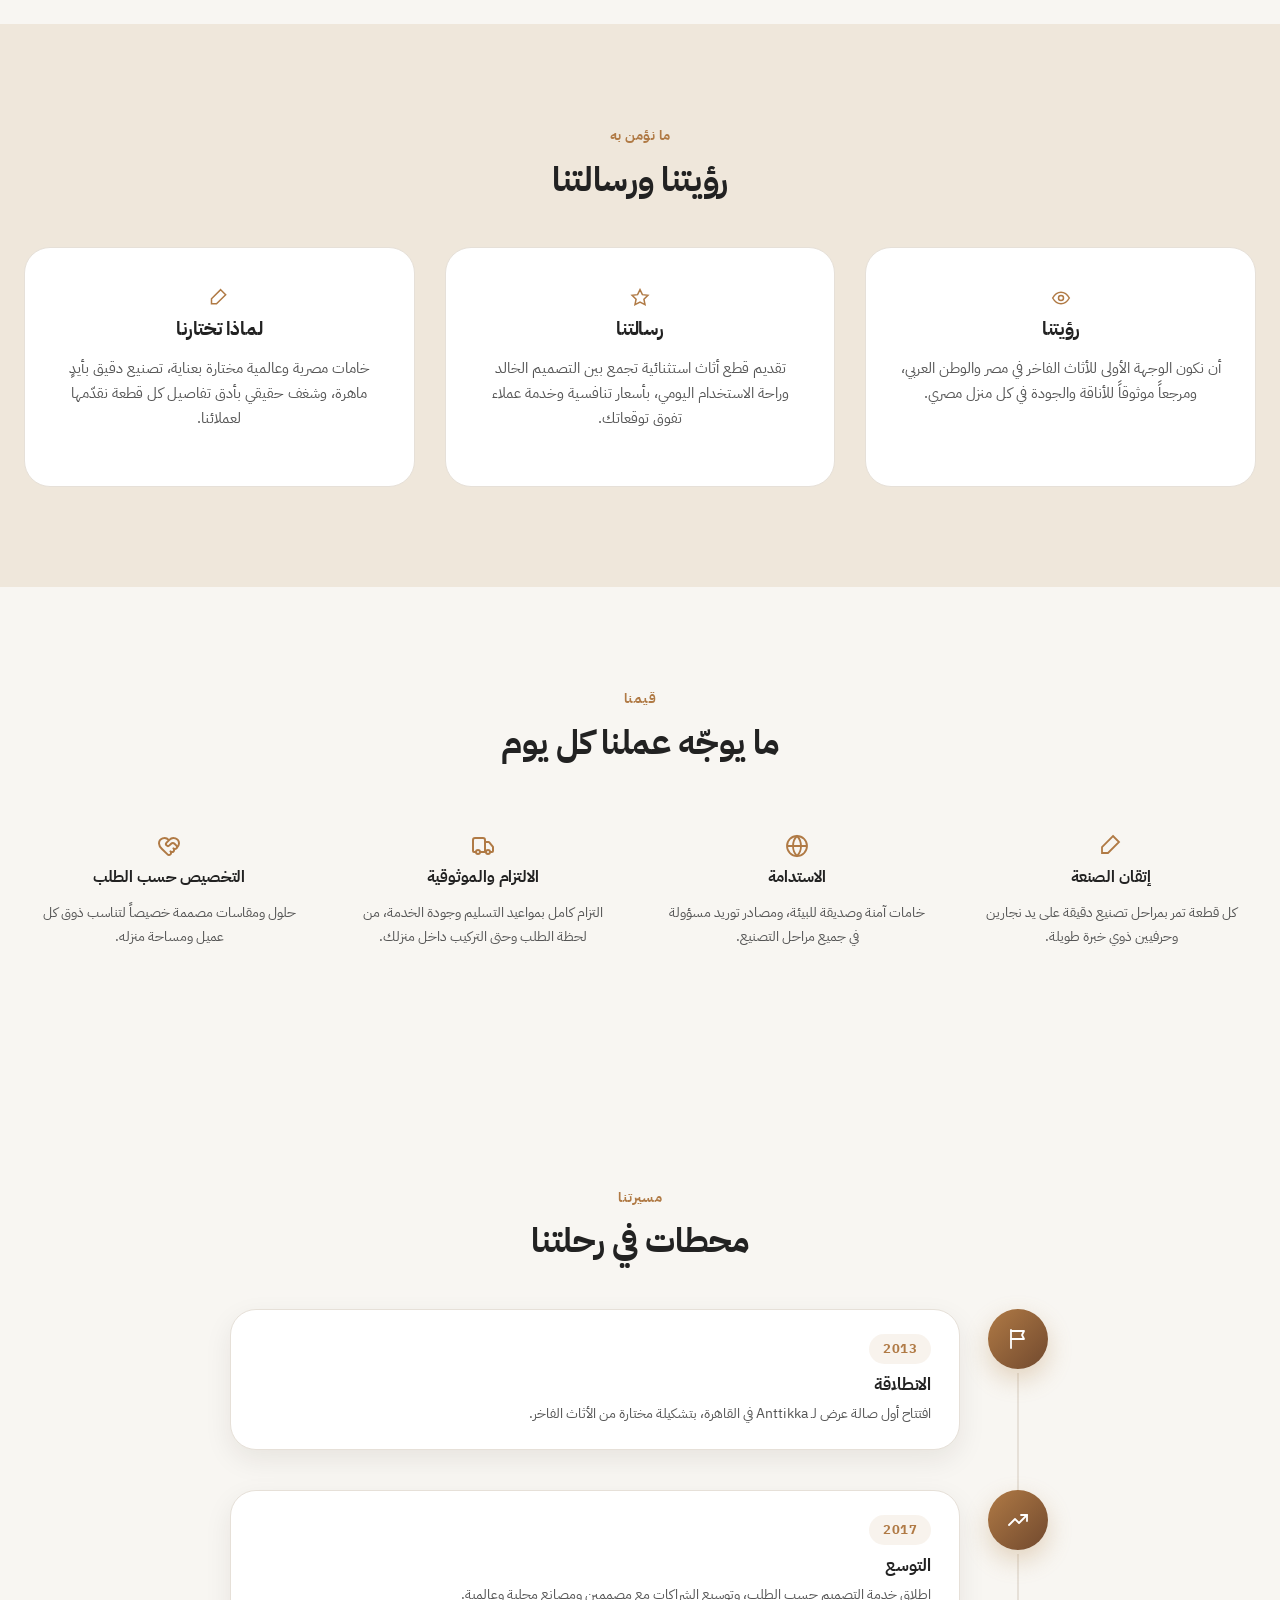
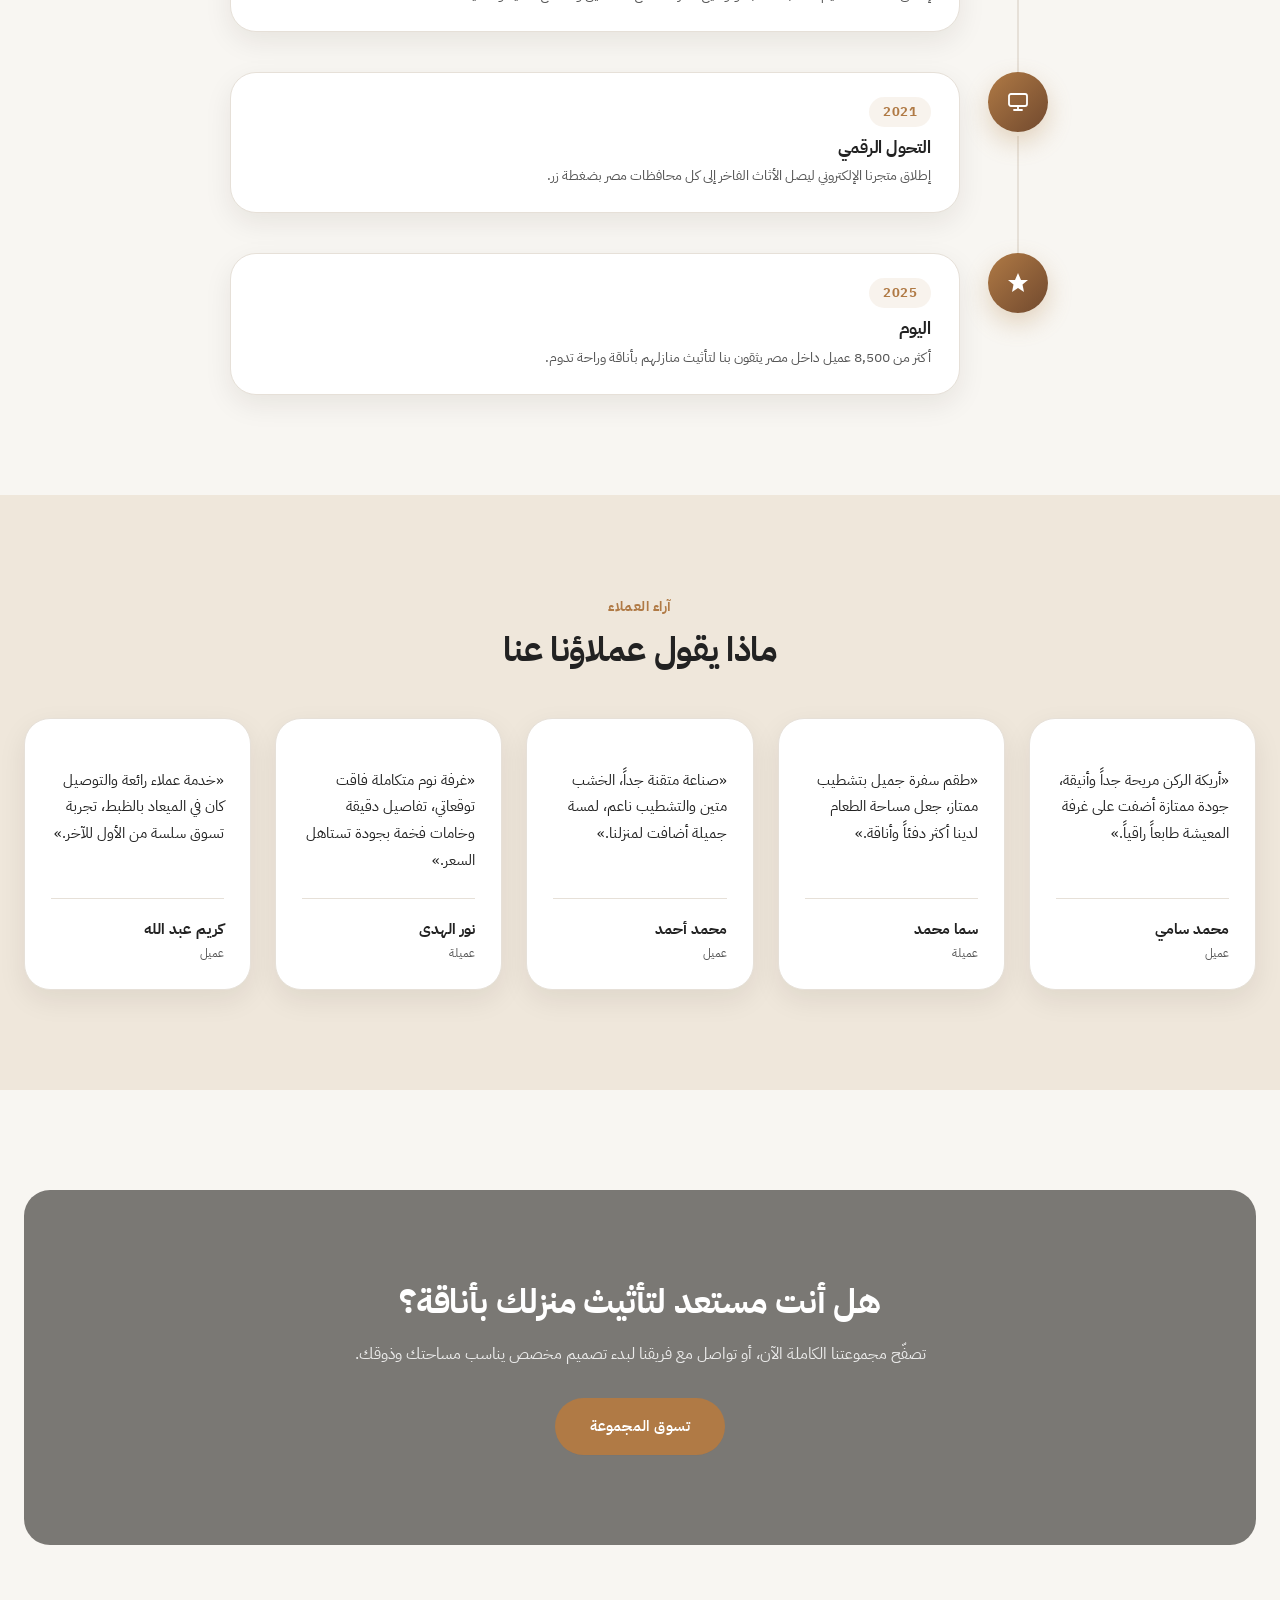
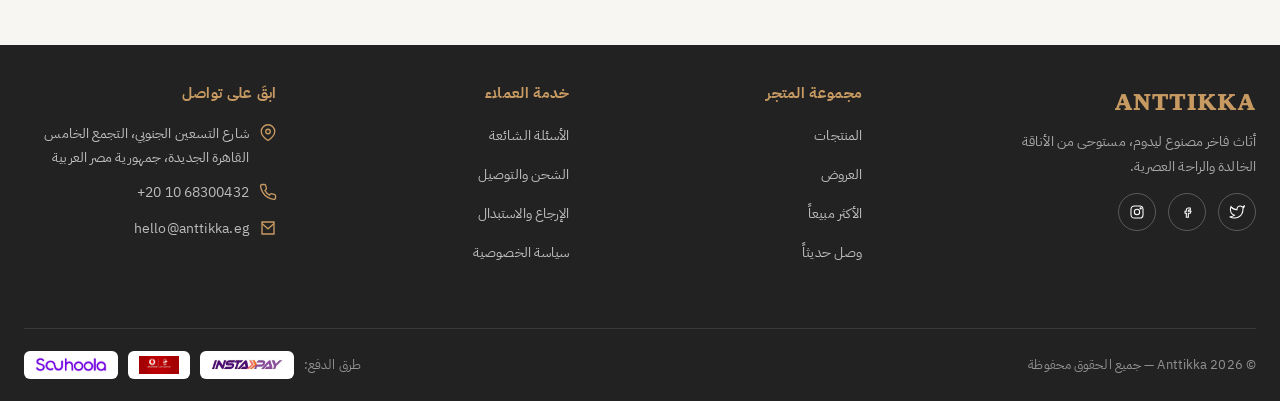
==== commit 258b8c6c: "Add files via upload" ====
--- a/about.html
+++ b/about.html
@@ -59,7 +59,7 @@
       <div class="header-icons">
         <a href="wishlist.html" aria-label="المفضلة">
           <svg viewBox="0 0 24 24" fill="none" stroke-width="1.8"><path d="M12 21s-7.5-4.6-10-9.2C.4 8.4 2 5 5.3 5c2 0 3.4 1.1 4.2 2.3.3.5 1.3 2 1.3 2s1-1.5 1.3-2C13 6.1 14.5 5 16.4 5c3.3 0 5 3.4 3.4 6.8C19.5 16.4 12 21 12 21z"/></svg>
-          <span class="cart-count wishlist-count">0</span>
+          <span class="wishlist-count">0</span>
         </a>
           <a href="cart.html" aria-label="سلة المشتريات">
         <span class="bn-icon-wrap">
@@ -90,7 +90,7 @@
 <div class="mobile-nav-backdrop" id="mobileNavBackdrop"></div>
 <div class="mobile-nav" id="mobileNav" role="dialog" aria-modal="true" aria-label="القائمة الرئيسية">
   <div class="mn-head">
-    <a href="index.html" class="logo mn-logo">Anttikka<span></span></a>
+    <a style=" font-size: large; font-family: serif;" href="index.html" class="logo mn-logo">Anttikka<span></span></a>
     <button class="mobile-nav-close" id="mobileNavClose" aria-label="إغلاق القائمة">
       <svg width="20" height="20" viewBox="0 0 24 24" fill="none" stroke="currentColor" stroke-width="1.8"><path d="M6 6l12 12M18 6L6 18"/></svg>
     </button>
@@ -335,7 +335,7 @@
         <div class="testi-person">
           <div class="testi-person-info">
             <span class="testi-name">محمد سامي</span>
-            <span class="testi-role">عميل موثّق</span>
+            <span class="testi-role">عميل</span>
           </div>
         </div>
       </div>
@@ -346,7 +346,7 @@
         <div class="testi-person">
           <div class="testi-person-info">
             <span class="testi-name">سما محمد</span>
-            <span class="testi-role">عميلة موثّقة</span>
+            <span class="testi-role">عميلة</span>
           </div>
         </div>
       </div>
@@ -357,7 +357,7 @@
         <div class="testi-person">
           <div class="testi-person-info">
             <span class="testi-name">محمد أحمد</span>
-            <span class="testi-role">عميل موثّق</span>
+            <span class="testi-role">عميل</span>
           </div>
         </div>
       </div>
@@ -368,7 +368,7 @@
         <div class="testi-person">
           <div class="testi-person-info">
             <span class="testi-name">نور الهدى</span>
-            <span class="testi-role">عميلة موثّقة</span>
+            <span class="testi-role">عميلة</span>
           </div>
         </div>
       </div>
@@ -379,7 +379,7 @@
         <div class="testi-person">
           <div class="testi-person-info">
             <span class="testi-name">كريم عبد الله</span>
-            <span class="testi-role">عميل موثّق</span>
+            <span class="testi-role">عميل</span>
           </div>
         </div>
       </div>
--- a/style.min.css
+++ b/style.min.css
@@ -1 +1 @@
-:root{--color-bg:#F8F6F2;--color-bg-alt:#EFE7DB;--color-sand:#D8C3A5;--color-wood:#8B5E3C;--color-wood-dark:#71492E;--color-charcoal:#222222;--color-charcoal-soft:#332B24;--color-gold:#B07A45;--color-gold-light:#C79A62;--color-text:#222222;--color-text-muted:#555555;--color-border:#E6E0D8;--color-white:#FFFFFF;--color-sale:#A6452F;--color-success:#4E7A5D;--color-danger:#B84C3E;--font-display:'Noto Serif Arabic','IBM Plex Sans Arabic',serif;--font-body:'IBM Plex Sans Arabic','Noto Serif Arabic',sans-serif;--container-w:1360px;--radius-sm:10px;--radius-md:18px;--radius-lg:26px;--shadow-soft:0 12px 40px rgba(34,26,18,0.07);--shadow-card:0 10px 28px rgba(34,26,18,0.08);--shadow-card-hover:0 24px 50px rgba(34,26,18,0.16);--ease:cubic-bezier(.4,0,.2,1);--transition:0.3s var(--ease);--transition-fast:0.2s var(--ease);--transition-slow:0.35s var(--ease)}.skip-link{position:absolute;top:-60px;right:16px;z-index:1000;background:var(--color-charcoal);color:#fff;font-family:var(--font-display);font-weight:700;font-size:14px;padding:12px 22px;border-radius:0 0 10px 10px;transition:top .25s ease}.skip-link:focus{top:0}*,::after,::before{box-sizing:border-box}html{scroll-behavior:smooth}html{overflow-x:hidden}body{margin:0;font-family:var(--font-body);background:var(--color-bg);color:var(--color-text);direction:rtl;text-align:right;-webkit-font-smoothing:antialiased;line-height:1.6;overflow-x:hidden}img{max-width:100%;display:block}a{color:inherit;text-decoration:none}ul{list-style:none;margin:0;padding:0}button{font-family:inherit;cursor:pointer}input,select{font-family:inherit}:focus-visible{outline:2px solid var(--color-gold);outline-offset:3px}.container{max-width:var(--container-w);margin:0 auto;padding:0 24px}h1,h2,h3,h4{font-family:var(--font-display);color:var(--color-text);margin:0;font-weight:700}.eyebrow{display:block;font-family:var(--font-display);color:var(--color-gold);font-size:14px;font-weight:700;letter-spacing:.5px;margin-bottom:10px}.section-head{text-align:center;max-width:640px;margin:0 auto 46px}.section-head h1,.section-head h2{font-size:clamp(28px, 3.2vw, 34px)}.section-head p{color:var(--color-text-muted);margin-top:12px;font-size:15.5px}section{padding:90px 0}@media (max-width:768px){section{padding:56px 0}}.btn{display:inline-flex;align-items:center;justify-content:center;gap:8px;padding:15px 34px;border-radius:30px;font-family:var(--font-display);font-weight:600;font-size:15px;border:1px solid transparent;transition:all var(--transition);white-space:nowrap}.btn-gold{background:var(--color-gold);color:#fff}.btn-gold:hover{background:var(--color-wood-dark);transform:translateY(-2px)}.btn-outline{background:0 0;border-color:var(--color-gold);color:var(--color-gold)}.btn-outline:hover{background:var(--color-gold);color:#fff}.btn-dark{background:var(--color-charcoal-soft);color:#fff}.btn-dark:hover{background:var(--color-wood-dark)}.btn-white{background:#fff;color:var(--color-charcoal)}.btn-white:hover{background:var(--color-gold);color:#fff}.btn-whatsapp{background:#25d366;color:#fff}.btn-whatsapp:hover{background:#1ebe5a;transform:translateY(-2px)}.faq-cta-box{margin-top:48px;padding:44px 30px;border-radius:14px;background:var(--color-bg-alt);text-align:center}.faq-cta-box h3{margin-bottom:10px}.faq-cta-box p{color:var(--color-text-muted);margin-bottom:22px;font-size:14.5px}.returns-steps{margin:40px 0}.returns-step{display:flex;align-items:flex-start;gap:18px;padding:22px 0;border-bottom:1px solid var(--color-border)}.returns-step:last-child{border-bottom:none}.returns-step-num{flex-shrink:0;width:34px;height:34px;border-radius:50%;background:var(--color-gold);color:#fff;display:flex;align-items:center;justify-content:center;font-weight:700;font-size:14px}.returns-step-content h4{margin-bottom:4px;font-size:16px}.returns-step-content p{color:var(--color-text-muted);font-size:14px;margin:0}.returns-cta-inline{text-align:center;margin-top:32px}.returns-cta-inline p{margin-bottom:16px;font-weight:600}.returns-highlight-grid{display:grid;grid-template-columns:1fr 1fr;gap:20px;margin:36px 0}.returns-highlight-card{padding:26px;border-radius:12px;background:var(--color-bg-alt)}.returns-highlight-card .why-icon{margin-bottom:14px}.returns-highlight-card h4{margin-bottom:8px;font-size:16px}.returns-highlight-card p{color:var(--color-text-muted);font-size:14px;margin:0}.returns-highlight-card p strong{color:var(--color-text)}@media (max-width:768px){.returns-highlight-grid{grid-template-columns:1fr}}.site-header{position:absolute;top:0;right:0;left:0;z-index:100;padding:26px 0;transition:background var(--transition),padding var(--transition),box-shadow var(--transition),position 0s}.site-header.is-scrolled{position:fixed;background:#fff;padding:12px 0}.site-header.is-scrolled .header-icons a,.site-header.is-scrolled .lang-select,.site-header.is-scrolled .logo,.site-header.is-scrolled .main-nav a{color:var(--color-text)}.site-header.is-scrolled .header-icons svg{stroke:var(--color-text)}.header-inner{display:flex;align-items:center;justify-content:space-between;gap:20px}.logo{font-family:"Playfair Display",serif;font-weight:1000;font-size:23px;letter-spacing:2px;color:#fff;line-height:1.15;text-transform:uppercase}.logo span{display:block;font-size:21px}.main-nav{display:flex;gap:34px}.main-nav a{color:#fff;font-family:var(--font-display);font-weight:500;font-size:15px;position:relative;padding-bottom:4px;transition:opacity var(--transition)}.main-nav a.active{font-weight:700}.main-nav a::after{content:'';position:absolute;right:0;bottom:-2px;width:0;height:2px;background:var(--color-gold);transition:width var(--transition)}.main-nav a.active::after,.main-nav a:hover::after{width:100%}.nav-dropdown{position:relative}.nav-dropdown-toggle{background:0 0;border:none;padding:0 0 4px;margin:0;cursor:pointer;display:flex;align-items:center;gap:6px;color:#fff;font-family:var(--font-display);font-weight:500;font-size:15px;position:relative;transition:opacity var(--transition)}.site-header.is-scrolled .nav-dropdown-toggle,.site-header.static-header .nav-dropdown-toggle{color:var(--color-text)}.nav-dropdown-toggle svg{transition:transform .25s ease;flex-shrink:0}.nav-dropdown-toggle.active{font-weight:700}.nav-dropdown-toggle::after{content:'';position:absolute;right:0;bottom:-2px;width:0;height:2px;background:var(--color-gold);transition:width var(--transition)}.nav-dropdown-toggle.active::after,.nav-dropdown:hover .nav-dropdown-toggle::after{width:100%}.nav-dropdown.is-open .nav-dropdown-toggle svg,.nav-dropdown:focus-within .nav-dropdown-toggle svg,.nav-dropdown:hover .nav-dropdown-toggle svg{transform:rotate(180deg)}.nav-dropdown-menu{position:absolute;top:calc(100% + 20px);right:-18px;min-width:210px;background:var(--color-white);border-radius:var(--radius-md);padding:10px;display:flex;flex-direction:column;gap:2px;opacity:0;visibility:hidden;transform:translateY(8px);transition:opacity .25s ease,transform .25s ease,visibility .25s ease;z-index:60}.nav-dropdown.is-open .nav-dropdown-menu,.nav-dropdown:focus-within .nav-dropdown-menu,.nav-dropdown:hover .nav-dropdown-menu{opacity:1;visibility:visible;transform:translateY(0)}.nav-dropdown-menu a{color:var(--color-text);font-family:var(--font-body);font-size:14px;font-weight:500;padding:9px 12px;border-radius:8px;white-space:nowrap;transition:background .2s ease,color .2s ease}.nav-dropdown-menu a::after{display:none}.nav-dropdown-menu a:hover{background:var(--color-bg-alt);color:var(--color-gold)}.header-right{display:flex;align-items:center;gap:22px}.lang-select{display:none;align-items:center;gap:6px;color:#fff;font-size:14px;font-family:var(--font-display);font-weight:600;background:0 0;border:none}.menu-toggle{width:50px}.header-icons{display:flex;align-items:center;gap:18px}.header-icons a{color:#fff;position:relative;display:flex}.header-icons svg{width:36px;height:20px;stroke:#fff;transition:stroke var(--transition),transform var(--transition)}.header-icons a:hover svg{transform:translateY(-2px);stroke:var(--color-gold)}.cart-count{position:absolute;top:-8px;left:-9px;background:var(--color-gold);color:#fff;font-size:10px;font-weight:700;width:16px;height:16px;border-radius:50%;display:none;align-items:center;justify-content:center}@keyframes cartIconBump{0%{transform:scale(1)}35%{transform:scale(1.28)}65%{transform:scale(.94)}100%{transform:scale(1)}}.header-icons a.bump svg{animation:cartIconBump .45s ease}.header-icons a.bump .cart-count{animation:cartIconBump .45s ease}@keyframes wishlistHeartPulse{0%{transform:scale(1)}40%{transform:scale(1.35)}100%{transform:scale(1)}}.wishlist-btn.wishlist-pulse svg{animation:wishlistHeartPulse .45s ease}.menu-toggle{display:none;background:0 0;border:none;color:#fff}.site-header.is-scrolled .menu-toggle{color:var(--color-text)}@media (max-width:980px){.main-nav{display:none}.menu-toggle{display:flex}}@media (max-width:420px){.lang-select span{display:none}.lang-select svg{margin-inline-start:0}.header-right{gap:14px}.header-icons{gap:12px}}@media (max-width:860px){.header-icons{display:none}}.site-header.static-header{position:sticky;top:0;background:rgba(250,247,242,.98);padding:14px 0}.site-header.static-header .header-icons a,.site-header.static-header .lang-select,.site-header.static-header .logo,.site-header.static-header .main-nav a,.site-header.static-header .menu-toggle{color:var(--color-text)}.site-header.static-header .header-icons svg{stroke:var(--color-text)}.hero{position:relative;min-height:100vh;display:flex;align-items:center;overflow:hidden;color:#fff;isolation:isolate}.hero-bg{background:linear-gradient(135deg,#2e2015,var(--color-charcoal));position:absolute;inset:0;background-size:cover;background-position:center;transform:scale(1.06);animation:heroKenBurns 16s ease-in-out infinite alternate}@keyframes heroKenBurns{0%{transform:scale(1.06) translate3d(0,0,0)}100%{transform:scale(1.12) translate3d(-1%,-1%,0)}}.hero-scrim{position:absolute;inset:0;z-index:1;background:linear-gradient(180deg,rgba(15,13,11,.35) 0,rgba(15,13,11,.28) 38%,rgba(12,11,9,.72) 84%,rgba(10,9,8,.88) 100%),linear-gradient(90deg,rgba(12,11,9,.5) 0,rgba(12,11,9,.08) 30%,rgba(12,11,9,.08) 70%,rgba(12,11,9,.5) 100%)}.hero-decor{position:absolute;inset:0;z-index:1;overflow:hidden;pointer-events:none}.hero-glow{position:absolute;border-radius:50%;filter:blur(70px);opacity:.35;mix-blend-mode:screen}.hero-glow--gold{width:520px;height:520px;top:-160px;left:-120px;background:radial-gradient(circle,rgba(199,154,85,.55),transparent 70%)}.hero-glow--warm{width:440px;height:440px;bottom:-180px;right:-100px;background:radial-gradient(circle,rgba(181,138,82,.4),transparent 70%)}.hero-content{position:relative;z-index:2;width:100%;padding-top:60px}.hero-inner{max-width:760px;margin:0 auto;text-align:center}.hero-eyebrow{display:inline-flex;align-items:center;gap:10px;font-family:var(--font-display);font-weight:600;font-size:13.5px;letter-spacing:.4px;color:var(--color-gold-light);background:rgba(255,255,255,.06);border:1px solid rgba(255,255,255,.16);padding:8px 18px 8px 20px;border-radius:30px;margin-bottom:26px;backdrop-filter:blur(6px)}.hero-eyebrow-line{width:16px;height:1px;background:var(--color-gold-light);flex-shrink:0}.hero-content h1{font-size:clamp(36px, 5.6vw, 62px);color:#fff;line-height:1.28;letter-spacing:-.5px;max-width:780px;margin:0 auto 24px;text-wrap:balance}.hero-accent{background:linear-gradient(90deg,var(--color-gold-light),#f0cf94 55%,var(--color-gold-light));-webkit-background-clip:text;background-clip:text;color:transparent}.hero-content p{max-width:540px;margin:0 auto 38px;color:rgba(255,255,255,.82);font-size:17px;line-height:1.8}.hero-cta-group{display:flex;align-items:center;justify-content:center;gap:16px;flex-wrap:wrap;margin-bottom:46px}.hero-btn-primary{padding:16px 32px;font-size:15.5px;box-shadow:0 12px 30px rgba(181,138,82,.35)}.hero-btn-primary svg{width:18px;height:18px;transition:transform var(--transition-fast)}.hero-btn-primary:hover svg{transform:translateX(-4px)}.hero-btn-primary:hover{box-shadow:0 16px 36px rgba(181,138,82,.45)}.hero-btn-secondary{display:inline-flex;align-items:center;justify-content:center;padding:16px 32px;border-radius:30px;font-family:var(--font-display);font-weight:600;font-size:15.5px;color:#fff;border:1px solid rgba(255,255,255,.35);background:rgba(255,255,255,.05);backdrop-filter:blur(6px);transition:background var(--transition),border-color var(--transition),transform var(--transition-fast)}.hero-btn-secondary:hover{background:rgba(255,255,255,.14);border-color:rgba(255,255,255,.6);transform:translateY(-2px)}.hero-trust{display:flex;align-items:center;justify-content:center;flex-wrap:wrap;gap:10px 0;padding-top:30px;border-top:1px solid rgba(255,255,255,.14);max-width:640px;margin:0 auto}.hero-trust-item{display:flex;align-items:center;gap:9px;padding:0 18px;font-size:13px;font-weight:500;color:rgba(255,255,255,.85);white-space:nowrap}.hero-trust-item svg{width:17px;height:17px;stroke:var(--color-gold-light);flex-shrink:0}.hero-trust-divider{width:1px;height:16px;background:rgba(255,255,255,.18);flex-shrink:0}.hero-feature-card{position:absolute;z-index:2;bottom:34px;left:34px;display:flex;align-items:center;gap:14px;background:rgba(20,18,16,.5);border:1px solid rgba(255,255,255,.16);backdrop-filter:blur(14px);border-radius:var(--radius-md);padding:12px 20px 12px 14px;color:#fff;box-shadow:0 16px 40px rgba(0,0,0,.28);transition:transform var(--transition),background var(--transition),border-color var(--transition)}.hero-feature-card:hover{transform:translateY(-4px);background:rgba(20,18,16,.68);border-color:rgba(199,154,85,.5)}.hero-feature-card img{width:56px;height:56px;border-radius:12px;object-fit:cover;flex-shrink:0}.hero-feature-card-info{display:flex;flex-direction:column;gap:3px}.hero-feature-card-label{font-size:11px;color:var(--color-gold-light);font-family:var(--font-display);font-weight:600}.hero-feature-card-name{font-size:14px;font-weight:700;font-family:var(--font-display)}.hero-feature-card-meta{display:flex;align-items:center;gap:8px;font-size:12.5px}.hero-feature-card-meta .stars{color:var(--color-gold-light);font-size:11px;letter-spacing:1px}.hero-feature-card-price{color:rgba(255,255,255,.85);font-weight:600}.hero-scroll-cue{position:absolute;bottom:30px;right:50%;transform:translateX(50%);z-index:2;display:flex;flex-direction:column;align-items:center;gap:10px;color:rgba(255,255,255,.75);transition:color var(--transition-fast),transform var(--transition-fast)}.hero-scroll-cue:hover{color:#fff;transform:translateX(50%) translateY(3px)}.hero-scroll-cue-track{width:26px;height:40px;border-radius:14px;border:1.5px solid rgba(255,255,255,.4);display:flex;justify-content:center;padding-top:7px}.hero-scroll-cue-dot{width:4px;height:8px;border-radius:2px;background:var(--color-gold-light);animation:heroScrollDot 1.8s ease-in-out infinite}@keyframes heroScrollDot{0%{transform:translateY(0);opacity:1}60%{transform:translateY(10px);opacity:.3}100%{transform:translateY(0);opacity:1}}.hero-scroll-cue-label{font-size:11px;letter-spacing:.3px;font-family:var(--font-display)}.hero-anim{opacity:0;animation:heroFadeUp .32s var(--ease) both;animation-delay:var(--d, 0s)}@keyframes heroFadeUp{0%{opacity:0;transform:translateY(16px) scale(.98)}100%{opacity:1;transform:translateY(0) scale(1)}}@media (prefers-reduced-motion:reduce){.hero-bg{animation:none}.hero-anim{animation:none;opacity:1}.hero-scroll-cue-dot{animation:none}}.hero-filter{margin-top:44px;background:#fff;border-radius:60px;max-width:980px;margin-inline:auto;padding:10px 14px;display:flex;align-items:center;gap:6px;box-shadow:var(--shadow-soft)}.filter-item{display:flex;align-items:center;gap:12px;padding:8px 22px;text-align:right;color:var(--color-text);border-left:1px solid var(--color-border);flex:1;min-width:0}.filter-item .f-icon{width:38px;height:38px;border-radius:50%;background:var(--color-bg-alt);display:flex;align-items:center;justify-content:center;flex-shrink:0}.filter-item .f-icon svg{width:18px;height:18px;stroke:var(--color-gold)}.filter-item .f-label{font-size:12px;color:var(--color-text-muted)}.filter-item .f-value{font-size:14px;font-weight:700;font-family:var(--font-display)}.hero-search{flex:1.3;display:flex;align-items:center;padding:0 6px 0 6px}.hero-search input{border:none;outline:0;flex:1;background:0 0;font-size:14px;padding:8px 14px;color:var(--color-text)}.hero-search button{width:44px;height:44px;border-radius:50%;border:none;background:var(--color-gold);color:#fff;display:flex;align-items:center;justify-content:center;flex-shrink:0}.hero-search button svg{width:17px;height:17px}@media (max-width:900px){.hero-filter{flex-wrap:wrap;border-radius:var(--radius-lg)}.filter-item{border-left:none;border-bottom:1px solid var(--color-border);width:100%;padding:12px 10px}.hero-search{width:100%;padding-top:8px}.hero-trust{gap:14px 0}.hero-trust-item{padding:0 12px;font-size:12.5px}.hero-feature-card{display:none}}@media (max-width:720px){.hero{min-height:92vh}.hero-content h1{letter-spacing:-.2px}.hero-ring{width:150px;height:150px}.hero-cta-group{flex-direction:column;width:100%}.hero-btn-primary,.hero-btn-secondary{width:100%}.hero-trust{border-top:none;padding-top:6px}.hero-trust-divider{display:none}.hero-trust-item{width:47%;justify-content:center;padding:6px 4px}}@media (max-width:400px){.hero-filter{display:block}.hero-search input{width:10px}.hero-scroll-cue-label{display:none}}.story-cta{padding:90px 0;overflow:hidden}.story-cta-grid{display:grid;grid-template-columns:1fr 1fr;gap:60px;align-items:center}.story-cta-text h2{font-size:clamp(26px,3.2vw,34px);line-height:1.4;margin-bottom:20px}.story-cta-text p{color:var(--color-text-muted);line-height:1.9;margin-bottom:32px;max-width:480px}.story-cta-btn{display:inline-flex;align-items:center;gap:10px;background:var(--color-charcoal-soft)}.story-cta-btn:hover{background:var(--color-gold)}.story-cta-btn svg{flex-shrink:0}.story-cta-media{position:relative;display:flex;align-items:center;justify-content:center;min-height:460px}.story-cta-blob{position:absolute;width:82%;height:88%;top:50%;right:50%;transform:translate(50%,-50%);border-radius:58% 42% 40% 60%/55% 48% 52% 45%;z-index:0}.story-cta-media img{width:78%;max-width:520px;height:auto;object-fit:contain}@media (max-width:860px){.story-cta{padding:60px 0}.story-cta-grid{grid-template-columns:1fr;gap:34px;text-align:center}.story-cta-text p{margin-left:auto;margin-right:auto}.story-cta-btn{margin-inline:auto}.story-cta-media{min-height:320px}.story-cta-media img{width:72%}}.about-intro .container{display:grid;grid-template-columns:1fr 1fr;gap:70px;align-items:center}.about-intro-text h2{font-size:clamp(24px,3vw,32px);line-height:1.4;margin-bottom:18px}.about-intro-text p{color:var(--color-text-muted);margin-bottom:26px;max-width:460px}.about-intro-images{display:flex;gap:20px;align-items:flex-end;justify-content:center}.about-intro-images img{border-radius:var(--radius-lg);object-fit:cover}.about-intro-images img:first-child{width:46%;height:320px}.about-intro-images img:last-child{width:46%;height:400px;margin-bottom:-30px}@media (max-width:860px){.about-intro .container{grid-template-columns:1fr}.about-intro-images{order:-1}}.product-grid{display:grid;grid-template-columns:repeat(4,1fr);gap:26px}.product-grid.cols-3{grid-template-columns:repeat(3,1fr)}.product-card{position:relative;background:var(--color-white);border:1px solid var(--color-border);border-radius:var(--radius-lg)}.product-media{position:relative;border-radius:var(--radius-lg) var(--radius-lg) 0 0;overflow:hidden;background:var(--color-bg-alt);aspect-ratio:4/5}.product-media img{width:100%;height:100%;object-fit:cover;transition:transform .6s ease}.product-card:hover .product-media img{transform:scale(1.07)}.badge-sale{position:absolute;top:14px;right:14px;background:var(--color-sale);color:#fff;font-size:12px;font-weight:700;font-family:var(--font-display);padding:6px 14px;border-radius:30px;z-index:2;box-shadow:0 6px 14px rgba(241,123,84,.35)}.wishlist-btn{position:absolute;top:14px;left:14px;z-index:2;width:36px;height:36px;border-radius:50%;background:rgba(255,255,255,.92);border:none;display:flex;align-items:center;justify-content:center;transition:all var(--transition)}.wishlist-btn:hover{background:#fff;transform:translateY(-2px)}.wishlist-btn svg{width:16px;height:16px;stroke:var(--color-text)}.wishlist-btn.active svg{fill:var(--color-sale);stroke:var(--color-sale)}.product-actions{position:absolute;bottom:14px;left:14px;right:14px;z-index:2;display:flex;flex-direction:row-reverse;gap:10px;opacity:0;visibility:hidden;transform:translateY(15px);transition:all .3s ease}.product-card:hover .product-actions{opacity:1;visibility:visible;transform:translateY(0)}.icon-btn-outline{width:48px;height:48px;border-radius:12px;flex-shrink:0;background:#fff;border:none;display:flex;align-items:center;justify-content:center;box-shadow:0 6px 16px rgba(20,17,14,.14);transition:all var(--transition)}.icon-btn-outline:hover{background:var(--color-gold)}.icon-btn-outline svg{width:18px;height:18px;stroke:var(--color-text);transition:stroke var(--transition)}.icon-btn-outline:hover svg{stroke:#fff}.btn-cart-inline{flex:1;display:flex;align-items:center;justify-content:center;gap:8px;background:var(--color-sale);color:#fff;border:none;border-radius:12px;padding:0 16px;font-family:var(--font-display);font-weight:700;font-size:14px;box-shadow:0 6px 16px rgba(20,17,14,.14);transition:background var(--transition)}.btn-cart-inline:hover{background:var(--color-gold)}.btn-cart-inline svg{width:15px;height:15px;stroke:#fff;flex-shrink:0}@media (max-width:560px){.wishlist-btn{width:40px;height:40px}.icon-btn-outline{width:44px;height:44px}.product-actions{bottom:10px;left:10px;right:10px}}.product-info{padding:20px 20px 24px;text-align:right}.product-cat{font-size:13px;color:var(--color-gold);font-weight:600;margin-bottom:6px;display:block}.product-name{font-family:var(--font-display);font-weight:700;font-size:17.5px;margin-bottom:10px}.product-name a{transition:color var(--transition)}.product-name a:hover{color:var(--color-gold)}.product-rating{display:flex;align-items:center;justify-content:flex-start;gap:6px;margin-bottom:14px}.product-rating .stars{color:#d9a441;font-size:13px;letter-spacing:1px}.product-rating .count{font-size:12.5px;color:var(--color-text-muted)}.product-price{display:flex;align-items:center;gap:10px;font-family:var(--font-display)}.price-now{font-weight:800;font-size:17.5px;color:var(--color-text)}.price-old{text-decoration:line-through;color:var(--color-text-muted);font-size:13px}.price-off{color:var(--color-sale);font-size:12.5px;font-weight:700}.product-card:has(.badge-sale) .product-price .price-off{display:none}.section-cta{text-align:center;margin-top:46px}.shop-no-results{grid-column:1/-1;text-align:center;padding:70px 20px;color:var(--color-text-muted)}.shop-no-results h4{font-size:19px;margin-bottom:10px;color:var(--color-text)}@media (max-width:1100px){.product-grid{grid-template-columns:repeat(2,1fr)}.product-grid.cols-3{grid-template-columns:repeat(2,1fr)}}@media (max-width:560px){.product-grid,.product-grid.cols-3{grid-template-columns:1fr 1fr;gap:14px}}@media (max-width:420px){.product-grid,.product-grid.cols-3{grid-template-columns:1fr;max-width:340px;margin-inline:auto}}.section-alt{background:var(--color-bg-alt)}.category-tabs{display:flex;justify-content:center;gap:10px;flex-wrap:wrap;margin-bottom:44px}.tab-btn{background:0 0;border:1px solid var(--color-border);color:var(--color-text-muted);padding:10px 24px;border-radius:30px;font-size:14.5px;font-weight:600;transition:all var(--transition)}.tab-btn.active,.tab-btn:hover{background:var(--color-gold);color:#fff}.category-section-head{margin-bottom:38px}#categoryTabs{display:flex;align-items:center;justify-content:space-between;flex-wrap:nowrap;gap:4px;background:#fff;border:none;border-radius:999px;min-height:70px;padding:10px 12px;margin-bottom:44px;box-shadow:0 16px 40px rgba(34,26,17,.08);overflow-x:auto;-webkit-overflow-scrolling:touch;scrollbar-width:none}#categoryTabs::-webkit-scrollbar{display:none}#categoryTabs .tab-btn{background:0 0;border:none;color:var(--color-text-muted);padding:14px 24px;border-radius:999px;font-size:14.5px;font-weight:600;white-space:nowrap;flex-shrink:0;transition:background .3s var(--ease),color .3s var(--ease)}#categoryTabs .tab-btn.active,#categoryTabs .tab-btn:hover{background:var(--color-gold);color:#fff}@media (max-width:768px){#categoryTabs{min-height:62px;padding:8px 10px}#categoryTabs .tab-btn{padding:12px 20px;font-size:13.5px}}.offer-banner{background:linear-gradient(135deg,#2e2015,var(--color-charcoal));border-radius:var(--radius-lg);overflow:hidden;position:relative;min-height:280px;display:flex;align-items:center;background-size:cover;background-position:center}.offer-banner::before{content:'';position:absolute;inset:0;background:linear-gradient(90deg,rgba(32,25,18,.72) 10%,rgba(32,25,18,.15) 75%)}.offer-content{position:relative;z-index:2;padding:50px 60px;max-width:480px;color:#fff}.offer-content h3{color:#fff;font-size:clamp(22px,3vw,30px);margin-bottom:14px}.offer-content p{color:rgba(255,255,255,.85);margin-bottom:24px}@media (max-width:560px){.offer-content{padding:34px 26px;max-width:100%}}.room-grid{display:grid;grid-template-columns:repeat(4,1fr);gap:24px}.room-card{position:relative;border-radius:var(--radius-lg);overflow:hidden;aspect-ratio:3/4}.room-card img{width:100%;height:100%;object-fit:cover;transition:transform .7s ease}.room-card:hover img{transform:scale(1.08)}.room-card::after{content:'';position:absolute;inset:0;background:linear-gradient(180deg,rgba(20,17,14,0) 40%,rgba(20,17,14,.75) 100%)}.room-card-label{position:absolute;bottom:26px;right:26px;left:26px;z-index:2;color:#fff}.room-card-label h4{color:#fff;font-size:20px;margin-bottom:10px}.room-card-label a{font-size:13.5px;font-weight:700;font-family:var(--font-display);border-bottom:1.5px solid var(--color-gold-light);padding-bottom:3px}@media (max-width:1000px){.room-grid{grid-template-columns:repeat(2,1fr)}}@media (max-width:560px){.room-grid{grid-template-columns:1fr}}.why-wrap{display:grid;grid-template-columns:0.9fr 1fr;gap:70px;align-items:center}.why-images{position:relative;display:flex;gap:18px}.why-images img{border-radius:var(--radius-lg);object-fit:cover}.why-images img:first-child{width:55%;height:340px;margin-top:50px}.why-images img:last-child{width:55%;height:340px}.why-list{display:grid;grid-template-columns:1fr 1fr;gap:30px 34px;margin-top:30px}.why-item{display:flex;gap:14px}.why-item .why-icon{width:46px;height:46px;border-radius:50%;background:#fff;flex-shrink:0;display:flex;align-items:center;justify-content:center;box-shadow:var(--shadow-card);transition:background .35s ease}.why-item:hover .why-icon{background:var(--color-gold)}.why-item:hover .why-icon svg{stroke:#fff}.why-icon svg{width:20px;height:20px;stroke:var(--color-gold);transition:stroke .35s ease}.why-item h4{font-size:15.5px;margin-bottom:6px}.why-item p{font-size:13.5px;color:var(--color-text-muted);margin:0}.why-heading{text-align:right;max-width:none;margin:0 0 6px}@media (max-width:900px){.why-wrap{grid-template-columns:1fr}.why-list{grid-template-columns:1fr 1fr}}@media (max-width:560px){.why-list{grid-template-columns:1fr}}.trust-badges{background:var(--color-white);border-bottom:1px solid var(--color-border)}.trust-badges .container{display:flex;align-items:center;justify-content:space-between;padding:16px 24px;gap:18px;flex-wrap:wrap}.trust-item{display:flex;align-items:center;gap:12px;flex:1;min-width:190px;justify-content:center}.trust-item .why-icon{width:40px;height:40px;flex-shrink:0;display:flex;align-items:center;justify-content:center}.trust-item .why-icon svg{width:18px;height:18px}.trust-item-text{display:flex;flex-direction:column;text-align:right;line-height:1.15;gap:2px}.trust-item-text h5{font-family:var(--font-display);font-size:15.5px;margin:0;color:var(--color-text);line-height:1.15}.trust-item-text span{font-size:12.5px;color:var(--color-text-muted);line-height:1.15}.trust-divider{width:1px;height:30px;background:var(--color-border);flex-shrink:0}@media (max-width:900px){.trust-divider{display:none}.trust-badges .container{justify-content:center;padding:20px 24px}}@media (max-width:560px){.trust-item{min-width:100%;justify-content:flex-start}}.process-showcase{display:grid;grid-template-columns:1fr 1fr;gap:60px;align-items:center}.process-media{position:relative;border-radius:var(--radius-lg);overflow:hidden;box-shadow:var(--shadow-soft);width:100%;max-width:350px;margin:0 auto}.process-media img{width:100%;height:100%;object-fit:cover;display:block;min-height:420px}.process-video{display:block;width:100%;height:auto;aspect-ratio:350/600;object-fit:cover;background:#000}.process-play-btn{position:absolute;top:50%;left:50%;transform:translate(-50%,-50%);width:76px;height:76px;border-radius:50%;border:none;background:rgba(255,255,255,.92);box-shadow:var(--shadow-soft);display:flex;align-items:center;justify-content:center;cursor:pointer;transition:background .3s ease,transform .3s ease}.process-play-btn:hover{background:var(--color-gold);transform:translate(-50%,-50%) scale(1.08)}.process-play-btn svg{width:24px;height:24px;fill:var(--color-gold);margin-right:-3px}.process-play-btn:hover svg{fill:#fff}.process-media-caption{position:absolute;right:0;left:0;bottom:0;padding:22px 24px 18px;background:linear-gradient(0deg,rgba(32,30,28,.78),transparent);color:#fff;font-family:var(--font-display);font-size:13.5px}.floating-video-widget{position:fixed;left:22px;bottom:22px;z-index:560;width:180px;aspect-ratio:350/600;border-radius:var(--radius-md);overflow:hidden;background:#000;box-shadow:var(--shadow-card-hover);opacity:0;transform:translateY(16px) scale(.96);transition:opacity .4s ease,transform .4s cubic-bezier(.22,.9,.35,1);pointer-events:none}.floating-video-widget.open{opacity:1;transform:translateY(0) scale(1);pointer-events:auto}.floating-video-widget video{display:block;width:100%;height:100%;object-fit:cover;background:#000}.floating-video-widget-close{position:absolute;top:8px;left:8px;z-index:2;width:28px;height:28px;border-radius:50%;background:rgba(15,13,11,.55);border:1px solid rgba(255,255,255,.35);display:flex;align-items:center;justify-content:center;transition:background var(--transition)}.floating-video-widget-close svg{width:13px;height:13px;stroke:#fff}.floating-video-widget-close:hover{background:rgba(15,13,11,.8)}.floating-video-widget-close:focus-visible{outline:2px solid var(--color-gold);outline-offset:2px}@media (max-width:640px){.floating-video-widget{left:14px;bottom:86px;width:132px}}.process-steps{display:flex;flex-direction:column;gap:24px}.process-step{display:flex;gap:16px;align-items:flex-start}.process-step-num{width:42px;height:42px;border-radius:50%;background:var(--color-white);color:var(--color-gold);font-family:var(--font-display);font-weight:700;font-size:14px;display:flex;align-items:center;justify-content:center;flex-shrink:0;box-shadow:var(--shadow-card)}.process-step h4{font-size:15.5px;margin-bottom:5px}.process-step p{font-size:13.5px;color:var(--color-text-muted);margin:0;line-height:1.7}@media (max-width:900px){.process-showcase{grid-template-columns:1fr;gap:32px}.process-media img{min-height:280px}.process-media{max-width:300px}}@media (max-width:480px){.process-media{max-width:240px}}.inspo-gallery{display:grid;grid-template-columns:repeat(4,1fr);grid-auto-rows:180px;gap:16px}.inspo-item{position:relative;display:block;border-radius:var(--radius-md);overflow:hidden}.inspo-item--tall{grid-row:span 2}.inspo-item img{width:100%;height:100%;object-fit:cover;display:block;transition:transform .7s ease}.inspo-item:hover img{transform:scale(1.08)}.inspo-overlay{position:absolute;inset:0;display:flex;flex-direction:column;justify-content:flex-end;gap:6px;padding:18px;opacity:0;transition:opacity .35s ease;background:linear-gradient(0deg,rgba(32,30,28,.78),transparent 60%)}.inspo-item:hover .inspo-overlay{opacity:1}.inspo-overlay span{color:#fff;font-family:var(--font-display);font-size:12px;letter-spacing:.03em;opacity:.85}.inspo-overlay a{color:#fff;font-family:var(--font-display);font-size:14px;font-weight:600;width:fit-content;border-bottom:1px solid rgba(255,255,255,.55);padding-bottom:2px}@media (max-width:900px){.inspo-gallery{grid-template-columns:repeat(2,1fr)}}@media (max-width:560px){.inspo-gallery{grid-auto-rows:150px}}.testi-grid{display:grid;grid-template-columns:repeat(5,1fr);gap:24px}.testi-card{position:relative;background:var(--color-white);border:1px solid var(--color-border);border-radius:var(--radius-lg);box-shadow:var(--shadow-card);padding:34px 26px 26px;display:flex;flex-direction:column;transition:transform var(--transition),box-shadow var(--transition)}.testi-card:hover{transform:translateY(-4px);box-shadow:0 16px 34px rgba(32,30,28,.1)}.testi-quote-icon{display:flex;width:34px;height:34px;align-items:center;justify-content:center;color:var(--color-gold-light);margin-bottom:6px}.testi-quote-icon svg{width:100%;height:100%}.testi-card .stars{color:#d9a441;font-size:13px;margin-bottom:10px;display:block}.testi-card p{color:var(--color-text);font-size:14.5px;line-height:1.85;margin:4px 0 24px;flex:1}.testi-person{display:flex;align-items:center;gap:12px;padding-top:18px;border-top:1px solid var(--color-border)}.testi-avatar{width:50px;height:50px;border-radius:50%;object-fit:cover;flex-shrink:0;border:2px solid var(--color-bg-alt)}.testi-avatar-initial{display:flex;align-items:center;justify-content:center;font-family:var(--font-display);font-weight:700;font-size:18px;color:#fff}.testi-person-info{display:flex;flex-direction:column}.testi-name{font-family:var(--font-display);font-weight:700;font-size:14.5px;color:var(--color-text)}.testi-role{font-size:12px;color:var(--color-text-muted);margin-top:2px}@media (max-width:900px){.testi-grid{grid-template-columns:1fr}}.custom-banner{background:linear-gradient(135deg,#2e2015,var(--color-charcoal));position:relative;border-radius:var(--radius-lg);overflow:hidden;min-height:360px;background-size:cover;background-position:center;display:flex;align-items:center}.custom-banner::before{content:'';position:absolute;inset:0;background:linear-gradient(90deg,rgba(20,17,14,.6) 20%,rgba(20,17,14,.05) 70%)}.custom-content{position:relative;z-index:2;padding:0 50px;color:#fff;max-width:420px}.custom-content .eyebrow{color:var(--color-gold-light)}.custom-content h3{color:#fff;font-size:22px;margin:6px 0 20px}.custom-content .price-note{display:block;margin-bottom:18px;color:rgba(255,255,255,.85)}@media (max-width:560px){.custom-banner{min-height:300px}.custom-content{padding:0 26px;max-width:100%}}.big-banner{background:linear-gradient(135deg,#2e2015,var(--color-charcoal));position:relative;border-radius:var(--radius-lg);overflow:hidden;background-size:cover;background-position:center;padding:90px 40px;text-align:center;color:#fff}.big-banner::before{content:'';position:absolute;inset:0;background:rgba(20,17,14,.55)}.big-banner-content{position:relative;z-index:2;max-width:640px;margin:0 auto}.big-banner h3{color:#fff;font-size:clamp(24px,3.4vw,34px);margin-bottom:16px}.big-banner p{color:rgba(255,255,255,.85);margin-bottom:30px}@media (max-width:560px){.big-banner{padding:56px 26px}}.installment-banner{position:relative;overflow:hidden;border-radius:var(--radius-lg);background:linear-gradient(135deg,#2e2015,var(--color-charcoal));background-size:cover;background-position:center top;padding:54px 44px 34px}.installment-banner::before{content:'';position:absolute;inset:0;background:linear-gradient(180deg,rgba(20,17,14,.35) 0,rgba(20,17,14,.55) 55%,rgba(20,17,14,.92) 100%)}.installment-banner-top{position:relative;z-index:2;text-align:center}.installment-eyebrow{display:inline-block;color:var(--color-gold-light);font-size:13px;letter-spacing:.06em;margin-bottom:10px}.installment-headline{color:#fff;font-size:clamp(28px, 4vw, 42px);font-weight:700;line-height:1.25;margin-bottom:34px}.installment-headline strong{color:var(--color-gold)}.installment-stats{position:relative;z-index:2;display:grid;grid-template-columns:repeat(3,1fr);gap:18px;border-radius:var(--radius-md);padding:26px 20px;margin-bottom:26px}.installment-stat{text-align:center}.installment-stat .num{display:block;font-size:clamp(30px, 4vw, 44px);font-weight:800;color:#fff;line-height:1}.installment-stat .num span{color:var(--color-gold)}.installment-stat .label{display:block;margin-top:8px;font-size:13px;color:rgba(255,255,255,.75)}.installment-partners{position:relative;z-index:2;display:flex;flex-wrap:wrap;justify-content:center;align-items:center;gap:10px}.installment-partners span{background:rgba(255,255,255,.08);border:1px solid rgba(255,255,255,.18);color:rgba(255,255,255,.85);font-size:12.5px;font-weight:600;padding:7px 16px;border-radius:999px}.installment-note{position:relative;z-index:2;text-align:center;color:rgba(255,255,255,.55);font-size:12px;margin-top:16px}@media (max-width:640px){.installment-banner{padding:40px 22px 26px}.installment-stats{grid-template-columns:1fr;gap:14px}}.site-footer{background:var(--color-charcoal);color:rgba(255,255,255,.75);padding-top:80px}.footer-grid{display:grid;grid-template-columns:1.4fr 1fr 1fr 1fr;gap:40px;padding-bottom:50px;border-bottom:1px solid rgba(255,255,255,.1);align-items:start}.footer-brand{margin-top:30px}.footer-brand .logo{color:var(--color-gold-light);margin-bottom:14px;display:block}.footer-brand p{font-size:14px;max-width:240px;color:rgba(255,255,255,.6)}.footer-col h5{color:var(--color-gold-light);font-family:var(--font-display);font-size:15px;line-height:1.15;margin-bottom:20px;font-weight:700}.footer-col ul li{margin-bottom:12px}.footer-col ul li a{font-size:14px;color:rgba(255,255,255,.7);transition:color var(--transition)}.footer-col ul li a:hover{color:var(--color-gold-light)}.footer-social{display:flex;gap:12px;margin-top:6px}.footer-social a{width:38px;height:38px;border-radius:50%;border:1px solid rgba(255,255,255,.25);display:flex;align-items:center;justify-content:center;transition:all var(--transition)}.footer-social a:hover{background:var(--color-gold);border-color:var(--color-gold)}.footer-social svg{width:16px;height:16px;stroke:#fff}.footer-bottom{padding:22px 0;text-align:center;font-size:13px;color:rgba(255,255,255,.5)}.footer-contact-list{margin-bottom:22px}.footer-contact-list li{display:flex;align-items:flex-start;gap:10px;font-size:14px;color:rgba(255,255,255,.7);margin-bottom:16px}.footer-contact-list li svg{width:18px;height:18px;flex-shrink:0;margin-top:2px;stroke:var(--color-gold-light)}.footer-contact-list li a{color:rgba(255,255,255,.7);transition:color var(--transition)}.footer-contact-list li a:hover{color:var(--color-gold-light)}.footer-bottom{padding:22px 0;display:flex;align-items:center;justify-content:space-between;gap:16px;font-size:13px;color:rgba(255,255,255,.5)}.footer-payments{display:flex;align-items:center;gap:10px}.footer-payments .payment-icon{display:flex;align-items:center;justify-content:center;min-width:48px;height:28px;padding:4px 10px;border-radius:6px;background:#fff;border:1px solid rgba(255,255,255,.14)}.footer-payments .payment-icon img{height:100%;width:auto;max-width:72px;object-fit:contain;display:block}@media (max-width:900px){.footer-grid{grid-template-columns:1fr 1fr;gap:36px 28px}}@media (max-width:560px){.site-footer{padding-top:56px}.footer-grid{grid-template-columns:1fr;gap:34px;padding-bottom:36px}.footer-brand p{max-width:none}.footer-bottom{flex-direction:column;text-align:center;gap:14px;padding:20px 0}.footer-payments{flex-wrap:wrap;justify-content:center}}.floating-chat-btn{position:fixed;bottom:26px;left:26px;width:58px;height:58px;border-radius:50%;background:var(--color-gold);display:flex;align-items:center;justify-content:center;box-shadow:0 12px 28px rgba(0,0,0,.28);z-index:999;transition:transform var(--transition),background var(--transition),box-shadow var(--transition)}.floating-chat-btn:hover{background:var(--color-charcoal);transform:translateY(-4px);box-shadow:0 16px 34px rgba(0,0,0,.32)}.floating-chat-btn svg{width:28px;height:28px;stroke:#fff}@media (max-width:560px){.floating-chat-btn{width:50px;height:50px;bottom:16px;left:16px}.floating-chat-btn svg{width:24px;height:24px}}.cat-icon-grid{display:grid;grid-template-columns:repeat(6,1fr);gap:20px}.cat-icon-card{text-align:center}.cat-icon-media{background:var(--color-bg-alt);border-radius:50%;aspect-ratio:1/1;display:flex;align-items:center;justify-content:center;overflow:hidden;margin-bottom:14px;border:2px solid transparent;transition:border-color var(--transition),box-shadow var(--transition),transform var(--transition)}.cat-icon-media img{width:100%;height:100%;object-fit:cover;transition:transform var(--transition)}.cat-icon-card:hover .cat-icon-media{border-color:var(--color-gold);box-shadow:var(--shadow-card);transform:translateY(-3px)}.cat-icon-card:hover .cat-icon-media img{transform:scale(1.08)}.cat-icon-card span{font-family:var(--font-display);font-weight:600;font-size:14px}@media (max-width:980px){.cat-icon-grid{grid-template-columns:repeat(4,1fr)}}@media (max-width:620px){.cat-icon-grid{grid-template-columns:repeat(3,1fr);gap:14px}}.promo-strip{display:grid;grid-template-columns:repeat(3,1fr);gap:22px}.promo-card{position:relative;display:block;border-radius:15px;overflow:hidden;min-height:260px;box-shadow:0 10px 26px rgba(20,17,14,.07);transition:transform .4s ease,box-shadow .4s ease}.promo-card:hover{transform:translateY(-6px);box-shadow:0 20px 42px rgba(20,17,14,.18)}.promo-card--feature{min-height:300px;box-shadow:0 10px 26px rgba(20,17,14,.07),inset 0 0 0 1px rgba(185,141,79,.35)}@media (max-width:900px){.promo-card--feature{min-height:260px}}.promo-card-bg{position:absolute;inset:0;background-size:cover;background-position:center;background-color:var(--color-charcoal);transition:transform .7s ease}.promo-card:hover .promo-card-bg{transform:scale(1.09)}.promo-card::before{content:'';position:absolute;inset:0;z-index:1;background:linear-gradient(89deg,rgb(121 116 112 / 68%) 10%,rgba(20,17,14,.12) 60%)}.promo-card-body{position:relative;z-index:2;height:100%;display:flex;flex-direction:column;justify-content:center;padding:0 32px;color:#fff}.promo-badge{display:inline-block;align-self:flex-start;background:rgba(255,255,255,.14);border:1px solid rgba(255,255,255,.4);color:#fff;font-size:11.5px;font-weight:700;letter-spacing:.2px;padding:6px 15px;border-radius:20px;margin-bottom:16px}.promo-badge--accent{background:var(--color-gold);border-color:var(--color-gold)}.promo-card-title{font-family:var(--font-display);font-size:clamp(28px,2.4vw,32px);line-height:1.3;color:#fff;margin-bottom:18px}.promo-card-body h4{color:#fff;font-size:19px;line-height:1.4;margin-bottom:18px;max-width:230px}.promo-card-cta{display:inline-flex;align-items:center;gap:8px;font-size:13px;font-weight:700;font-family:var(--font-display);color:var(--color-gold-light)}.promo-card-cta svg{width:15px;height:15px;transition:transform .3s ease}.promo-card:hover .promo-card-cta svg{transform:translateX(-5px)}@media (max-width:900px){.promo-strip{grid-template-columns:1fr}}.row-head{display:flex;align-items:baseline;justify-content:space-between;margin-bottom:34px;gap:16px;flex-wrap:wrap}.row-head h2{font-size:clamp(19px,2.2vw,24px);line-height:1.2}.row-head .view-all{font-family:var(--font-display);font-weight:700;font-size:14px;color:var(--color-gold);border-bottom:1.5px solid var(--color-gold);padding-bottom:2px;transition:color var(--transition)}.row-head .view-all:hover{color:var(--color-wood-dark)}.feature-banner{border-radius:var(--radius-lg);overflow:hidden;display:grid;grid-template-columns:1.3fr 1fr;align-items:stretch;background:var(--color-bg-alt)}.feature-banner-img{min-height:380px}.feature-banner-img img{width:100%;height:100%;object-fit:cover;border-radius:3%}.feature-banner-text{display:flex;flex-direction:column;align-items:flex-start;justify-content:center;padding:50px 46px;gap:18px}.feature-banner-text h3{font-size:clamp(22px,2.8vw,30px);line-height:1.4}.feature-banner-points{display:flex;flex-direction:column;gap:10px}.feature-banner-points li{position:relative;padding-inline-start:26px;font-size:14px;color:var(--color-text-muted)}.feature-banner-points li::before{content:'';position:absolute;inset-inline-start:0;top:6px;width:16px;height:16px;border-radius:50%;background:rgba(181,138,82,.14);background-image:url("data:image/svg+xml,%3Csvg xmlns='http://www.w3.org/2000/svg' viewBox='0 0 24 24' fill='none' stroke='%23B58A52' stroke-width='3' stroke-linecap='round' stroke-linejoin='round'%3E%3Cpath d='M20 6L9 17l-5-5'/%3E%3C/svg%3E");background-repeat:no-repeat;background-position:center;background-size:9px}@media (max-width:860px){.feature-banner{grid-template-columns:1fr}.feature-banner-img{min-height:260px}}.brand-banner-grid{display:grid;grid-template-columns:repeat(4,1fr);gap:20px}.brand-banner-card{position:relative;border-radius:var(--radius-lg);overflow:hidden;aspect-ratio:3/4;box-shadow:0 10px 24px rgba(20,17,14,.06);transition:transform .4s ease,box-shadow .4s ease}.brand-banner-card:hover{transform:translateY(-6px);box-shadow:0 18px 38px rgba(20,17,14,.16)}.brand-banner-card img{width:100%;height:100%;object-fit:cover;transition:transform .6s ease}.brand-banner-card:hover img{transform:scale(1.08)}.brand-banner-card::after{content:'';position:absolute;inset:0;background:linear-gradient(180deg,rgba(20,17,14,.05) 40%,rgba(20,17,14,.78) 100%)}.brand-banner-label{position:absolute;inset-inline:0;bottom:0;z-index:2;padding:22px;color:#fff;text-align:center}.brand-banner-label .collection-eyebrow{font-size:12px;color:var(--color-gold-light);display:block;margin-bottom:4px}.brand-banner-label h4{color:#fff;font-size:18px;margin-bottom:10px}.brand-tags{display:flex;gap:8px;justify-content:center;flex-wrap:wrap}.brand-tag{font-size:11px;background:rgba(255,255,255,.14);border:1px solid rgba(255,255,255,.35);padding:4px 10px;border-radius:20px;color:#fff}@media (max-width:900px){.brand-banner-grid{grid-template-columns:1fr 1fr}}@media (max-width:420px){.brand-banner-grid{grid-template-columns:1fr}}.brand-logos-grid{display:grid;grid-template-columns:repeat(6,1fr);gap:1px;background:var(--color-border);border:1px solid var(--color-border);border-radius:var(--radius-md);overflow:hidden}.brand-logo-cell{background:#fff;min-height:120px;display:flex;align-items:center;justify-content:center;padding:20px;font-family:var(--font-display);font-weight:700;font-size:17px;color:var(--color-text);letter-spacing:.5px;transition:color var(--transition),background var(--transition)}.brand-logo-cell:hover{color:var(--color-gold);background:var(--color-bg-alt)}@media (max-width:900px){.brand-logos-grid{grid-template-columns:repeat(3,1fr)}}@media (max-width:560px){.logo{font-weight:800;font-size:16px}.brand-logos-grid{grid-template-columns:repeat(2,1fr)}}.page-hero{background:linear-gradient(135deg,#2e2015,var(--color-charcoal));position:relative;min-height:46vh;display:flex;align-items:center;justify-content:center;text-align:center;color:#fff;background-size:cover;background-position:center}.page-hero::after{content:'';position:absolute;inset:0;background:rgba(20,17,14,.55)}.page-hero-content{position:relative;z-index:2}.page-hero h1{color:#fff;font-size:clamp(30px,4.4vw,46px);margin-bottom:14px}.page-hero-sub{color:rgba(255,255,255,.86);font-size:clamp(15px, 1.6vw, 17.5px);max-width:580px;margin:0 auto 18px;line-height:1.7}.breadcrumb{display:flex;gap:8px;justify-content:center;color:rgba(255,255,255,.75);font-size:14px}.breadcrumb a:hover{color:var(--color-gold-light)}.about-mission{display:grid;grid-template-columns:repeat(3,1fr);gap:30px}.mission-card{background:#fff;border:1px solid var(--color-border);border-radius:var(--radius-lg);padding:40px 32px;text-align:center;transition:transform .35s ease,box-shadow .35s ease,border-color .35s ease}.mission-card:hover{transform:translateY(-6px);box-shadow:0 18px 36px rgba(20,17,14,.09);border-color:transparent}.mission-card .why-icon{margin:0 auto 20px;transition:background .35s ease}.mission-card:hover .why-icon{background:var(--color-gold)}.mission-card:hover .why-icon svg{stroke:#fff}.mission-card h3{font-size:19px;margin-bottom:12px}.mission-card p{color:var(--color-text-muted);font-size:14.5px}.values-grid{display:grid;grid-template-columns:repeat(4,1fr);gap:24px}.value-card{text-align:center;padding:24px 14px;border-radius:var(--radius-lg);transition:background .35s ease,transform .35s ease}.value-card:hover{background:var(--color-bg-alt);transform:translateY(-4px)}.value-card .why-icon{margin:0 auto 16px;width:58px;height:58px;transition:background .35s ease}.value-card:hover .why-icon{background:var(--color-gold)}.value-card:hover .why-icon svg{stroke:#fff}.value-card .why-icon svg{width:24px;height:24px}.value-card h4{font-size:16px;margin-bottom:8px}.value-card p{font-size:13.5px;color:var(--color-text-muted)}.office-note{text-align:center;margin-top:40px;font-family:var(--font-display);font-size:18px;color:var(--color-text-muted)}.office-note strong{color:var(--color-gold);font-size:22px}.timeline{position:relative;max-width:820px;margin:0 auto}.timeline-item{position:relative;display:flex;gap:26px;padding-bottom:40px}.timeline-item:last-child{padding-bottom:0}.timeline-node-col{width:64px;flex-shrink:0;position:relative;display:flex;justify-content:center}.timeline-node-col::after{content:'';position:absolute;top:64px;bottom:-40px;left:50%;width:2px;transform:translateX(-50%);background:var(--color-border)}.timeline-item:last-child .timeline-node-col::after{display:none}.timeline-node{width:60px;height:60px;border-radius:50%;flex-shrink:0;z-index:1;background:linear-gradient(135deg,var(--color-gold),var(--color-wood-dark));display:flex;align-items:center;justify-content:center;box-shadow:0 10px 24px rgba(181,138,82,.32)}.timeline-node svg{width:24px;height:24px;color:#fff}.timeline-card{flex:1;min-width:0;background:#fff;border:1px solid var(--color-border);border-radius:var(--radius-lg);padding:24px 28px;box-shadow:var(--shadow-card);transition:box-shadow var(--transition-slow),transform var(--transition-slow),border-color var(--transition)}.timeline-card:hover{box-shadow:var(--shadow-card-hover);transform:translateY(-4px);border-color:rgba(181,138,82,.3)}.timeline-year-badge{display:inline-block;font-family:var(--font-display);font-weight:800;color:var(--color-gold);font-size:13px;letter-spacing:.03em;background:rgba(181,138,82,.1);border-radius:20px;padding:4px 14px;margin-bottom:10px}.timeline-card h4{font-size:17px;margin-bottom:6px}.timeline-card p{font-size:14px;color:var(--color-text-muted);margin:0;line-height:1.7}@media (max-width:560px){.timeline-item{gap:16px;padding-bottom:28px}.timeline-node-col{width:46px}.timeline-node-col::after{top:46px;bottom:-28px}.timeline-node{width:44px;height:44px}.timeline-node svg{width:18px;height:18px}.timeline-card{padding:18px 18px}.timeline-card h4{font-size:15.5px}.timeline-card p{font-size:13.5px}}@media (max-width:860px){.about-mission{grid-template-columns:1fr}.values-grid{grid-template-columns:1fr 1fr}}@media (max-width:420px){.values-grid{grid-template-columns:1fr}}.mt-lg{margin-top:60px}.reveal{opacity:0;transform:translateY(24px);transition:opacity .7s ease,transform .7s ease}.reveal.in{opacity:1;transform:none}.shop-layout{display:grid;grid-template-columns:270px 1fr;gap:50px;align-items:flex-start}.filter-sidebar{background:#fff;border:1px solid var(--color-border);border-radius:var(--radius-lg);padding:30px 26px;position:sticky;top:110px}.filter-block{padding-bottom:26px;margin-bottom:26px;border-bottom:1px solid var(--color-border)}.filter-block:last-child{border-bottom:none;margin-bottom:0;padding-bottom:0}.filter-title{font-family:var(--font-display);font-weight:700;font-size:15px;margin-bottom:16px;display:flex;align-items:center;justify-content:space-between}.filter-reset{background:0 0;border:none;color:var(--color-gold);font-size:12.5px;font-weight:600;font-family:var(--font-body);text-decoration:underline;text-underline-offset:2px}.filter-reset:hover{color:var(--color-wood-dark)}.filter-check{display:flex;align-items:center;justify-content:space-between;gap:10px;margin-bottom:12px;font-size:14px;color:var(--color-text-muted);cursor:pointer}.filter-check:last-child{margin-bottom:0}.filter-check input{accent-color:var(--color-gold);width:16px;height:16px;flex-shrink:0}.filter-check .fc-count{font-size:12px;color:var(--color-text-muted);margin-inline-start:auto}.filter-check span{display:flex;align-items:center;gap:10px}.price-range-display{display:flex;justify-content:space-between;font-size:13px;font-family:var(--font-display);font-weight:700;margin-bottom:12px}.price-range-display span{color:var(--color-gold)}.range-slider{width:100%;accent-color:var(--color-gold)}.swatch-row{display:flex;flex-wrap:wrap;gap:10px}.swatch{width:28px;height:28px;border-radius:50%;border:2px solid #fff;padding:0;box-shadow:0 0 0 1px var(--color-border);cursor:pointer;transition:box-shadow var(--transition);font-size:0;line-height:0}.swatch.active,.swatch:hover{box-shadow:0 0 0 2px var(--color-gold)}.swatch:focus-visible{box-shadow:0 0 0 2px var(--color-gold)}.filter-apply-btn{width:100%;justify-content:center;margin-top:4px;background-color:var(--color-gold)}.shop-toolbar{display:flex;align-items:center;justify-content:space-between;gap:16px;flex-wrap:wrap;margin-bottom:30px;padding-bottom:22px;border-bottom:1px solid var(--color-border)}.shop-toolbar .result-count{font-size:14px;color:var(--color-text-muted)}.shop-toolbar .result-count strong{color:var(--color-text);font-family:var(--font-display)}.shop-search-box{display:flex;align-items:center;gap:10px;flex:1;min-width:220px;max-width:340px;background:#fff;border:1px solid var(--color-border);border-radius:30px;padding:10px 18px}.shop-search-box svg{width:16px;height:16px;stroke:var(--color-text-muted);flex-shrink:0}.shop-search-box input{border:none;outline:0;font-size:13.5px;width:100%;color:var(--color-text);background:0 0}.sort-select{background:#fff;border:1px solid var(--color-border);border-radius:30px;padding:10px 18px;font-size:13.5px;font-family:var(--font-display);font-weight:600;color:var(--color-text)}.shop-cat-tabs{display:flex;gap:10px;flex-wrap:wrap;margin-bottom:30px}.pagination{display:flex;align-items:center;justify-content:center;gap:10px;margin-top:54px}.page-btn{width:42px;height:42px;border-radius:50%;border:1px solid var(--color-border);background:#fff;display:flex;align-items:center;justify-content:center;font-family:var(--font-display);font-weight:700;font-size:14px;color:var(--color-text-muted);transition:all var(--transition)}.page-btn.active,.page-btn:hover{background:var(--color-gold);color:#fff;border-color:var(--color-charcoal)}.page-btn.arrow svg{width:16px;height:16px}@media (max-width:980px){.shop-layout{grid-template-columns:1fr}.filter-sidebar{position:static}}.breadcrumb-strip{padding:22px 0;border-bottom:1px solid var(--color-border)}.breadcrumb-strip .breadcrumb{justify-content:flex-start;color:var(--color-text-muted)}.breadcrumb-strip .breadcrumb a:hover{color:var(--color-gold)}.breadcrumb-strip .breadcrumb .current{color:var(--color-text);font-weight:600}.pdp-wrap{display:grid;grid-template-columns:110px 1fr 1fr;gap:26px;align-items:flex-start}.pdp-thumbs{display:flex;flex-direction:column;gap:14px}.pdp-thumb{border-radius:var(--radius-md);overflow:hidden;aspect-ratio:1/1;cursor:pointer;border:2px solid transparent;transition:border-color var(--transition)}.pdp-thumb.active{border-color:var(--color-gold)}.pdp-thumb img{width:100%;height:100%;object-fit:cover}.pdp-main{position:relative;border-radius:var(--radius-lg);overflow:hidden;background:var(--color-bg-alt);aspect-ratio:1/1;cursor:zoom-in}.pdp-main img{width:100%;height:100%;object-fit:cover}.pdp-main .badge-sale{top:20px;right:20px}.pdp-zoom{cursor:zoom-in}.pdp-zoom{position:absolute;bottom:18px;left:18px;width:38px;height:38px;border-radius:50%;background:rgba(255,255,255,.92);display:flex;align-items:center;justify-content:center;border:none}.pdp-zoom svg{width:16px;height:16px}.pdp-dots{display:flex;justify-content:center;gap:8px;margin-top:16px}.pdp-dots span{width:7px;height:7px;border-radius:50%;background:var(--color-border)}.pdp-dots span.active{background:var(--color-charcoal);width:20px;border-radius:6px;transition:all var(--transition)}.pdp-info h1{font-size:clamp(24px,2.6vw,30px);margin-bottom:12px}.pdp-rating{display:flex;align-items:center;gap:8px;margin-bottom:18px}.pdp-rating .stars{color:#d9a441;font-size:15px;letter-spacing:1px}.pdp-rating .count{font-size:13.5px;color:var(--color-text-muted)}.pdp-price{display:flex;align-items:center;gap:12px;font-family:var(--font-display);margin-bottom:26px;padding-bottom:26px;border-bottom:1px solid var(--color-border)}.pdp-price .price-now{font-size:26px}.pdp-price .price-old{font-size:15px}.pdp-price .price-off{font-size:13.5px}.qty-box{display:flex;align-items:center;border:1px solid var(--color-border);border-radius:30px;width:fit-content;margin-bottom:22px}.qty-box button{width:44px;height:44px;background:0 0;border:none;font-size:18px;color:var(--color-text)}.qty-box button:hover{color:var(--color-gold)}.qty-box .qty-val{width:40px;text-align:center;font-family:var(--font-display);font-weight:700}.pdp-shipping-note{display:flex;align-items:center;gap:10px;font-size:13.5px;color:var(--color-text-muted);margin-bottom:22px}.pdp-shipping-note svg{width:20px;height:20px;stroke:var(--color-gold);flex-shrink:0}.pdp-actions{display:flex;gap:14px;margin-bottom:26px}.pdp-actions .btn{flex:1;padding-block:16px}.pdp-actions .wishlist-btn{position:static;opacity:1;transform:none;flex-shrink:0;width:54px;height:54px;border-radius:50%;background:#fff;border:1px solid var(--color-border)}.pdp-actions .wishlist-btn svg{width:20px;height:20px}.pdp-actions .wishlist-btn:hover{background:var(--color-gold);border-color:var(--color-gold)}.pdp-actions .wishlist-btn:hover svg{stroke:#fff}.pdp-actions .wishlist-btn.active svg{fill:var(--color-sale);stroke:var(--color-sale)}@media (max-width:520px){.pdp-actions{flex-wrap:wrap}.pdp-actions .wishlist-btn{order:3;margin-inline-start:auto}}.pdp-perks{border:1px solid var(--color-border);border-radius:var(--radius-md);padding:20px 22px;display:flex;flex-direction:column;gap:14px}.pdp-perk{display:flex;align-items:center;gap:12px;font-size:13.5px;color:var(--color-text-muted)}.pdp-perk svg{width:19px;height:19px;stroke:var(--color-gold);flex-shrink:0}@media (max-width:900px){.pdp-wrap{grid-template-columns:1fr}.pdp-thumbs{flex-direction:row;order:2}.pdp-thumb{width:78px;flex-shrink:0}.pdp-main{order:1}}.pdp-accordion{max-width:760px;margin-top:70px}.content-accordion{max-width:760px;margin:0 auto}.policy-content h3{font-size:19px;margin:40px 0 14px}.policy-content h3:first-child{margin-top:0}.policy-content p{color:var(--color-text-muted);font-size:15px;line-height:1.9;margin-bottom:16px}.policy-content ol,.policy-content ul{margin:0 0 16px;padding-inline-start:22px;color:var(--color-text-muted);font-size:15px;line-height:1.9}.policy-content li{margin-bottom:8px}.policy-content strong{color:var(--color-text)}.policy-updated{font-size:13px;color:var(--color-text-muted);margin-bottom:36px;display:block}.policy-title-row{display:flex;align-items:flex-start;justify-content:space-between;gap:20px;margin-bottom:8px}.policy-main-title{font-size:26px;margin:0 0 6px}.policy-title-row .policy-updated{margin-bottom:0}.policy-shield{flex-shrink:0;width:48px;height:48px;border-radius:50%;background:var(--color-bg-alt);display:flex;align-items:center;justify-content:center}.policy-shield svg{width:24px;height:24px;stroke:var(--color-gold)}.policy-contact-box{margin-top:40px;padding:28px 26px;border-radius:12px;background:var(--color-bg-alt)}.policy-contact-box h3{margin:0 0 12px}.policy-contact-box p{margin-bottom:14px}.policy-contact-box ul{margin:0;padding-inline-start:22px}.policy-contact-box li{margin-bottom:6px}.policy-contact-box a{color:var(--color-gold)}.acc-item{border-bottom:1px solid var(--color-border)}.acc-header{width:100%;background:0 0;border:none;text-align:right;display:flex;align-items:center;justify-content:space-between;padding:24px 4px;font-family:var(--font-display);font-weight:700;font-size:18px;color:var(--color-text)}.acc-header .acc-plus{font-size:20px;font-weight:400;color:var(--color-gold);transition:transform var(--transition);flex-shrink:0}.acc-item.open .acc-header .acc-plus{transform:rotate(45deg)}.acc-body{max-height:0;overflow:hidden;transition:max-height .4s ease}.acc-item.open .acc-body{max-height:600px}.acc-body-inner{padding:0 4px 26px;color:var(--color-text-muted);font-size:14.5px;line-height:1.8}.acc-group-title{font-family:var(--font-display);font-weight:700;font-size:13px;color:var(--color-gold);letter-spacing:.03em;margin:34px 4px 8px;text-transform:uppercase}.content-accordion .acc-group-title:first-child{margin-top:0}.faq-search-box{display:flex;align-items:center;gap:10px;max-width:440px;margin:0 auto 42px;background:#fff;border:1px solid var(--color-border);border-radius:30px;padding:14px 22px;box-shadow:var(--shadow-card)}.faq-search-box svg{width:17px;height:17px;stroke:var(--color-text-muted);flex-shrink:0}.faq-search-box input{border:none;outline:0;font-size:14px;width:100%;color:var(--color-text);background:0 0;font-family:var(--font-body)}.faq-search-box input::placeholder{color:var(--color-text-muted)}.faq-no-results{display:none;text-align:center;color:var(--color-text-muted);font-size:14.5px;padding:34px 0 8px}.faq-no-results.show{display:block}.policy-layout{display:grid;grid-template-columns:280px 1fr;gap:54px;align-items:flex-start;max-width:1040px;margin:0 auto}.policy-toc{background:#fff;border:1px solid var(--color-border);border-radius:var(--radius-lg);padding:26px 22px;position:sticky;top:110px}.policy-toc-label{font-family:var(--font-display);font-weight:700;font-size:12.5px;color:var(--color-text-muted);display:block;margin-bottom:14px;letter-spacing:.03em;text-transform:uppercase}.policy-toc nav{display:flex;flex-direction:column;gap:2px}.policy-toc a{display:block;font-size:13.5px;color:var(--color-text-muted);padding:9px 12px;border-radius:var(--radius-sm);border-inline-start:2px solid transparent;transition:all var(--transition)}.policy-toc a:hover{color:var(--color-text);background:var(--color-bg-alt)}.policy-toc a.active{color:var(--color-gold);font-weight:700;border-inline-start-color:var(--color-gold);background:var(--color-bg-alt)}.policy-content{max-width:none;margin:0;min-width:0;overflow-wrap:break-word;word-break:break-word}.policy-content .lead,.policy-content h3,.policy-content li,.policy-content p{overflow-wrap:break-word;word-break:break-word}.policy-content h3{scroll-margin-top:116px;color:var(--color-sale)}.policy-content .lead{font-size:16.5px;color:var(--color-text);line-height:1.85}.policy-content li::marker{color:var(--color-gold);font-weight:700}.callout{display:flex;gap:14px;align-items:flex-start;padding:18px 20px;margin:4px 0 26px;border-radius:var(--radius-md);border-inline-start:3px solid var(--color-gold);background:var(--color-bg-alt)}.callout svg{width:22px;height:22px;stroke:var(--color-gold);flex-shrink:0;margin-top:1px}.callout p{margin:0;font-size:14px;line-height:1.8;color:var(--color-text)}.callout p strong{color:var(--color-text)}.callout-warn{border-inline-start-color:var(--color-sale);background:rgba(241,123,84,.07)}.callout-warn svg{stroke:var(--color-sale)}@media (max-width:980px){.policy-layout{grid-template-columns:1fr}.policy-toc{position:static;margin-bottom:8px}.policy-toc nav{flex-direction:row;flex-wrap:wrap;gap:8px}.policy-toc a{border-inline-start:none;border:1px solid var(--color-border)}.policy-toc a.active{border-color:var(--color-gold)}}.policy-intro{text-align:center;margin-bottom:40px}.policy-intro .why-icon{width:64px;height:64px;border-radius:50%;background:#fff;box-shadow:var(--shadow-card);display:flex;align-items:center;justify-content:center;margin:0 auto 16px}.policy-intro .why-icon svg{width:100px;height:45px;stroke:var(--color-gold)}.policy-intro h3{margin-bottom:10px}.policy-intro p{color:var(--color-text-muted);max-width:560px;margin:0 auto}.policy-table-wrap{overflow-x:auto;margin:24px 0 36px;border:1px solid var(--color-border);border-radius:var(--radius-lg);box-shadow:var(--shadow-card)}.policy-table{width:100%;border-collapse:collapse;min-width:520px;font-size:14.5px}.policy-table thead th{background:var(--color-bg-alt);color:var(--color-text);font-family:var(--font-display);font-weight:700;font-size:14px;text-align:right;padding:16px 20px;white-space:nowrap}.policy-table tbody td{padding:16px 20px;border-top:1px solid var(--color-border);color:var(--color-text-muted);vertical-align:middle}.policy-table tbody tr:hover{background:rgba(185,141,79,.04)}.policy-table td strong{color:var(--color-text);font-weight:700}.policy-table-area{display:flex;align-items:center;gap:10px;color:var(--color-text);font-weight:600}.policy-table-area svg{width:17px;height:17px;stroke:var(--color-gold);flex-shrink:0}.ship-steps-grid{display:grid;grid-template-columns:repeat(4,1fr);gap:28px;margin:28px 0 44px;text-align:center}.ship-step{position:relative}.ship-step::before{content:'';position:absolute;top:32px;right:-64%;width:100%;height:2px;background:var(--color-border);z-index:0}.ship-step:first-child::before{display:none}.ship-step-icon{position:relative;z-index:1;width:64px;height:64px;margin:0 auto 16px;border-radius:50%;background:#fff;border:2px solid var(--color-gold);display:flex;align-items:center;justify-content:center;color:var(--color-gold)}.ship-step-icon svg{width:24px;height:24px;stroke:var(--color-gold)}.ship-step h4{font-size:15.5px;margin-bottom:6px}.ship-step p{font-size:13.5px;color:var(--color-text-muted);margin:0;line-height:1.7}@media (max-width:900px){.ship-steps-grid{grid-template-columns:1fr;row-gap:0;text-align:right}.ship-step{display:flex;align-items:flex-start;gap:16px;text-align:right;padding-bottom:28px}.ship-step:last-child{padding-bottom:0}.ship-step-icon{margin:0;flex-shrink:0}.ship-step-body{padding-top:14px}.ship-step::before,.ship-step:first-child::before{display:block;content:'';position:absolute;top:64px;bottom:0;right:32px;left:auto;width:1px;height:auto;background:var(--color-border)}.ship-step:last-child::before{display:none}}.design-list{list-style:none;margin:14px 0 0;padding:0;display:flex;flex-direction:column;gap:10px}.design-list li{display:flex;gap:10px;align-items:flex-start}.design-list li svg{width:17px;height:17px;stroke:var(--color-gold);flex-shrink:0;margin-top:2px}.design-list strong{color:var(--color-text)}.bundle-promo-banner{background:linear-gradient(135deg,#2e2015,var(--color-charcoal));position:relative;overflow:hidden;min-height:560px;display:flex;align-items:center;background-size:cover;background-position:center}.bundle-promo-banner::before{content:'';position:absolute;inset:0;background:linear-gradient(90deg,rgba(15,13,11,.1) 0,rgba(15,13,11,.3) 45%,rgba(15,13,11,.74) 100%)}.bundle-promo-content{position:relative;z-index:1;padding:64px;max-width:560px;color:#fff}.bundle-promo-badge{display:inline-flex;align-items:center;justify-content:center;padding:10px 22px;margin-bottom:26px;border-radius:30px;border:1px solid rgba(255,255,255,.45);background:rgba(255,255,255,.08);backdrop-filter:blur(8px);font-family:var(--font-display);font-size:12px;font-weight:700;letter-spacing:2.5px;color:#fff}.bundle-promo-title{font-size:clamp(32px, 4.2vw, 50px);line-height:1.18;margin-bottom:20px;color:#fff}.bundle-promo-title-accent{display:block;font-style:italic;color:var(--color-gold-light)}.bundle-promo-sub{font-size:16.5px;line-height:1.7;max-width:460px;color:rgba(255,255,255,.88);margin-bottom:34px}.bundle-promo-cta{display:inline-flex;align-items:center;gap:16px;padding:6px 28px 6px 6px;border-radius:40px;border:1px solid rgba(255,255,255,.4);background:rgba(255,255,255,.06);backdrop-filter:blur(8px);transition:background var(--transition),border-color var(--transition),transform var(--transition-fast)}.bundle-promo-cta:hover{background:rgba(255,255,255,.16);border-color:rgba(255,255,255,.7);transform:translateY(-2px)}.bundle-promo-cta-text{color:#fff;font-family:var(--font-display);font-weight:600;font-size:15px}.bundle-promo-cta-divider{width:1px;height:22px;background:rgba(255,255,255,.35)}.bundle-promo-cta-icon{width:38px;height:38px;border-radius:50%;flex-shrink:0;background:rgba(255,255,255,.14);display:flex;align-items:center;justify-content:center;transition:background var(--transition),transform var(--transition-fast)}.bundle-promo-cta-icon svg{width:16px;height:16px;stroke:#fff}.bundle-promo-cta:hover .bundle-promo-cta-icon{background:var(--color-gold);transform:translateX(-3px)}.bundle-promo-tag{position:absolute;bottom:24px;z-index:1;font-family:var(--font-display);font-size:13px;font-weight:500;letter-spacing:.3px;color:rgba(255,255,255,.82)}.bundle-promo-tag--left{left:26px}.bundle-promo-tag--right{right:26px}@media (max-width:640px){.bundle-promo-content{padding:36px 26px;max-width:100%}.bundle-promo-banner{min-height:420px}.bundle-promo-tag{font-size:11.5px;bottom:16px}.bundle-promo-tag--left{left:16px}.bundle-promo-tag--right{right:16px}}.installment-grid{display:grid;grid-template-columns:1fr 1fr;gap:26px}.installment-card{border-radius:var(--radius-lg);overflow:hidden;position:relative;min-height:300px;padding:44px}.installment-card--split{background:linear-gradient(135deg,#9c8cd6 0,#6c5ba8 100%);display:flex;align-items:center;gap:30px;color:#fff}.installment-phone-wrap{position:relative;flex-shrink:0}.installment-phone{width:148px;height:248px;background:#fff;border-radius:var(--radius-lg);padding:12px;box-shadow:0 22px 44px rgba(20,17,14,.3)}.installment-phone-screen{background:var(--color-bg-alt);border-radius:16px;height:100%;padding:14px 10px;display:flex;flex-direction:column;gap:6px}.ip-label{font-size:9px;color:var(--color-text-muted);margin-bottom:4px;text-align:center;font-weight:600}.ip-row{display:flex;justify-content:space-between;font-size:9.5px;color:var(--color-text);background:#fff;border-radius:6px;padding:6px 8px;box-shadow:0 1px 3px rgba(0,0,0,.06)}.ip-badge{position:absolute;background:#fff;color:var(--color-text);border-radius:16px;padding:9px 16px;font-size:11px;font-weight:700;box-shadow:0 12px 26px rgba(20,17,14,.22);white-space:nowrap;z-index:2}.ip-badge--top{top:-14px;right:-38px}.installment-brand{font-family:Georgia,'Times New Roman',serif;font-size:36px;line-height:1;color:#fff;margin-bottom:6px}.installment-brand-sub{font-size:11px;opacity:.75;margin-bottom:22px;display:block}.installment-text h4{font-size:23px;margin-bottom:20px;color:#fff;font-weight:700;line-height:1.4}.btn-installment-cta{display:inline-flex;align-items:center;background:#3ea757;color:#fff;border:none;padding:13px 24px;border-radius:24px;font-family:var(--font-display);font-weight:700;font-size:13.5px;transition:background var(--transition)}.btn-installment-cta:hover{background:#358f49}.installment-card--dark{background:linear-gradient(135deg,#454a72 0,#23253d 100%);display:flex;align-items:center;justify-content:space-between;gap:24px}.installment-slices{display:flex;gap:6px;flex-shrink:0;height:230px}.installment-slice{width:40px;height:100%;border-radius:var(--radius-sm);background-repeat:no-repeat;background-color:var(--color-charcoal);box-shadow:0 16px 30px rgba(0,0,0,.32)}.installment-text--light{color:#fff;text-align:left}.installment-cash-label{font-size:14.5px;opacity:.85;margin-bottom:2px;display:block}.installment-big-num{font-family:var(--font-display);font-size:74px;font-weight:800;color:#fff;line-height:1}.installment-cash-sub{font-size:14px;opacity:.75;margin-bottom:18px;display:block}.installment-pay-badges{display:flex;gap:10px;margin-bottom:24px;justify-content:flex-start}.pay-badge{background:#fff;display:flex;align-items:center;justify-content:center;padding:8px 18px;border-radius:8px;min-height:36px}.pay-badge img{height:18px;width:auto;max-width:96px;object-fit:contain;display:block}@media (max-width:900px){.installment-grid{grid-template-columns:1fr}.installment-card--split{flex-direction:column;text-align:center;padding:50px 30px 40px}.installment-phone-wrap{margin-bottom:10px}.ip-badge--top{top:-14px;right:auto;left:-10px}.installment-card--dark{flex-direction:column-reverse;text-align:center;padding:40px 30px}.installment-text--light{text-align:center}.installment-pay-badges{justify-content:center}}@media (max-width:420px){.installment-card{padding-inline:22px}.ip-badge--top{left:50%;transform:translateX(-50%);right:auto}.installment-phone-wrap{margin-bottom:46px}.installment-slices{height:170px}.installment-big-num{font-size:56px}}.decor-split{display:grid;grid-template-columns:1.15fr 1fr;gap:26px;align-items:stretch}.decor-grid{display:grid;grid-template-columns:repeat(3,1fr);gap:20px;align-content:start}.decor-grid .product-media{cursor:pointer}.decor-grid .product-media img{transition:transform .5s ease}.decor-grid .product-card:hover .product-media img{transform:scale(1.06)}.decor-grid .product-card.is-active .product-media{box-shadow:0 0 0 3px var(--color-gold);border-radius:var(--radius-md)}.decor-feature{background:linear-gradient(135deg,#2e2015,var(--color-charcoal));position:relative;border-radius:var(--radius-lg);overflow:hidden;background-size:cover;background-position:center;display:flex;align-items:flex-end;min-height:100%;transition:opacity .28s ease}.decor-feature.is-switching{opacity:.35}.decor-feature::before{content:'';position:absolute;inset:0;background:linear-gradient(0deg,rgba(20,17,14,.82) 0,rgba(20,17,14,.1) 60%)}.decor-feature-content{position:relative;z-index:1;padding:40px;color:#fff}.decor-feature-content h3{font-size:clamp(20px,2.4vw,26px);margin:8px 0 12px;color:#fff}.decor-feature-content p{font-size:14.5px;opacity:.9;margin-bottom:24px;max-width:360px}@media (max-width:900px){.decor-split{grid-template-columns:1fr}.decor-feature{min-height:280px}}@media (max-width:640px){.decor-grid{grid-template-columns:repeat(2,1fr)}.decor-feature-content{padding:28px}}.cart-toast{position:fixed;bottom:28px;left:50%;transform:translate(-50%,20px);background:var(--color-charcoal);color:#fff;font-family:var(--font-display);font-weight:600;font-size:13.5px;padding:14px 26px;border-radius:30px;box-shadow:0 14px 34px rgba(20,17,14,.28);z-index:999;opacity:0;transition:opacity .3s ease,transform .3s ease;pointer-events:none;max-width:88vw;text-align:center}.cart-toast.show{opacity:1;transform:translate(-50%,0)}.cart-layout{display:grid;grid-template-columns:1fr 380px;gap:32px;align-items:start}.cart-items{display:flex;flex-direction:column;gap:16px}.cart-item{display:flex;gap:20px;align-items:flex-start;background:#fff;border:1px solid var(--color-border);border-radius:var(--radius-lg);padding:18px;box-shadow:var(--shadow-card);transition:box-shadow var(--transition),transform var(--transition),border-color var(--transition)}.cart-item:hover{box-shadow:var(--shadow-card-hover);border-color:rgba(181,138,82,.35);transform:translateY(-2px)}.cart-item-media{width:120px;height:120px;border-radius:var(--radius-md);overflow:hidden;background:var(--color-bg-alt);flex-shrink:0}.cart-item-media img{width:100%;height:100%;object-fit:cover;display:block}.cart-item-body{flex:1;min-width:0;display:flex;flex-direction:column;gap:12px}.cart-item-head{display:flex;align-items:flex-start;justify-content:space-between;gap:12px}.cart-item-title-wrap{min-width:0}.cart-item-name{font-size:16px;margin-bottom:6px;line-height:1.4}.cart-item-cat{display:inline-block;font-size:11.5px;font-weight:600;color:var(--color-gold);background:rgba(181,138,82,.09);border-radius:20px;padding:3px 12px}.cart-item-remove{width:36px;height:36px;border-radius:50%;border:1px solid var(--color-border);background:#fff;display:flex;align-items:center;justify-content:center;flex-shrink:0;cursor:pointer;transition:background var(--transition-fast),border-color var(--transition-fast),transform var(--transition-fast)}.cart-item-remove svg{width:15px;height:15px;stroke:var(--color-text-muted);transition:stroke var(--transition-fast)}.cart-item-remove:hover{background:var(--color-sale);border-color:var(--color-sale);transform:scale(1.06)}.cart-item-remove:hover svg{stroke:#fff}.cart-item-remove:focus-visible{outline:2px solid var(--color-gold);outline-offset:2px}.cart-item-footer{display:flex;align-items:center;flex-wrap:wrap;gap:16px;justify-content:space-between}.cart-item-price-block{display:flex;align-items:center;gap:8px;flex-wrap:wrap}.cart-item-price-block .cart-item-price{font-family:var(--font-display);font-weight:700;color:var(--color-text);font-size:16px}.cart-item-price-block .cart-item-old{font-size:12.5px;color:var(--color-text-muted);text-decoration:line-through}.cart-item-off-badge{font-size:11px;font-weight:700;color:#fff;background:var(--color-sale);border-radius:6px;padding:2px 7px}.cart-item-qty{display:flex;align-items:center;gap:2px;border:1px solid var(--color-border);border-radius:24px;background:var(--color-bg-alt);padding:3px}.cart-item-qty button{width:32px;height:32px;border-radius:50%;background:#fff;border:1px solid transparent;display:flex;align-items:center;justify-content:center;color:var(--color-text);cursor:pointer;transition:all var(--transition-fast)}.cart-item-qty button svg{width:14px;height:14px}.cart-item-qty button:hover{color:var(--color-gold);border-color:var(--color-gold)}.cart-item-qty .qty-num{width:34px;text-align:center;font-family:var(--font-display);font-weight:700;font-size:14px}.cart-item-linetotal{text-align:end}.cart-item-linetotal-label{display:block;font-size:11px;color:var(--color-text-muted);margin-bottom:2px}.cart-item-linetotal-value{font-family:var(--font-display);font-weight:700;color:var(--color-gold);font-size:15.5px}.cart-summary{background:#fff;border:1px solid var(--color-border);border-radius:var(--radius-lg);padding:30px 26px;position:sticky;top:110px;box-shadow:var(--shadow-card)}.cart-summary h3{font-size:18px;margin-bottom:20px}.cart-summary-row{display:flex;justify-content:space-between;gap:10px;font-size:14px;color:var(--color-text-muted);margin-bottom:14px}.cart-summary-row span:last-child{color:var(--color-text);font-weight:600}.cart-summary-row .cart-summary-neg{color:var(--color-success)}.cart-summary-row .cart-shipping-free{color:var(--color-success);font-weight:700;text-transform:uppercase;font-size:12.5px;letter-spacing:.03em}.cart-shipping-nudge{margin:-4px 0 4px;font-size:12.5px;color:var(--color-text-muted)}.cart-summary-row.total{color:var(--color-text);font-family:var(--font-display);font-weight:700;font-size:18px;padding-top:16px;border-top:1px solid var(--color-border);margin-top:6px;margin-bottom:22px}.cart-summary-row.total span:last-child{color:var(--color-gold);font-size:19px}.cart-checkout-btn{width:100%;justify-content:center;gap:10px;margin-bottom:12px}.cart-checkout-btn svg{width:18px;height:18px}.cart-continue-link{width:100%;justify-content:center;margin-bottom:24px}.cart-trust{padding-top:20px;border-top:1px solid var(--color-border)}.cart-trust-badges{display:flex;flex-wrap:wrap;gap:8px;margin-bottom:14px}.cart-trust-badges .payment-icon{display:flex;align-items:center;justify-content:center;min-width:52px;height:28px;padding:4px 10px;border-radius:6px;background:#fff;border:1px solid var(--color-border)}.cart-trust-badges .payment-icon img{height:100%;width:auto;max-width:76px;object-fit:contain;display:block}.cart-trust-msg{display:flex;align-items:flex-start;gap:8px;font-size:12px;color:var(--color-text-muted);line-height:1.6;margin:0}.cart-trust-msg svg{width:16px;height:16px;flex-shrink:0;margin-top:1px;stroke:var(--color-gold)}.cart-empty{text-align:center;padding:90px 20px}.cart-empty-icon{display:flex;align-items:center;justify-content:center;width:96px;height:96px;margin:0 auto 24px;border-radius:50%;background:var(--color-bg-alt)}.cart-empty-icon svg{width:44px;height:44px;stroke:var(--color-gold)}.cart-empty h3{font-size:20px;margin-bottom:10px}.cart-empty p{color:var(--color-text-muted);margin-bottom:26px}@media (max-width:900px){.cart-layout{grid-template-columns:1fr;gap:24px}.cart-summary{position:static}.cart-item{flex-direction:column}.cart-item-media{width:100%;height:180px}.cart-item-footer{width:100%}}@media (max-width:560px){.cart-item{padding:14px}.cart-item-media{height:150px}.cart-item-footer{flex-direction:column;align-items:stretch;gap:12px}.cart-item-qty{justify-content:center}.cart-item-linetotal{text-align:center}}.checkout-form{background:#fff;border:1px solid var(--color-border);border-radius:var(--radius-lg);padding:38px 36px;display:flex;flex-direction:column;gap:0;box-shadow:var(--shadow-card)}.checkout-section{display:flex;flex-direction:column;gap:14px;padding:26px 0}.checkout-section:first-child{padding-top:0}.checkout-section:last-of-type{padding-bottom:0}.checkout-section+.checkout-section{border-top:1px solid var(--color-border)}.checkout-section h3{font-size:15.5px;margin-bottom:2px;display:flex;align-items:center;gap:10px;text-transform:uppercase;letter-spacing:.04em;color:var(--color-text-muted)}.checkout-muted{color:var(--color-text-muted);font-size:13px;margin:-8px 0 0}.checkout-deposit-note{color:var(--color-gold);font-weight:700;margin-top:4px}.checkout-field input,.checkout-field select{width:100%;border:1px solid var(--color-border);border-radius:var(--radius-sm);padding:13px 16px;font-family:inherit;font-size:14px;color:var(--color-text);background:#fff;transition:border-color var(--transition),box-shadow var(--transition)}.checkout-field select:disabled{background:var(--color-bg-alt);color:var(--color-text-muted);cursor:not-allowed}.checkout-field input::placeholder{color:var(--color-text-muted)}.checkout-field-invalid{border-color:var(--color-danger)!important;box-shadow:0 0 0 3px rgba(184,76,62,.12)}.checkout-row-2{display:grid;grid-template-columns:1fr 1fr;gap:14px}.checkout-row-3{display:grid;grid-template-columns:1fr 1fr 1fr;gap:14px}.checkout-row-2 input,.checkout-row-3 input,.checkout-row-3 select{width:100%;border:1px solid var(--color-border);border-radius:var(--radius-sm);padding:13px 16px;font-family:inherit;font-size:14px;color:var(--color-text);background:#fff;transition:border-color var(--transition),box-shadow var(--transition)}.checkout-row-2 input::placeholder,.checkout-row-3 input::placeholder{color:var(--color-text-muted)}.checkout-field select,.checkout-row-3 select{appearance:none;-webkit-appearance:none;background-image:url("data:image/svg+xml,%3Csvg xmlns='http://www.w3.org/2000/svg' viewBox='0 0 24 24' fill='none' stroke='%236E6E6E' stroke-width='2.2' stroke-linecap='round' stroke-linejoin='round'%3E%3Cpath d='M6 9l6 6 6-6'/%3E%3C/svg%3E");background-repeat:no-repeat;background-position:left 14px center;background-size:14px;padding-left:38px}.checkout-check{display:flex;align-items:center;gap:10px;font-size:13.5px;color:var(--color-text);cursor:pointer}.checkout-check input{width:17px;height:17px;accent-color:var(--color-gold);flex-shrink:0}.checkout-option{display:flex;align-items:center;justify-content:space-between;gap:12px;border:1.5px solid var(--color-border);border-radius:var(--radius-sm);padding:16px 18px;font-size:14px;font-weight:600;color:var(--color-text);background:#fff;transition:border-color var(--transition),background var(--transition),box-shadow var(--transition)}.checkout-option.is-selected{border-color:var(--color-gold);background:rgba(181,138,82,.06);box-shadow:0 4px 14px rgba(181,138,82,.12)}.checkout-option-note{color:var(--color-success);font-weight:700;text-transform:uppercase;font-size:12px;letter-spacing:.02em}.checkout-radio{display:flex;align-items:center;gap:12px;cursor:pointer;border:1.5px solid var(--color-border);border-radius:var(--radius-sm);padding:16px 18px;font-size:14px;color:var(--color-text);transition:border-color var(--transition),background var(--transition),box-shadow var(--transition)}.checkout-radio+.checkout-radio{margin-top:-4px}.checkout-radio input{width:18px;height:18px;accent-color:var(--color-gold);flex-shrink:0}.checkout-radio-label{flex:1}.checkout-radio.is-selected{border-color:var(--color-gold);background:rgba(181,138,82,.06);box-shadow:0 4px 14px rgba(181,138,82,.12)}.checkout-radio:hover{border-color:rgba(181,138,82,.5)}.checkout-cod-breakdown{border:1.5px dashed var(--color-border);border-radius:var(--radius-sm);padding:14px 18px;margin-top:-8px;background:var(--color-bg-alt);display:flex;flex-direction:column;gap:8px}.checkout-cod-row{display:flex;align-items:center;justify-content:space-between;font-size:13.5px;color:var(--color-text-muted)}.checkout-cod-row span:last-child{font-family:var(--font-display);font-weight:700;color:var(--color-text)}.checkout-cod-row:first-child span:last-child{color:var(--color-gold)}.checkout-complete-btn{width:100%;justify-content:center;margin-top:28px;font-size:15.5px;padding:17px 34px}.checkout-privacy-link{display:block;text-align:center;font-size:13px;color:var(--color-text-muted);text-decoration:underline;margin-top:14px}.checkout-privacy-link:hover{color:var(--color-gold)}.checkout-summary{padding-top:26px}.checkout-summary .summary-items{display:flex;flex-direction:column;gap:16px;margin-bottom:22px;padding-bottom:20px;border-bottom:1px solid var(--color-border)}.summary-item{display:flex;align-items:flex-start;gap:14px}.summary-item-media{position:relative;width:58px;height:58px;border-radius:var(--radius-sm);background:var(--color-bg-alt);flex-shrink:0;border:1px solid var(--color-border)}.summary-item-media img{width:100%;height:100%;object-fit:cover;display:block}.summary-item-qty-badge{position:absolute;top:-7px;left:-7px;min-width:19px;height:19px;padding:0 4px;border-radius:50%;background:var(--color-charcoal);color:#fff;font-size:11px;font-weight:700;display:flex;align-items:center;justify-content:center;line-height:1;border:2px solid #fff}.summary-item-info{flex:1;min-width:0;display:flex;flex-direction:column;gap:6px}.summary-item-name{font-size:13.5px;font-weight:600;color:var(--color-text);overflow:hidden;text-overflow:ellipsis;white-space:nowrap}.summary-item-variant{font-size:12px;color:var(--color-text-muted)}.summary-item-price{font-size:13.5px;font-weight:600;color:var(--color-text);flex-shrink:0}.summary-item-qty{display:flex;align-items:center;gap:2px;border:1px solid var(--color-border);border-radius:20px;background:var(--color-bg-alt);padding:2px;width:fit-content}.summary-item-qty button{width:22px;height:22px;border-radius:50%;background:#fff;border:1px solid transparent;display:flex;align-items:center;justify-content:center;color:var(--color-text);cursor:pointer;transition:all var(--transition-fast)}.summary-item-qty button svg{width:11px;height:11px}.summary-item-qty button:hover{color:var(--color-gold);border-color:var(--color-gold)}.summary-item-qty .qty-num{width:20px;text-align:center;font-family:var(--font-display);font-weight:700;font-size:12px}.summary-item-right{display:flex;flex-direction:column;align-items:flex-end;gap:8px;flex-shrink:0}.summary-item-remove{width:22px;height:22px;border-radius:50%;border:1px solid var(--color-border);background:#fff;display:flex;align-items:center;justify-content:center;cursor:pointer;transition:background var(--transition-fast),border-color var(--transition-fast)}.summary-item-remove svg{width:10px;height:10px;stroke:var(--color-text-muted)}.summary-item-remove:hover{background:var(--color-sale);border-color:var(--color-sale)}.summary-item-remove:hover svg{stroke:#fff}.checkout-tax-note{font-size:12px;color:var(--color-text-muted);margin:-14px 0 20px}@media (max-width:900px){.checkout-form{padding:28px 24px}}@media (max-width:560px){.checkout-row-2,.checkout-row-3{grid-template-columns:1fr}.checkout-form{padding:24px 18px}.checkout-section{padding:22px 0}}.contact-info-grid{display:grid;grid-template-columns:repeat(4,1fr);gap:22px}.contact-info-card{background:#fff;border:1px solid var(--color-border);border-radius:var(--radius-lg);padding:30px 24px;text-align:center;transition:transform .35s ease,box-shadow .35s ease}.contact-info-card:hover{transform:translateY(-6px);box-shadow:0 18px 36px rgba(20,17,14,.09)}.contact-info-card .why-icon{margin:0 auto 18px}.contact-info-card h4{font-size:15.5px;margin-bottom:8px}.contact-info-card p{font-size:13.5px;color:var(--color-text-muted);line-height:1.7}.contact-info-card a{color:inherit}.contact-info-card a:hover{color:var(--color-gold)}.contact-layout{display:grid;grid-template-columns:1fr 1fr;gap:50px;align-items:stretch}.contact-form-card{background:#fff;border:1px solid var(--color-border);border-radius:var(--radius-lg);padding:40px}.contact-form-card h3{font-size:20px;margin-bottom:8px}.contact-form-card>p{color:var(--color-text-muted);font-size:14px;margin-bottom:28px}.form-row{display:grid;grid-template-columns:1fr 1fr;gap:18px;margin-bottom:18px}.form-field{display:flex;flex-direction:column;gap:8px}.form-field.full{grid-column:1/-1}.form-field label{font-size:13px;font-weight:600;color:var(--color-text)}.form-field input,.form-field textarea{border:1px solid var(--color-border);border-radius:var(--radius-sm);padding:12px 16px;font-family:inherit;font-size:14px;color:var(--color-text);background:#fff;transition:border-color var(--transition)}.form-field input:focus,.form-field textarea:focus{border-color:var(--color-gold);outline:0}.form-field textarea{resize:vertical;min-height:110px}.contact-submit-btn{width:100%;justify-content:center;gap:10px;margin-top:6px}.contact-submit-btn svg{width:18px;height:18px}.contact-map-wrap{display:flex;flex-direction:column;gap:22px}.contact-map-frame{border-radius:var(--radius-lg);overflow:hidden;border:1px solid var(--color-border);flex:1;min-height:260px}.contact-map-frame iframe{width:100%;height:100%;min-height:260px;border:0;display:block}.contact-whatsapp-card{background:linear-gradient(135deg,#6e4d28 0,#47331e 100%);border-radius:var(--radius-lg);padding:30px;color:#fff;display:flex;align-items:center;gap:20px}.contact-whatsapp-card svg{width:42px;height:42px;flex-shrink:0}.contact-whatsapp-card h4{color:#fff;font-size:16.5px;margin-bottom:6px}.contact-whatsapp-card p{font-size:13.5px;opacity:.85;margin-bottom:14px}.contact-whatsapp-card .btn{background:#fff;color:#16342a}.contact-whatsapp-card .btn:hover{background:var(--color-gold-light)}@media (max-width:980px){.contact-info-grid{grid-template-columns:1fr 1fr}.contact-layout{grid-template-columns:1fr}}@media (max-width:560px){.contact-info-grid{grid-template-columns:1fr}.form-row{grid-template-columns:1fr}.contact-whatsapp-card{flex-direction:column;text-align:center}}@media (max-width:600px){.form-field input,.form-field textarea,.hero-search input,.shop-search-box input,.sort-select{font-size:16px}.hero-search input{width:10px}}.qv-overlay{position:fixed;inset:0;background:rgba(20,17,14,.6);z-index:500;display:flex;align-items:center;justify-content:center;padding:20px;opacity:0;visibility:hidden;transition:opacity .3s ease,visibility .3s ease}.qv-overlay.open{opacity:1;visibility:visible}.qv-modal{background:#fff;border-radius:var(--radius-lg);max-width:820px;width:100%;max-height:88vh;overflow-y:auto;position:relative;transform:translateY(20px);transition:transform .3s ease}.qv-overlay.open .qv-modal{transform:translateY(0)}.qv-close{position:absolute;top:16px;left:16px;z-index:3;width:36px;height:36px;border-radius:50%;background:#fff;border:1px solid var(--color-border);display:flex;align-items:center;justify-content:center;transition:all var(--transition)}.qv-close svg{width:16px;height:16px;stroke:var(--color-text)}.qv-close:hover{background:var(--color-charcoal);border-color:var(--color-charcoal)}.qv-close:hover svg{stroke:#fff}.qv-body{display:grid;grid-template-columns:1fr 1fr}.qv-image{position:relative;background:var(--color-bg-alt);aspect-ratio:1/1}.qv-image img{width:100%;height:100%;object-fit:cover}.qv-info{ padding: 1px 28px;;display:flex;flex-direction:column}.qv-info .product-cat{margin-bottom:8px}.qv-info h3{font-size:clamp(20px,2.2vw,24px);margin:4px 0 14px;line-height:1.4}.qv-desc{font-size:14px;color:var(--color-text-muted);line-height:1.7;margin:0 0 16px}.qv-info .pdp-rating{margin-bottom:16px}.qv-info .pdp-price{margin-bottom:22px;padding-bottom:22px}.qv-info .qty-box{margin-bottom:24px}.qv-info .pdp-actions{margin-bottom:0}.qv-view-details{flex:1;text-align:center}@media (max-width:700px){.qv-body{grid-template-columns:1fr}.qv-image{aspect-ratio:4/3}  .qv-info{ padding:28px 24px; }}@media (max-width:420px){.qv-info .pdp-actions{flex-direction:column}}.lightbox-overlay{position:fixed;inset:0;background:rgba(15,13,11,.94);z-index:600;display:flex;align-items:center;justify-content:center;padding:40px;opacity:0;visibility:hidden;transition:opacity .3s ease,visibility .3s ease}.lightbox-overlay.open{opacity:1;visibility:visible}.lightbox-img-wrap{position:relative;max-width:min(90vw,1000px);max-height:86vh;display:flex;align-items:center;justify-content:center}.lightbox-img-wrap img{max-width:100%;max-height:86vh;object-fit:contain;border-radius:var(--radius-md);opacity:0;transform:scale(.97);transition:opacity .25s ease,transform .25s ease}.lightbox-img-wrap img.loaded{opacity:1;transform:scale(1)}.lightbox-close{position:absolute;top:22px;left:22px;z-index:3;width:42px;height:42px;border-radius:50%;background:rgba(255,255,255,.12);border:1px solid rgba(255,255,255,.3);display:flex;align-items:center;justify-content:center;transition:background var(--transition)}.lightbox-close svg{width:18px;height:18px;stroke:#fff}.lightbox-close:hover{background:rgba(255,255,255,.24)}.lightbox-nav{position:absolute;top:50%;transform:translateY(-50%);z-index:3;width:46px;height:46px;border-radius:50%;background:rgba(255,255,255,.12);border:1px solid rgba(255,255,255,.3);display:flex;align-items:center;justify-content:center;transition:background var(--transition)}.lightbox-nav:hover{background:rgba(255,255,255,.24)}.lightbox-nav svg{width:20px;height:20px;stroke:#fff}.lightbox-prev{right:22px}.lightbox-next{left:22px}.lightbox-counter{position:absolute;bottom:-38px;left:50%;transform:translateX(-50%);color:rgba(255,255,255,.75);font-size:13px;font-family:var(--font-display);font-weight:600}@media (max-width:640px){.lightbox-overlay{padding:20px}.lightbox-nav{width:38px;height:38px}.lightbox-prev{right:8px}.lightbox-next{left:8px}.lightbox-close{top:12px;left:12px;width:36px;height:36px}}.dc-carousel{position:relative;border-radius:var(--radius-lg);overflow:hidden;min-height:460px;box-shadow:0 14px 40px rgba(20,17,14,.1)}.dc-slide{display:none;grid-template-columns:1.3fr 1fr;min-height:460px}.dc-slide.active{display:grid}.dc-media{position:relative;background-size:cover;background-position:center;background-color:var(--color-charcoal)}.dc-product-card{position:absolute;top:34px;right:25px;width:260px;background:#fff;border-radius:var(--radius-md);overflow:hidden;box-shadow:0 24px 50px rgba(20,17,14,.3);z-index:5;border:1px solid rgba(255,255,255,.6)}.dc-save-badge{position:absolute;top:14px;right:180px;background:var(--color-sand);color:var(--color-charcoal);font-size:12.5px;font-weight:700;padding:9px 18px;border-radius:20px;z-index:6;box-shadow:0 10px 22px rgba(20,17,14,.22);white-space:nowrap}.dc-product-card img{width:100%;aspect-ratio:4/3;object-fit:cover;display:block}.dc-product-info{padding:14px 16px 18px}.dc-product-info h4{font-size:13.5px;margin-bottom:8px;font-weight:700}.dc-price{display:flex;align-items:center;gap:8px;font-family:var(--font-display);flex-wrap:wrap}.dc-price .dc-old{font-size:12px;color:var(--color-text-muted);text-decoration:line-through}.dc-price .dc-now{font-size:15px;font-weight:700;color:var(--color-gold)}.dc-content{background:var(--color-charcoal);display:flex;flex-direction:column;justify-content:center;align-items:flex-end;text-align:right;padding:60px 90px 70px 50px;color:#fff;position:relative}.dc-eyecatch-badge{border:none;background:var(--color-sand);color:var(--color-charcoal);font-size:11.5px;font-weight:700;padding:8px 20px;border-radius:20px;margin-bottom:28px}.dc-content h2{color:#fff;font-size:clamp(20px,2.2vw,28px);line-height:1.7;margin-bottom:14px;max-width:420px}.dc-tag{color:var(--color-sale);font-size:14px;font-weight:600;min-height:20px}.dc-nav{position:absolute;bottom:26px;left:50px;right:auto;display:flex;align-items:center;gap:14px;z-index:6;color:#fff}.dc-arrow{width:34px;height:34px;border-radius:50%;background:rgba(255,255,255,.1);border:1px solid rgba(255,255,255,.3);display:flex;align-items:center;justify-content:center;transition:background var(--transition);flex-shrink:0}.dc-arrow:hover{background:var(--color-gold);border-color:var(--color-gold)}.dc-arrow svg{width:15px;height:15px;stroke:#fff}.dc-counter{font-family:var(--font-display);font-weight:600;font-size:13px}@media (max-width:900px){.dc-slide{grid-template-columns:1fr}.dc-media{min-height:280px}.dc-product-card{display:none}.dc-save-badge{display:none}.dc-content{align-items:center;text-align:center;padding:40px 26px 70px}.dc-content h2{max-width:100%}.dc-nav{left:50%;right:auto;transform:translateX(-50%)}.dc-arrow{width:40px;height:40px}}@media (max-width:480px){.dc-carousel{min-height:auto}.dc-slide{min-height:auto}}:root{--bn-height:62px;--bn-height-safe:calc(62px + env(safe-area-inset-bottom, 0px))}body.no-scroll{overflow:hidden;height:100%}.sheet-backdrop{position:fixed;inset:0;z-index:940;background:rgba(20,17,14,.5);-webkit-backdrop-filter:blur(2px);backdrop-filter:blur(2px);opacity:0;visibility:hidden;transition:opacity .3s ease,visibility .3s ease}.sheet-backdrop.open{opacity:1;visibility:visible}.bottom-nav{display:none}@media (max-width:860px){body{padding-bottom:var(--bn-height-safe)}.bottom-nav{display:flex;align-items:stretch;justify-content:space-between;position:fixed;right:0;left:0;bottom:0;z-index:900;height:var(--bn-height);background:rgba(255,255,255,.98);-webkit-backdrop-filter:blur(16px);backdrop-filter:blur(16px);border-top:1px solid var(--color-border);padding:0 4px env(safe-area-inset-bottom,0)}.bn-item{flex:1;display:flex;flex-direction:column;align-items:center;justify-content:center;gap:4px;background:0 0;border:none;padding:6px 2px 0;color:var(--color-text-muted);font-family:var(--font-body);position:relative;-webkit-tap-highlight-color:transparent;transition:color .2s ease}.bn-icon-wrap{position:relative;display:flex}.bn-icon{width:22px;height:22px;stroke:currentColor;transition:transform .25s cubic-bezier(.4,0,.2,1)}.bn-label{font-size:10.5px;font-weight:600;line-height:1}.bn-count{position:absolute;top:-6px;left:-9px;background:var(--color-gold);color:#fff;font-size:9px;font-weight:700;min-width:15px;height:15px;border-radius:50%;display:none;align-items:center;justify-content:center;padding:0 2px}.bn-item.active{color:var(--color-gold)}.bn-item.active .bn-icon{transform:translateY(-2px);stroke-width:2.15}.bn-item.active::before{content:'';position:absolute;top:0;width:24px;height:3px;border-radius:0 0 5px 5px;background:var(--color-gold)}.bn-item:active .bn-icon{transform:scale(.88)}.floating-chat-btn{bottom:calc(var(--bn-height) + 16px)}.cart-toast{bottom:calc(var(--bn-height) + 14px)}}@media (max-width:560px){.floating-chat-btn{bottom:calc(var(--bn-height) + 12px);left:14px}}.search-sheet{position:fixed;top:0;right:0;left:0;z-index:950;background:var(--color-white);padding:max(16px,env(safe-area-inset-top,0px)) 18px 16px;box-shadow:0 14px 34px rgba(20,17,14,.18);transform:translateY(-100%);transition:transform .35s cubic-bezier(.4,0,.2,1)}.search-sheet.open{transform:translateY(0)}.search-sheet-form{display:flex;align-items:center;gap:10px;background:var(--color-bg-alt);border-radius:14px;padding:12px 16px}.search-sheet-form svg{width:18px;height:18px;stroke:var(--color-text-muted);flex-shrink:0}.search-sheet-form input{flex:1;border:none;background:0 0;font-size:15px;color:var(--color-text);outline:0}.search-sheet-close{background:0 0;border:none;color:var(--color-text-muted);flex-shrink:0;display:flex;align-items:center;justify-content:center}.mobile-nav-backdrop{position:fixed;inset:0;z-index:999;background:rgba(15,13,11,.55);-webkit-backdrop-filter:blur(3px);backdrop-filter:blur(3px);opacity:0;visibility:hidden;transition:opacity .35s ease,visibility .35s ease}.mobile-nav-backdrop.open{opacity:1;visibility:visible}.mobile-nav{position:fixed;top:0;bottom:0;right:0;left:auto;width:86%;max-width:380px;background:#fff;display:flex;flex-direction:column;align-items:stretch;justify-content:flex-start;transform:translateX(100%);transition:transform .4s cubic-bezier(.4,0,.2,1);overflow-y:auto;padding:0;z-index:1000}.mobile-nav.open{transform:translateX(0)}.mobile-nav a{color:var(--color-text);font-family:var(--font-body);font-size:15px;font-weight:500}.mn-head{display:flex;align-items:center;justify-content:space-between;padding:20px 20px;border-bottom:1px solid var(--color-border);position:sticky;top:0;background:#fff;z-index:2;flex-shrink:0}.mn-logo{font-size:19px;color:var(--color-text)}.mobile-nav-close{position:static;width:36px;height:36px;border-radius:50%;flex-shrink:0;display:flex;align-items:center;justify-content:center;background:var(--color-bg-alt);border:none;color:var(--color-text);transition:background .2s ease}.mobile-nav-close:hover{background:var(--color-border)}.mn-body{display:flex;flex-direction:column;gap:24px;padding:18px 18px 34px;flex:1}.mn-links{display:flex;flex-direction:column;gap:8px}.mn-link{display:flex;align-items:center;gap:12px;padding:12px 14px;border-radius:14px;background:var(--color-bg-alt);font-family:var(--font-display);font-weight:600;font-size:14.5px;border:none;width:100%;cursor:pointer;text-align:right;color:var(--color-text);transition:background .2s ease}.mn-link:focus-visible,.mn-link:hover{background:var(--color-border)}.mn-link-icon{flex-shrink:0;width:34px;height:34px;border-radius:var(--radius-sm);background:rgba(176,122,69,.14);display:flex;align-items:center;justify-content:center}.mn-link-icon svg{width:17px;height:17px;stroke:var(--color-gold)}.mn-link-text{flex:1}.mn-chevron{width:15px;height:15px;stroke:rgba(34,34,34,.35);flex-shrink:0}.mn-accordion-chevron{width:15px;height:15px;stroke:rgba(34,34,34,.5);flex-shrink:0;transition:transform .3s ease}.mn-accordion-toggle[aria-expanded=true] .mn-accordion-chevron{transform:rotate(180deg)}.mn-accordion-toggle[aria-expanded=true]{background:var(--color-border);border-radius:14px 14px 0 0}.mn-accordion-panel{display:grid;grid-template-rows:0fr;background:rgba(34,34,34,.03);border-radius:0 0 14px 14px;transition:grid-template-rows .3s ease}.mn-accordion-panel.open{grid-template-rows:1fr}.mn-accordion-inner{overflow:hidden;display:flex;flex-direction:column;padding:0 10px}.mn-accordion-panel.open .mn-accordion-inner{padding:6px 10px 10px}.mn-accordion-inner a{padding:10px 34px 10px 10px;font-size:13.5px;font-weight:500;color:var(--color-text-muted);border-radius:var(--radius-sm);transition:background .2s ease,color .2s ease}.mn-accordion-inner a:hover{background:rgba(34,34,34,.05);color:var(--color-text)}.mn-lang-row{display:flex;align-items:center;justify-content:space-between;padding:12px 4px;border-top:1px solid var(--color-border);border-bottom:1px solid var(--color-border)}.mn-lang-label{font-size:13px;color:var(--color-text-muted);font-weight:600}.mn-lang-select{color:var(--color-text);background:var(--color-bg-alt);padding:8px 14px;border-radius:20px}.mn-lang-select svg{stroke:var(--color-text-muted)}.mn-whatsapp-btn{display:flex;align-items:center;justify-content:center;gap:10px;background:#25d366;color:#fff!important;font-family:var(--font-display);font-weight:700;font-size:14.5px;padding:14px 20px;border-radius:14px;transition:background .2s ease,transform .2s ease}.mn-whatsapp-btn:hover{background:#1ebe5a;transform:translateY(-2px)}.mn-whatsapp-btn svg{width:19px;height:19px}.mn-socials{display:flex;align-items:center;justify-content:center;gap:14px;padding-top:4px}.mn-socials a{width:38px;height:38px;border-radius:50%;background:var(--color-bg-alt);display:flex;align-items:center;justify-content:center;transition:background .2s ease,transform .2s ease}.mn-socials a:hover{background:var(--color-gold)}.mn-socials a:hover svg{stroke:#fff}.mn-socials svg{width:16px;height:16px;stroke:var(--color-text)}@media (prefers-reduced-motion:reduce){.filter-sidebar,.mn-accordion-chevron,.mn-accordion-panel,.mobile-nav,.mobile-nav-backdrop,.search-sheet,.sheet-backdrop,.sort-sheet{transition:none!important}}.mobile-shop-bar{display:none}.mobile-result-count{display:none}.mobile-search-box{display:none}@media (max-width:860px){.mobile-search-box{display:flex;align-items:center;gap:10px;background:var(--color-bg-alt);border:1px solid var(--color-border);border-radius:14px;padding:12px 16px;margin-bottom:12px}.mobile-search-box svg{width:18px;height:18px;stroke:var(--color-text-muted);flex-shrink:0}.mobile-search-box input{flex:1;border:none;background:0 0;font-size:14.5px;color:var(--color-text);outline:0;font-family:var(--font-body)}.mobile-search-box input::placeholder{color:var(--color-text-muted)}.shop-cat-tabs{flex-wrap:nowrap;overflow-x:auto;-webkit-overflow-scrolling:touch;margin-inline:-24px;padding-inline:24px;margin-bottom:16px;scrollbar-width:none}.shop-cat-tabs::-webkit-scrollbar{display:none}.shop-cat-tabs .tab-btn{flex-shrink:0}.mobile-shop-bar{display:flex;align-items:stretch;gap:0;position:sticky;top:0;z-index:40;background:rgba(255,255,255,.97);-webkit-backdrop-filter:blur(10px);backdrop-filter:blur(10px);border:1px solid var(--color-border);border-radius:14px;margin-bottom:14px;overflow:hidden;box-shadow:var(--shadow-card)}.mobile-shop-bar-btn{flex:1;display:flex;align-items:center;justify-content:center;gap:8px;background:0 0;border:none;padding:14px 10px;font-family:var(--font-display);font-weight:700;font-size:14px;color:var(--color-text)}.mobile-shop-bar-btn svg{width:17px;height:17px;stroke:currentColor}.mobile-shop-bar-btn.has-active{color:var(--color-gold)}.mobile-shop-bar-divider{width:1px;background:var(--color-border);margin:10px 0}.mobile-result-count{display:block;text-align:center;font-size:13px;color:var(--color-text-muted);margin:-4px 0 16px}.mobile-result-count strong{color:var(--color-text);font-family:var(--font-display)}.shop-toolbar{display:none}.shop-layout{display:block}#shopGrid.reveal{opacity:1!important;transform:none!important}#shopFilters.filter-sidebar{position:fixed;right:0;left:0;bottom:0;top:auto;z-index:950;max-height:88vh;width:auto;border-radius:22px 22px 0 0;background:var(--color-white);transform:translateY(100%)!important;opacity:1!important;transition:transform .35s cubic-bezier(.4,0,.2,1);overflow-y:auto;padding:0 22px 22px}#shopFilters.filter-sidebar.sheet-open{transform:translateY(0)!important;box-shadow:0 -14px 40px rgba(20,17,14,.22)}.filter-sheet-head{display:flex!important;align-items:center;justify-content:space-between;position:sticky;top:0;background:var(--color-white);z-index:2;padding:18px 0 14px;margin-bottom:6px;border-bottom:1px solid var(--color-border)}.filter-sheet-head h3{font-size:17px}.filter-sheet-close{width:34px;height:34px;border-radius:50%;background:var(--color-bg-alt);border:none;display:flex;align-items:center;justify-content:center;color:var(--color-text)}.filter-apply-btn{position:sticky;bottom:0;width:100%;margin-top:10px}}.filter-sheet-head{display:none}.sort-sheet{position:fixed;right:0;left:0;bottom:0;z-index:950;background:var(--color-white);border-radius:22px 22px 0 0;transform:translateY(100%);transition:transform .35s cubic-bezier(.4,0,.2,1);padding:0 10px max(10px,env(safe-area-inset-bottom,0px));max-height:80vh;overflow-y:auto}.sort-sheet.open{transform:translateY(0);box-shadow:0 -14px 40px rgba(20,17,14,.22)}.sort-sheet .filter-sheet-head{display:flex;padding:18px 12px 14px;margin-bottom:4px}.sort-sheet-options{display:flex;flex-direction:column;padding-bottom:8px}.sort-option{display:flex;align-items:center;justify-content:space-between;background:0 0;border:none;width:100%;text-align:right;padding:15px 12px;font-family:var(--font-body);font-size:14.5px;font-weight:600;color:var(--color-text-muted);border-radius:12px}.sort-option:hover{background:var(--color-bg-alt)}.sort-option .sort-check{width:17px;height:17px;stroke:var(--color-gold);opacity:0;transition:opacity .2s ease}.sort-option.active{color:var(--color-text)}.sort-option.active .sort-check{opacity:1}.mobile-add-cart-btn{display:none}@media (max-width:860px){.product-card{border-radius:16px}.product-media{border-radius:16px 16px 0 0}.badge-sale{top:10px;right:10px;font-size:11px;padding:5px 12px}.wishlist-btn{top:10px;left:10px}.product-actions .btn-cart-inline{display:none}.product-actions{bottom:10px;left:auto;right:10px}.product-actions .icon-btn-outline{width:38px;height:38px;border-radius:var(--radius-sm)}.product-actions .icon-btn-outline svg{width:16px;height:16px}.product-info{padding:14px 14px 18px}.product-name{font-size:14px;line-height:1.4;margin-bottom:5px}.product-cat{font-size:11.5px}.product-rating{margin-bottom:6px}.product-rating .stars{font-size:11.5px}.product-rating .count{font-size:11px}.price-now{font-size:14.5px}.price-old{font-size:11.5px}.price-off{font-size:11px}.mobile-add-cart-btn{display:flex;align-items:center;justify-content:center;gap:7px;width:100%;margin-top:10px;padding:10px 12px;background:var(--color-wood-dark);color:#fff;border:none;border-radius:11px;font-family:var(--font-display);font-weight:700;font-size:12.5px;opacity:0;visibility:hidden;transform:translateY(10px);transition:opacity .3s ease,transform .3s ease,visibility .3s ease}.product-card:hover .mobile-add-cart-btn{background-color:var(--color-gold);opacity:1;visibility:visible;transform:translateY(0)}.mobile-add-cart-btn:active{background:var(--color-charcoal)}.mobile-add-cart-btn svg{width:14px;height:14px;stroke:#fff;flex-shrink:0}}@media (max-width:420px){.mobile-add-cart-btn span{font-size:12px}}::selection{background:var(--color-gold);color:#fff}html{scrollbar-color:var(--color-gold) var(--color-bg-alt)}::-webkit-scrollbar{width:10px;height:10px}::-webkit-scrollbar-track{background:var(--color-bg-alt)}::-webkit-scrollbar-thumb{background:var(--color-sand);border-radius:20px;border:2px solid var(--color-bg-alt)}::-webkit-scrollbar-thumb:hover{background:var(--color-gold)}body{line-height:1.68}h1,h2,h3,h4,h5{line-height:1.28;letter-spacing:-.01em}p{line-height:1.75}.section-head p{line-height:1.7}section{padding:100px 0}@media (max-width:980px){section{padding:76px 0}}@media (max-width:768px){section{padding:60px 0}}.btn{border-radius:30px;letter-spacing:.2px;box-shadow:0 1px 0 rgba(31,31,31,.02);transition:background var(--transition),color var(--transition),border-color var(--transition),transform var(--transition-fast),box-shadow var(--transition)}.btn:hover{box-shadow:0 12px 28px rgba(181,138,82,.28);transform:translateY(-2px)}.btn:active{transform:translateY(0) scale(.98);box-shadow:0 4px 12px rgba(181,138,82,.22)}.btn:focus-visible{outline:2px solid var(--color-gold);outline-offset:3px}.btn:disabled,.btn[disabled]{opacity:.5;cursor:not-allowed;transform:none!important;box-shadow:none!important}.btn-dark:hover,.btn-gold:hover{background:var(--color-wood-dark)}.btn-outline:hover{box-shadow:0 12px 28px rgba(181,138,82,.22)}.btn-whatsapp:hover{box-shadow:0 12px 26px rgba(37,211,102,.32)}@media (hover:none){.btn:hover{transform:none}}.nav-dropdown-menu{border-radius:var(--radius-md)}.main-nav a,.nav-dropdown-toggle{letter-spacing:.1px}.hero-bg{background:linear-gradient(135deg,#262220,var(--color-charcoal));animation:heroKenBurns 22s ease-in-out infinite alternate;will-change:transform}@keyframes heroKenBurns{0%{transform:scale(1) translate3d(0,0,0)}100%{transform:scale(1.06) translate3d(0,-1%,0)}}.hero-bg::after{background:linear-gradient(90deg,rgba(18,16,14,.62) 0,rgba(18,16,14,.32) 55%,rgba(18,16,14,.62) 100%)}.hero-content{animation:heroFadeUp .9s var(--ease) both}.hero-content .btn{animation:heroFadeUp .9s var(--ease) .12s both}.hero-filter{animation:heroFadeUp .9s var(--ease) .2s both}@keyframes heroFadeUp{from{opacity:0;transform:translateY(18px)}to{opacity:1;transform:none}}.hero-content h1{letter-spacing:-.015em}.product-card{transition:transform var(--transition-slow),box-shadow var(--transition-slow),border-color var(--transition-slow);box-shadow:var(--shadow-card)}.product-media{transition:transform var(--transition-slow)}.product-card:hover{transform:translateY(-6px);box-shadow:var(--shadow-card-hover);border-color:transparent}.badge-sale{letter-spacing:.2px;box-shadow:0 8px 18px rgba(193,88,58,.32)}.price-now{letter-spacing:-.01em}.wishlist-btn{box-shadow:0 4px 12px rgba(31,31,31,.12)}.btn-cart-inline,.icon-btn-outline{transition:background var(--transition),transform var(--transition-fast),box-shadow var(--transition)}.btn-cart-inline:hover,.icon-btn-outline:hover{transform:translateY(-2px)}@media (hover:none){.product-card:hover{transform:none}}.brand-banner-card,.room-card{transition:transform var(--transition-slow),box-shadow var(--transition-slow)}.cat-icon-media{transition:box-shadow var(--transition-slow),transform var(--transition-slow)}.cat-icon-card:hover .cat-icon-media{transform:translateY(-3px)}.site-footer{letter-spacing:.1px}.footer-col h5{letter-spacing:.3px}.footer-social a:hover,.mn-socials a:hover{box-shadow:0 8px 18px rgba(181,138,82,.32)}.cart-empty,.shop-no-results{display:flex;flex-direction:column;align-items:center;background:var(--color-bg-alt);border-radius:var(--radius-lg)}.cart-empty svg{opacity:.8}.cart-empty .btn,.shop-no-results .btn{margin-top:4px}input[type=email]:focus,input[type=tel]:focus,input[type=text]:focus,select:focus,textarea:focus{outline:0;box-shadow:0 0 0 3px rgba(181,138,82,.22);border-color:var(--color-gold)}input,select,textarea{transition:border-color var(--transition),box-shadow var(--transition)}.cart-toast{box-shadow:var(--shadow-card-hover)}@media (prefers-reduced-motion:reduce){.hero-bg{animation:none}.hero-content,.hero-content .btn,.hero-filter{animation:none;opacity:1;transform:none}.brand-banner-card,.btn,.btn-cart-inline,.cat-icon-media,.icon-btn-outline,.product-card,.product-media,.room-card{transition:none!important}.reveal{transition:none}}img,svg,video{max-width:100%;height:auto}.about-intro-images img,.brand-banner-card img,.cat-icon-media img,.inspo-item img,.product-media img,.room-card img{height:100%}.summer-promo{position:relative;overflow:hidden;min-height:620px;display:flex;align-items:center;isolation:isolate}.summer-promo-bg{position:absolute;inset:0;background-size:cover;background-position:center;transform:scale(1.02)}.summer-promo-scrim{position:absolute;inset:0;background:linear-gradient(90deg,rgba(20,15,10,.05) 0,rgba(20,15,10,.42) 45%,rgba(20,15,10,.62) 100%),linear-gradient(0deg,rgba(20,15,10,.55) 0,rgba(20,15,10,0) 30%,rgba(20,15,10,0) 75%,rgba(20,15,10,.35) 100%)}.summer-promo-content{position:relative;z-index:1}.summer-promo-inner{max-width:560px;margin-inline-start:auto;text-align:right}.summer-promo-badge{display:inline-flex;align-items:center;padding:8px 20px;border-radius:999px;background:rgba(255,255,255,.14);border:1px solid rgba(255,255,255,.35);backdrop-filter:blur(6px);color:#fff;font-family:var(--font-display);font-weight:600;font-size:13.5px;letter-spacing:.02em;margin-bottom:22px}.summer-promo-inner h2{font-family:var(--font-display);font-weight:700;color:#fff;font-size:clamp(30px, 3.6vw, 46px);line-height:1.25;margin:0 0 18px}.summer-promo-inner p{color:rgba(255,255,255,.85);font-family:var(--font-body);font-size:16px;line-height:1.75;margin:0 0 30px;max-width:480px;margin-inline-start:auto}.summer-promo-btn{display:inline-flex;align-items:center;gap:10px;padding:15px 30px;border-radius:999px;background:rgba(255,255,255,.92);color:var(--color-charcoal);font-family:var(--font-display);font-weight:600;font-size:15px;border:1px solid rgba(255,255,255,.6);transition:transform var(--transition-fast),background var(--transition-fast),box-shadow var(--transition-fast);box-shadow:0 12px 30px rgba(0,0,0,.18)}.summer-promo-btn svg{width:17px;height:17px;transition:transform var(--transition-fast)}.summer-promo-btn:hover{background:#fff;transform:translateY(-2px);box-shadow:0 16px 36px rgba(0,0,0,.24)}.summer-promo-btn:hover svg{transform:translateX(-3px)}.summer-promo-corner{position:absolute;bottom:22px;z-index:1;color:rgba(255,255,255,.85);font-family:var(--font-display);font-weight:600;font-size:13px;letter-spacing:.04em}.summer-promo-corner--left{left:24px}.summer-promo-corner--right{right:24px}@media (max-width:900px){.summer-promo{min-height:560px}.summer-promo-inner{max-width:100%;text-align:center;margin-inline:auto}.summer-promo-inner p{margin-inline:auto}.summer-promo-scrim{background:linear-gradient(0deg,rgba(20,15,10,.75) 0,rgba(20,15,10,.35) 45%,rgba(20,15,10,.15) 70%)}}@media (max-width:560px){.summer-promo{min-height:500px}.summer-promo-inner h2{font-size:28px}.summer-promo-corner{display:none}}#mm{grid-template-columns:repeat(6,1fr)}@media (max-width:860px){#mm{grid-template-columns:repeat(3,1fr)}}@media (max-width:640px){.checkout-field input,.checkout-field select,.checkout-row-2 input,.checkout-row-3 input,.checkout-row-3 select,.faq-search-box input,.form-field input,.form-field textarea,.hero-search input,.lang-select,.mobile-search-box input,.search-sheet-form input,.shop-search-box input,.sort-select{font-size:16px}.header-icons a{position:relative}.header-icons a::before{content:'';position:absolute;top:-12px;right:-12px;bottom:-12px;left:-12px}.summary-item-remove{width:34px;height:34px}.summary-item-remove svg{width:13px;height:13px}.summary-item-qty button{width:32px;height:32px}.summary-item-qty button svg{width:13px;height:13px}}+:root{--color-bg:#F8F6F2;--color-bg-alt:#EFE7DB;--color-sand:#D8C3A5;--color-wood:#8B5E3C;--color-wood-dark:#71492E;--color-charcoal:#222222;--color-charcoal-soft:#332B24;--color-gold:#B07A45;--color-gold-light:#C79A62;--color-text:#222222;--color-text-muted:#555555;--color-border:#E6E0D8;--color-white:#FFFFFF;--color-sale:#A6452F;--color-success:#4E7A5D;--color-danger:#B84C3E;--font-display:'Noto Serif Arabic','IBM Plex Sans Arabic',serif;--font-body:'IBM Plex Sans Arabic','Noto Serif Arabic',sans-serif;--container-w:1360px;--radius-sm:10px;--radius-md:18px;--radius-lg:26px;--shadow-soft:0 12px 40px rgba(34,26,18,0.07);--shadow-card:0 10px 28px rgba(34,26,18,0.08);--shadow-card-hover:0 24px 50px rgba(34,26,18,0.16);--ease:cubic-bezier(.4,0,.2,1);--transition:0.3s var(--ease);--transition-fast:0.2s var(--ease);--transition-slow:0.35s var(--ease)}.skip-link{position:absolute;top:-60px;right:16px;z-index:1000;background:var(--color-charcoal);color:#fff;font-family:var(--font-display);font-weight:700;font-size:14px;padding:12px 22px;border-radius:0 0 10px 10px;transition:top .25s ease}.skip-link:focus{top:0}*,::after,::before{box-sizing:border-box}html{scroll-behavior:smooth}html{overflow-x:hidden}body{margin:0;font-family:var(--font-body);background:var(--color-bg);color:var(--color-text);direction:rtl;text-align:right;-webkit-font-smoothing:antialiased;line-height:1.6;overflow-x:hidden}img{max-width:100%;display:block}a{color:inherit;text-decoration:none}ul{list-style:none;margin:0;padding:0}button{font-family:inherit;cursor:pointer}input,select{font-family:inherit}:focus-visible{outline:2px solid var(--color-gold);outline-offset:3px}.container{max-width:var(--container-w);margin:0 auto;padding:0 24px}h1,h2,h3,h4{font-family:var(--font-display);color:var(--color-text);margin:0;font-weight:700}.eyebrow{display:block;font-family:var(--font-display);color:var(--color-gold);font-size:14px;font-weight:700;letter-spacing:.5px;margin-bottom:10px}.section-head{text-align:center;max-width:640px;margin:0 auto 46px}.section-head h1,.section-head h2{font-size:clamp(28px, 3.2vw, 34px)}.section-head p{color:var(--color-text-muted);margin-top:12px;font-size:15.5px}section{padding:90px 0}@media (max-width:768px){section{padding:56px 0}}.btn{display:inline-flex;align-items:center;justify-content:center;gap:8px;padding:15px 34px;border-radius:30px;font-family:var(--font-display);font-weight:600;font-size:15px;border:1px solid transparent;transition:all var(--transition);white-space:nowrap}.btn-gold{background:var(--color-gold);color:#fff}.btn-gold:hover{background:var(--color-wood-dark);transform:translateY(-2px)}.btn-outline{background:0 0;border-color:var(--color-gold);color:var(--color-gold)}.btn-outline:hover{background:var(--color-gold);color:#fff}.btn-dark{background:var(--color-charcoal-soft);color:#fff}.btn-dark:hover{background:var(--color-wood-dark)}.btn-white{background:#fff;color:var(--color-charcoal)}.btn-white:hover{background:var(--color-gold);color:#fff}.btn-whatsapp{background:#25d366;color:#fff}.btn-whatsapp:hover{background:#1ebe5a;transform:translateY(-2px)}.faq-cta-box{margin-top:48px;padding:44px 30px;border-radius:14px;background:var(--color-bg-alt);text-align:center}.faq-cta-box h3{margin-bottom:10px}.faq-cta-box p{color:var(--color-text-muted);margin-bottom:22px;font-size:14.5px}.returns-steps{margin:40px 0}.returns-step{display:flex;align-items:flex-start;gap:18px;padding:22px 0;border-bottom:1px solid var(--color-border)}.returns-step:last-child{border-bottom:none}.returns-step-num{flex-shrink:0;width:34px;height:34px;border-radius:50%;background:var(--color-gold);color:#fff;display:flex;align-items:center;justify-content:center;font-weight:700;font-size:14px}.returns-step-content h4{margin-bottom:4px;font-size:16px}.returns-step-content p{color:var(--color-text-muted);font-size:14px;margin:0}.returns-cta-inline{text-align:center;margin-top:32px}.returns-cta-inline p{margin-bottom:16px;font-weight:600}.returns-highlight-grid{display:grid;grid-template-columns:1fr 1fr;gap:20px;margin:36px 0}.returns-highlight-card{padding:26px;border-radius:12px;background:var(--color-bg-alt)}.returns-highlight-card .why-icon{margin-bottom:14px}.returns-highlight-card h4{margin-bottom:8px;font-size:16px}.returns-highlight-card p{color:var(--color-text-muted);font-size:14px;margin:0}.returns-highlight-card p strong{color:var(--color-text)}@media (max-width:768px){.returns-highlight-grid{grid-template-columns:1fr}}.site-header{position:absolute;top:0;right:0;left:0;z-index:100;padding:26px 0;transition:background var(--transition),padding var(--transition),box-shadow var(--transition),position 0s}.site-header.is-scrolled{position:fixed;background:#fff;padding:12px 0}.site-header.is-scrolled .header-icons a,.site-header.is-scrolled .lang-select,.site-header.is-scrolled .logo,.site-header.is-scrolled .main-nav a{color:var(--color-text)}.site-header.is-scrolled .header-icons svg{stroke:var(--color-text)}.header-inner{display:flex;align-items:center;justify-content:space-between;gap:20px}.logo{font-family:"Playfair Display",serif;font-weight:1000;font-size:23px;letter-spacing:2px;color:#fff;line-height:1.15;text-transform:uppercase}.logo span{display:block;font-size:21px}.main-nav{display:flex;gap:34px}.main-nav a{color:#fff;font-family:var(--font-display);font-weight:500;font-size:15px;position:relative;padding-bottom:4px;transition:opacity var(--transition)}.main-nav a.active{font-weight:700}.main-nav a::after{content:'';position:absolute;right:0;bottom:-2px;width:0;height:2px;background:var(--color-gold);transition:width var(--transition)}.main-nav a.active::after,.main-nav a:hover::after{width:100%}.nav-dropdown{position:relative}.nav-dropdown-toggle{background:0 0;border:none;padding:0 0 4px;margin:0;cursor:pointer;display:flex;align-items:center;gap:6px;color:#fff;font-family:var(--font-display);font-weight:500;font-size:15px;position:relative;transition:opacity var(--transition)}.site-header.is-scrolled .nav-dropdown-toggle,.site-header.static-header .nav-dropdown-toggle{color:var(--color-text)}.nav-dropdown-toggle svg{transition:transform .25s ease;flex-shrink:0}.nav-dropdown-toggle.active{font-weight:700}.nav-dropdown-toggle::after{content:'';position:absolute;right:0;bottom:-2px;width:0;height:2px;background:var(--color-gold);transition:width var(--transition)}.nav-dropdown-toggle.active::after,.nav-dropdown:hover .nav-dropdown-toggle::after{width:100%}.nav-dropdown.is-open .nav-dropdown-toggle svg,.nav-dropdown:focus-within .nav-dropdown-toggle svg,.nav-dropdown:hover .nav-dropdown-toggle svg{transform:rotate(180deg)}.nav-dropdown-menu{position:absolute;top:calc(100% + 20px);right:-18px;min-width:210px;background:var(--color-white);border-radius:var(--radius-md);padding:10px;display:flex;flex-direction:column;gap:2px;opacity:0;visibility:hidden;transform:translateY(8px);transition:opacity .25s ease,transform .25s ease,visibility .25s ease;z-index:60}.nav-dropdown.is-open .nav-dropdown-menu,.nav-dropdown:focus-within .nav-dropdown-menu,.nav-dropdown:hover .nav-dropdown-menu{opacity:1;visibility:visible;transform:translateY(0)}.nav-dropdown-menu a{color:var(--color-text);font-family:var(--font-body);font-size:14px;font-weight:500;padding:9px 12px;border-radius:8px;white-space:nowrap;transition:background .2s ease,color .2s ease}.nav-dropdown-menu a::after{display:none}.nav-dropdown-menu a:hover{background:var(--color-bg-alt);color:var(--color-gold)}.header-right{display:flex;align-items:center;gap:22px}.lang-select{display:none;align-items:center;gap:6px;color:#fff;font-size:14px;font-family:var(--font-display);font-weight:600;background:0 0;border:none}.menu-toggle{width:50px}.header-icons{display:flex;align-items:center;gap:18px}.header-icons a{color:#fff;position:relative;display:flex}.header-icons svg{width:36px;height:20px;stroke:#fff;transition:stroke var(--transition),transform var(--transition)}.header-icons a:hover svg{transform:translateY(-2px);stroke:var(--color-gold)}.cart-count,.wishlist-count{position:absolute;top:-8px;left:-9px;background:var(--color-gold);color:#fff;font-size:10px;font-weight:700;width:16px;height:16px;border-radius:50%;display:none;align-items:center;justify-content:center}@keyframes cartIconBump{0%{transform:scale(1)}35%{transform:scale(1.28)}65%{transform:scale(.94)}100%{transform:scale(1)}}.header-icons a.bump svg{animation:cartIconBump .45s ease}.header-icons a.bump .cart-count{animation:cartIconBump .45s ease}@keyframes wishlistHeartPulse{0%{transform:scale(1)}40%{transform:scale(1.35)}100%{transform:scale(1)}}.wishlist-btn.wishlist-pulse svg{animation:wishlistHeartPulse .45s ease}.menu-toggle{display:none;background:0 0;border:none;color:#fff}.site-header.is-scrolled .menu-toggle{color:var(--color-text)}@media (max-width:980px){.main-nav{display:none}.menu-toggle{display:flex}}@media (max-width:420px){.lang-select span{display:none}.lang-select svg{margin-inline-start:0}.header-right{gap:14px}.header-icons{gap:12px}}@media (max-width:860px){.header-icons{display:none}}.site-header.static-header{position:sticky;top:0;background:rgba(250,247,242,.98);padding:14px 0}.site-header.static-header .header-icons a,.site-header.static-header .lang-select,.site-header.static-header .logo,.site-header.static-header .main-nav a,.site-header.static-header .menu-toggle{color:var(--color-text)}.site-header.static-header .header-icons svg{stroke:var(--color-text)}.hero{position:relative;min-height:100vh;display:flex;align-items:center;overflow:hidden;color:#fff;isolation:isolate}.hero-bg{background:linear-gradient(135deg,#2e2015,var(--color-charcoal));position:absolute;inset:0;background-size:cover;background-position:center;transform:scale(1.06);animation:heroKenBurns 16s ease-in-out infinite alternate}@keyframes heroKenBurns{0%{transform:scale(1.06) translate3d(0,0,0)}100%{transform:scale(1.12) translate3d(-1%,-1%,0)}}.hero-scrim{position:absolute;inset:0;z-index:1;background:linear-gradient(180deg,rgba(15,13,11,.35) 0,rgba(15,13,11,.28) 38%,rgba(12,11,9,.72) 84%,rgba(10,9,8,.88) 100%),linear-gradient(90deg,rgba(12,11,9,.5) 0,rgba(12,11,9,.08) 30%,rgba(12,11,9,.08) 70%,rgba(12,11,9,.5) 100%)}.hero-decor{position:absolute;inset:0;z-index:1;overflow:hidden;pointer-events:none}.hero-glow{position:absolute;border-radius:50%;filter:blur(70px);opacity:.35;mix-blend-mode:screen}.hero-glow--gold{width:520px;height:520px;top:-160px;left:-120px;background:radial-gradient(circle,rgba(199,154,85,.55),transparent 70%)}.hero-glow--warm{width:440px;height:440px;bottom:-180px;right:-100px;background:radial-gradient(circle,rgba(181,138,82,.4),transparent 70%)}.hero-content{position:relative;z-index:2;width:100%;padding-top:60px}.hero-inner{max-width:760px;margin:0 auto;text-align:center}.hero-eyebrow{display:inline-flex;align-items:center;gap:10px;font-family:var(--font-display);font-weight:600;font-size:13.5px;letter-spacing:.4px;color:var(--color-gold-light);background:rgba(255,255,255,.06);border:1px solid rgba(255,255,255,.16);padding:8px 18px 8px 20px;border-radius:30px;margin-bottom:26px;backdrop-filter:blur(6px)}.hero-eyebrow-line{width:16px;height:1px;background:var(--color-gold-light);flex-shrink:0}.hero-content h1{font-size:clamp(36px, 5.6vw, 62px);color:#fff;line-height:1.28;letter-spacing:-.5px;max-width:780px;margin:0 auto 24px;text-wrap:balance}.hero-accent{background:linear-gradient(90deg,var(--color-gold-light),#f0cf94 55%,var(--color-gold-light));-webkit-background-clip:text;background-clip:text;color:transparent}.hero-content p{max-width:540px;margin:0 auto 38px;color:rgba(255,255,255,.82);font-size:17px;line-height:1.8}.hero-cta-group{display:flex;align-items:center;justify-content:center;gap:16px;flex-wrap:wrap;margin-bottom:46px}.hero-btn-primary{padding:16px 32px;font-size:15.5px;box-shadow:0 12px 30px rgba(181,138,82,.35)}.hero-btn-primary svg{width:18px;height:18px;transition:transform var(--transition-fast)}.hero-btn-primary:hover svg{transform:translateX(-4px)}.hero-btn-primary:hover{box-shadow:0 16px 36px rgba(181,138,82,.45)}.hero-btn-secondary{display:inline-flex;align-items:center;justify-content:center;padding:16px 32px;border-radius:30px;font-family:var(--font-display);font-weight:600;font-size:15.5px;color:#fff;border:1px solid rgba(255,255,255,.35);background:rgba(255,255,255,.05);backdrop-filter:blur(6px);transition:background var(--transition),border-color var(--transition),transform var(--transition-fast)}.hero-btn-secondary:hover{background:rgba(255,255,255,.14);border-color:rgba(255,255,255,.6);transform:translateY(-2px)}.hero-search-form{display:flex;align-items:center;gap:10px;max-width:420px;margin:0 auto 46px;background:rgba(255,255,255,.08);border:1px solid rgba(255,255,255,.22);border-radius:30px;padding:6px 8px 6px 22px;backdrop-filter:blur(6px);transition:background var(--transition),border-color var(--transition)}.hero-search-form:focus-within{background:rgba(255,255,255,.14);border-color:rgba(255,255,255,.55)}.hero-search-form svg{width:18px;height:18px;stroke:rgba(255,255,255,.65);flex-shrink:0}.hero-search-form input{flex:1;min-width:0;background:transparent;border:none;outline:none;color:#fff;font-family:var(--font-body);font-size:14.5px}.hero-search-form input::placeholder{color:rgba(255,255,255,.55)}.hero-search-form button[type="submit"]{display:flex;align-items:center;justify-content:center;flex-shrink:0;width:38px;height:38px;border-radius:50%;border:none;cursor:pointer;background:var(--color-gold);transition:background var(--transition),transform var(--transition-fast)}.hero-search-form button[type="submit"]:hover{background:var(--color-gold-light);transform:scale(1.06)}.hero-search-form button[type="submit"] svg{width:16px;height:16px;stroke:#fff}@media (max-width: 860px){.hero-search-form{display:none}}.hero-trust{display:flex;align-items:center;justify-content:center;flex-wrap:wrap;gap:10px 0;padding-top:30px;border-top:1px solid rgba(255,255,255,.14);max-width:640px;margin:0 auto}.hero-trust-item{display:flex;align-items:center;gap:9px;padding:0 18px;font-size:13px;font-weight:500;color:rgba(255,255,255,.85);white-space:nowrap}.hero-trust-item svg{width:17px;height:17px;stroke:var(--color-gold-light);flex-shrink:0}.hero-trust-divider{width:1px;height:16px;background:rgba(255,255,255,.18);flex-shrink:0}.hero-feature-card{position:absolute;z-index:2;bottom:34px;left:34px;display:flex;align-items:center;gap:14px;background:rgba(20,18,16,.5);border:1px solid rgba(255,255,255,.16);backdrop-filter:blur(14px);border-radius:var(--radius-md);padding:12px 20px 12px 14px;color:#fff;box-shadow:0 16px 40px rgba(0,0,0,.28);transition:transform var(--transition),background var(--transition),border-color var(--transition)}.hero-feature-card:hover{transform:translateY(-4px);background:rgba(20,18,16,.68);border-color:rgba(199,154,85,.5)}.hero-feature-card img{width:56px;height:56px;border-radius:12px;object-fit:cover;flex-shrink:0}.hero-feature-card-info{display:flex;flex-direction:column;gap:3px}.hero-feature-card-label{font-size:11px;color:var(--color-gold-light);font-family:var(--font-display);font-weight:600}.hero-feature-card-name{font-size:14px;font-weight:700;font-family:var(--font-display)}.hero-feature-card-meta{display:flex;align-items:center;gap:8px;font-size:12.5px}.hero-feature-card-meta .stars{color:var(--color-gold-light);font-size:11px;letter-spacing:1px}.hero-feature-card-price{color:rgba(255,255,255,.85);font-weight:600}.hero-scroll-cue{position:absolute;bottom:30px;right:50%;transform:translateX(50%);z-index:2;display:flex;flex-direction:column;align-items:center;gap:10px;color:rgba(255,255,255,.75);transition:color var(--transition-fast),transform var(--transition-fast)}.hero-scroll-cue:hover{color:#fff;transform:translateX(50%) translateY(3px)}.hero-scroll-cue-track{width:26px;height:40px;border-radius:14px;border:1.5px solid rgba(255,255,255,.4);display:flex;justify-content:center;padding-top:7px}.hero-scroll-cue-dot{width:4px;height:8px;border-radius:2px;background:var(--color-gold-light);animation:heroScrollDot 1.8s ease-in-out infinite}@keyframes heroScrollDot{0%{transform:translateY(0);opacity:1}60%{transform:translateY(10px);opacity:.3}100%{transform:translateY(0);opacity:1}}.hero-scroll-cue-label{font-size:11px;letter-spacing:.3px;font-family:var(--font-display)}.hero-anim{opacity:0;animation:heroFadeUp .32s var(--ease) both;animation-delay:var(--d, 0s)}@keyframes heroFadeUp{0%{opacity:0;transform:translateY(16px) scale(.98)}100%{opacity:1;transform:translateY(0) scale(1)}}@media (prefers-reduced-motion:reduce){.hero-bg{animation:none}.hero-anim{animation:none;opacity:1}.hero-scroll-cue-dot{animation:none}}.hero-filter{margin-top:44px;background:#fff;border-radius:60px;max-width:980px;margin-inline:auto;padding:10px 14px;display:flex;align-items:center;gap:6px;box-shadow:var(--shadow-soft)}.filter-item{display:flex;align-items:center;gap:12px;padding:8px 22px;text-align:right;color:var(--color-text);border-left:1px solid var(--color-border);flex:1;min-width:0}.filter-item .f-icon{width:38px;height:38px;border-radius:50%;background:var(--color-bg-alt);display:flex;align-items:center;justify-content:center;flex-shrink:0}.filter-item .f-icon svg{width:18px;height:18px;stroke:var(--color-gold)}.filter-item .f-label{font-size:12px;color:var(--color-text-muted)}.filter-item .f-value{font-size:14px;font-weight:700;font-family:var(--font-display)}.hero-search{flex:1.3;display:flex;align-items:center;padding:0 6px 0 6px}.hero-search input{border:none;outline:0;flex:1;background:0 0;font-size:14px;padding:8px 14px;color:var(--color-text)}.hero-search button{width:44px;height:44px;border-radius:50%;border:none;background:var(--color-gold);color:#fff;display:flex;align-items:center;justify-content:center;flex-shrink:0}.hero-search button svg{width:17px;height:17px}@media (max-width:900px){.hero-filter{flex-wrap:wrap;border-radius:var(--radius-lg)}.filter-item{border-left:none;border-bottom:1px solid var(--color-border);width:100%;padding:12px 10px}.hero-search{width:100%;padding-top:8px}.hero-trust{gap:14px 0}.hero-trust-item{padding:0 12px;font-size:12.5px}.hero-feature-card{display:none}}@media (max-width:720px){.hero{min-height:92vh}.hero-content h1{letter-spacing:-.2px}.hero-ring{width:150px;height:150px}.hero-cta-group{flex-direction:column;width:100%}.hero-btn-primary,.hero-btn-secondary{width:100%}.hero-trust{border-top:none;padding-top:6px}.hero-trust-divider{display:none}.hero-trust-item{width:47%;justify-content:center;padding:6px 4px}}@media (max-width:400px){.hero-filter{display:block}.hero-search input{width:10px}.hero-scroll-cue-label{display:none}}.story-cta{padding:90px 0;overflow:hidden}.story-cta-grid{display:grid;grid-template-columns:1fr 1fr;gap:60px;align-items:center}.story-cta-text h2{font-size:clamp(26px,3.2vw,34px);line-height:1.4;margin-bottom:20px}.story-cta-text p{color:var(--color-text-muted);line-height:1.9;margin-bottom:32px;max-width:480px}.story-cta-btn{display:inline-flex;align-items:center;gap:10px;background:var(--color-charcoal-soft)}.story-cta-btn:hover{background:var(--color-gold)}.story-cta-btn svg{flex-shrink:0}.story-cta-media{position:relative;display:flex;align-items:center;justify-content:center;min-height:460px}.story-cta-blob{position:absolute;width:82%;height:88%;top:50%;right:50%;transform:translate(50%,-50%);border-radius:58% 42% 40% 60%/55% 48% 52% 45%;z-index:0}.story-cta-media img{width:78%;max-width:520px;height:auto;object-fit:contain}@media (max-width:860px){.story-cta{padding:60px 0}.story-cta-grid{grid-template-columns:1fr;gap:34px;text-align:center}.story-cta-text p{margin-left:auto;margin-right:auto}.story-cta-btn{margin-inline:auto}.story-cta-media{min-height:320px}.story-cta-media img{width:72%}}.about-intro .container{display:grid;grid-template-columns:1fr 1fr;gap:70px;align-items:center}.about-intro-text h2{font-size:clamp(24px,3vw,32px);line-height:1.4;margin-bottom:18px}.about-intro-text p{color:var(--color-text-muted);margin-bottom:26px;max-width:460px}.about-intro-images{display:flex;gap:20px;align-items:flex-end;justify-content:center}.about-intro-images img{border-radius:var(--radius-lg);object-fit:cover}.about-intro-images img:first-child{width:46%;height:320px}.about-intro-images img:last-child{width:46%;height:400px;margin-bottom:-30px}@media (max-width:860px){.about-intro .container{grid-template-columns:1fr}.about-intro-images{order:-1}}.product-grid{display:grid;grid-template-columns:repeat(4,1fr);gap:26px}.product-grid.cols-3{grid-template-columns:repeat(3,1fr)}.product-card{position:relative;background:var(--color-white);border:1px solid var(--color-border);border-radius:var(--radius-lg)}.product-media{position:relative;border-radius:var(--radius-lg) var(--radius-lg) 0 0;overflow:hidden;background:var(--color-bg-alt);aspect-ratio:4/5}.product-media img{width:100%;height:100%;object-fit:cover;transition:transform .6s ease}.product-card:hover .product-media img{transform:scale(1.07)}.badge-sale{position:absolute;top:14px;right:14px;background:var(--color-sale);color:#fff;font-size:12px;font-weight:700;font-family:var(--font-display);padding:6px 14px;border-radius:30px;z-index:2;box-shadow:0 6px 14px rgba(241,123,84,.35)}.wishlist-btn{position:absolute;top:14px;left:14px;z-index:2;width:36px;height:36px;border-radius:50%;background:rgba(255,255,255,.92);border:none;display:flex;align-items:center;justify-content:center;transition:all var(--transition)}.wishlist-btn:hover{background:#fff;transform:translateY(-2px)}.wishlist-btn svg{width:16px;height:16px;stroke:var(--color-text)}.wishlist-btn.active svg{fill:var(--color-sale);stroke:var(--color-sale)}.product-actions{position:absolute;bottom:14px;left:14px;right:14px;z-index:2;display:flex;flex-direction:row-reverse;gap:10px;opacity:0;visibility:hidden;transform:translateY(15px);transition:all .3s ease}.product-card:hover .product-actions{opacity:1;visibility:visible;transform:translateY(0)}.icon-btn-outline{width:48px;height:48px;border-radius:12px;flex-shrink:0;background:#fff;border:none;display:flex;align-items:center;justify-content:center;box-shadow:0 6px 16px rgba(20,17,14,.14);transition:all var(--transition)}.icon-btn-outline:hover{background:var(--color-gold)}.icon-btn-outline svg{width:18px;height:18px;stroke:var(--color-text);transition:stroke var(--transition)}.icon-btn-outline:hover svg{stroke:#fff}.btn-cart-inline{flex:1;display:flex;align-items:center;justify-content:center;gap:8px;background:var(--color-sale);color:#fff;border:none;border-radius:12px;padding:0 16px;font-family:var(--font-display);font-weight:700;font-size:14px;box-shadow:0 6px 16px rgba(20,17,14,.14);transition:background var(--transition)}.btn-cart-inline:hover{background:var(--color-gold)}.btn-cart-inline svg{width:15px;height:15px;stroke:#fff;flex-shrink:0}@media (max-width:560px){.wishlist-btn{width:40px;height:40px}.icon-btn-outline{width:44px;height:44px}.product-actions{bottom:10px;left:10px;right:10px}}.product-info{padding:20px 20px 24px;text-align:right}.product-cat{font-size:13px;color:var(--color-gold);font-weight:600;margin-bottom:6px;display:block}.product-name{font-family:var(--font-display);font-weight:700;font-size:17.5px;margin-bottom:10px}.product-name a{transition:color var(--transition)}.product-name a:hover{color:var(--color-gold)}.product-rating{display:flex;align-items:center;justify-content:flex-start;gap:6px;margin-bottom:14px}.product-rating .stars{color:#d9a441;font-size:13px;letter-spacing:1px}.product-rating .count{font-size:12.5px;color:var(--color-text-muted)}.product-price{display:flex;align-items:center;gap:10px;font-family:var(--font-display)}.price-now{font-weight:800;font-size:17.5px;color:var(--color-text)}.price-old{text-decoration:line-through;color:var(--color-text-muted);font-size:13px}.price-off{color:var(--color-sale);font-size:12.5px;font-weight:700}.product-card:has(.badge-sale) .product-price .price-off{display:none}.section-cta{text-align:center;margin-top:46px}.shop-no-results{grid-column:1/-1;text-align:center;padding:70px 20px;color:var(--color-text-muted)}.shop-no-results h4{font-size:19px;margin-bottom:10px;color:var(--color-text)}@media (max-width:1100px){.product-grid{grid-template-columns:repeat(2,1fr)}.product-grid.cols-3{grid-template-columns:repeat(2,1fr)}}@media (max-width:560px){.product-grid,.product-grid.cols-3{grid-template-columns:1fr 1fr;gap:14px}}@media (max-width:420px){.product-grid,.product-grid.cols-3{grid-template-columns:1fr;max-width:340px;margin-inline:auto}}.section-alt{background:var(--color-bg-alt)}.category-tabs{display:flex;justify-content:center;gap:10px;flex-wrap:wrap;margin-bottom:44px}.tab-btn{background:0 0;border:1px solid var(--color-border);color:var(--color-text-muted);padding:10px 24px;border-radius:30px;font-size:14.5px;font-weight:600;transition:all var(--transition)}.tab-btn.active,.tab-btn:hover{background:var(--color-gold);color:#fff}.category-section-head{margin-bottom:38px}#categoryTabs{display:flex;align-items:center;justify-content:space-between;flex-wrap:nowrap;gap:4px;background:#fff;border:none;border-radius:999px;min-height:70px;padding:10px 12px;margin-bottom:44px;box-shadow:0 16px 40px rgba(34,26,17,.08);overflow-x:auto;-webkit-overflow-scrolling:touch;scrollbar-width:none}#categoryTabs::-webkit-scrollbar{display:none}#categoryTabs .tab-btn{background:0 0;border:none;color:var(--color-text-muted);padding:14px 24px;border-radius:999px;font-size:14.5px;font-weight:600;white-space:nowrap;flex-shrink:0;transition:background .3s var(--ease),color .3s var(--ease)}#categoryTabs .tab-btn.active,#categoryTabs .tab-btn:hover{background:var(--color-gold);color:#fff}@media (max-width:768px){#categoryTabs{min-height:62px;padding:8px 10px}#categoryTabs .tab-btn{padding:12px 20px;font-size:13.5px}}.offer-banner{background:linear-gradient(135deg,#2e2015,var(--color-charcoal));border-radius:var(--radius-lg);overflow:hidden;position:relative;min-height:280px;display:flex;align-items:center;background-size:cover;background-position:center}.offer-banner::before{content:'';position:absolute;inset:0;background:linear-gradient(90deg,rgba(32,25,18,.72) 10%,rgba(32,25,18,.15) 75%)}.offer-content{position:relative;z-index:2;padding:50px 60px;max-width:480px;color:#fff}.offer-content h3{color:#fff;font-size:clamp(22px,3vw,30px);margin-bottom:14px}.offer-content p{color:rgba(255,255,255,.85);margin-bottom:24px}@media (max-width:560px){.offer-content{padding:34px 26px;max-width:100%}}.room-grid{display:grid;grid-template-columns:repeat(4,1fr);gap:24px}.room-card{position:relative;border-radius:var(--radius-lg);overflow:hidden;aspect-ratio:3/4}.room-card img{width:100%;height:100%;object-fit:cover;transition:transform .7s ease}.room-card:hover img{transform:scale(1.08)}.room-card::after{content:'';position:absolute;inset:0;background:linear-gradient(180deg,rgba(20,17,14,0) 40%,rgba(20,17,14,.75) 100%)}.room-card-label{position:absolute;bottom:26px;right:26px;left:26px;z-index:2;color:#fff}.room-card-label h4{color:#fff;font-size:20px;margin-bottom:10px}.room-card-label a{font-size:13.5px;font-weight:700;font-family:var(--font-display);border-bottom:1.5px solid var(--color-gold-light);padding-bottom:3px}@media (max-width:1000px){.room-grid{grid-template-columns:repeat(2,1fr)}}@media (max-width:560px){.room-grid{grid-template-columns:1fr}}.why-wrap{display:grid;grid-template-columns:0.9fr 1fr;gap:70px;align-items:center}.why-images{position:relative;display:flex;gap:18px}.why-images img{border-radius:var(--radius-lg);object-fit:cover}.why-images img:first-child{width:55%;height:340px;margin-top:50px}.why-images img:last-child{width:55%;height:340px}.why-list{display:grid;grid-template-columns:1fr 1fr;gap:30px 34px;margin-top:30px}.why-item{display:flex;gap:14px}.why-item .why-icon{width:46px;height:46px;border-radius:50%;background:#fff;flex-shrink:0;display:flex;align-items:center;justify-content:center;box-shadow:var(--shadow-card);transition:background .35s ease}.why-item:hover .why-icon{background:var(--color-gold)}.why-item:hover .why-icon svg{stroke:#fff}.why-icon svg{width:20px;height:20px;stroke:var(--color-gold);transition:stroke .35s ease}.why-item h4{font-size:15.5px;margin-bottom:6px}.why-item p{font-size:13.5px;color:var(--color-text-muted);margin:0}.why-heading{text-align:right;max-width:none;margin:0 0 6px}@media (max-width:900px){.why-wrap{grid-template-columns:1fr}.why-list{grid-template-columns:1fr 1fr}}@media (max-width:560px){.why-list{grid-template-columns:1fr}}.trust-badges{background:var(--color-white);border-bottom:1px solid var(--color-border)}.trust-badges .container{display:flex;align-items:center;justify-content:space-between;padding:16px 24px;gap:18px;flex-wrap:wrap}.trust-item{display:flex;align-items:center;gap:12px;flex:1;min-width:190px;justify-content:center}.trust-item .why-icon{width:40px;height:40px;flex-shrink:0;display:flex;align-items:center;justify-content:center}.trust-item .why-icon svg{width:18px;height:18px}.trust-item-text{display:flex;flex-direction:column;text-align:right;line-height:1.15;gap:2px}.trust-item-text h5{font-family:var(--font-display);font-size:15.5px;margin:0;color:var(--color-text);line-height:1.15}.trust-item-text span{font-size:12.5px;color:var(--color-text-muted);line-height:1.15}.trust-divider{width:1px;height:30px;background:var(--color-border);flex-shrink:0}@media (max-width:900px){.trust-divider{display:none}.trust-badges .container{justify-content:center;padding:20px 24px}}@media (max-width:560px){.trust-item{min-width:100%;justify-content:flex-start}}.process-showcase{display:grid;grid-template-columns:1fr 1fr;gap:60px;align-items:center}.process-media{position:relative;border-radius:var(--radius-lg);overflow:hidden;box-shadow:var(--shadow-soft);width:100%;max-width:350px;margin:0 auto}.process-media img{width:100%;height:100%;object-fit:cover;display:block;min-height:420px}.process-video{display:block;width:100%;height:auto;aspect-ratio:350/600;object-fit:cover;background:#000}.process-play-btn{position:absolute;top:50%;left:50%;transform:translate(-50%,-50%);width:76px;height:76px;border-radius:50%;border:none;background:rgba(255,255,255,.92);box-shadow:var(--shadow-soft);display:flex;align-items:center;justify-content:center;cursor:pointer;transition:background .3s ease,transform .3s ease}.process-play-btn:hover{background:var(--color-gold);transform:translate(-50%,-50%) scale(1.08)}.process-play-btn svg{width:24px;height:24px;fill:var(--color-gold);margin-right:-3px}.process-play-btn:hover svg{fill:#fff}.process-media-caption{position:absolute;right:0;left:0;bottom:0;padding:22px 24px 18px;background:linear-gradient(0deg,rgba(32,30,28,.78),transparent);color:#fff;font-family:var(--font-display);font-size:13.5px}.floating-video-widget{position:fixed;left:22px;bottom:22px;z-index:560;width:180px;aspect-ratio:350/600;border-radius:var(--radius-md);overflow:hidden;background:#000;box-shadow:var(--shadow-card-hover);opacity:0;transform:translateY(16px) scale(.96);transition:opacity .4s ease,transform .4s cubic-bezier(.22,.9,.35,1);pointer-events:none}.floating-video-widget.open{opacity:1;transform:translateY(0) scale(1);pointer-events:auto}.floating-video-widget video{display:block;width:100%;height:100%;object-fit:cover;background:#000}.floating-video-widget-close{position:absolute;top:8px;left:8px;z-index:2;width:28px;height:28px;border-radius:50%;background:rgba(15,13,11,.55);border:1px solid rgba(255,255,255,.35);display:flex;align-items:center;justify-content:center;transition:background var(--transition)}.floating-video-widget-close svg{width:13px;height:13px;stroke:#fff}.floating-video-widget-close:hover{background:rgba(15,13,11,.8)}.floating-video-widget-close:focus-visible{outline:2px solid var(--color-gold);outline-offset:2px}@media (max-width:640px){.floating-video-widget{left:14px;bottom:86px;width:132px}}.process-steps{display:flex;flex-direction:column;gap:24px}.process-step{display:flex;gap:16px;align-items:flex-start}.process-step-num{width:42px;height:42px;border-radius:50%;background:var(--color-white);color:var(--color-gold);font-family:var(--font-display);font-weight:700;font-size:14px;display:flex;align-items:center;justify-content:center;flex-shrink:0;box-shadow:var(--shadow-card)}.process-step h4{font-size:15.5px;margin-bottom:5px}.process-step p{font-size:13.5px;color:var(--color-text-muted);margin:0;line-height:1.7}@media (max-width:900px){.process-showcase{grid-template-columns:1fr;gap:32px}.process-media img{min-height:280px}.process-media{max-width:300px}}@media (max-width:480px){.process-media{max-width:240px}}.inspo-gallery{display:grid;grid-template-columns:repeat(4,1fr);grid-auto-rows:180px;gap:16px}.inspo-item{position:relative;display:block;border-radius:var(--radius-md);overflow:hidden}.inspo-item--tall{grid-row:span 2}.inspo-item img{width:100%;height:100%;object-fit:cover;display:block;transition:transform .7s ease}.inspo-item:hover img{transform:scale(1.08)}.inspo-overlay{position:absolute;inset:0;display:flex;flex-direction:column;justify-content:flex-end;gap:6px;padding:18px;opacity:0;transition:opacity .35s ease;background:linear-gradient(0deg,rgba(32,30,28,.78),transparent 60%)}.inspo-item:hover .inspo-overlay{opacity:1}.inspo-overlay span{color:#fff;font-family:var(--font-display);font-size:12px;letter-spacing:.03em;opacity:.85}.inspo-overlay a{color:#fff;font-family:var(--font-display);font-size:14px;font-weight:600;width:fit-content;border-bottom:1px solid rgba(255,255,255,.55);padding-bottom:2px}@media (max-width:900px){.inspo-gallery{grid-template-columns:repeat(2,1fr)}}@media (max-width:560px){.inspo-gallery{grid-auto-rows:150px}}.testi-grid{display:grid;grid-template-columns:repeat(5,1fr);gap:24px}.testi-card{position:relative;background:var(--color-white);border:1px solid var(--color-border);border-radius:var(--radius-lg);box-shadow:var(--shadow-card);padding:34px 26px 26px;display:flex;flex-direction:column;transition:transform var(--transition),box-shadow var(--transition)}.testi-card:hover{transform:translateY(-4px);box-shadow:0 16px 34px rgba(32,30,28,.1)}.testi-quote-icon{display:flex;width:34px;height:34px;align-items:center;justify-content:center;color:var(--color-gold-light);margin-bottom:6px}.testi-quote-icon svg{width:100%;height:100%}.testi-card .stars{color:#d9a441;font-size:13px;margin-bottom:10px;display:block}.testi-card p{color:var(--color-text);font-size:14.5px;line-height:1.85;margin:4px 0 24px;flex:1}.testi-person{display:flex;align-items:center;gap:12px;padding-top:18px;border-top:1px solid var(--color-border)}.testi-avatar{width:50px;height:50px;border-radius:50%;object-fit:cover;flex-shrink:0;border:2px solid var(--color-bg-alt)}.testi-avatar-initial{display:flex;align-items:center;justify-content:center;font-family:var(--font-display);font-weight:700;font-size:18px;color:#fff}.testi-person-info{display:flex;flex-direction:column}.testi-name{font-family:var(--font-display);font-weight:700;font-size:14.5px;color:var(--color-text)}.testi-role{font-size:12px;color:var(--color-text-muted);margin-top:2px}@media (max-width:900px){.testi-grid{grid-template-columns:1fr}}.custom-banner{background:linear-gradient(135deg,#2e2015,var(--color-charcoal));position:relative;border-radius:var(--radius-lg);overflow:hidden;min-height:360px;background-size:cover;background-position:center;display:flex;align-items:center}.custom-banner::before{content:'';position:absolute;inset:0;background:linear-gradient(90deg,rgba(20,17,14,.6) 20%,rgba(20,17,14,.05) 70%)}.custom-content{position:relative;z-index:2;padding:0 50px;color:#fff;max-width:420px}.custom-content .eyebrow{color:var(--color-gold-light)}.custom-content h3{color:#fff;font-size:22px;margin:6px 0 20px}.custom-content .price-note{display:block;margin-bottom:18px;color:rgba(255,255,255,.85)}@media (max-width:560px){.custom-banner{min-height:300px}.custom-content{padding:0 26px;max-width:100%}}.big-banner{background:linear-gradient(135deg,#2e2015,var(--color-charcoal));position:relative;border-radius:var(--radius-lg);overflow:hidden;background-size:cover;background-position:center;padding:90px 40px;text-align:center;color:#fff}.big-banner::before{content:'';position:absolute;inset:0;background:rgba(20,17,14,.55)}.big-banner-content{position:relative;z-index:2;max-width:640px;margin:0 auto}.big-banner h3{color:#fff;font-size:clamp(24px,3.4vw,34px);margin-bottom:16px}.big-banner p{color:rgba(255,255,255,.85);margin-bottom:30px}@media (max-width:560px){.big-banner{padding:56px 26px}}.installment-banner{position:relative;overflow:hidden;border-radius:var(--radius-lg);background:linear-gradient(135deg,#2e2015,var(--color-charcoal));background-size:cover;background-position:center top;padding:54px 44px 34px}.installment-banner::before{content:'';position:absolute;inset:0;background:linear-gradient(180deg,rgba(20,17,14,.35) 0,rgba(20,17,14,.55) 55%,rgba(20,17,14,.92) 100%)}.installment-banner-top{position:relative;z-index:2;text-align:center}.installment-eyebrow{display:inline-block;color:var(--color-gold-light);font-size:13px;letter-spacing:.06em;margin-bottom:10px}.installment-headline{color:#fff;font-size:clamp(28px, 4vw, 42px);font-weight:700;line-height:1.25;margin-bottom:34px}.installment-headline strong{color:var(--color-gold)}.installment-stats{position:relative;z-index:2;display:grid;grid-template-columns:repeat(3,1fr);gap:18px;border-radius:var(--radius-md);padding:26px 20px;margin-bottom:26px}.installment-stat{text-align:center}.installment-stat .num{display:block;font-size:clamp(30px, 4vw, 44px);font-weight:800;color:#fff;line-height:1}.installment-stat .num span{color:var(--color-gold)}.installment-stat .label{display:block;margin-top:8px;font-size:13px;color:rgba(255,255,255,.75)}.installment-partners{position:relative;z-index:2;display:flex;flex-wrap:wrap;justify-content:center;align-items:center;gap:10px}.installment-partners span{background:rgba(255,255,255,.08);border:1px solid rgba(255,255,255,.18);color:rgba(255,255,255,.85);font-size:12.5px;font-weight:600;padding:7px 16px;border-radius:999px}.installment-note{position:relative;z-index:2;text-align:center;color:rgba(255,255,255,.55);font-size:12px;margin-top:16px}@media (max-width:640px){.installment-banner{padding:40px 22px 26px}.installment-stats{grid-template-columns:1fr;gap:14px}}.site-footer{background:var(--color-charcoal);color:rgba(255,255,255,.75);padding-top:80px}.footer-grid{display:grid;grid-template-columns:1.4fr 1fr 1fr 1fr;gap:40px;padding-bottom:50px;border-bottom:1px solid rgba(255,255,255,.1);align-items:start}.footer-brand{margin-top:30px}.footer-brand .logo{color:var(--color-gold-light);margin-bottom:14px;display:block}.footer-brand p{font-size:14px;max-width:240px;color:rgba(255,255,255,.6)}.footer-col h5{color:var(--color-gold-light);font-family:var(--font-display);font-size:15px;line-height:1.15;margin-bottom:20px;font-weight:700}.footer-col ul li{margin-bottom:12px}.footer-col ul li a{font-size:14px;color:rgba(255,255,255,.7);transition:color var(--transition)}.footer-col ul li a:hover{color:var(--color-gold-light)}.footer-social{display:flex;gap:12px;margin-top:6px}.footer-social a{width:38px;height:38px;border-radius:50%;border:1px solid rgba(255,255,255,.25);display:flex;align-items:center;justify-content:center;transition:all var(--transition)}.footer-social a:hover{background:var(--color-gold);border-color:var(--color-gold)}.footer-social svg{width:16px;height:16px;stroke:#fff}.footer-bottom{padding:22px 0;text-align:center;font-size:13px;color:rgba(255,255,255,.5)}.footer-contact-list{margin-bottom:22px}.footer-contact-list li{display:flex;align-items:flex-start;gap:10px;font-size:14px;color:rgba(255,255,255,.7);margin-bottom:16px}.footer-contact-list li svg{width:18px;height:18px;flex-shrink:0;margin-top:2px;stroke:var(--color-gold-light)}.footer-contact-list li a{color:rgba(255,255,255,.7);transition:color var(--transition)}.footer-contact-list li a:hover{color:var(--color-gold-light)}.footer-bottom{padding:22px 0;display:flex;align-items:center;justify-content:space-between;gap:16px;font-size:13px;color:rgba(255,255,255,.5)}.footer-payments{display:flex;align-items:center;gap:10px}.footer-payments .payment-icon{display:flex;align-items:center;justify-content:center;min-width:48px;height:28px;padding:4px 10px;border-radius:6px;background:#fff;border:1px solid rgba(255,255,255,.14)}.footer-payments .payment-icon img{height:100%;width:auto;max-width:72px;object-fit:contain;display:block}@media (max-width:900px){.footer-grid{grid-template-columns:1fr 1fr;gap:36px 28px}}@media (max-width:560px){.site-footer{padding-top:56px}.footer-grid{grid-template-columns:1fr;gap:34px;padding-bottom:36px}.footer-brand p{max-width:none}.footer-bottom{flex-direction:column;text-align:center;gap:14px;padding:20px 0}.footer-payments{flex-wrap:wrap;justify-content:center}}.floating-chat-btn{position:fixed;bottom:26px;left:26px;width:58px;height:58px;border-radius:50%;background:var(--color-gold);display:flex;align-items:center;justify-content:center;box-shadow:0 12px 28px rgba(0,0,0,.28);z-index:999;transition:transform var(--transition),background var(--transition),box-shadow var(--transition)}.floating-chat-btn:hover{background:var(--color-charcoal);transform:translateY(-4px);box-shadow:0 16px 34px rgba(0,0,0,.32)}.floating-chat-btn svg{width:28px;height:28px;stroke:#fff}@media (max-width:560px){.floating-chat-btn{width:50px;height:50px;bottom:16px;left:16px}.floating-chat-btn svg{width:24px;height:24px}}.cat-icon-grid{display:grid;grid-template-columns:repeat(6,1fr);gap:20px}.cat-icon-card{text-align:center}.cat-icon-media{background:var(--color-bg-alt);border-radius:50%;aspect-ratio:1/1;display:flex;align-items:center;justify-content:center;overflow:hidden;margin-bottom:14px;border:2px solid transparent;transition:border-color var(--transition),box-shadow var(--transition),transform var(--transition)}.cat-icon-media img{width:100%;height:100%;object-fit:cover;transition:transform var(--transition)}.cat-icon-card:hover .cat-icon-media{border-color:var(--color-gold);box-shadow:var(--shadow-card);transform:translateY(-3px)}.cat-icon-card:hover .cat-icon-media img{transform:scale(1.08)}.cat-icon-card span{font-family:var(--font-display);font-weight:600;font-size:14px}@media (max-width:980px){.cat-icon-grid{grid-template-columns:repeat(4,1fr)}}@media (max-width:620px){.cat-icon-grid{grid-template-columns:repeat(3,1fr);gap:14px}}.promo-strip{display:grid;grid-template-columns:repeat(3,1fr);gap:22px}.promo-card{position:relative;display:block;border-radius:15px;overflow:hidden;min-height:260px;box-shadow:0 10px 26px rgba(20,17,14,.07);transition:transform .4s ease,box-shadow .4s ease}.promo-card:hover{transform:translateY(-6px);box-shadow:0 20px 42px rgba(20,17,14,.18)}.promo-card--feature{min-height:300px;box-shadow:0 10px 26px rgba(20,17,14,.07),inset 0 0 0 1px rgba(185,141,79,.35)}@media (max-width:900px){.promo-card--feature{min-height:260px}}.promo-card-bg{position:absolute;inset:0;background-size:cover;background-position:center;background-color:var(--color-charcoal);transition:transform .7s ease}.promo-card:hover .promo-card-bg{transform:scale(1.09)}.promo-card::before{content:'';position:absolute;inset:0;z-index:1;background:linear-gradient(89deg,rgb(121 116 112 / 68%) 10%,rgba(20,17,14,.12) 60%)}.promo-card-body{position:relative;z-index:2;height:100%;display:flex;flex-direction:column;justify-content:center;padding:0 32px;color:#fff}.promo-badge{display:inline-block;align-self:flex-start;background:rgba(255,255,255,.14);border:1px solid rgba(255,255,255,.4);color:#fff;font-size:11.5px;font-weight:700;letter-spacing:.2px;padding:6px 15px;border-radius:20px;margin-bottom:16px}.promo-badge--accent{background:var(--color-gold);border-color:var(--color-gold)}.promo-card-title{font-family:var(--font-display);font-size:clamp(28px,2.4vw,32px);line-height:1.3;color:#fff;margin-bottom:18px}.promo-card-body h4{color:#fff;font-size:19px;line-height:1.4;margin-bottom:18px;max-width:230px}.promo-card-cta{display:inline-flex;align-items:center;gap:8px;font-size:13px;font-weight:700;font-family:var(--font-display);color:var(--color-gold-light)}.promo-card-cta svg{width:15px;height:15px;transition:transform .3s ease}.promo-card:hover .promo-card-cta svg{transform:translateX(-5px)}@media (max-width:900px){.promo-strip{grid-template-columns:1fr}}.row-head{display:flex;align-items:baseline;justify-content:space-between;margin-bottom:34px;gap:16px;flex-wrap:wrap}.row-head h2{font-size:clamp(19px,2.2vw,24px);line-height:1.2}.row-head .view-all{font-family:var(--font-display);font-weight:700;font-size:14px;color:var(--color-gold);border-bottom:1.5px solid var(--color-gold);padding-bottom:2px;transition:color var(--transition)}.row-head .view-all:hover{color:var(--color-wood-dark)}.feature-banner{border-radius:var(--radius-lg);overflow:hidden;display:grid;grid-template-columns:1.3fr 1fr;align-items:stretch;background:var(--color-bg-alt)}.feature-banner-img{min-height:380px}.feature-banner-img img{width:100%;height:100%;object-fit:cover;border-radius:3%}.feature-banner-text{display:flex;flex-direction:column;align-items:flex-start;justify-content:center;padding:50px 46px;gap:18px}.feature-banner-text h3{font-size:clamp(22px,2.8vw,30px);line-height:1.4}.feature-banner-points{display:flex;flex-direction:column;gap:10px}.feature-banner-points li{position:relative;padding-inline-start:26px;font-size:14px;color:var(--color-text-muted)}.feature-banner-points li::before{content:'';position:absolute;inset-inline-start:0;top:6px;width:16px;height:16px;border-radius:50%;background:rgba(181,138,82,.14);background-image:url("data:image/svg+xml,%3Csvg xmlns='http://www.w3.org/2000/svg' viewBox='0 0 24 24' fill='none' stroke='%23B58A52' stroke-width='3' stroke-linecap='round' stroke-linejoin='round'%3E%3Cpath d='M20 6L9 17l-5-5'/%3E%3C/svg%3E");background-repeat:no-repeat;background-position:center;background-size:9px}@media (max-width:860px){.feature-banner{grid-template-columns:1fr}.feature-banner-img{min-height:260px}}.brand-banner-grid{display:grid;grid-template-columns:repeat(4,1fr);gap:20px}.brand-banner-card{position:relative;border-radius:var(--radius-lg);overflow:hidden;aspect-ratio:3/4;box-shadow:0 10px 24px rgba(20,17,14,.06);transition:transform .4s ease,box-shadow .4s ease}.brand-banner-card:hover{transform:translateY(-6px);box-shadow:0 18px 38px rgba(20,17,14,.16)}.brand-banner-card img{width:100%;height:100%;object-fit:cover;transition:transform .6s ease}.brand-banner-card:hover img{transform:scale(1.08)}.brand-banner-card::after{content:'';position:absolute;inset:0;background:linear-gradient(180deg,rgba(20,17,14,.05) 40%,rgba(20,17,14,.78) 100%)}.brand-banner-label{position:absolute;inset-inline:0;bottom:0;z-index:2;padding:22px;color:#fff;text-align:center}.brand-banner-label .collection-eyebrow{font-size:12px;color:var(--color-gold-light);display:block;margin-bottom:4px}.brand-banner-label h4{color:#fff;font-size:18px;margin-bottom:10px}.brand-tags{display:flex;gap:8px;justify-content:center;flex-wrap:wrap}.brand-tag{font-size:11px;background:rgba(255,255,255,.14);border:1px solid rgba(255,255,255,.35);padding:4px 10px;border-radius:20px;color:#fff}@media (max-width:900px){.brand-banner-grid{grid-template-columns:1fr 1fr}}@media (max-width:420px){.brand-banner-grid{grid-template-columns:1fr}}.brand-logos-grid{display:grid;grid-template-columns:repeat(6,1fr);gap:1px;background:var(--color-border);border:1px solid var(--color-border);border-radius:var(--radius-md);overflow:hidden}.brand-logo-cell{background:#fff;min-height:120px;display:flex;align-items:center;justify-content:center;padding:20px;font-family:var(--font-display);font-weight:700;font-size:17px;color:var(--color-text);letter-spacing:.5px;transition:color var(--transition),background var(--transition)}.brand-logo-cell:hover{color:var(--color-gold);background:var(--color-bg-alt)}@media (max-width:900px){.brand-logos-grid{grid-template-columns:repeat(3,1fr)}}@media (max-width:560px){.logo{font-weight:800;font-size:16px}.brand-logos-grid{grid-template-columns:repeat(2,1fr)}}.page-hero{background:linear-gradient(135deg,#2e2015,var(--color-charcoal));position:relative;min-height:46vh;display:flex;align-items:center;justify-content:center;text-align:center;color:#fff;background-size:cover;background-position:center}.page-hero::after{content:'';position:absolute;inset:0;background:rgba(20,17,14,.55)}.page-hero-content{position:relative;z-index:2}.page-hero h1{color:#fff;font-size:clamp(30px,4.4vw,46px);margin-bottom:14px}.page-hero-sub{color:rgba(255,255,255,.86);font-size:clamp(15px, 1.6vw, 17.5px);max-width:580px;margin:0 auto 18px;line-height:1.7}.breadcrumb{display:flex;gap:8px;justify-content:center;color:rgba(255,255,255,.75);font-size:14px}.breadcrumb a:hover{color:var(--color-gold-light)}.about-mission{display:grid;grid-template-columns:repeat(3,1fr);gap:30px}.mission-card{background:#fff;border:1px solid var(--color-border);border-radius:var(--radius-lg);padding:40px 32px;text-align:center;transition:transform .35s ease,box-shadow .35s ease,border-color .35s ease}.mission-card:hover{transform:translateY(-6px);box-shadow:0 18px 36px rgba(20,17,14,.09);border-color:transparent}.mission-card .why-icon{margin:0 auto 20px;transition:background .35s ease}.mission-card:hover .why-icon{background:var(--color-gold)}.mission-card:hover .why-icon svg{stroke:#fff}.mission-card h3{font-size:19px;margin-bottom:12px}.mission-card p{color:var(--color-text-muted);font-size:14.5px}.values-grid{display:grid;grid-template-columns:repeat(4,1fr);gap:24px}.value-card{text-align:center;padding:24px 14px;border-radius:var(--radius-lg);transition:background .35s ease,transform .35s ease}.value-card:hover{background:var(--color-bg-alt);transform:translateY(-4px)}.value-card .why-icon{margin:0 auto 16px;width:58px;height:58px;transition:background .35s ease}.value-card:hover .why-icon{background:var(--color-gold)}.value-card:hover .why-icon svg{stroke:#fff}.value-card .why-icon svg{width:24px;height:24px}.value-card h4{font-size:16px;margin-bottom:8px}.value-card p{font-size:13.5px;color:var(--color-text-muted)}.office-note{text-align:center;margin-top:40px;font-family:var(--font-display);font-size:18px;color:var(--color-text-muted)}.office-note strong{color:var(--color-gold);font-size:22px}.timeline{position:relative;max-width:820px;margin:0 auto}.timeline-item{position:relative;display:flex;gap:26px;padding-bottom:40px}.timeline-item:last-child{padding-bottom:0}.timeline-node-col{width:64px;flex-shrink:0;position:relative;display:flex;justify-content:center}.timeline-node-col::after{content:'';position:absolute;top:64px;bottom:-40px;left:50%;width:2px;transform:translateX(-50%);background:var(--color-border)}.timeline-item:last-child .timeline-node-col::after{display:none}.timeline-node{width:60px;height:60px;border-radius:50%;flex-shrink:0;z-index:1;background:linear-gradient(135deg,var(--color-gold),var(--color-wood-dark));display:flex;align-items:center;justify-content:center;box-shadow:0 10px 24px rgba(181,138,82,.32)}.timeline-node svg{width:24px;height:24px;color:#fff}.timeline-card{flex:1;min-width:0;background:#fff;border:1px solid var(--color-border);border-radius:var(--radius-lg);padding:24px 28px;box-shadow:var(--shadow-card);transition:box-shadow var(--transition-slow),transform var(--transition-slow),border-color var(--transition)}.timeline-card:hover{box-shadow:var(--shadow-card-hover);transform:translateY(-4px);border-color:rgba(181,138,82,.3)}.timeline-year-badge{display:inline-block;font-family:var(--font-display);font-weight:800;color:var(--color-gold);font-size:13px;letter-spacing:.03em;background:rgba(181,138,82,.1);border-radius:20px;padding:4px 14px;margin-bottom:10px}.timeline-card h4{font-size:17px;margin-bottom:6px}.timeline-card p{font-size:14px;color:var(--color-text-muted);margin:0;line-height:1.7}@media (max-width:560px){.timeline-item{gap:16px;padding-bottom:28px}.timeline-node-col{width:46px}.timeline-node-col::after{top:46px;bottom:-28px}.timeline-node{width:44px;height:44px}.timeline-node svg{width:18px;height:18px}.timeline-card{padding:18px 18px}.timeline-card h4{font-size:15.5px}.timeline-card p{font-size:13.5px}}@media (max-width:860px){.about-mission{grid-template-columns:1fr}.values-grid{grid-template-columns:1fr 1fr}}@media (max-width:420px){.values-grid{grid-template-columns:1fr}}.mt-lg{margin-top:60px}.reveal{opacity:0;transform:translateY(24px);transition:opacity .7s ease,transform .7s ease}.reveal.in{opacity:1;transform:none}.shop-layout{display:grid;grid-template-columns:270px 1fr;gap:50px;align-items:flex-start}.filter-sidebar{background:#fff;border:1px solid var(--color-border);border-radius:var(--radius-lg);padding:30px 26px;position:sticky;top:110px}.filter-block{padding-bottom:26px;margin-bottom:26px;border-bottom:1px solid var(--color-border)}.filter-block:last-child{border-bottom:none;margin-bottom:0;padding-bottom:0}.filter-title{font-family:var(--font-display);font-weight:700;font-size:15px;margin-bottom:16px;display:flex;align-items:center;justify-content:space-between}.filter-reset{background:0 0;border:none;color:var(--color-gold);font-size:12.5px;font-weight:600;font-family:var(--font-body);text-decoration:underline;text-underline-offset:2px}.filter-reset:hover{color:var(--color-wood-dark)}.filter-check{display:flex;align-items:center;justify-content:space-between;gap:10px;margin-bottom:12px;font-size:14px;color:var(--color-text-muted);cursor:pointer}.filter-check:last-child{margin-bottom:0}.filter-check input{accent-color:var(--color-gold);width:16px;height:16px;flex-shrink:0}.filter-check .fc-count{font-size:12px;color:var(--color-text-muted);margin-inline-start:auto}.filter-check span{display:flex;align-items:center;gap:10px}.price-range-display{display:flex;justify-content:space-between;font-size:13px;font-family:var(--font-display);font-weight:700;margin-bottom:12px}.price-range-display span{color:var(--color-gold)}.range-slider{width:100%;accent-color:var(--color-gold)}.swatch-row{display:flex;flex-wrap:wrap;gap:10px}.swatch{width:28px;height:28px;border-radius:50%;border:2px solid #fff;padding:0;box-shadow:0 0 0 1px var(--color-border);cursor:pointer;transition:box-shadow var(--transition);font-size:0;line-height:0}.swatch.active,.swatch:hover{box-shadow:0 0 0 2px var(--color-gold)}.swatch:focus-visible{box-shadow:0 0 0 2px var(--color-gold)}.filter-apply-btn{width:100%;justify-content:center;margin-top:4px;background-color:var(--color-gold)}.shop-toolbar{display:flex;align-items:center;justify-content:space-between;gap:16px;flex-wrap:wrap;margin-bottom:30px;padding-bottom:22px;border-bottom:1px solid var(--color-border)}.shop-toolbar .result-count{font-size:14px;color:var(--color-text-muted)}.shop-toolbar .result-count strong{color:var(--color-text);font-family:var(--font-display)}.shop-search-box{display:flex;align-items:center;gap:10px;flex:1;min-width:220px;max-width:340px;background:#fff;border:1px solid var(--color-border);border-radius:30px;padding:10px 18px}.shop-search-box svg{width:16px;height:16px;stroke:var(--color-text-muted);flex-shrink:0}.shop-search-box input{border:none;outline:0;font-size:13.5px;width:100%;color:var(--color-text);background:0 0}.sort-select{background:#fff;border:1px solid var(--color-border);border-radius:30px;padding:10px 18px;font-size:13.5px;font-family:var(--font-display);font-weight:600;color:var(--color-text)}.shop-cat-tabs{display:flex;gap:10px;flex-wrap:wrap;margin-bottom:30px}.pagination{display:flex;align-items:center;justify-content:center;gap:10px;margin-top:54px}.page-btn{width:42px;height:42px;border-radius:50%;border:1px solid var(--color-border);background:#fff;display:flex;align-items:center;justify-content:center;font-family:var(--font-display);font-weight:700;font-size:14px;color:var(--color-text-muted);transition:all var(--transition)}.page-btn.active,.page-btn:hover{background:var(--color-gold);color:#fff;border-color:var(--color-charcoal)}.page-btn.arrow svg{width:16px;height:16px}@media (max-width:980px){.shop-layout{grid-template-columns:1fr}.filter-sidebar{position:static}}.breadcrumb-strip{padding:22px 0;border-bottom:1px solid var(--color-border)}.breadcrumb-strip .breadcrumb{justify-content:flex-start;color:var(--color-text-muted)}.breadcrumb-strip .breadcrumb a:hover{color:var(--color-gold)}.breadcrumb-strip .breadcrumb .current{color:var(--color-text);font-weight:600}.pdp-wrap{display:grid;grid-template-columns:110px 1fr 1fr;gap:26px;align-items:flex-start}.pdp-thumbs{display:flex;flex-direction:column;gap:14px}.pdp-thumb{border-radius:var(--radius-md);overflow:hidden;aspect-ratio:1/1;cursor:pointer;border:2px solid transparent;transition:border-color var(--transition)}.pdp-thumb.active{border-color:var(--color-gold)}.pdp-thumb img{width:100%;height:100%;object-fit:cover}.pdp-main{position:relative;border-radius:var(--radius-lg);overflow:hidden;background:var(--color-bg-alt);aspect-ratio:1/1;cursor:zoom-in}.pdp-main img{width:100%;height:100%;object-fit:cover;transition:transform .2s ease-out;will-change:transform}.pdp-main .badge-sale{top:20px;right:20px}.pdp-zoom{cursor:zoom-in}.pdp-zoom{position:absolute;bottom:18px;left:18px;width:38px;height:38px;border-radius:50%;background:rgba(255,255,255,.92);display:flex;align-items:center;justify-content:center;border:none}.pdp-zoom svg{width:16px;height:16px}.pdp-dots{display:flex;justify-content:center;gap:8px;margin-top:16px}.pdp-dots span{width:7px;height:7px;border-radius:50%;background:var(--color-border)}.pdp-dots span.active{background:var(--color-charcoal);width:20px;border-radius:6px;transition:all var(--transition)}.pdp-info h1{font-size:clamp(24px,2.6vw,30px);margin-bottom:12px}.pdp-rating{display:flex;align-items:center;gap:8px;margin-bottom:18px}.pdp-rating .stars{color:#d9a441;font-size:15px;letter-spacing:1px}.pdp-rating .count{font-size:13.5px;color:var(--color-text-muted)}.pdp-price{display:flex;align-items:center;gap:12px;font-family:var(--font-display);margin-bottom:26px;padding-bottom:26px;border-bottom:1px solid var(--color-border)}.pdp-price .price-now{font-size:26px}.pdp-price .price-old{font-size:15px}.pdp-price .price-off{font-size:13.5px}.qty-box{display:flex;align-items:center;border:1px solid var(--color-border);border-radius:30px;width:fit-content;margin-bottom:22px}.qty-box button{width:44px;height:44px;background:0 0;border:none;font-size:18px;color:var(--color-text)}.qty-box button:hover{color:var(--color-gold)}.qty-box .qty-val{width:40px;text-align:center;font-family:var(--font-display);font-weight:700}.pdp-shipping-note{display:flex;align-items:center;gap:10px;font-size:13.5px;color:var(--color-text-muted);margin-bottom:22px}.pdp-shipping-note svg{width:20px;height:20px;stroke:var(--color-gold);flex-shrink:0}.pdp-actions{display:flex;gap:14px;margin-bottom:26px}.pdp-actions .btn{flex:1;padding-block:16px}.pdp-actions .wishlist-btn{position:static;opacity:1;transform:none;flex-shrink:0;width:54px;height:54px;border-radius:50%;background:#fff;border:1px solid var(--color-border)}.pdp-actions .wishlist-btn svg{width:20px;height:20px}.pdp-actions .wishlist-btn:hover{background:var(--color-gold);border-color:var(--color-gold)}.pdp-actions .wishlist-btn:hover svg{stroke:#fff}.pdp-actions .wishlist-btn.active svg{fill:var(--color-sale);stroke:var(--color-sale)}.pdp-actions .share-btn{position:static;opacity:1;transform:none;flex-shrink:0;width:54px;height:54px;border-radius:50%;background:#fff;border:1px solid var(--color-border);display:flex;align-items:center;justify-content:center;cursor:pointer;color:var(--color-text);transition:background var(--transition),border-color var(--transition)}.pdp-actions .share-btn svg{width:20px;height:20px}.pdp-actions .share-btn:hover{background:var(--color-success);border-color:var(--color-success);color:#fff}@media (max-width:520px){.pdp-actions{flex-wrap:wrap}.pdp-actions .wishlist-btn{order:3;margin-inline-start:auto}.pdp-actions .share-btn{order:4}}.pdp-perks{border:1px solid var(--color-border);border-radius:var(--radius-md);padding:20px 22px;display:flex;flex-direction:column;gap:14px}.pdp-perk{display:flex;align-items:center;gap:12px;font-size:13.5px;color:var(--color-text-muted)}.pdp-perk svg{width:19px;height:19px;stroke:var(--color-gold);flex-shrink:0}@media (max-width:900px){.pdp-wrap{grid-template-columns:1fr}.pdp-thumbs{flex-direction:row;order:2}.pdp-thumb{width:78px;flex-shrink:0}.pdp-main{order:1}}.pdp-accordion{max-width:760px;margin-top:70px}.content-accordion{max-width:760px;margin:0 auto}.policy-content h3{font-size:19px;margin:40px 0 14px}.policy-content h3:first-child{margin-top:0}.policy-content p{color:var(--color-text-muted);font-size:15px;line-height:1.9;margin-bottom:16px}.policy-content ol,.policy-content ul{margin:0 0 16px;padding-inline-start:22px;color:var(--color-text-muted);font-size:15px;line-height:1.9}.policy-content li{margin-bottom:8px}.policy-content strong{color:var(--color-text)}.policy-updated{font-size:13px;color:var(--color-text-muted);margin-bottom:36px;display:block}.policy-title-row{display:flex;align-items:flex-start;justify-content:space-between;gap:20px;margin-bottom:8px}.policy-main-title{font-size:26px;margin:0 0 6px}.policy-title-row .policy-updated{margin-bottom:0}.policy-shield{flex-shrink:0;width:48px;height:48px;border-radius:50%;background:var(--color-bg-alt);display:flex;align-items:center;justify-content:center}.policy-shield svg{width:24px;height:24px;stroke:var(--color-gold)}.policy-contact-box{margin-top:40px;padding:28px 26px;border-radius:12px;background:var(--color-bg-alt)}.policy-contact-box h3{margin:0 0 12px}.policy-contact-box p{margin-bottom:14px}.policy-contact-box ul{margin:0;padding-inline-start:22px}.policy-contact-box li{margin-bottom:6px}.policy-contact-box a{color:var(--color-gold)}.acc-item{border-bottom:1px solid var(--color-border)}.acc-header{width:100%;background:0 0;border:none;text-align:right;display:flex;align-items:center;justify-content:space-between;padding:24px 4px;font-family:var(--font-display);font-weight:700;font-size:18px;color:var(--color-text)}.acc-header .acc-plus{font-size:20px;font-weight:400;color:var(--color-gold);transition:transform var(--transition);flex-shrink:0}.acc-item.open .acc-header .acc-plus{transform:rotate(45deg)}.acc-body{max-height:0;overflow:hidden;transition:max-height .4s ease}.acc-item.open .acc-body{max-height:600px}.acc-body-inner{padding:0 4px 26px;color:var(--color-text-muted);font-size:14.5px;line-height:1.8}.acc-group-title{font-family:var(--font-display);font-weight:700;font-size:13px;color:var(--color-gold);letter-spacing:.03em;margin:34px 4px 8px;text-transform:uppercase}.content-accordion .acc-group-title:first-child{margin-top:0}.faq-search-box{display:flex;align-items:center;gap:10px;max-width:440px;margin:0 auto 42px;background:#fff;border:1px solid var(--color-border);border-radius:30px;padding:14px 22px;box-shadow:var(--shadow-card)}.faq-search-box svg{width:17px;height:17px;stroke:var(--color-text-muted);flex-shrink:0}.faq-search-box input{border:none;outline:0;font-size:14px;width:100%;color:var(--color-text);background:0 0;font-family:var(--font-body)}.faq-search-box input::placeholder{color:var(--color-text-muted)}.faq-no-results{display:none;text-align:center;color:var(--color-text-muted);font-size:14.5px;padding:34px 0 8px}.faq-no-results.show{display:block}.policy-layout{display:grid;grid-template-columns:280px 1fr;gap:54px;align-items:flex-start;max-width:1040px;margin:0 auto}.policy-toc{background:#fff;border:1px solid var(--color-border);border-radius:var(--radius-lg);padding:26px 22px;position:sticky;top:110px}.policy-toc-label{font-family:var(--font-display);font-weight:700;font-size:12.5px;color:var(--color-text-muted);display:block;margin-bottom:14px;letter-spacing:.03em;text-transform:uppercase}.policy-toc nav{display:flex;flex-direction:column;gap:2px}.policy-toc a{display:block;font-size:13.5px;color:var(--color-text-muted);padding:9px 12px;border-radius:var(--radius-sm);border-inline-start:2px solid transparent;transition:all var(--transition)}.policy-toc a:hover{color:var(--color-text);background:var(--color-bg-alt)}.policy-toc a.active{color:var(--color-gold);font-weight:700;border-inline-start-color:var(--color-gold);background:var(--color-bg-alt)}.policy-content{max-width:none;margin:0;min-width:0;overflow-wrap:break-word;word-break:break-word}.policy-content .lead,.policy-content h3,.policy-content li,.policy-content p{overflow-wrap:break-word;word-break:break-word}.policy-content h3{scroll-margin-top:116px;color:var(--color-sale)}.policy-content .lead{font-size:16.5px;color:var(--color-text);line-height:1.85}.policy-content li::marker{color:var(--color-gold);font-weight:700}.callout{display:flex;gap:14px;align-items:flex-start;padding:18px 20px;margin:4px 0 26px;border-radius:var(--radius-md);border-inline-start:3px solid var(--color-gold);background:var(--color-bg-alt)}.callout svg{width:22px;height:22px;stroke:var(--color-gold);flex-shrink:0;margin-top:1px}.callout p{margin:0;font-size:14px;line-height:1.8;color:var(--color-text)}.callout p strong{color:var(--color-text)}.callout-warn{border-inline-start-color:var(--color-sale);background:rgba(241,123,84,.07)}.callout-warn svg{stroke:var(--color-sale)}@media (max-width:980px){.policy-layout{grid-template-columns:1fr}.policy-toc{position:static;margin-bottom:8px}.policy-toc nav{flex-direction:row;flex-wrap:wrap;gap:8px}.policy-toc a{border-inline-start:none;border:1px solid var(--color-border)}.policy-toc a.active{border-color:var(--color-gold)}}.policy-intro{text-align:center;margin-bottom:40px}.policy-intro .why-icon{width:64px;height:64px;border-radius:50%;background:#fff;box-shadow:var(--shadow-card);display:flex;align-items:center;justify-content:center;margin:0 auto 16px}.policy-intro .why-icon svg{width:100px;height:45px;stroke:var(--color-gold)}.policy-intro h3{margin-bottom:10px}.policy-intro p{color:var(--color-text-muted);max-width:560px;margin:0 auto}.policy-table-wrap{overflow-x:auto;margin:24px 0 36px;border:1px solid var(--color-border);border-radius:var(--radius-lg);box-shadow:var(--shadow-card)}.policy-table{width:100%;border-collapse:collapse;min-width:520px;font-size:14.5px}.policy-table thead th{background:var(--color-bg-alt);color:var(--color-text);font-family:var(--font-display);font-weight:700;font-size:14px;text-align:right;padding:16px 20px;white-space:nowrap}.policy-table tbody td{padding:16px 20px;border-top:1px solid var(--color-border);color:var(--color-text-muted);vertical-align:middle}.policy-table tbody tr:hover{background:rgba(185,141,79,.04)}.policy-table td strong{color:var(--color-text);font-weight:700}.policy-table-area{display:flex;align-items:center;gap:10px;color:var(--color-text);font-weight:600}.policy-table-area svg{width:17px;height:17px;stroke:var(--color-gold);flex-shrink:0}.ship-steps-grid{display:grid;grid-template-columns:repeat(4,1fr);gap:28px;margin:28px 0 44px;text-align:center}.ship-step{position:relative}.ship-step::before{content:'';position:absolute;top:32px;right:-64%;width:100%;height:2px;background:var(--color-border);z-index:0}.ship-step:first-child::before{display:none}.ship-step-icon{position:relative;z-index:1;width:64px;height:64px;margin:0 auto 16px;border-radius:50%;background:#fff;border:2px solid var(--color-gold);display:flex;align-items:center;justify-content:center;color:var(--color-gold)}.ship-step-icon svg{width:24px;height:24px;stroke:var(--color-gold)}.ship-step h4{font-size:15.5px;margin-bottom:6px}.ship-step p{font-size:13.5px;color:var(--color-text-muted);margin:0;line-height:1.7}@media (max-width:900px){.ship-steps-grid{grid-template-columns:1fr;row-gap:0;text-align:right}.ship-step{display:flex;align-items:flex-start;gap:16px;text-align:right;padding-bottom:28px}.ship-step:last-child{padding-bottom:0}.ship-step-icon{margin:0;flex-shrink:0}.ship-step-body{padding-top:14px}.ship-step::before,.ship-step:first-child::before{display:block;content:'';position:absolute;top:64px;bottom:0;right:32px;left:auto;width:1px;height:auto;background:var(--color-border)}.ship-step:last-child::before{display:none}}.design-list{list-style:none;margin:14px 0 0;padding:0;display:flex;flex-direction:column;gap:10px}.design-list li{display:flex;gap:10px;align-items:flex-start}.design-list li svg{width:17px;height:17px;stroke:var(--color-gold);flex-shrink:0;margin-top:2px}.design-list strong{color:var(--color-text)}.bundle-promo-banner{background:linear-gradient(135deg,#2e2015,var(--color-charcoal));position:relative;overflow:hidden;min-height:560px;display:flex;align-items:center;background-size:cover;background-position:center}.bundle-promo-banner::before{content:'';position:absolute;inset:0;background:linear-gradient(90deg,rgba(15,13,11,.1) 0,rgba(15,13,11,.3) 45%,rgba(15,13,11,.74) 100%)}.bundle-promo-content{position:relative;z-index:1;padding:64px;max-width:560px;color:#fff}.bundle-promo-badge{display:inline-flex;align-items:center;justify-content:center;padding:10px 22px;margin-bottom:26px;border-radius:30px;border:1px solid rgba(255,255,255,.45);background:rgba(255,255,255,.08);backdrop-filter:blur(8px);font-family:var(--font-display);font-size:12px;font-weight:700;letter-spacing:2.5px;color:#fff}.bundle-promo-title{font-size:clamp(32px, 4.2vw, 50px);line-height:1.18;margin-bottom:20px;color:#fff}.bundle-promo-title-accent{display:block;font-style:italic;color:var(--color-gold-light)}.bundle-promo-sub{font-size:16.5px;line-height:1.7;max-width:460px;color:rgba(255,255,255,.88);margin-bottom:34px}.bundle-promo-cta{display:inline-flex;align-items:center;gap:16px;padding:6px 28px 6px 6px;border-radius:40px;border:1px solid rgba(255,255,255,.4);background:rgba(255,255,255,.06);backdrop-filter:blur(8px);transition:background var(--transition),border-color var(--transition),transform var(--transition-fast)}.bundle-promo-cta:hover{background:rgba(255,255,255,.16);border-color:rgba(255,255,255,.7);transform:translateY(-2px)}.bundle-promo-cta-text{color:#fff;font-family:var(--font-display);font-weight:600;font-size:15px}.bundle-promo-cta-divider{width:1px;height:22px;background:rgba(255,255,255,.35)}.bundle-promo-cta-icon{width:38px;height:38px;border-radius:50%;flex-shrink:0;background:rgba(255,255,255,.14);display:flex;align-items:center;justify-content:center;transition:background var(--transition),transform var(--transition-fast)}.bundle-promo-cta-icon svg{width:16px;height:16px;stroke:#fff}.bundle-promo-cta:hover .bundle-promo-cta-icon{background:var(--color-gold);transform:translateX(-3px)}.bundle-promo-tag{position:absolute;bottom:24px;z-index:1;font-family:var(--font-display);font-size:13px;font-weight:500;letter-spacing:.3px;color:rgba(255,255,255,.82)}.bundle-promo-tag--left{left:26px}.bundle-promo-tag--right{right:26px}@media (max-width:640px){.bundle-promo-content{padding:36px 26px;max-width:100%}.bundle-promo-banner{min-height:420px}.bundle-promo-tag{font-size:11.5px;bottom:16px}.bundle-promo-tag--left{left:16px}.bundle-promo-tag--right{right:16px}}.installment-grid{display:grid;grid-template-columns:1fr 1fr;gap:26px}.installment-card{border-radius:var(--radius-lg);overflow:hidden;position:relative;min-height:300px;padding:44px}.installment-card--split{background:linear-gradient(135deg,#9c8cd6 0,#6c5ba8 100%);display:flex;align-items:center;gap:30px;color:#fff}.installment-phone-wrap{position:relative;flex-shrink:0}.installment-phone{width:148px;height:248px;background:#fff;border-radius:var(--radius-lg);padding:12px;box-shadow:0 22px 44px rgba(20,17,14,.3)}.installment-phone-screen{background:var(--color-bg-alt);border-radius:16px;height:100%;padding:14px 10px;display:flex;flex-direction:column;gap:6px}.ip-label{font-size:9px;color:var(--color-text-muted);margin-bottom:4px;text-align:center;font-weight:600}.ip-row{display:flex;justify-content:space-between;font-size:9.5px;color:var(--color-text);background:#fff;border-radius:6px;padding:6px 8px;box-shadow:0 1px 3px rgba(0,0,0,.06)}.ip-badge{position:absolute;background:#fff;color:var(--color-text);border-radius:16px;padding:9px 16px;font-size:11px;font-weight:700;box-shadow:0 12px 26px rgba(20,17,14,.22);white-space:nowrap;z-index:2}.ip-badge--top{top:-14px;right:-38px}.installment-brand{font-family:Georgia,'Times New Roman',serif;font-size:36px;line-height:1;color:#fff;margin-bottom:6px}.installment-brand-sub{font-size:11px;opacity:.75;margin-bottom:22px;display:block}.installment-text h4{font-size:23px;margin-bottom:20px;color:#fff;font-weight:700;line-height:1.4}.btn-installment-cta{display:inline-flex;align-items:center;background:#3ea757;color:#fff;border:none;padding:13px 24px;border-radius:24px;font-family:var(--font-display);font-weight:700;font-size:13.5px;transition:background var(--transition)}.btn-installment-cta:hover{background:#358f49}.installment-card--dark{background:linear-gradient(135deg,#454a72 0,#23253d 100%);display:flex;align-items:center;justify-content:space-between;gap:24px}.installment-slices{display:flex;gap:6px;flex-shrink:0;height:230px}.installment-slice{width:40px;height:100%;border-radius:var(--radius-sm);background-repeat:no-repeat;background-color:var(--color-charcoal);box-shadow:0 16px 30px rgba(0,0,0,.32)}.installment-text--light{color:#fff;text-align:left}.installment-cash-label{font-size:14.5px;opacity:.85;margin-bottom:2px;display:block}.installment-big-num{font-family:var(--font-display);font-size:74px;font-weight:800;color:#fff;line-height:1}.installment-cash-sub{font-size:14px;opacity:.75;margin-bottom:18px;display:block}.installment-pay-badges{display:flex;gap:10px;margin-bottom:24px;justify-content:flex-start}.pay-badge{background:#fff;display:flex;align-items:center;justify-content:center;padding:8px 18px;border-radius:8px;min-height:36px}.pay-badge img{height:18px;width:auto;max-width:96px;object-fit:contain;display:block}@media (max-width:900px){.installment-grid{grid-template-columns:1fr}.installment-card--split{flex-direction:column;text-align:center;padding:50px 30px 40px}.installment-phone-wrap{margin-bottom:10px}.ip-badge--top{top:-14px;right:auto;left:-10px}.installment-card--dark{flex-direction:column-reverse;text-align:center;padding:40px 30px}.installment-text--light{text-align:center}.installment-pay-badges{justify-content:center}}@media (max-width:420px){.installment-card{padding-inline:22px}.ip-badge--top{left:50%;transform:translateX(-50%);right:auto}.installment-phone-wrap{margin-bottom:46px}.installment-slices{height:170px}.installment-big-num{font-size:56px}}.decor-split{display:grid;grid-template-columns:1.15fr 1fr;gap:26px;align-items:stretch}.decor-grid{display:grid;grid-template-columns:repeat(3,1fr);gap:20px;align-content:start}.decor-grid .product-media{cursor:pointer}.decor-grid .product-media img{transition:transform .5s ease}.decor-grid .product-card:hover .product-media img{transform:scale(1.06)}.decor-grid .product-card.is-active .product-media{box-shadow:0 0 0 3px var(--color-gold);border-radius:var(--radius-md)}.decor-feature{background:linear-gradient(135deg,#2e2015,var(--color-charcoal));position:relative;border-radius:var(--radius-lg);overflow:hidden;background-size:cover;background-position:center;display:flex;align-items:flex-end;min-height:100%;transition:opacity .28s ease}.decor-feature.is-switching{opacity:.35}.decor-feature::before{content:'';position:absolute;inset:0;background:linear-gradient(0deg,rgba(20,17,14,.82) 0,rgba(20,17,14,.1) 60%)}.decor-feature-content{position:relative;z-index:1;padding:40px;color:#fff}.decor-feature-content h3{font-size:clamp(20px,2.4vw,26px);margin:8px 0 12px;color:#fff}.decor-feature-content p{font-size:14.5px;opacity:.9;margin-bottom:24px;max-width:360px}@media (max-width:900px){.decor-split{grid-template-columns:1fr}.decor-feature{min-height:280px}}@media (max-width:640px){.decor-grid{grid-template-columns:repeat(2,1fr)}.decor-feature-content{padding:28px}}.cart-toast{position:fixed;bottom:28px;left:50%;transform:translate(-50%,20px);background:var(--color-charcoal);color:#fff;font-family:var(--font-display);font-weight:600;font-size:13.5px;padding:14px 26px;border-radius:30px;box-shadow:0 14px 34px rgba(20,17,14,.28);z-index:999;opacity:0;transition:opacity .3s ease,transform .3s ease;pointer-events:none;max-width:88vw;text-align:center}.cart-toast.show{opacity:1;transform:translate(-50%,0)}.cart-layout{display:grid;grid-template-columns:1fr 380px;gap:32px;align-items:start}.cart-items{display:flex;flex-direction:column;gap:16px}.cart-item{display:flex;gap:20px;align-items:flex-start;background:#fff;border:1px solid var(--color-border);border-radius:var(--radius-lg);padding:18px;box-shadow:var(--shadow-card);transition:box-shadow var(--transition),transform var(--transition),border-color var(--transition)}.cart-item:hover{box-shadow:var(--shadow-card-hover);border-color:rgba(181,138,82,.35);transform:translateY(-2px)}.cart-item-media{width:120px;height:120px;border-radius:var(--radius-md);overflow:hidden;background:var(--color-bg-alt);flex-shrink:0}.cart-item-media img{width:100%;height:100%;object-fit:cover;display:block}.cart-item-body{flex:1;min-width:0;display:flex;flex-direction:column;gap:12px}.cart-item-head{display:flex;align-items:flex-start;justify-content:space-between;gap:12px}.cart-item-title-wrap{min-width:0}.cart-item-name{font-size:16px;margin-bottom:6px;line-height:1.4}.cart-item-cat{display:inline-block;font-size:11.5px;font-weight:600;color:var(--color-gold);background:rgba(181,138,82,.09);border-radius:20px;padding:3px 12px}.cart-item-remove{width:36px;height:36px;border-radius:50%;border:1px solid var(--color-border);background:#fff;display:flex;align-items:center;justify-content:center;flex-shrink:0;cursor:pointer;transition:background var(--transition-fast),border-color var(--transition-fast),transform var(--transition-fast)}.cart-item-remove svg{width:15px;height:15px;stroke:var(--color-text-muted);transition:stroke var(--transition-fast)}.cart-item-remove:hover{background:var(--color-sale);border-color:var(--color-sale);transform:scale(1.06)}.cart-item-remove:hover svg{stroke:#fff}.cart-item-remove:focus-visible{outline:2px solid var(--color-gold);outline-offset:2px}.cart-item-footer{display:flex;align-items:center;flex-wrap:wrap;gap:16px;justify-content:space-between}.cart-item-price-block{display:flex;align-items:center;gap:8px;flex-wrap:wrap}.cart-item-price-block .cart-item-price{font-family:var(--font-display);font-weight:700;color:var(--color-text);font-size:16px}.cart-item-price-block .cart-item-old{font-size:12.5px;color:var(--color-text-muted);text-decoration:line-through}.cart-item-off-badge{font-size:11px;font-weight:700;color:#fff;background:var(--color-sale);border-radius:6px;padding:2px 7px}.cart-item-qty{display:flex;align-items:center;gap:2px;border:1px solid var(--color-border);border-radius:24px;background:var(--color-bg-alt);padding:3px}.cart-item-qty button{width:32px;height:32px;border-radius:50%;background:#fff;border:1px solid transparent;display:flex;align-items:center;justify-content:center;color:var(--color-text);cursor:pointer;transition:all var(--transition-fast)}.cart-item-qty button svg{width:14px;height:14px}.cart-item-qty button:hover{color:var(--color-gold);border-color:var(--color-gold)}.cart-item-qty .qty-num{width:34px;text-align:center;font-family:var(--font-display);font-weight:700;font-size:14px}.cart-item-linetotal{text-align:end}.cart-item-linetotal-label{display:block;font-size:11px;color:var(--color-text-muted);margin-bottom:2px}.cart-item-linetotal-value{font-family:var(--font-display);font-weight:700;color:var(--color-gold);font-size:15.5px}.cart-summary{background:#fff;border:1px solid var(--color-border);border-radius:var(--radius-lg);padding:30px 26px;position:sticky;top:110px;box-shadow:var(--shadow-card)}.cart-summary h3{font-size:18px;margin-bottom:20px}.cart-summary-row{display:flex;justify-content:space-between;gap:10px;font-size:14px;color:var(--color-text-muted);margin-bottom:14px}.cart-summary-row span:last-child{color:var(--color-text);font-weight:600}.cart-summary-row .cart-summary-neg{color:var(--color-success)}.cart-summary-row .cart-shipping-free{color:var(--color-success);font-weight:700;text-transform:uppercase;font-size:12.5px;letter-spacing:.03em}.cart-shipping-nudge{margin:-4px 0 4px;font-size:12.5px;color:var(--color-text-muted)}.shipping-progress{margin:2px 0 12px}.shipping-progress-track{width:100%;height:6px;border-radius:10px;background:var(--color-border);overflow:hidden}.shipping-progress-fill{height:100%;border-radius:10px;background:linear-gradient(90deg,var(--color-gold-light),var(--color-gold));transition:width .5s ease}.shipping-progress .cart-shipping-nudge{margin:6px 0 0}.shipping-progress-success{margin:-4px 0 12px;font-size:12.5px;font-weight:700;color:var(--color-success)}.cart-summary-row.total{color:var(--color-text);font-family:var(--font-display);font-weight:700;font-size:18px;padding-top:16px;border-top:1px solid var(--color-border);margin-top:6px;margin-bottom:22px}.cart-summary-row.total span:last-child{color:var(--color-gold);font-size:19px}.cart-checkout-btn{width:100%;justify-content:center;gap:10px;margin-bottom:12px}.cart-checkout-btn svg{width:18px;height:18px}.cart-continue-link{width:100%;justify-content:center;margin-bottom:24px}.cart-trust{padding-top:20px;border-top:1px solid var(--color-border)}.cart-trust-badges{display:flex;flex-wrap:wrap;gap:8px;margin-bottom:14px}.cart-trust-badges .payment-icon{display:flex;align-items:center;justify-content:center;min-width:52px;height:28px;padding:4px 10px;border-radius:6px;background:#fff;border:1px solid var(--color-border)}.cart-trust-badges .payment-icon img{height:100%;width:auto;max-width:76px;object-fit:contain;display:block}.cart-trust-msg{display:flex;align-items:flex-start;gap:8px;font-size:12px;color:var(--color-text-muted);line-height:1.6;margin:0}.cart-trust-msg svg{width:16px;height:16px;flex-shrink:0;margin-top:1px;stroke:var(--color-gold)}.cart-empty{text-align:center;padding:90px 20px}.cart-empty-icon{display:flex;align-items:center;justify-content:center;width:96px;height:96px;margin:0 auto 24px;border-radius:50%;background:var(--color-bg-alt)}.cart-empty-icon svg{width:44px;height:44px;stroke:var(--color-gold)}.cart-empty h3{font-size:20px;margin-bottom:10px}.cart-empty p{color:var(--color-text-muted);margin-bottom:26px}@media (max-width:900px){.cart-layout{grid-template-columns:1fr;gap:24px}.cart-summary{position:static}.cart-item{flex-direction:column}.cart-item-media{width:100%;height:180px}.cart-item-footer{width:100%}}@media (max-width:560px){.cart-item{padding:14px}.cart-item-media{height:150px}.cart-item-footer{flex-direction:column;align-items:stretch;gap:12px}.cart-item-qty{justify-content:center}.cart-item-linetotal{text-align:center}}.checkout-form{background:#fff;border:1px solid var(--color-border);border-radius:var(--radius-lg);padding:38px 36px;display:flex;flex-direction:column;gap:0;box-shadow:var(--shadow-card)}.checkout-section{display:flex;flex-direction:column;gap:14px;padding:26px 0}.checkout-section:first-child{padding-top:0}.checkout-section:last-of-type{padding-bottom:0}.checkout-section+.checkout-section{border-top:1px solid var(--color-border)}.checkout-section h3{font-size:15.5px;margin-bottom:2px;display:flex;align-items:center;gap:10px;text-transform:uppercase;letter-spacing:.04em;color:var(--color-text-muted)}.checkout-muted{color:var(--color-text-muted);font-size:13px;margin:-8px 0 0}.checkout-deposit-note{color:var(--color-gold);font-weight:700;margin-top:4px}.checkout-field input,.checkout-field select{width:100%;border:1px solid var(--color-border);border-radius:var(--radius-sm);padding:13px 16px;font-family:inherit;font-size:14px;color:var(--color-text);background:#fff;transition:border-color var(--transition),box-shadow var(--transition)}.checkout-field select:disabled{background:var(--color-bg-alt);color:var(--color-text-muted);cursor:not-allowed}.checkout-field input::placeholder{color:var(--color-text-muted)}.checkout-field-invalid{border-color:var(--color-danger)!important;box-shadow:0 0 0 3px rgba(184,76,62,.12)}.checkout-row-2{display:grid;grid-template-columns:1fr 1fr;gap:14px}.checkout-row-3{display:grid;grid-template-columns:1fr 1fr 1fr;gap:14px}.checkout-row-2 input,.checkout-row-3 input,.checkout-row-3 select{width:100%;border:1px solid var(--color-border);border-radius:var(--radius-sm);padding:13px 16px;font-family:inherit;font-size:14px;color:var(--color-text);background:#fff;transition:border-color var(--transition),box-shadow var(--transition)}.checkout-row-2 input::placeholder,.checkout-row-3 input::placeholder{color:var(--color-text-muted)}.checkout-field select,.checkout-row-3 select{appearance:none;-webkit-appearance:none;background-image:url("data:image/svg+xml,%3Csvg xmlns='http://www.w3.org/2000/svg' viewBox='0 0 24 24' fill='none' stroke='%236E6E6E' stroke-width='2.2' stroke-linecap='round' stroke-linejoin='round'%3E%3Cpath d='M6 9l6 6 6-6'/%3E%3C/svg%3E");background-repeat:no-repeat;background-position:left 14px center;background-size:14px;padding-left:38px}.checkout-check{display:flex;align-items:center;gap:10px;font-size:13.5px;color:var(--color-text);cursor:pointer}.checkout-check input{width:17px;height:17px;accent-color:var(--color-gold);flex-shrink:0}.checkout-option{display:flex;align-items:center;justify-content:space-between;gap:12px;border:1.5px solid var(--color-border);border-radius:var(--radius-sm);padding:16px 18px;font-size:14px;font-weight:600;color:var(--color-text);background:#fff;transition:border-color var(--transition),background var(--transition),box-shadow var(--transition)}.checkout-option.is-selected{border-color:var(--color-gold);background:rgba(181,138,82,.06);box-shadow:0 4px 14px rgba(181,138,82,.12)}.checkout-option-note{color:var(--color-success);font-weight:700;text-transform:uppercase;font-size:12px;letter-spacing:.02em}.checkout-radio{display:flex;align-items:center;gap:12px;cursor:pointer;border:1.5px solid var(--color-border);border-radius:var(--radius-sm);padding:16px 18px;font-size:14px;color:var(--color-text);transition:border-color var(--transition),background var(--transition),box-shadow var(--transition)}.checkout-radio+.checkout-radio{margin-top:-4px}.checkout-radio input{width:18px;height:18px;accent-color:var(--color-gold);flex-shrink:0}.checkout-radio-label{flex:1}.checkout-radio.is-selected{border-color:var(--color-gold);background:rgba(181,138,82,.06);box-shadow:0 4px 14px rgba(181,138,82,.12)}.checkout-radio:hover{border-color:rgba(181,138,82,.5)}.checkout-cod-breakdown{border:1.5px dashed var(--color-border);border-radius:var(--radius-sm);padding:14px 18px;margin-top:-8px;background:var(--color-bg-alt);display:flex;flex-direction:column;gap:8px}.checkout-cod-row{display:flex;align-items:center;justify-content:space-between;font-size:13.5px;color:var(--color-text-muted)}.checkout-cod-row span:last-child{font-family:var(--font-display);font-weight:700;color:var(--color-text)}.checkout-cod-row:first-child span:last-child{color:var(--color-gold)}.checkout-complete-btn{width:100%;justify-content:center;margin-top:28px;font-size:15.5px;padding:17px 34px}.checkout-privacy-link{display:block;text-align:center;font-size:13px;color:var(--color-text-muted);text-decoration:underline;margin-top:14px}.checkout-privacy-link:hover{color:var(--color-gold)}.checkout-summary{padding-top:26px}.checkout-summary .summary-items{display:flex;flex-direction:column;gap:16px;margin-bottom:22px;padding-bottom:20px;border-bottom:1px solid var(--color-border)}.summary-item{display:flex;align-items:flex-start;gap:14px}.summary-item-media{position:relative;width:58px;height:58px;border-radius:var(--radius-sm);background:var(--color-bg-alt);flex-shrink:0;border:1px solid var(--color-border)}.summary-item-media img{width:100%;height:100%;object-fit:cover;display:block}.summary-item-qty-badge{position:absolute;top:-7px;left:-7px;min-width:19px;height:19px;padding:0 4px;border-radius:50%;background:var(--color-charcoal);color:#fff;font-size:11px;font-weight:700;display:flex;align-items:center;justify-content:center;line-height:1;border:2px solid #fff}.summary-item-info{flex:1;min-width:0;display:flex;flex-direction:column;gap:6px}.summary-item-name{font-size:13.5px;font-weight:600;color:var(--color-text);overflow:hidden;text-overflow:ellipsis;white-space:nowrap}.summary-item-variant{font-size:12px;color:var(--color-text-muted)}.summary-item-price{font-size:13.5px;font-weight:600;color:var(--color-text);flex-shrink:0}.summary-item-qty{display:flex;align-items:center;gap:2px;border:1px solid var(--color-border);border-radius:20px;background:var(--color-bg-alt);padding:2px;width:fit-content}.summary-item-qty button{width:22px;height:22px;border-radius:50%;background:#fff;border:1px solid transparent;display:flex;align-items:center;justify-content:center;color:var(--color-text);cursor:pointer;transition:all var(--transition-fast)}.summary-item-qty button svg{width:11px;height:11px}.summary-item-qty button:hover{color:var(--color-gold);border-color:var(--color-gold)}.summary-item-qty .qty-num{width:20px;text-align:center;font-family:var(--font-display);font-weight:700;font-size:12px}.summary-item-right{display:flex;flex-direction:column;align-items:flex-end;gap:8px;flex-shrink:0}.summary-item-remove{width:22px;height:22px;border-radius:50%;border:1px solid var(--color-border);background:#fff;display:flex;align-items:center;justify-content:center;cursor:pointer;transition:background var(--transition-fast),border-color var(--transition-fast)}.summary-item-remove svg{width:10px;height:10px;stroke:var(--color-text-muted)}.summary-item-remove:hover{background:var(--color-sale);border-color:var(--color-sale)}.summary-item-remove:hover svg{stroke:#fff}.checkout-tax-note{font-size:12px;color:var(--color-text-muted);margin:-14px 0 20px}@media (max-width:900px){.checkout-form{padding:28px 24px}}@media (max-width:560px){.checkout-row-2,.checkout-row-3{grid-template-columns:1fr}.checkout-form{padding:24px 18px}.checkout-section{padding:22px 0}}.contact-info-grid{display:grid;grid-template-columns:repeat(4,1fr);gap:22px}.contact-info-card{background:#fff;border:1px solid var(--color-border);border-radius:var(--radius-lg);padding:30px 24px;text-align:center;transition:transform .35s ease,box-shadow .35s ease}.contact-info-card:hover{transform:translateY(-6px);box-shadow:0 18px 36px rgba(20,17,14,.09)}.contact-info-card .why-icon{margin:0 auto 18px}.contact-info-card h4{font-size:15.5px;margin-bottom:8px}.contact-info-card p{font-size:13.5px;color:var(--color-text-muted);line-height:1.7}.contact-info-card a{color:inherit}.contact-info-card a:hover{color:var(--color-gold)}.contact-layout{display:grid;grid-template-columns:minmax(0,1fr) minmax(0,1fr);gap:50px;align-items:stretch}.contact-form-card{background:#fff;border:1px solid var(--color-border);border-radius:var(--radius-lg);padding:40px;min-width:0}.contact-form-card h3{font-size:20px;margin-bottom:8px}.contact-form-card>p{color:var(--color-text-muted);font-size:14px;margin-bottom:28px}.form-row{display:grid;grid-template-columns:1fr 1fr;gap:18px;margin-bottom:18px}.form-field{display:flex;flex-direction:column;gap:8px}.form-field.full{grid-column:1/-1}.form-field label{font-size:13px;font-weight:600;color:var(--color-text)}.form-field input,.form-field textarea{border:1px solid var(--color-border);border-radius:var(--radius-sm);padding:12px 16px;font-family:inherit;font-size:14px;color:var(--color-text);background:#fff;transition:border-color var(--transition)}.form-field input:focus,.form-field textarea:focus{border-color:var(--color-gold);outline:0}.form-field textarea{resize:vertical;min-height:110px}.contact-submit-btn{width:100%;justify-content:center;gap:10px;margin-top:6px}.contact-submit-btn svg{width:18px;height:18px}.contact-map-wrap{display:flex;flex-direction:column;gap:22px;min-width:0}.contact-map-frame{border-radius:var(--radius-lg);overflow:hidden;border:1px solid var(--color-border);flex:1;min-height:260px;min-width:0}.contact-map-frame iframe{width:100%;height:100%;min-height:260px;border:0;display:block}.contact-whatsapp-card{background:linear-gradient(135deg,#6e4d28 0,#47331e 100%);border-radius:var(--radius-lg);padding:30px;color:#fff;display:flex;align-items:center;gap:20px}.contact-whatsapp-card svg{width:42px;height:42px;flex-shrink:0}.contact-whatsapp-card h4{color:#fff;font-size:16.5px;margin-bottom:6px}.contact-whatsapp-card p{font-size:13.5px;opacity:.85;margin-bottom:14px}.contact-whatsapp-card .btn{background:#fff;color:#16342a}.contact-whatsapp-card .btn:hover{background:var(--color-gold-light)}@media (max-width:980px){.contact-info-grid{grid-template-columns:1fr 1fr}.contact-layout{grid-template-columns:minmax(0,1fr)}}@media (max-width:560px){.contact-info-grid{grid-template-columns:1fr}.form-row{grid-template-columns:1fr}.contact-whatsapp-card{flex-direction:column;text-align:center}}@media (max-width:600px){.form-field input,.form-field textarea,.hero-search input,.shop-search-box input,.sort-select{font-size:8px}.hero-search input{width:10px}}.qv-overlay{position:fixed;inset:0;background:rgba(20,17,14,.6);z-index:500;display:flex;align-items:center;justify-content:center;padding:20px;opacity:0;visibility:hidden;transition:opacity .3s ease,visibility .3s ease}.qv-overlay.open{opacity:1;visibility:visible}.qv-modal{background:#fff;border-radius:var(--radius-lg);max-width:820px;width:100%;max-height:88vh;overflow-y:auto;position:relative;transform:translateY(20px);transition:transform .3s ease}.qv-overlay.open .qv-modal{transform:translateY(0)}.qv-close{position:absolute;top:16px;left:16px;z-index:3;width:36px;height:36px;border-radius:50%;background:#fff;border:1px solid var(--color-border);display:flex;align-items:center;justify-content:center;transition:all var(--transition)}.qv-close svg{width:16px;height:16px;stroke:var(--color-text)}.qv-close:hover{background:var(--color-charcoal);border-color:var(--color-charcoal)}.qv-close:hover svg{stroke:#fff}.qv-body{display:grid;grid-template-columns:1fr 1fr}.qv-image{position:relative;background:var(--color-bg-alt);aspect-ratio:1/1}.qv-image img{width:100%;height:100%;object-fit:cover}.qv-info{ padding: 1px 28px;;display:flex;flex-direction:column}.qv-info .product-cat{margin-bottom:8px}.qv-info h3{font-size:clamp(20px,2.2vw,24px);margin:4px 0 14px;line-height:1.4}.qv-desc{font-size:14px;color:var(--color-text-muted);line-height:1.7;margin:0 0 16px}.qv-info .pdp-rating{margin-bottom:16px}.qv-info .pdp-price{margin-bottom:22px;padding-bottom:22px}.qv-info .qty-box{margin-bottom:24px}.qv-info .pdp-actions{margin-bottom:0}.qv-view-details{flex:1;text-align:center}@media (max-width:700px){.qv-body{grid-template-columns:1fr}.qv-image{aspect-ratio:4/3}  .qv-info{ padding:28px 24px; }}@media (max-width:420px){.qv-info .pdp-actions{flex-direction:column}}.lightbox-overlay{position:fixed;inset:0;background:rgba(15,13,11,.94);z-index:600;display:flex;align-items:center;justify-content:center;padding:40px;opacity:0;visibility:hidden;transition:opacity .3s ease,visibility .3s ease}.lightbox-overlay.open{opacity:1;visibility:visible}.lightbox-img-wrap{position:relative;max-width:min(90vw,1000px);max-height:86vh;display:flex;align-items:center;justify-content:center}.lightbox-img-wrap img{max-width:100%;max-height:86vh;object-fit:contain;border-radius:var(--radius-md);opacity:0;transform:scale(.97);transition:opacity .25s ease,transform .25s ease}.lightbox-img-wrap img.loaded{opacity:1;transform:scale(1)}.lightbox-close{position:absolute;top:22px;left:22px;z-index:3;width:42px;height:42px;border-radius:50%;background:rgba(255,255,255,.12);border:1px solid rgba(255,255,255,.3);display:flex;align-items:center;justify-content:center;transition:background var(--transition)}.lightbox-close svg{width:18px;height:18px;stroke:#fff}.lightbox-close:hover{background:rgba(255,255,255,.24)}.lightbox-nav{position:absolute;top:50%;transform:translateY(-50%);z-index:3;width:46px;height:46px;border-radius:50%;background:rgba(255,255,255,.12);border:1px solid rgba(255,255,255,.3);display:flex;align-items:center;justify-content:center;transition:background var(--transition)}.lightbox-nav:hover{background:rgba(255,255,255,.24)}.lightbox-nav svg{width:20px;height:20px;stroke:#fff}.lightbox-prev{right:22px}.lightbox-next{left:22px}.lightbox-counter{position:absolute;bottom:-38px;left:50%;transform:translateX(-50%);color:rgba(255,255,255,.75);font-size:13px;font-family:var(--font-display);font-weight:600}@media (max-width:640px){.lightbox-overlay{padding:20px}.lightbox-nav{width:38px;height:38px}.lightbox-prev{right:8px}.lightbox-next{left:8px}.lightbox-close{top:12px;left:12px;width:36px;height:36px}}.dc-carousel{position:relative;border-radius:var(--radius-lg);overflow:hidden;min-height:460px;box-shadow:0 14px 40px rgba(20,17,14,.1)}.dc-slide{display:none;grid-template-columns:1.3fr 1fr;min-height:460px}.dc-slide.active{display:grid}.dc-media{position:relative;background-size:cover;background-position:center;background-color:var(--color-charcoal)}.dc-product-card{position:absolute;top:34px;right:25px;width:260px;background:#fff;border-radius:var(--radius-md);overflow:hidden;box-shadow:0 24px 50px rgba(20,17,14,.3);z-index:5;border:1px solid rgba(255,255,255,.6)}.dc-save-badge{position:absolute;top:14px;right:180px;background:var(--color-sand);color:var(--color-charcoal);font-size:12.5px;font-weight:700;padding:9px 18px;border-radius:20px;z-index:6;box-shadow:0 10px 22px rgba(20,17,14,.22);white-space:nowrap}.dc-product-card img{width:100%;aspect-ratio:4/3;object-fit:cover;display:block}.dc-product-info{padding:14px 16px 18px}.dc-product-info h4{font-size:13.5px;margin-bottom:8px;font-weight:700}.dc-price{display:flex;align-items:center;gap:8px;font-family:var(--font-display);flex-wrap:wrap}.dc-price .dc-old{font-size:12px;color:var(--color-text-muted);text-decoration:line-through}.dc-price .dc-now{font-size:15px;font-weight:700;color:var(--color-gold)}.dc-content{background:var(--color-charcoal);display:flex;flex-direction:column;justify-content:center;align-items:flex-end;text-align:right;padding:60px 90px 70px 50px;color:#fff;position:relative}.dc-eyecatch-badge{border:none;background:var(--color-sand);color:var(--color-charcoal);font-size:11.5px;font-weight:700;padding:8px 20px;border-radius:20px;margin-bottom:28px}.dc-content h2{color:#fff;font-size:clamp(20px,2.2vw,28px);line-height:1.7;margin-bottom:14px;max-width:420px}.dc-tag{color:var(--color-sale);font-size:14px;font-weight:600;min-height:20px}.dc-nav{position:absolute;bottom:26px;left:50px;right:auto;display:flex;align-items:center;gap:14px;z-index:6;color:#fff}.dc-arrow{width:34px;height:34px;border-radius:50%;background:rgba(255,255,255,.1);border:1px solid rgba(255,255,255,.3);display:flex;align-items:center;justify-content:center;transition:background var(--transition);flex-shrink:0}.dc-arrow:hover{background:var(--color-gold);border-color:var(--color-gold)}.dc-arrow svg{width:15px;height:15px;stroke:#fff}.dc-counter{font-family:var(--font-display);font-weight:600;font-size:13px}@media (max-width:900px){.dc-slide{grid-template-columns:1fr}.dc-media{min-height:280px}.dc-product-card{display:none}.dc-save-badge{display:none}.dc-content{align-items:center;text-align:center;padding:40px 26px 70px}.dc-content h2{max-width:100%}.dc-nav{left:50%;right:auto;transform:translateX(-50%)}.dc-arrow{width:40px;height:40px}}@media (max-width:480px){.dc-carousel{min-height:auto}.dc-slide{min-height:auto}}:root{--bn-height:62px;--bn-height-safe:calc(62px + env(safe-area-inset-bottom, 0px))}body.no-scroll{overflow:hidden;height:100%}.sheet-backdrop{position:fixed;inset:0;z-index:940;background:rgba(20,17,14,.5);-webkit-backdrop-filter:blur(2px);backdrop-filter:blur(2px);opacity:0;visibility:hidden;transition:opacity .3s ease,visibility .3s ease}.sheet-backdrop.open{opacity:1;visibility:visible}.bottom-nav{display:none}@media (max-width:860px){body{padding-bottom:var(--bn-height-safe)}.bottom-nav{display:flex;align-items:stretch;justify-content:space-between;position:fixed;right:0;left:0;bottom:0;z-index:900;height:var(--bn-height);background:rgba(255,255,255,.98);-webkit-backdrop-filter:blur(16px);backdrop-filter:blur(16px);border-top:1px solid var(--color-border);padding:0 4px env(safe-area-inset-bottom,0)}.bn-item{flex:1;display:flex;flex-direction:column;align-items:center;justify-content:center;gap:4px;background:0 0;border:none;padding:6px 2px 0;color:var(--color-text-muted);font-family:var(--font-body);position:relative;-webkit-tap-highlight-color:transparent;transition:color .2s ease}.bn-icon-wrap{position:relative;display:flex}.bn-icon{width:22px;height:22px;stroke:currentColor;transition:transform .25s cubic-bezier(.4,0,.2,1)}.bn-label{font-size:10.5px;font-weight:600;line-height:1}.bn-count{position:absolute;top:-6px;left:-9px;background:var(--color-gold);color:#fff;font-size:9px;font-weight:700;min-width:15px;height:15px;border-radius:50%;display:none;align-items:center;justify-content:center;padding:0 2px}.bn-item.active{color:var(--color-gold)}.bn-item.active .bn-icon{transform:translateY(-2px);stroke-width:2.15}.bn-item.active::before{content:'';position:absolute;top:0;width:24px;height:3px;border-radius:0 0 5px 5px;background:var(--color-gold)}.bn-item:active .bn-icon{transform:scale(.88)}.floating-chat-btn{bottom:calc(var(--bn-height) + 16px)}.cart-toast{bottom:calc(var(--bn-height) + 14px)}}@media (max-width:560px){.floating-chat-btn{bottom:calc(var(--bn-height) + 12px);left:14px}}.search-sheet{position:fixed;top:0;right:0;left:0;z-index:950;background:var(--color-white);padding:max(16px,env(safe-area-inset-top,0px)) 18px 16px;box-shadow:0 14px 34px rgba(20,17,14,.18);transform:translateY(-100%);transition:transform .35s cubic-bezier(.4,0,.2,1)}.search-sheet.open{transform:translateY(0)}.search-sheet-form{display:flex;align-items:center;gap:10px;background:var(--color-bg-alt);border-radius:14px;padding:12px 16px}.search-sheet-form svg{width:18px;height:18px;stroke:var(--color-text-muted);flex-shrink:0}.search-sheet-form input{flex:1;border:none;background:0 0;font-size:15px;color:var(--color-text);outline:0}.search-sheet-close{background:0 0;border:none;color:var(--color-text-muted);flex-shrink:0;display:flex;align-items:center;justify-content:center}.mobile-nav-backdrop{position:fixed;inset:0;z-index:999;background:rgba(15,13,11,.55);-webkit-backdrop-filter:blur(3px);backdrop-filter:blur(3px);opacity:0;visibility:hidden;transition:opacity .35s ease,visibility .35s ease}.mobile-nav-backdrop.open{opacity:1;visibility:visible}.mobile-nav{position:fixed;top:0;bottom:0;right:0;left:auto;width:86%;max-width:380px;background:#fff;display:flex;flex-direction:column;align-items:stretch;justify-content:flex-start;transform:translateX(100%);transition:transform .4s cubic-bezier(.4,0,.2,1);overflow-y:auto;padding:0;z-index:1000}.mobile-nav.open{transform:translateX(0)}.mobile-nav a{color:var(--color-text);font-family:var(--font-body);font-size:15px;font-weight:500}.mn-head{display:flex;align-items:center;justify-content:space-between;padding:20px 20px;border-bottom:1px solid var(--color-border);position:sticky;top:0;background:#fff;z-index:2;flex-shrink:0}.mn-logo{font-size:19px;color:var(--color-text)}.mobile-nav-close{position:static;width:36px;height:36px;border-radius:50%;flex-shrink:0;display:flex;align-items:center;justify-content:center;background:var(--color-bg-alt);border:none;color:var(--color-text);transition:background .2s ease}.mobile-nav-close:hover{background:var(--color-border)}.mn-body{display:flex;flex-direction:column;gap:24px;padding:18px 18px 34px;flex:1}.mn-links{display:flex;flex-direction:column;gap:8px}.mn-link{display:flex;align-items:center;gap:12px;padding:12px 14px;border-radius:14px;background:var(--color-bg-alt);font-family:var(--font-display);font-weight:600;font-size:14.5px;border:none;width:100%;cursor:pointer;text-align:right;color:var(--color-text);transition:background .2s ease}.mn-link:focus-visible,.mn-link:hover{background:var(--color-border)}.mn-link-icon{flex-shrink:0;width:34px;height:34px;border-radius:var(--radius-sm);background:rgba(176,122,69,.14);display:flex;align-items:center;justify-content:center}.mn-link-icon svg{width:17px;height:17px;stroke:var(--color-gold)}.mn-link-text{flex:1}.mn-chevron{width:15px;height:15px;stroke:rgba(34,34,34,.35);flex-shrink:0}.mn-accordion-chevron{width:15px;height:15px;stroke:rgba(34,34,34,.5);flex-shrink:0;transition:transform .3s ease}.mn-accordion-toggle[aria-expanded=true] .mn-accordion-chevron{transform:rotate(180deg)}.mn-accordion-toggle[aria-expanded=true]{background:var(--color-border);border-radius:14px 14px 0 0}.mn-accordion-panel{display:grid;grid-template-rows:0fr;background:rgba(34,34,34,.03);border-radius:0 0 14px 14px;transition:grid-template-rows .3s ease}.mn-accordion-panel.open{grid-template-rows:1fr}.mn-accordion-inner{overflow:hidden;display:flex;flex-direction:column;padding:0 10px}.mn-accordion-panel.open .mn-accordion-inner{padding:6px 10px 10px}.mn-accordion-inner a{padding:10px 34px 10px 10px;font-size:13.5px;font-weight:500;color:var(--color-text-muted);border-radius:var(--radius-sm);transition:background .2s ease,color .2s ease}.mn-accordion-inner a:hover{background:rgba(34,34,34,.05);color:var(--color-text)}.mn-lang-row{display:flex;align-items:center;justify-content:space-between;padding:12px 4px;border-top:1px solid var(--color-border);border-bottom:1px solid var(--color-border)}.mn-lang-label{font-size:13px;color:var(--color-text-muted);font-weight:600}.mn-lang-select{color:var(--color-text);background:var(--color-bg-alt);padding:8px 14px;border-radius:20px}.mn-lang-select svg{stroke:var(--color-text-muted)}.mn-whatsapp-btn{display:flex;align-items:center;justify-content:center;gap:10px;background:#25d366;color:#fff!important;font-family:var(--font-display);font-weight:700;font-size:14.5px;padding:14px 20px;border-radius:14px;transition:background .2s ease,transform .2s ease}.mn-whatsapp-btn:hover{background:#1ebe5a;transform:translateY(-2px)}.mn-whatsapp-btn svg{width:19px;height:19px}.mn-socials{display:flex;align-items:center;justify-content:center;gap:14px;padding-top:4px}.mn-socials a{width:38px;height:38px;border-radius:50%;background:var(--color-bg-alt);display:flex;align-items:center;justify-content:center;transition:background .2s ease,transform .2s ease}.mn-socials a:hover{background:var(--color-gold)}.mn-socials a:hover svg{stroke:#fff}.mn-socials svg{width:16px;height:16px;stroke:var(--color-text)}@media (prefers-reduced-motion:reduce){.filter-sidebar,.mn-accordion-chevron,.mn-accordion-panel,.mobile-nav,.mobile-nav-backdrop,.search-sheet,.sheet-backdrop,.sort-sheet{transition:none!important}}.mobile-shop-bar{display:none}.mobile-result-count{display:none}.mobile-search-box{display:none}@media (max-width:860px){.mobile-search-box{display:flex;align-items:center;gap:10px;background:var(--color-bg-alt);border:1px solid var(--color-border);border-radius:14px;padding:12px 16px;margin-bottom:12px}.mobile-search-box svg{width:18px;height:18px;stroke:var(--color-text-muted);flex-shrink:0}.mobile-search-box input{flex:1;border:none;background:0 0;font-size:14.5px;color:var(--color-text);outline:0;font-family:var(--font-body)}.mobile-search-box input::placeholder{color:var(--color-text-muted)}.shop-cat-tabs{flex-wrap:nowrap;overflow-x:auto;-webkit-overflow-scrolling:touch;margin-inline:-24px;padding-inline:24px;margin-bottom:16px;scrollbar-width:none}.shop-cat-tabs::-webkit-scrollbar{display:none}.shop-cat-tabs .tab-btn{flex-shrink:0}.mobile-shop-bar{display:flex;align-items:stretch;gap:0;position:sticky;top:0;z-index:40;background:rgba(255,255,255,.97);-webkit-backdrop-filter:blur(10px);backdrop-filter:blur(10px);border:1px solid var(--color-border);border-radius:14px;margin-bottom:14px;overflow:hidden;box-shadow:var(--shadow-card)}.mobile-shop-bar-btn{flex:1;display:flex;align-items:center;justify-content:center;gap:8px;background:0 0;border:none;padding:14px 10px;font-family:var(--font-display);font-weight:700;font-size:14px;color:var(--color-text)}.mobile-shop-bar-btn svg{width:17px;height:17px;stroke:currentColor}.mobile-shop-bar-btn.has-active{color:var(--color-gold)}.mobile-shop-bar-divider{width:1px;background:var(--color-border);margin:10px 0}.mobile-result-count{display:block;text-align:center;font-size:13px;color:var(--color-text-muted);margin:-4px 0 16px}.mobile-result-count strong{color:var(--color-text);font-family:var(--font-display)}.shop-toolbar{display:none}.shop-layout{display:block}#shopGrid.reveal{opacity:1!important;transform:none!important}#shopFilters.filter-sidebar{position:fixed;right:0;left:0;bottom:0;top:auto;z-index:950;max-height:88vh;width:auto;border-radius:22px 22px 0 0;background:var(--color-white);transform:translateY(100%)!important;opacity:1!important;transition:transform .35s cubic-bezier(.4,0,.2,1);overflow-y:auto;padding:0 22px 22px}#shopFilters.filter-sidebar.sheet-open{transform:translateY(0)!important;box-shadow:0 -14px 40px rgba(20,17,14,.22)}.filter-sheet-head{display:flex!important;align-items:center;justify-content:space-between;position:sticky;top:0;background:var(--color-white);z-index:2;padding:18px 0 14px;margin-bottom:6px;border-bottom:1px solid var(--color-border)}.filter-sheet-head h3{font-size:17px}.filter-sheet-close{width:34px;height:34px;border-radius:50%;background:var(--color-bg-alt);border:none;display:flex;align-items:center;justify-content:center;color:var(--color-text)}.filter-apply-btn{position:sticky;bottom:0;width:100%;margin-top:10px}}.filter-sheet-head{display:none}.sort-sheet{position:fixed;right:0;left:0;bottom:0;z-index:950;background:var(--color-white);border-radius:22px 22px 0 0;transform:translateY(100%);transition:transform .35s cubic-bezier(.4,0,.2,1);padding:0 10px max(10px,env(safe-area-inset-bottom,0px));max-height:80vh;overflow-y:auto}.sort-sheet.open{transform:translateY(0);box-shadow:0 -14px 40px rgba(20,17,14,.22)}.sort-sheet .filter-sheet-head{display:flex;padding:18px 12px 14px;margin-bottom:4px}.sort-sheet-options{display:flex;flex-direction:column;padding-bottom:8px}.sort-option{display:flex;align-items:center;justify-content:space-between;background:0 0;border:none;width:100%;text-align:right;padding:15px 12px;font-family:var(--font-body);font-size:14.5px;font-weight:600;color:var(--color-text-muted);border-radius:12px}.sort-option:hover{background:var(--color-bg-alt)}.sort-option .sort-check{width:17px;height:17px;stroke:var(--color-gold);opacity:0;transition:opacity .2s ease}.sort-option.active{color:var(--color-text)}.sort-option.active .sort-check{opacity:1}.mobile-add-cart-btn{display:none}@media (max-width:860px){.product-card{border-radius:16px}.product-media{border-radius:16px 16px 0 0}.badge-sale{top:10px;right:10px;font-size:11px;padding:5px 12px}.wishlist-btn{top:10px;left:10px}.product-actions .btn-cart-inline{display:none}.product-actions{bottom:10px;left:auto;right:10px}.product-actions .icon-btn-outline{width:38px;height:38px;border-radius:var(--radius-sm)}.product-actions .icon-btn-outline svg{width:16px;height:16px}.product-info{padding:14px 14px 18px}.product-name{font-size:14px;line-height:1.4;margin-bottom:5px}.product-cat{font-size:11.5px}.product-rating{margin-bottom:6px}.product-rating .stars{font-size:11.5px}.product-rating .count{font-size:8px}.price-now{font-size:14.5px}.price-old{font-size:11.5px}.price-off{font-size:8px}.mobile-add-cart-btn{display:flex;align-items:center;justify-content:center;gap:7px;width:100%;margin-top:10px;padding:10px 12px;background:var(--color-wood-dark);color:#fff;border:none;border-radius:11px;font-family:var(--font-display);font-weight:700;font-size:12.5px;opacity:0;visibility:hidden;transform:translateY(10px);transition:opacity .3s ease,transform .3s ease,visibility .3s ease}.product-card:hover .mobile-add-cart-btn{background-color:var(--color-gold);opacity:1;visibility:visible;transform:translateY(0)}.mobile-add-cart-btn:active{background:var(--color-charcoal)}.mobile-add-cart-btn svg{width:14px;height:14px;stroke:#fff;flex-shrink:0}}@media (max-width:420px){.mobile-add-cart-btn span{font-size:12px}}::selection{background:var(--color-gold);color:#fff}html{scrollbar-color:var(--color-gold) var(--color-bg-alt)}::-webkit-scrollbar{width:10px;height:10px}::-webkit-scrollbar-track{background:var(--color-bg-alt)}::-webkit-scrollbar-thumb{background:var(--color-sand);border-radius:20px;border:2px solid var(--color-bg-alt)}::-webkit-scrollbar-thumb:hover{background:var(--color-gold)}body{line-height:1.68}h1,h2,h3,h4,h5{line-height:1.28;letter-spacing:-.01em}p{line-height:1.75}.section-head p{line-height:1.7}section{padding:100px 0}@media (max-width:980px){section{padding:76px 0}}@media (max-width:768px){section{padding:60px 0}}.btn{border-radius:30px;letter-spacing:.2px;box-shadow:0 1px 0 rgba(31,31,31,.02);transition:background var(--transition),color var(--transition),border-color var(--transition),transform var(--transition-fast),box-shadow var(--transition)}.btn:hover{box-shadow:0 12px 28px rgba(181,138,82,.28);transform:translateY(-2px)}.btn:active{transform:translateY(0) scale(.98);box-shadow:0 4px 12px rgba(181,138,82,.22)}.btn:focus-visible{outline:2px solid var(--color-gold);outline-offset:3px}.btn:disabled,.btn[disabled]{opacity:.5;cursor:not-allowed;transform:none!important;box-shadow:none!important}.btn-dark:hover,.btn-gold:hover{background:var(--color-wood-dark)}.btn-outline:hover{box-shadow:0 12px 28px rgba(181,138,82,.22)}.btn-whatsapp:hover{box-shadow:0 12px 26px rgba(37,211,102,.32)}@media (hover:none){.btn:hover{transform:none}}.nav-dropdown-menu{border-radius:var(--radius-md)}.main-nav a,.nav-dropdown-toggle{letter-spacing:.1px}.hero-bg{background:linear-gradient(135deg,#262220,var(--color-charcoal));animation:heroKenBurns 22s ease-in-out infinite alternate;will-change:transform}@keyframes heroKenBurns{0%{transform:scale(1) translate3d(0,0,0)}100%{transform:scale(1.06) translate3d(0,-1%,0)}}.hero-bg::after{background:linear-gradient(90deg,rgba(18,16,14,.62) 0,rgba(18,16,14,.32) 55%,rgba(18,16,14,.62) 100%)}.hero-content{animation:heroFadeUp .9s var(--ease) both}.hero-content .btn{animation:heroFadeUp .9s var(--ease) .12s both}.hero-filter{animation:heroFadeUp .9s var(--ease) .2s both}@keyframes heroFadeUp{from{opacity:0;transform:translateY(18px)}to{opacity:1;transform:none}}.hero-content h1{letter-spacing:-.015em}.product-card{transition:transform .1s ease-out,box-shadow var(--transition-slow),border-color var(--transition-slow);box-shadow:var(--shadow-card)}.product-media{transition:transform var(--transition-slow)}.product-card:hover{transform:translateY(-6px);box-shadow:var(--shadow-card-hover);border-color:transparent}.badge-sale{letter-spacing:.2px;box-shadow:0 8px 18px rgba(193,88,58,.32)}.price-now{letter-spacing:-.01em}.wishlist-btn{box-shadow:0 4px 12px rgba(31,31,31,.12)}.btn-cart-inline,.icon-btn-outline{transition:background var(--transition),transform var(--transition-fast),box-shadow var(--transition)}.btn-cart-inline:hover,.icon-btn-outline:hover{transform:translateY(-2px)}@media (hover:none){.product-card:hover{transform:none}}.brand-banner-card,.room-card{transition:transform var(--transition-slow),box-shadow var(--transition-slow)}.cat-icon-media{transition:box-shadow var(--transition-slow),transform var(--transition-slow)}.cat-icon-card:hover .cat-icon-media{transform:translateY(-3px)}.site-footer{letter-spacing:.1px}.footer-col h5{letter-spacing:.3px}.footer-social a:hover,.mn-socials a:hover{box-shadow:0 8px 18px rgba(181,138,82,.32)}.cart-empty,.shop-no-results{display:flex;flex-direction:column;align-items:center;background:var(--color-bg-alt);border-radius:var(--radius-lg)}.cart-empty svg{opacity:.8}.cart-empty .btn,.shop-no-results .btn{margin-top:4px}input[type=email]:focus,input[type=tel]:focus,input[type=text]:focus,select:focus,textarea:focus{outline:0;box-shadow:0 0 0 3px rgba(181,138,82,.22);border-color:var(--color-gold)}input,select,textarea{transition:border-color var(--transition),box-shadow var(--transition)}.cart-toast{box-shadow:var(--shadow-card-hover)}@media (prefers-reduced-motion:reduce){.hero-bg{animation:none}.hero-content,.hero-content .btn,.hero-filter{animation:none;opacity:1;transform:none}.brand-banner-card,.btn,.btn-cart-inline,.cat-icon-media,.icon-btn-outline,.product-card,.product-media,.room-card{transition:none!important}.reveal{transition:none}}img,svg,video{max-width:100%;height:auto}.about-intro-images img,.brand-banner-card img,.cat-icon-media img,.inspo-item img,.product-media img,.room-card img{height:100%}.summer-promo{position:relative;overflow:hidden;min-height:620px;display:flex;align-items:center;isolation:isolate}.summer-promo-bg{position:absolute;inset:0;background-size:cover;background-position:center;transform:scale(1.02)}.summer-promo-scrim{position:absolute;inset:0;background:linear-gradient(90deg,rgba(20,15,10,.05) 0,rgba(20,15,10,.42) 45%,rgba(20,15,10,.62) 100%),linear-gradient(0deg,rgba(20,15,10,.55) 0,rgba(20,15,10,0) 30%,rgba(20,15,10,0) 75%,rgba(20,15,10,.35) 100%)}.summer-promo-content{position:relative;z-index:1}.summer-promo-inner{max-width:560px;margin-inline-start:auto;text-align:right}.summer-promo-badge{display:inline-flex;align-items:center;padding:8px 20px;border-radius:999px;background:rgba(255,255,255,.14);border:1px solid rgba(255,255,255,.35);backdrop-filter:blur(6px);color:#fff;font-family:var(--font-display);font-weight:600;font-size:13.5px;letter-spacing:.02em;margin-bottom:22px}.summer-promo-inner h2{font-family:var(--font-display);font-weight:700;color:#fff;font-size:clamp(30px, 3.6vw, 46px);line-height:1.25;margin:0 0 18px}.summer-promo-inner p{color:rgba(255,255,255,.85);font-family:var(--font-body);font-size:12px;line-height:1.75;margin:0 0 30px;max-width:480px;margin-inline-start:auto}.summer-promo-btn{display:inline-flex;align-items:center;gap:10px;padding:15px 30px;border-radius:999px;background:rgba(255,255,255,.92);color:var(--color-charcoal);font-family:var(--font-display);font-weight:600;font-size:15px;border:1px solid rgba(255,255,255,.6);transition:transform var(--transition-fast),background var(--transition-fast),box-shadow var(--transition-fast);box-shadow:0 12px 30px rgba(0,0,0,.18)}.summer-promo-btn svg{width:17px;height:17px;transition:transform var(--transition-fast)}.summer-promo-btn:hover{background:#fff;transform:translateY(-2px);box-shadow:0 16px 36px rgba(0,0,0,.24)}.summer-promo-btn:hover svg{transform:translateX(-3px)}.summer-promo-corner{position:absolute;bottom:22px;z-index:1;color:rgba(255,255,255,.85);font-family:var(--font-display);font-weight:600;font-size:13px;letter-spacing:.04em}.summer-promo-corner--left{left:24px}.summer-promo-corner--right{right:24px}@media (max-width:900px){.summer-promo{min-height:560px}.summer-promo-inner{max-width:100%;text-align:center;margin-inline:auto}.summer-promo-inner p{margin-inline:auto}.summer-promo-scrim{background:linear-gradient(0deg,rgba(20,15,10,.75) 0,rgba(20,15,10,.35) 45%,rgba(20,15,10,.15) 70%)}}@media (max-width:560px){.summer-promo{min-height:500px}.summer-promo-inner h2{font-size:28px}.summer-promo-corner{display:none}}#mm{grid-template-columns:repeat(6,1fr)}@media (max-width:860px){#mm{grid-template-columns:repeat(3,1fr)}}@media (max-width:640px){.checkout-field input,.checkout-field select,.checkout-row-2 input,.checkout-row-3 input,.checkout-row-3 select,.faq-search-box input,.form-field input,.form-field textarea,.hero-search input,.lang-select,.mobile-search-box input,.search-sheet-form input,.shop-search-box input,.sort-select{font-size:8px}.header-icons a{position:relative}.header-icons a::before{content:'';position:absolute;top:-12px;right:-12px;bottom:-12px;left:-12px}.summary-item-remove{width:34px;height:34px}.summary-item-remove svg{width:13px;height:13px}.summary-item-qty button{width:32px;height:32px}.summary-item-qty button svg{width:13px;height:13px}}img:not(.payment-icon img){background:linear-gradient(100deg,var(--color-border) 30%,#f4efe6 50%,var(--color-border) 70%);background-size:300% 100%;animation:skeletonPulse 1.6s ease-in-out infinite}img.img-settled{animation:none;background:none}@keyframes skeletonPulse{0%{background-position:120% 0}100%{background-position:-20% 0}}@media (prefers-reduced-motion:reduce){img{animation:none!important}}
